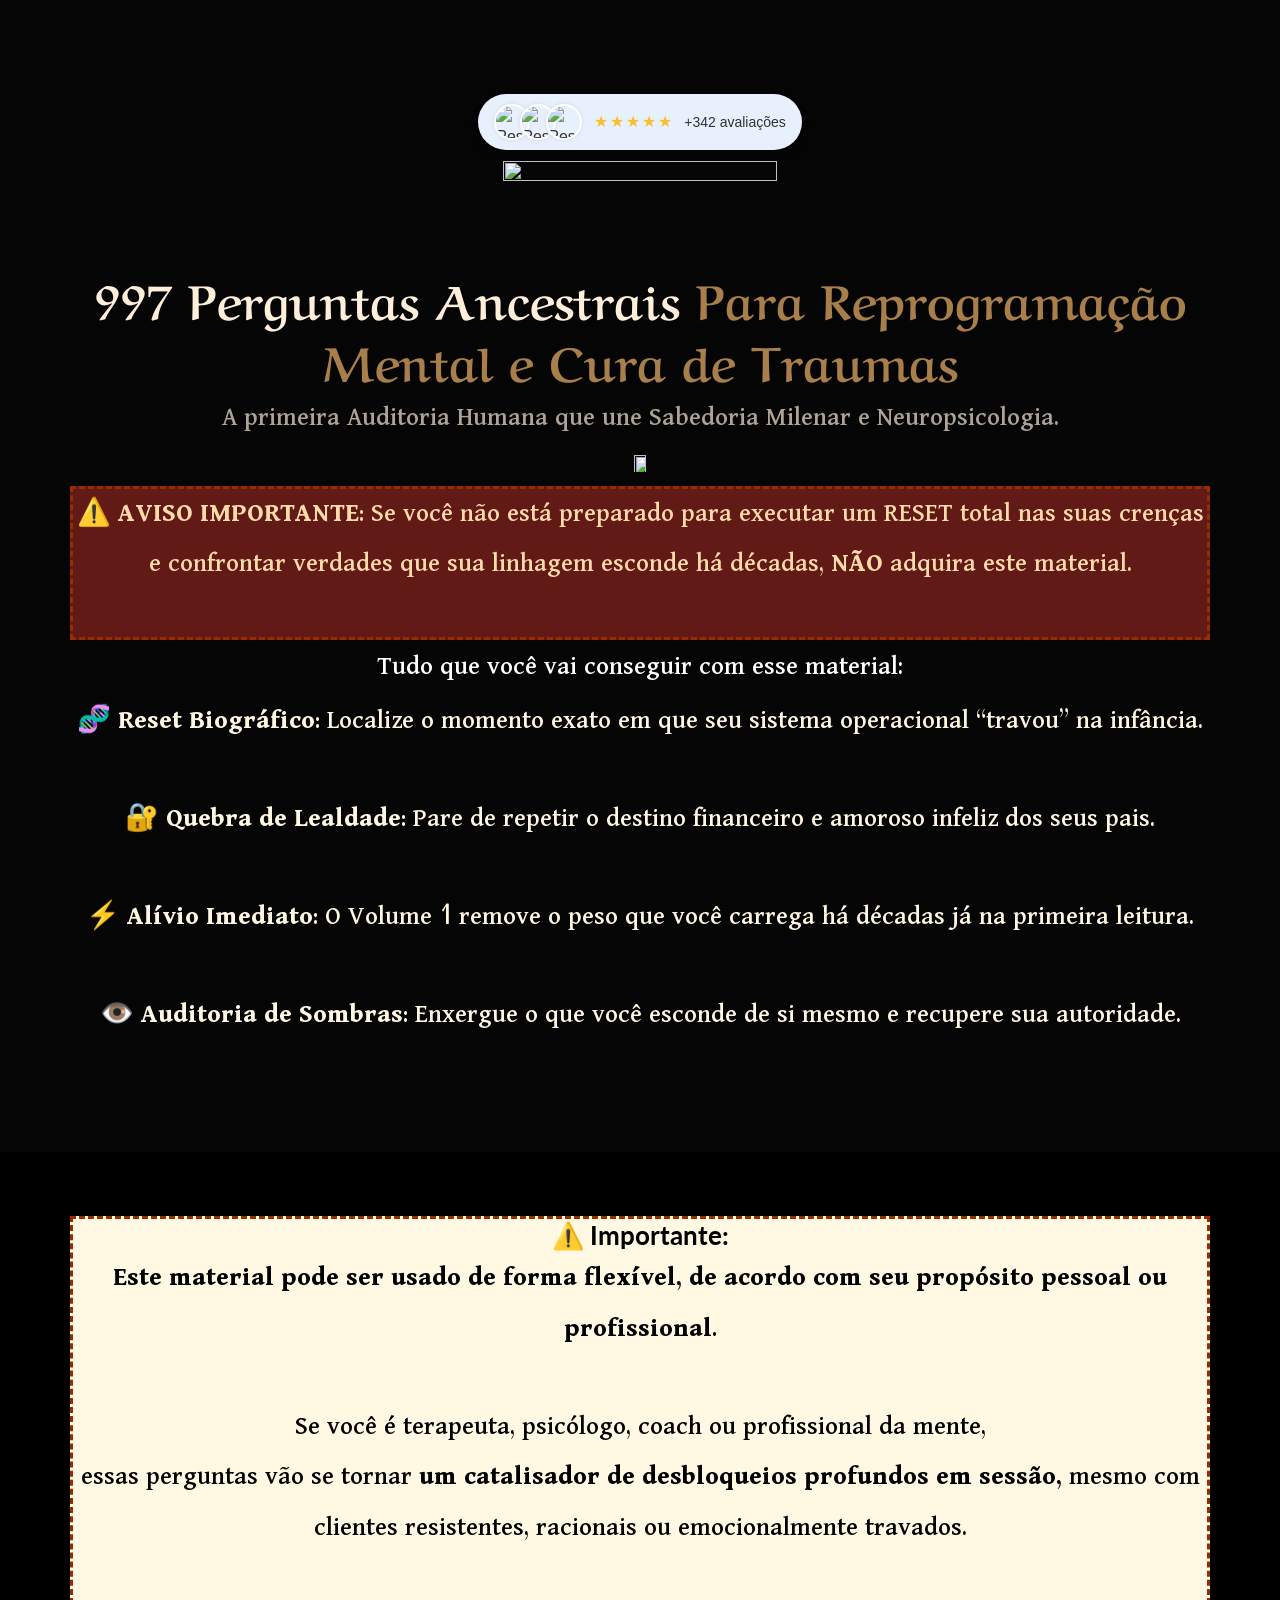
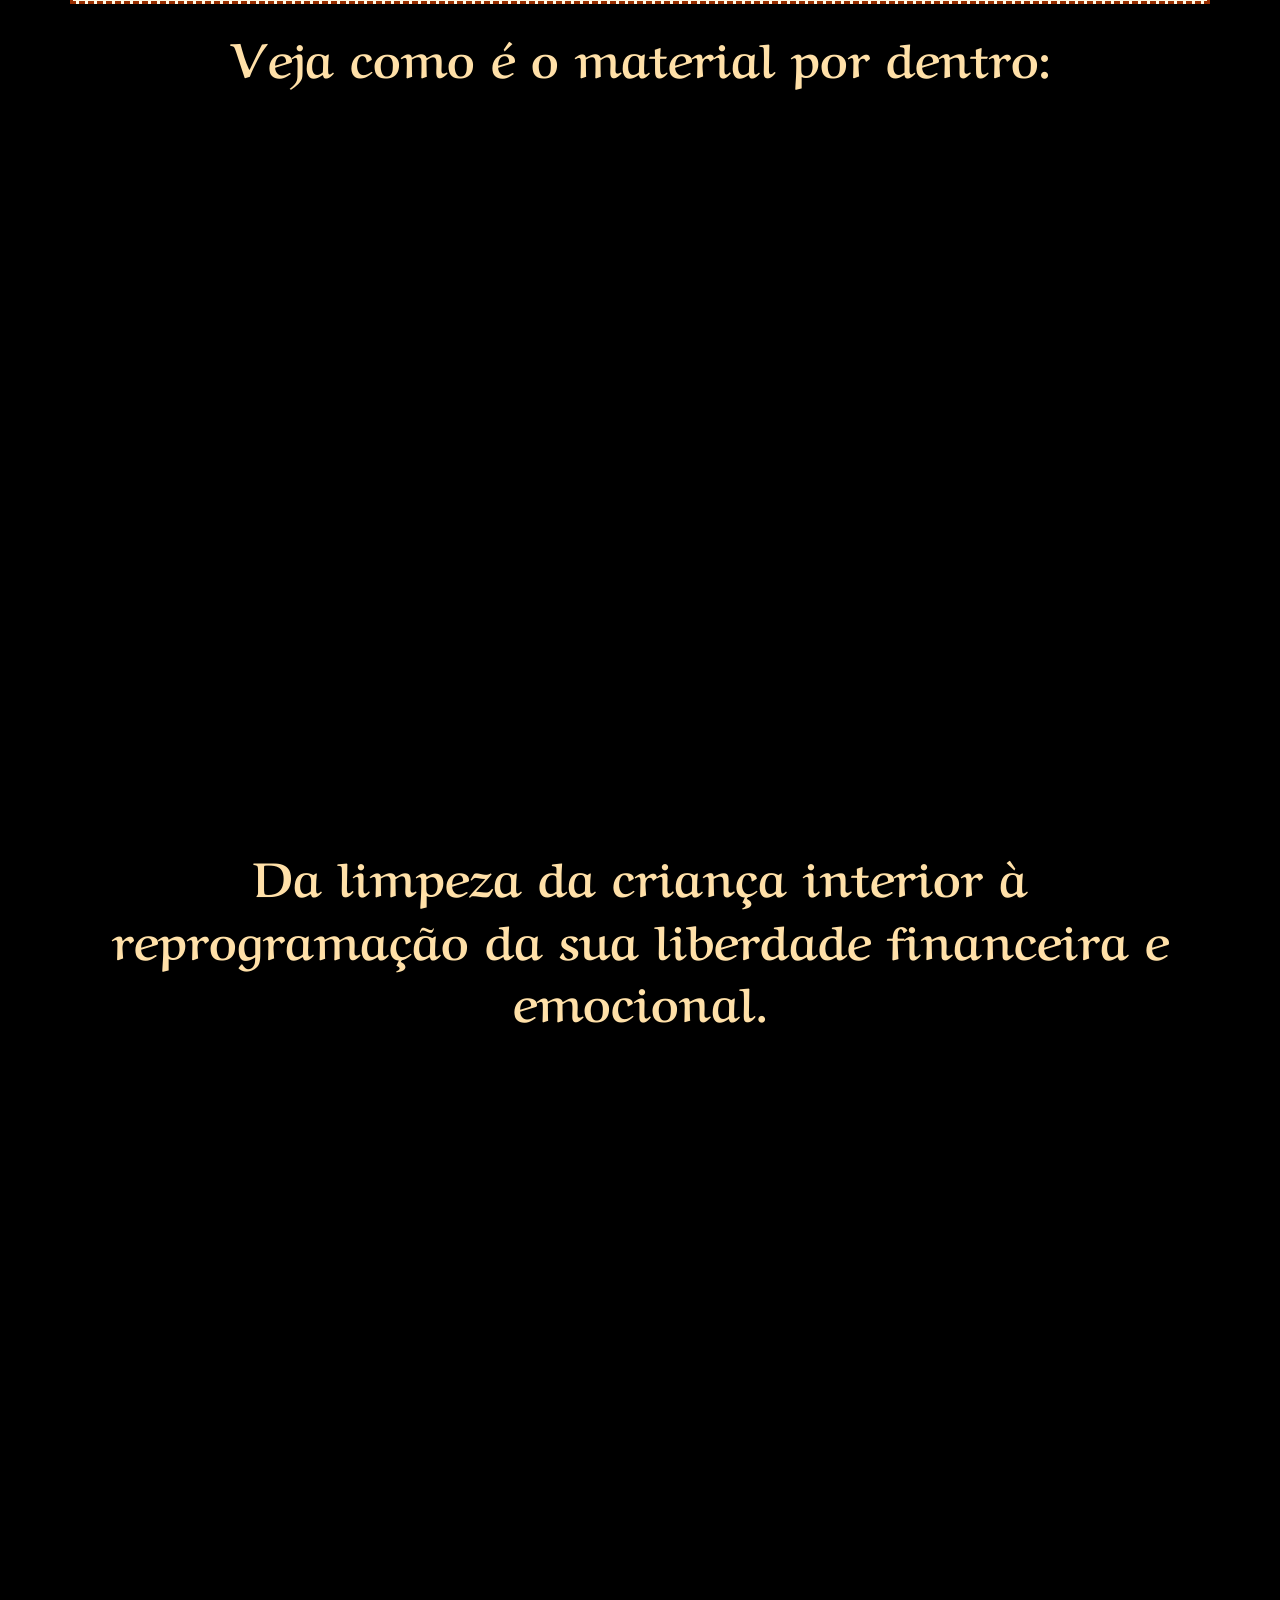
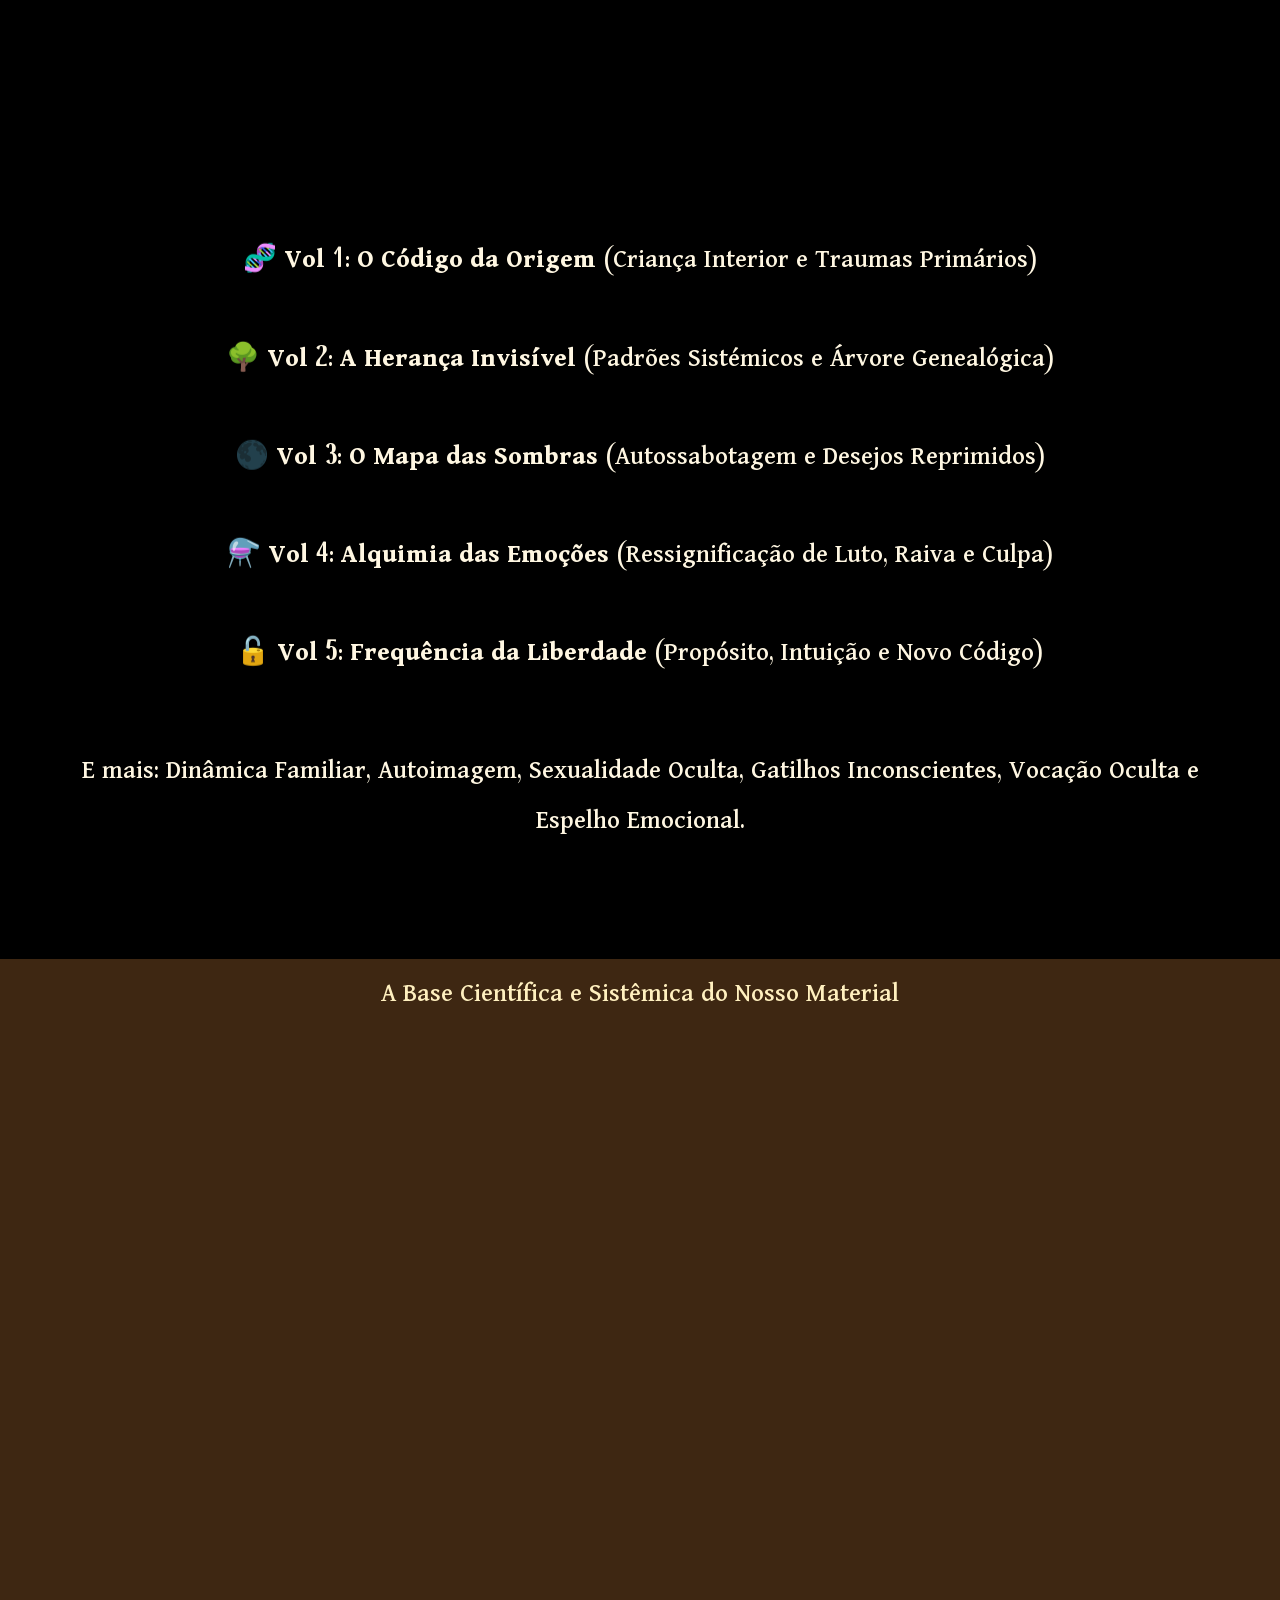
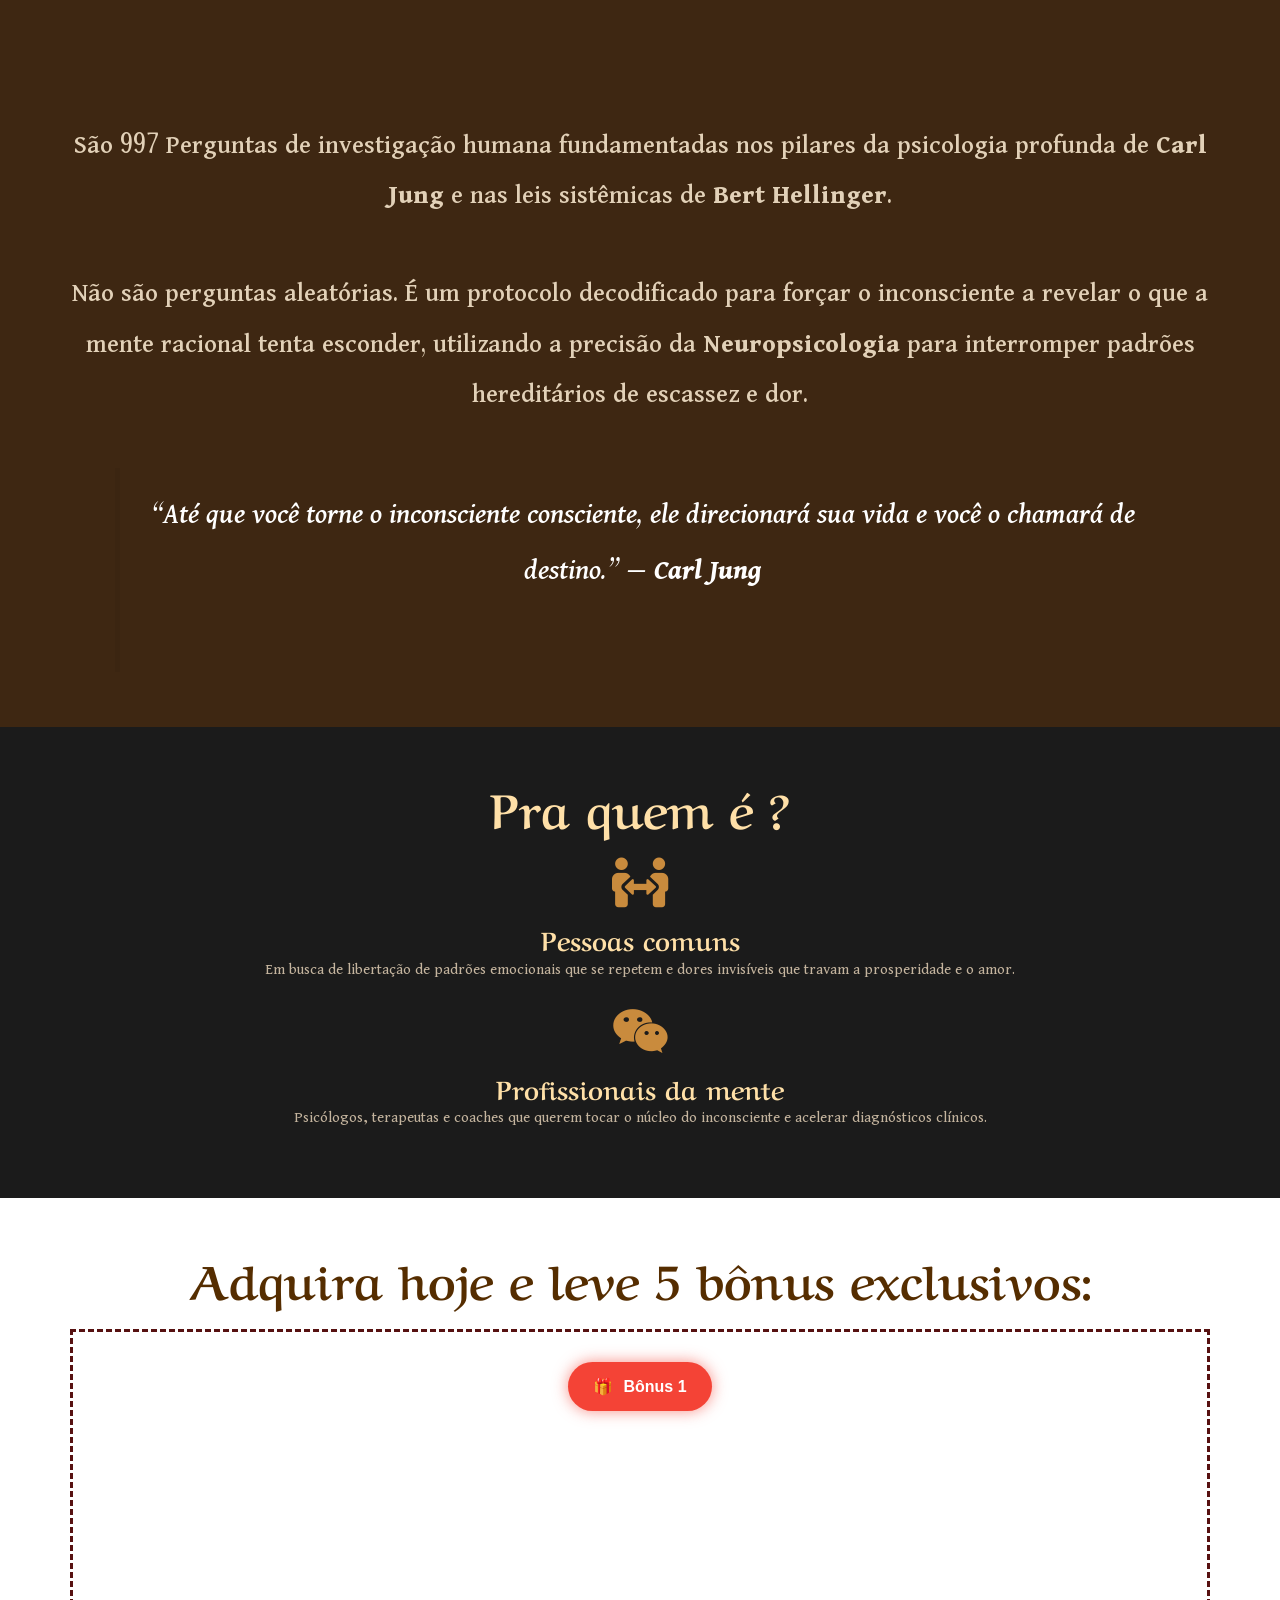
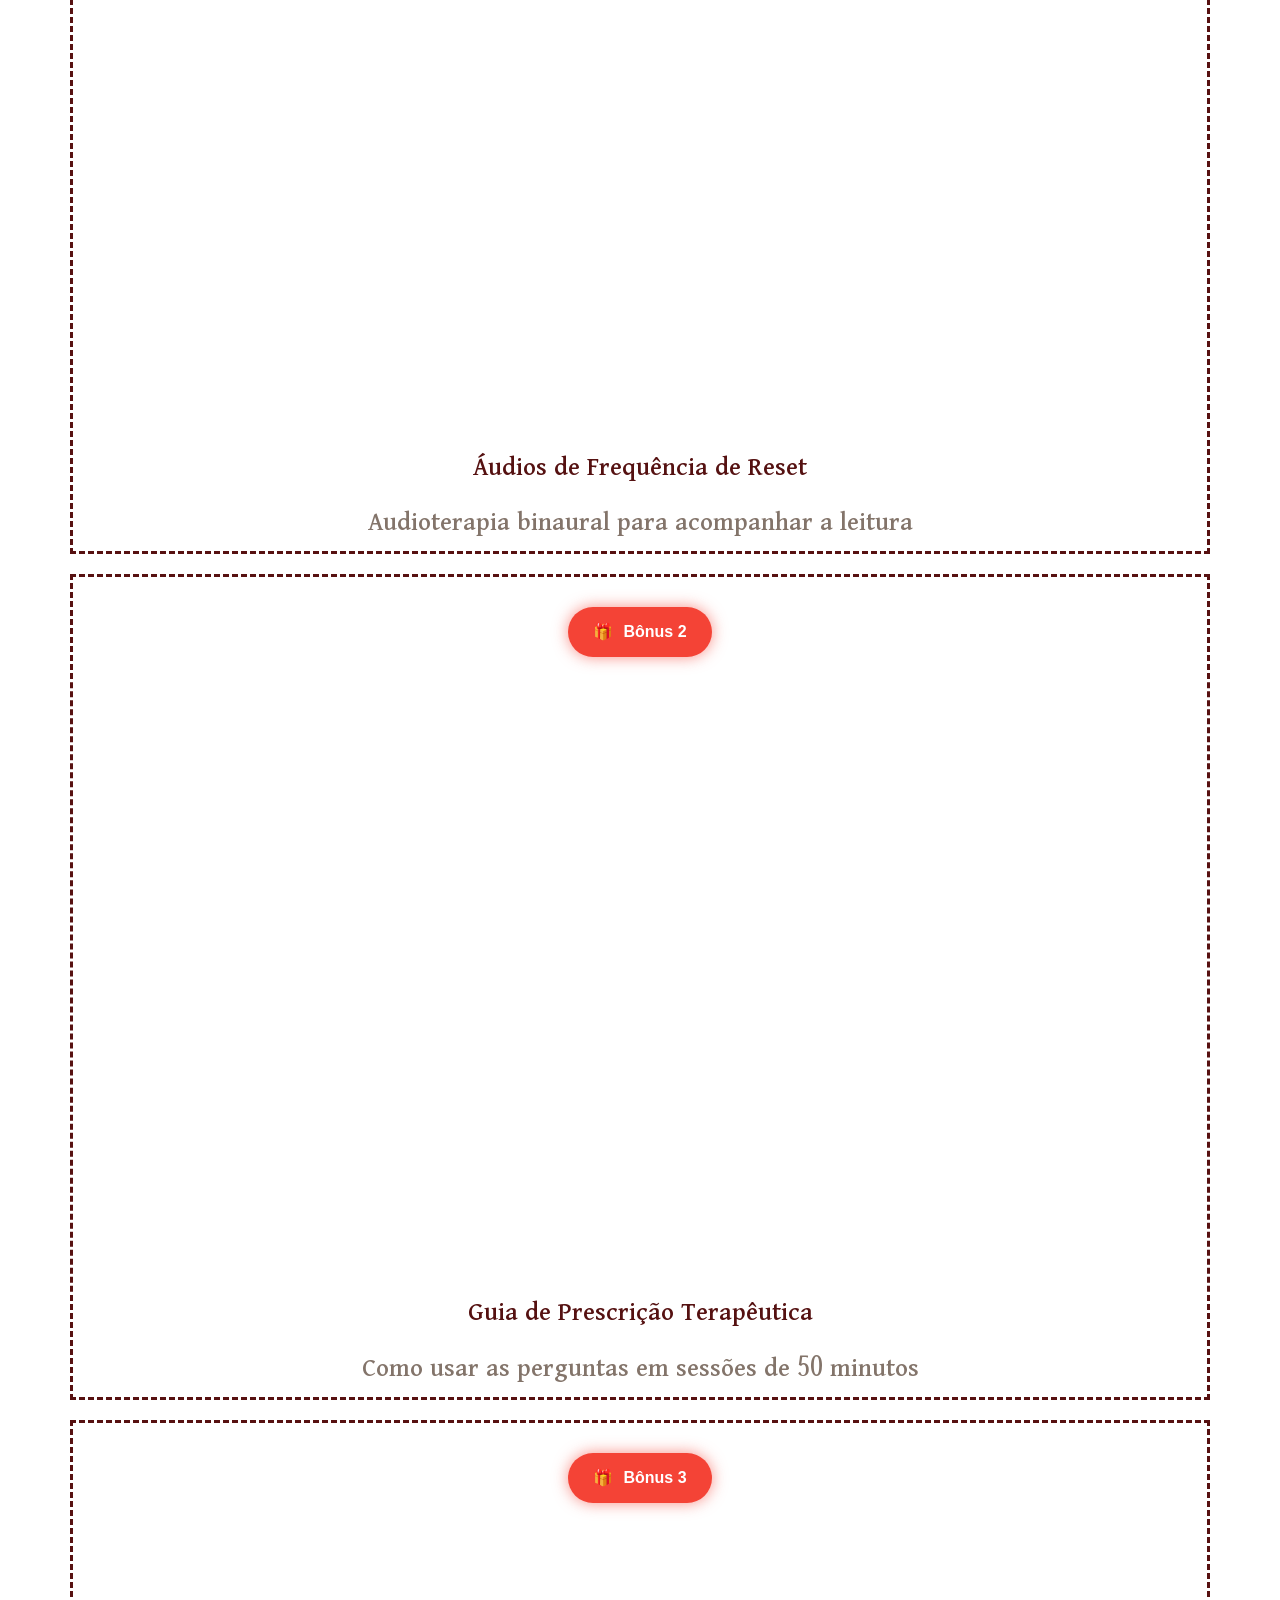
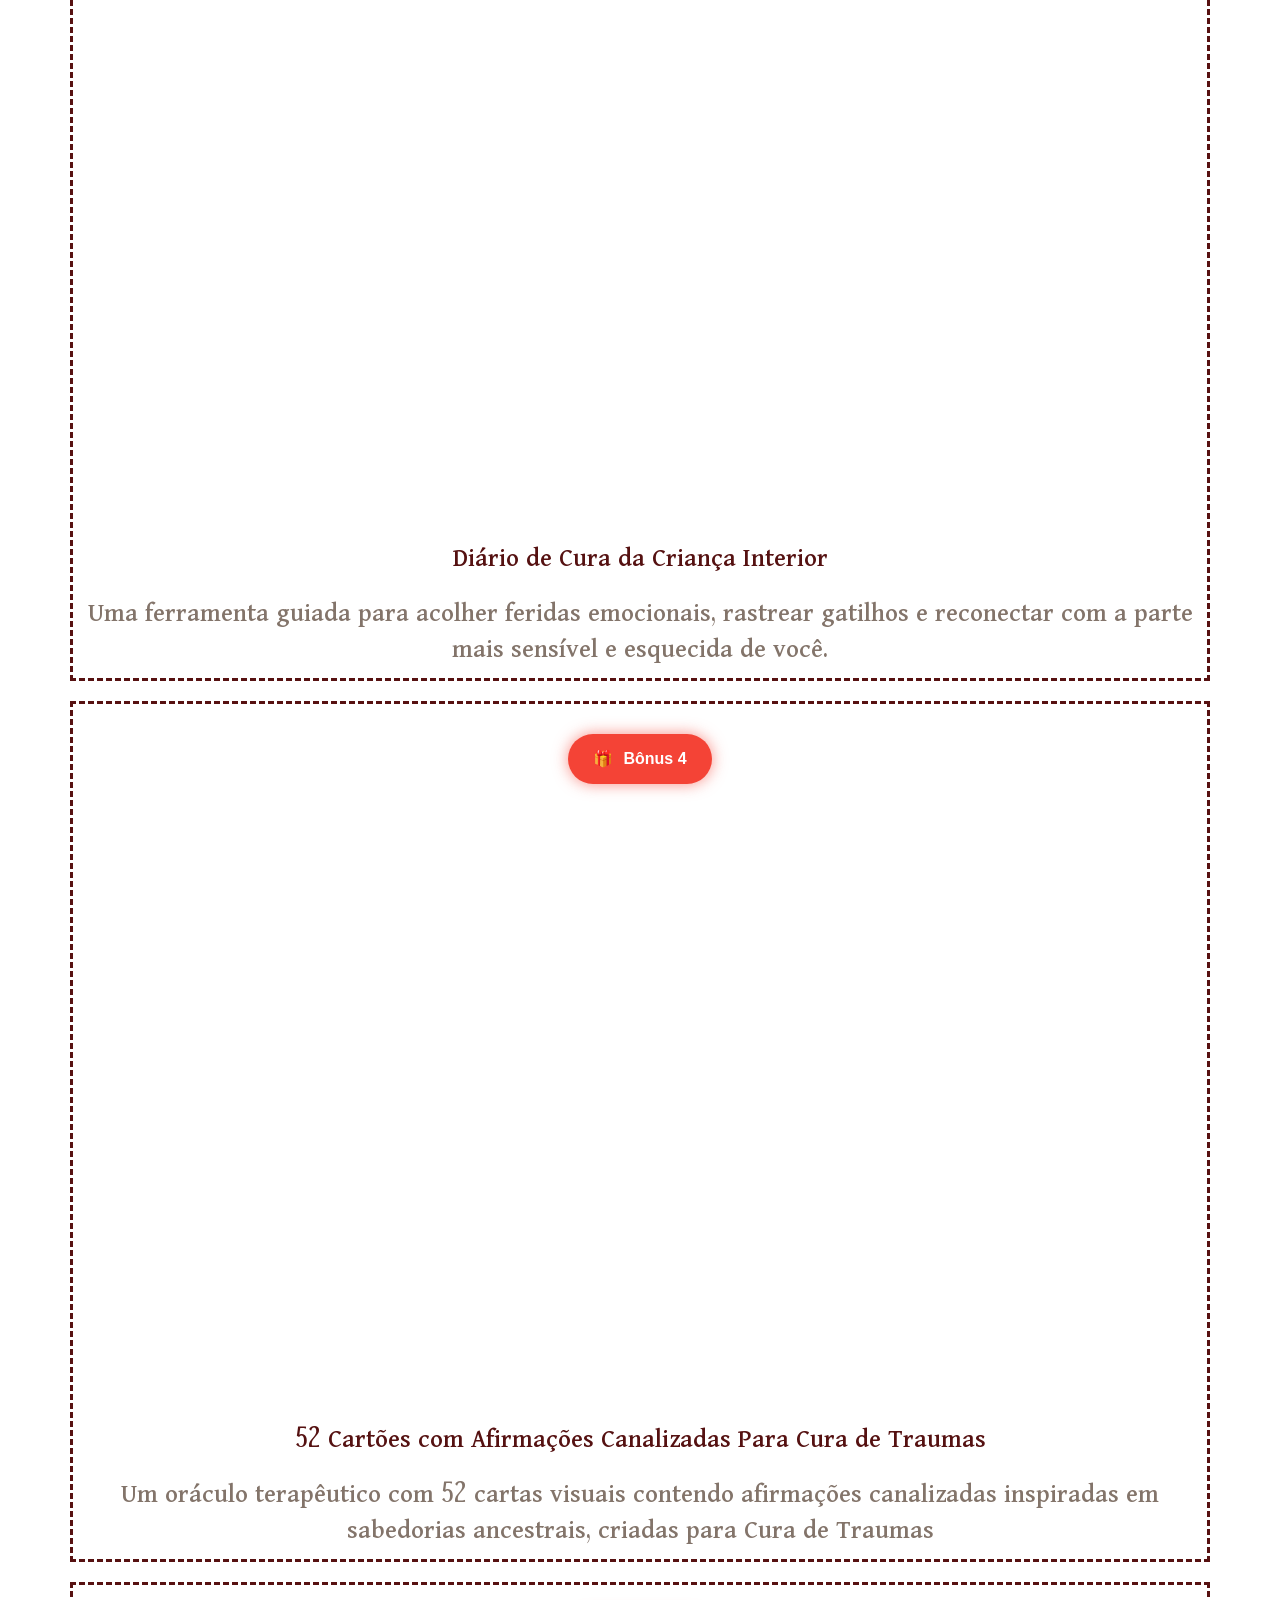
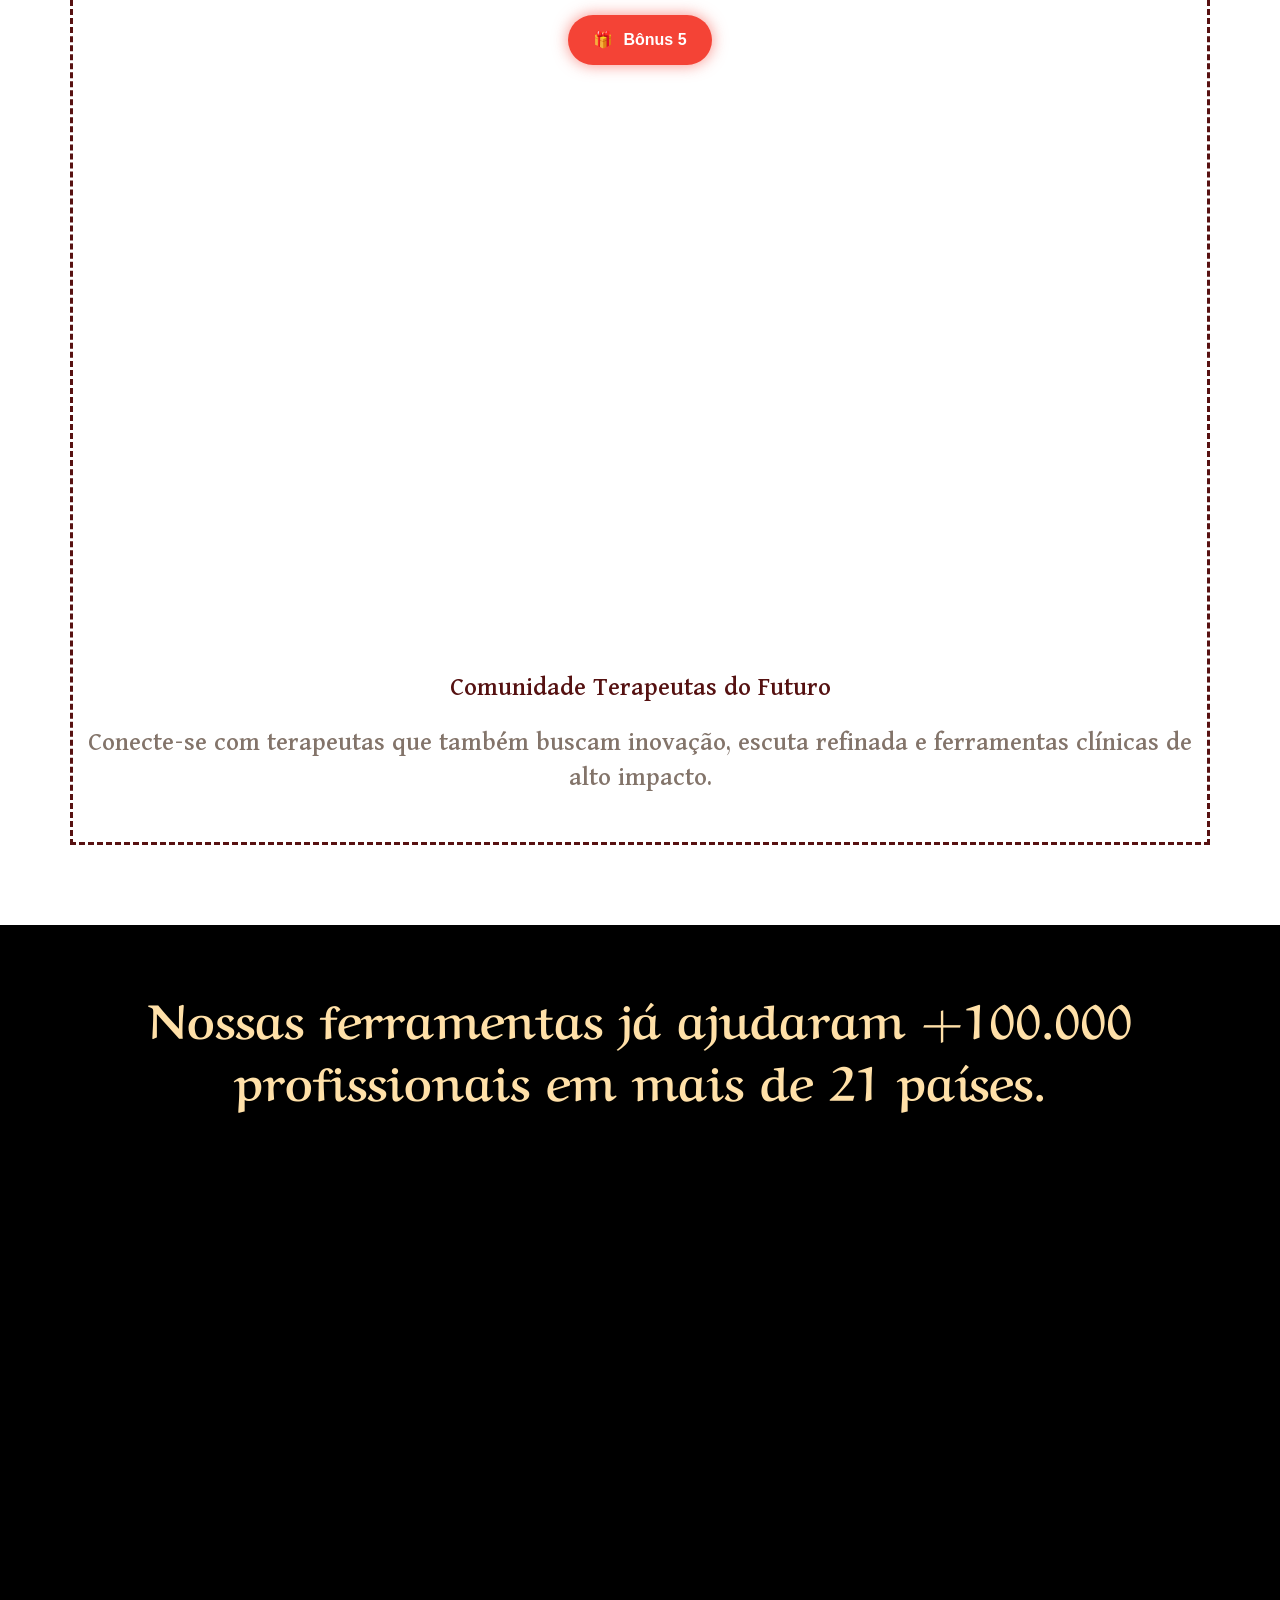
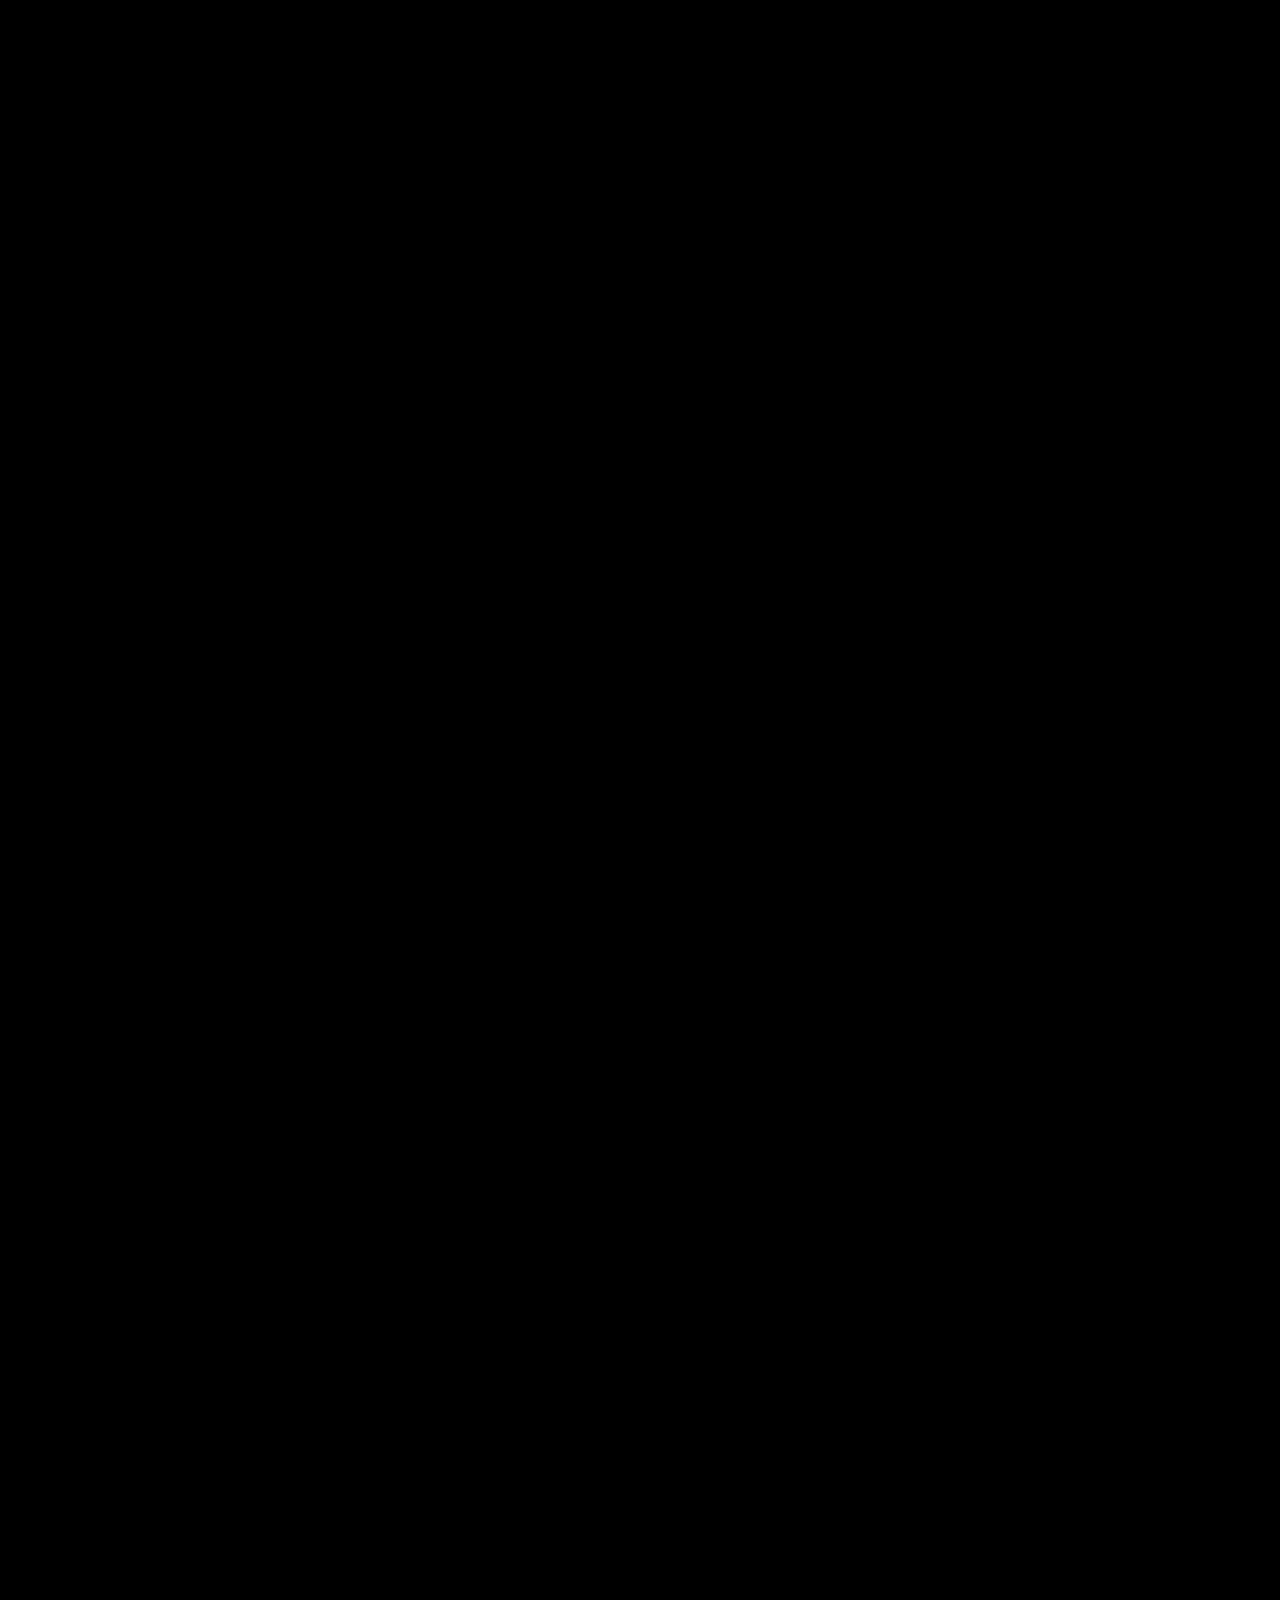
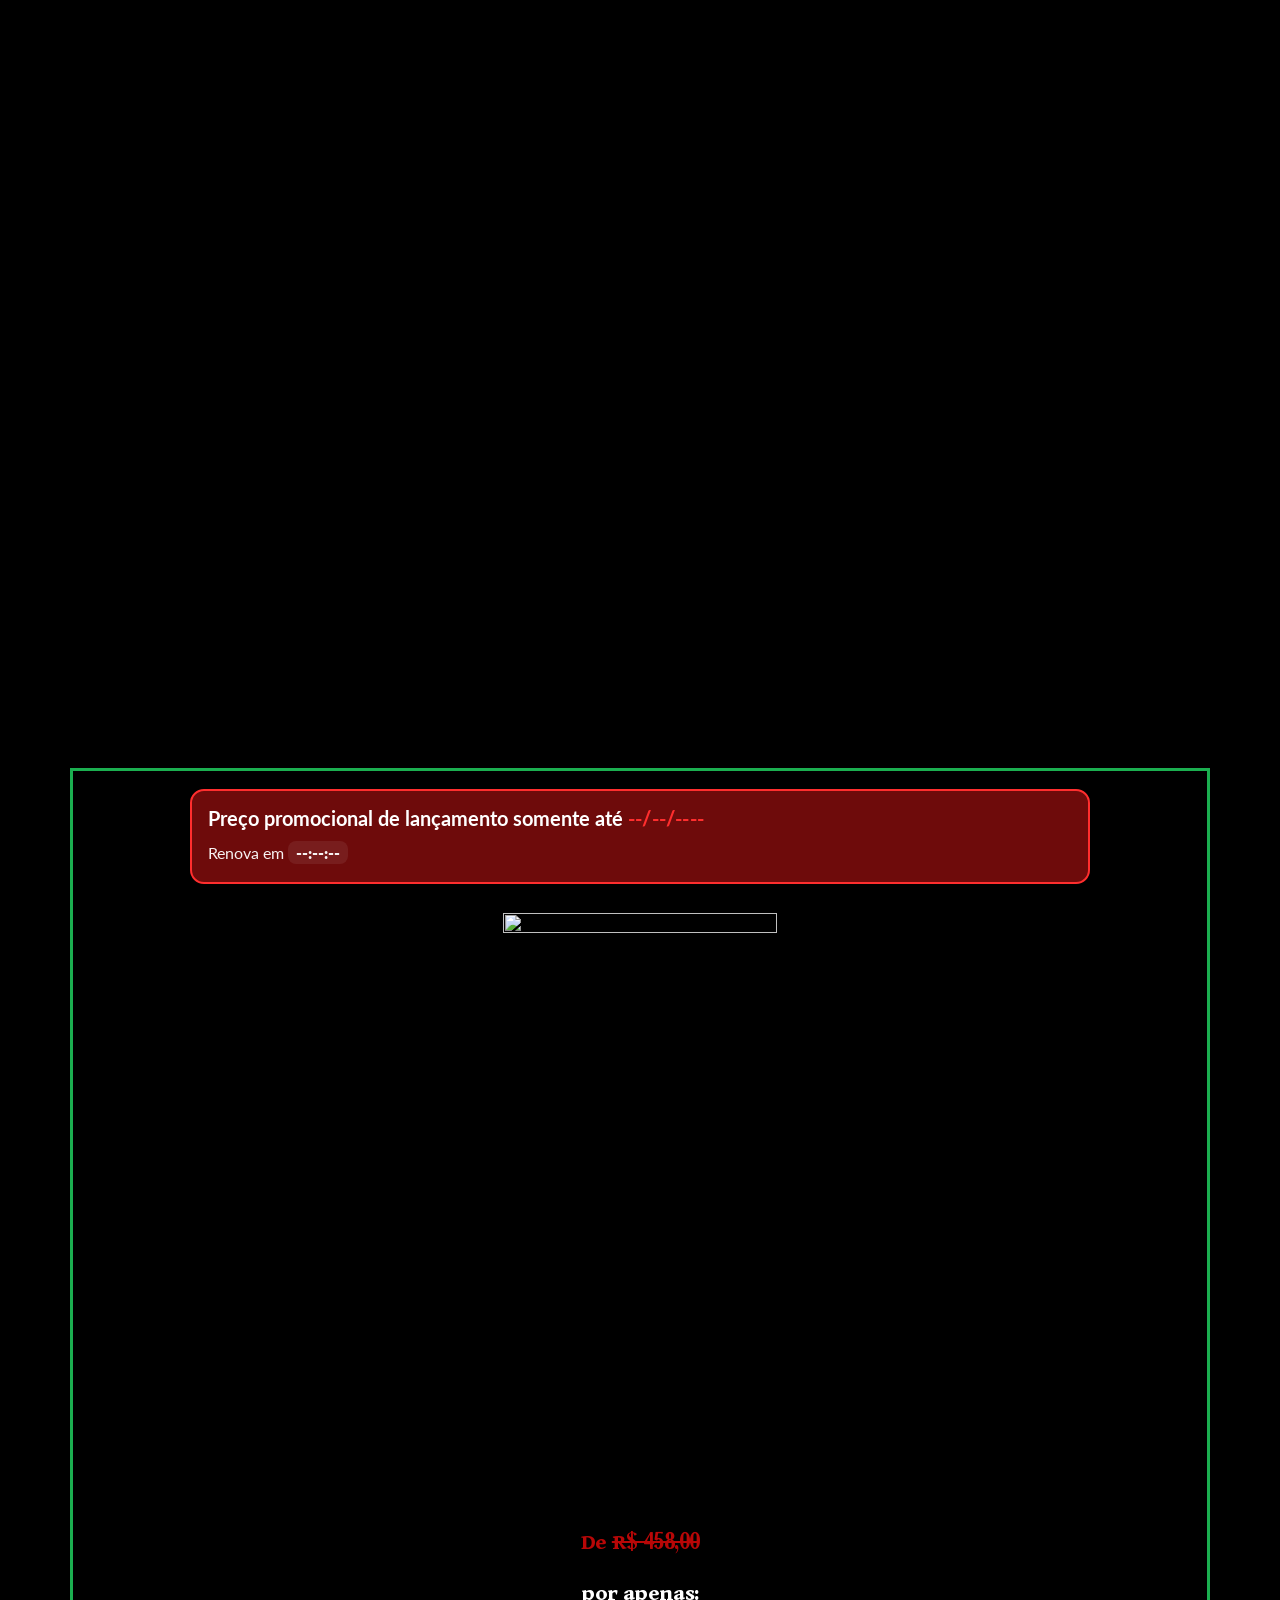
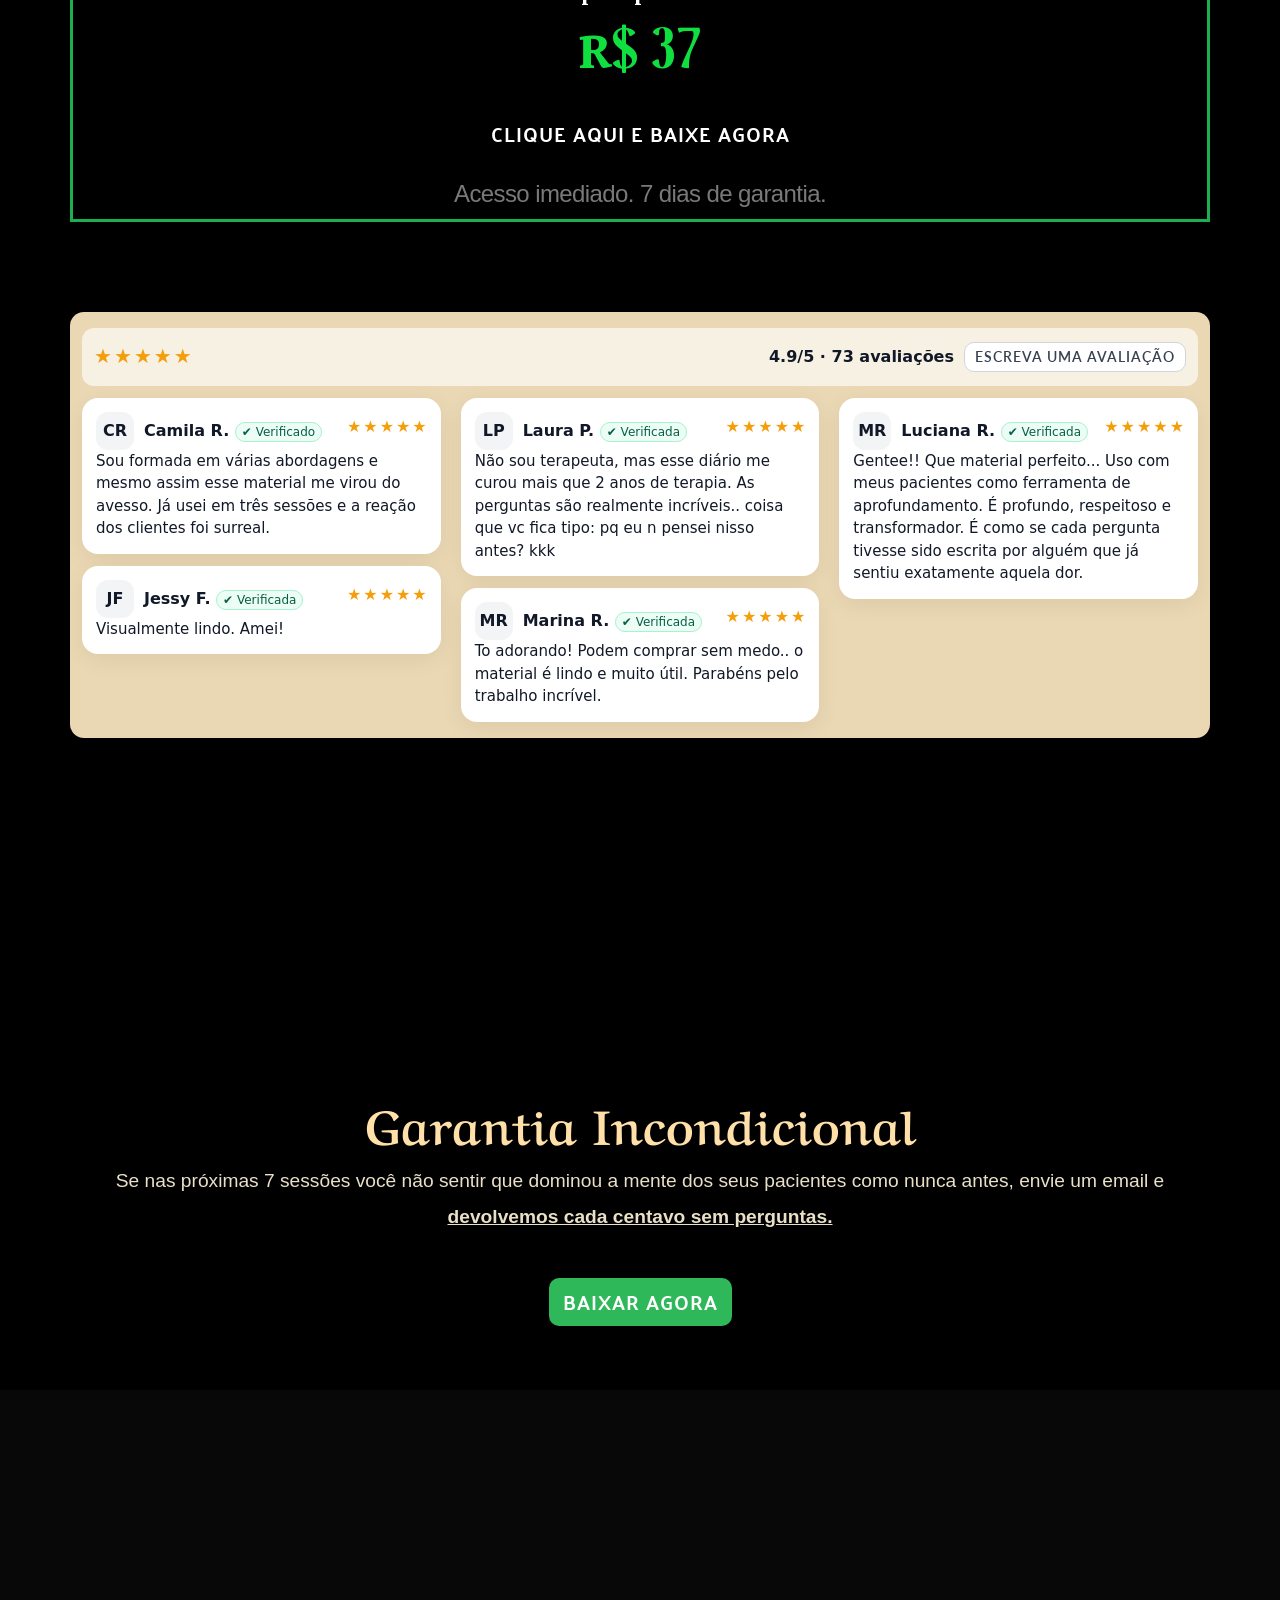
==== index.html @ b0d96e8a "Add files via upload" ====
<!DOCTYPE html><html lang="pt-PT"><head><meta charset="UTF-8"><script>if(navigator.userAgent.match(/MSIE|Internet Explorer/i)||navigator.userAgent.match(/Trident\/7\..*?rv:11/i)){var href=document.location.href;if(!href.match(/[?&]nowprocket/)){if(href.indexOf("?")==-1){if(href.indexOf("#")==-1){document.location.href=href+"?nowprocket=1"}else{document.location.href=href.replace("#","?nowprocket=1#")}}else{if(href.indexOf("#")==-1){document.location.href=href+"&nowprocket=1"}else{document.location.href=href.replace("#","&nowprocket=1#")}}}}</script><script>class RocketLazyLoadScripts{constructor(){this.triggerEvents=["keydown","mousedown","mousemove","touchmove","touchstart","touchend","wheel"],this.userEventHandler=this._triggerListener.bind(this),this.touchStartHandler=this._onTouchStart.bind(this),this.touchMoveHandler=this._onTouchMove.bind(this),this.touchEndHandler=this._onTouchEnd.bind(this),this.clickHandler=this._onClick.bind(this),this.interceptedClicks=[],window.addEventListener("pageshow",(e=>{this.persisted=e.persisted})),window.addEventListener("DOMContentLoaded",(()=>{this._preconnect3rdParties()})),this.delayedScripts={normal:[],async:[],defer:[]},this.allJQueries=[]}_addUserInteractionListener(e){document.hidden?e._triggerListener():(this.triggerEvents.forEach((t=>window.addEventListener(t,e.userEventHandler,{passive:!0}))),window.addEventListener("touchstart",e.touchStartHandler,{passive:!0}),window.addEventListener("mousedown",e.touchStartHandler),document.addEventListener("visibilitychange",e.userEventHandler))}_removeUserInteractionListener(){this.triggerEvents.forEach((e=>window.removeEventListener(e,this.userEventHandler,{passive:!0}))),document.removeEventListener("visibilitychange",this.userEventHandler)}_onTouchStart(e){"HTML"!==e.target.tagName&&(window.addEventListener("touchend",this.touchEndHandler),window.addEventListener("mouseup",this.touchEndHandler),window.addEventListener("touchmove",this.touchMoveHandler,{passive:!0}),window.addEventListener("mousemove",this.touchMoveHandler),e.target.addEventListener("click",this.clickHandler),this._renameDOMAttribute(e.target,"onclick","rocket-onclick"))}_onTouchMove(e){window.removeEventListener("touchend",this.touchEndHandler),window.removeEventListener("mouseup",this.touchEndHandler),window.removeEventListener("touchmove",this.touchMoveHandler,{passive:!0}),window.removeEventListener("mousemove",this.touchMoveHandler),e.target.removeEventListener("click",this.clickHandler),this._renameDOMAttribute(e.target,"rocket-onclick","onclick")}_onTouchEnd(e){window.removeEventListener("touchend",this.touchEndHandler),window.removeEventListener("mouseup",this.touchEndHandler),window.removeEventListener("touchmove",this.touchMoveHandler,{passive:!0}),window.removeEventListener("mousemove",this.touchMoveHandler)}_onClick(e){e.target.removeEventListener("click",this.clickHandler),this._renameDOMAttribute(e.target,"rocket-onclick","onclick"),this.interceptedClicks.push(e),e.preventDefault(),e.stopPropagation(),e.stopImmediatePropagation()}_replayClicks(){window.removeEventListener("touchstart",this.touchStartHandler,{passive:!0}),window.removeEventListener("mousedown",this.touchStartHandler),this.interceptedClicks.forEach((e=>{e.target.dispatchEvent(new MouseEvent("click",{view:e.view,bubbles:!0,cancelable:!0}))}))}_renameDOMAttribute(e,t,n){e.hasAttribute&&e.hasAttribute(t)&&(event.target.setAttribute(n,event.target.getAttribute(t)),event.target.removeAttribute(t))}_triggerListener(){this._removeUserInteractionListener(this),"loading"===document.readyState?document.addEventListener("DOMContentLoaded",this._loadEverythingNow.bind(this)):this._loadEverythingNow()}_preconnect3rdParties(){let e=[];document.querySelectorAll("script[type=rocketlazyloadscript]").forEach((t=>{if(t.hasAttribute("src")){const n=new URL(t.src).origin;n!==location.origin&&e.push({src:n,crossOrigin:t.crossOrigin||"module"===t.getAttribute("data-rocket-type")})}})),e=[...new Map(e.map((e=>[JSON.stringify(e),e]))).values()],this._batchInjectResourceHints(e,"preconnect")}async _loadEverythingNow(){this.lastBreath=Date.now(),this._delayEventListeners(),this._delayJQueryReady(this),this._handleDocumentWrite(),this._registerAllDelayedScripts(),this._preloadAllScripts(),await this._loadScriptsFromList(this.delayedScripts.normal),await this._loadScriptsFromList(this.delayedScripts.defer),await this._loadScriptsFromList(this.delayedScripts.async);try{await this._triggerDOMContentLoaded(),await this._triggerWindowLoad()}catch(e){}window.dispatchEvent(new Event("rocket-allScriptsLoaded")),this._replayClicks()}_registerAllDelayedScripts(){document.querySelectorAll("script[type=rocketlazyloadscript]").forEach((e=>{e.hasAttribute("src")?e.hasAttribute("async")&&!1!==e.async?this.delayedScripts.async.push(e):e.hasAttribute("defer")&&!1!==e.defer||"module"===e.getAttribute("data-rocket-type")?this.delayedScripts.defer.push(e):this.delayedScripts.normal.push(e):this.delayedScripts.normal.push(e)}))}async _transformScript(e){return await this._littleBreath(),new Promise((t=>{const n=document.createElement("script");[...e.attributes].forEach((e=>{let t=e.nodeName;"type"!==t&&("data-rocket-type"===t&&(t="type"),n.setAttribute(t,e.nodeValue))})),e.hasAttribute("src")?(n.addEventListener("load",t),n.addEventListener("error",t)):(n.text=e.text,t());try{e.parentNode.replaceChild(n,e)}catch(e){t()}}))}async _loadScriptsFromList(e){const t=e.shift();return t?(await this._transformScript(t),this._loadScriptsFromList(e)):Promise.resolve()}_preloadAllScripts(){this._batchInjectResourceHints([...this.delayedScripts.normal,...this.delayedScripts.defer,...this.delayedScripts.async],"preload")}_batchInjectResourceHints(e,t){var n=document.createDocumentFragment();e.forEach((e=>{if(e.src){const i=document.createElement("link");i.href=e.src,i.rel=t,"preconnect"!==t&&(i.as="script"),e.getAttribute&&"module"===e.getAttribute("data-rocket-type")&&(i.crossOrigin=!0),e.crossOrigin&&(i.crossOrigin=e.crossOrigin),n.appendChild(i)}})),document.head.appendChild(n)}_delayEventListeners(){let e={};function t(t,n){!function(t){function n(n){return e[t].eventsToRewrite.indexOf(n)>=0?"rocket-"+n:n}e[t]||(e[t]={originalFunctions:{add:t.addEventListener,remove:t.removeEventListener},eventsToRewrite:[]},t.addEventListener=function(){arguments[0]=n(arguments[0]),e[t].originalFunctions.add.apply(t,arguments)},t.removeEventListener=function(){arguments[0]=n(arguments[0]),e[t].originalFunctions.remove.apply(t,arguments)})}(t),e[t].eventsToRewrite.push(n)}function n(e,t){let n=e[t];Object.defineProperty(e,t,{get:()=>n||function(){},set(i){e["rocket"+t]=n=i}})}t(document,"DOMContentLoaded"),t(window,"DOMContentLoaded"),t(window,"load"),t(window,"pageshow"),t(document,"readystatechange"),n(document,"onreadystatechange"),n(window,"onload"),n(window,"onpageshow")}_delayJQueryReady(e){let t=window.jQuery;Object.defineProperty(window,"jQuery",{get:()=>t,set(n){if(n&&n.fn&&!e.allJQueries.includes(n)){n.fn.ready=n.fn.init.prototype.ready=function(t){e.domReadyFired?t.bind(document)(n):document.addEventListener("rocket-DOMContentLoaded",(()=>t.bind(document)(n)))};const t=n.fn.on;n.fn.on=n.fn.init.prototype.on=function(){if(this[0]===window){function e(e){return e.split(" ").map((e=>"load"===e||0===e.indexOf("load.")?"rocket-jquery-load":e)).join(" ")}"string"==typeof arguments[0]||arguments[0]instanceof String?arguments[0]=e(arguments[0]):"object"==typeof arguments[0]&&Object.keys(arguments[0]).forEach((t=>{delete Object.assign(arguments[0],{[e(t)]:arguments[0][t]})[t]}))}return t.apply(this,arguments),this},e.allJQueries.push(n)}t=n}})}async _triggerDOMContentLoaded(){this.domReadyFired=!0,await this._littleBreath(),document.dispatchEvent(new Event("rocket-DOMContentLoaded")),await this._littleBreath(),window.dispatchEvent(new Event("rocket-DOMContentLoaded")),await this._littleBreath(),document.dispatchEvent(new Event("rocket-readystatechange")),await this._littleBreath(),document.rocketonreadystatechange&&document.rocketonreadystatechange()}async _triggerWindowLoad(){await this._littleBreath(),window.dispatchEvent(new Event("rocket-load")),await this._littleBreath(),window.rocketonload&&window.rocketonload(),await this._littleBreath(),this.allJQueries.forEach((e=>e(window).trigger("rocket-jquery-load"))),await this._littleBreath();const e=new Event("rocket-pageshow");e.persisted=this.persisted,window.dispatchEvent(e),await this._littleBreath(),window.rocketonpageshow&&window.rocketonpageshow({persisted:this.persisted})}_handleDocumentWrite(){const e=new Map;document.write=document.writeln=function(t){const n=document.currentScript,i=document.createRange(),r=n.parentElement;let o=e.get(n);void 0===o&&(o=n.nextSibling,e.set(n,o));const s=document.createDocumentFragment();i.setStart(s,0),s.appendChild(i.createContextualFragment(t)),r.insertBefore(s,o)}}async _littleBreath(){Date.now()-this.lastBreath>45&&(await this._requestAnimFrame(),this.lastBreath=Date.now())}async _requestAnimFrame(){return document.hidden?new Promise((e=>setTimeout(e))):new Promise((e=>requestAnimationFrame(e)))}static run(){const e=new RocketLazyLoadScripts;e._addUserInteractionListener(e)}}RocketLazyLoadScripts.run();</script>
	
		<title>997 Perguntas Ancestrais – PT – Brandstore</title>
<meta name="robots" content="max-image-preview:large">
<link rel="dns-prefetch" href="//fonts.googleapis.com">
<link rel="dns-prefetch" href="//maps.googleapis.com">
<link rel="dns-prefetch" href="//maps.gstatic.com">
<link rel="dns-prefetch" href="//fonts.gstatic.com">
<link rel="dns-prefetch" href="//ajax.googleapis.com">
<link rel="dns-prefetch" href="//apis.google.com">
<link rel="dns-prefetch" href="//google-analytics.com">
<link rel="dns-prefetch" href="//www.google-analytics.com">
<link rel="dns-prefetch" href="//ssl.google-analytics.com">
<link rel="dns-prefetch" href="//youtube.com">
<link rel="dns-prefetch" href="//api.pinterest.com">
<link rel="dns-prefetch" href="//cdnjs.cloudflare.com">
<link rel="dns-prefetch" href="//connect.facebook.net">
<link rel="dns-prefetch" href="//platform.twitter.com">
<link rel="dns-prefetch" href="//syndication.twitter.com">
<link rel="dns-prefetch" href="//platform.instagram.com">
<link rel="dns-prefetch" href="//disqus.com">
<link rel="dns-prefetch" href="//sitename.disqus.com">
<link rel="dns-prefetch" href="//s7.addthis.com">
<link rel="dns-prefetch" href="//platform.linkedin.com">
<link rel="dns-prefetch" href="//w.sharethis.com">
<link rel="dns-prefetch" href="//i0.wp.com">
<link rel="dns-prefetch" href="//i1.wp.com">
<link rel="dns-prefetch" href="//i2.wp.com">
<link rel="dns-prefetch" href="//stats.wp.com">
<link rel="dns-prefetch" href="//pixel.wp.com">
<link rel="dns-prefetch" href="//s.gravatar.com">
<link rel="dns-prefetch" href="//0.gravatar.com">
<link rel="dns-prefetch" href="//2.gravatar.com">
<link rel="dns-prefetch" href="//1.gravatar.com">
<link rel="dns-prefetch" href="//www.googletagmanager.com">
<link rel="dns-prefetch" href="//googletagmanager.com">
<link rel="alternate" type="application/rss+xml" title="Brandstore » Feed" href="https://terapeutadofuturo.com/feed/">
<link rel="alternate" type="application/rss+xml" title="Brandstore » Feed de comentários" href="https://terapeutadofuturo.com/comments/feed/">
<link rel="alternate" title="oEmbed (JSON)" type="application/json+oembed" href="https://terapeutadofuturo.com/wp-json/oembed/1.0/embed?url=https%3A%2F%2Fterapeutadofuturo.com%2F997-perguntas-ancestrais%2F">
<link rel="alternate" title="oEmbed (XML)" type="text/xml+oembed" href="https://terapeutadofuturo.com/wp-json/oembed/1.0/embed?url=https%3A%2F%2Fterapeutadofuturo.com%2F997-perguntas-ancestrais%2F&format=xml">
<style id="wp-img-auto-sizes-contain-inline-css">
img:is([sizes=auto i],[sizes^="auto," i]){contain-intrinsic-size:3000px 1500px}
/*# sourceURL=wp-img-auto-sizes-contain-inline-css */
</style>
<link rel="stylesheet" id="astra-theme-css-css" href="css/main.min.css" media="all">
<style id="astra-theme-css-inline-css">
:root{--ast-post-nav-space:0;--ast-container-default-xlg-padding:6.67em;--ast-container-default-lg-padding:5.67em;--ast-container-default-slg-padding:4.34em;--ast-container-default-md-padding:3.34em;--ast-container-default-sm-padding:6.67em;--ast-container-default-xs-padding:2.4em;--ast-container-default-xxs-padding:1.4em;--ast-code-block-background:#EEEEEE;--ast-comment-inputs-background:#FAFAFA;--ast-normal-container-width:1200px;--ast-narrow-container-width:750px;--ast-blog-title-font-weight:normal;--ast-blog-meta-weight:inherit;--ast-global-color-primary:var(--ast-global-color-5);--ast-global-color-secondary:var(--ast-global-color-4);--ast-global-color-alternate-background:var(--ast-global-color-7);--ast-global-color-subtle-background:var(--ast-global-color-6);--ast-bg-style-guide:#F8FAFC;--ast-shadow-style-guide:0px 0px 4px 0 #00000057;--ast-global-dark-bg-style:#fff;--ast-global-dark-lfs:#fbfbfb;--ast-widget-bg-color:#fafafa;--ast-wc-container-head-bg-color:#fbfbfb;--ast-title-layout-bg:#eeeeee;--ast-search-border-color:#e7e7e7;--ast-lifter-hover-bg:#e6e6e6;--ast-gallery-block-color:#000;--srfm-color-input-label:var(--ast-global-color-2);}html{font-size:100%;}a,.page-title{color:var(--ast-global-color-2);}a:hover,a:focus{color:var(--ast-global-color-1);}body,button,input,select,textarea,.ast-button,.ast-custom-button{font-family:'Lato',sans-serif;font-weight:400;font-size:16px;font-size:1rem;}blockquote{color:var(--ast-global-color-3);}h1,h2,h3,h4,h5,h6,.entry-content :where(h1,h2,h3,h4,h5,h6),.entry-content :where(h1,h2,h3,h4,h5,h6) a,.site-title,.site-title a{font-family:'Lato',sans-serif;font-weight:700;}.site-title{font-size:35px;font-size:2.1875rem;display:none;}header .custom-logo-link img{max-width:120px;width:120px;}.astra-logo-svg{width:120px;}.site-header .site-description{font-size:15px;font-size:0.9375rem;display:none;}.entry-title{font-size:30px;font-size:1.875rem;}.archive .ast-article-post .ast-article-inner,.blog .ast-article-post .ast-article-inner,.archive .ast-article-post .ast-article-inner:hover,.blog .ast-article-post .ast-article-inner:hover{overflow:hidden;}h1,.entry-content :where(h1),.entry-content :where(h1) a{font-size:66px;font-size:4.125rem;font-family:'Lato',sans-serif;line-height:1.4em;}h2,.entry-content :where(h2),.entry-content :where(h2) a{font-size:42px;font-size:2.625rem;font-family:'Lato',sans-serif;line-height:1.3em;}h3,.entry-content :where(h3),.entry-content :where(h3) a{font-size:26px;font-size:1.625rem;font-family:'Lato',sans-serif;line-height:1.3em;}h4,.entry-content :where(h4),.entry-content :where(h4) a{font-size:20px;font-size:1.25rem;line-height:1.2em;font-family:'Lato',sans-serif;}h5,.entry-content :where(h5),.entry-content :where(h5) a{font-size:18px;font-size:1.125rem;line-height:1.2em;font-family:'Lato',sans-serif;}h6,.entry-content :where(h6),.entry-content :where(h6) a{font-size:15px;font-size:0.9375rem;line-height:1.25em;font-family:'Lato',sans-serif;}::selection{background-color:var(--ast-global-color-0);color:#ffffff;}body,h1,h2,h3,h4,h5,h6,.entry-title a,.entry-content :where(h1,h2,h3,h4,h5,h6),.entry-content :where(h1,h2,h3,h4,h5,h6) a{color:var(--ast-global-color-3);}.tagcloud a:hover,.tagcloud a:focus,.tagcloud a.current-item{color:#ffffff;border-color:var(--ast-global-color-2);background-color:var(--ast-global-color-2);}input:focus,input[type="text"]:focus,input[type="email"]:focus,input[type="url"]:focus,input[type="password"]:focus,input[type="reset"]:focus,input[type="search"]:focus,textarea:focus{border-color:var(--ast-global-color-2);}input[type="radio"]:checked,input[type=reset],input[type="checkbox"]:checked,input[type="checkbox"]:hover:checked,input[type="checkbox"]:focus:checked,input[type=range]::-webkit-slider-thumb{border-color:var(--ast-global-color-2);background-color:var(--ast-global-color-2);box-shadow:none;}.site-footer a:hover + .post-count,.site-footer a:focus + .post-count{background:var(--ast-global-color-2);border-color:var(--ast-global-color-2);}.single .nav-links .nav-previous,.single .nav-links .nav-next{color:var(--ast-global-color-2);}.entry-meta,.entry-meta *{line-height:1.45;color:var(--ast-global-color-2);}.entry-meta a:not(.ast-button):hover,.entry-meta a:not(.ast-button):hover *,.entry-meta a:not(.ast-button):focus,.entry-meta a:not(.ast-button):focus *,.page-links > .page-link,.page-links .page-link:hover,.post-navigation a:hover{color:var(--ast-global-color-1);}#cat option,.secondary .calendar_wrap thead a,.secondary .calendar_wrap thead a:visited{color:var(--ast-global-color-2);}.secondary .calendar_wrap #today,.ast-progress-val span{background:var(--ast-global-color-2);}.secondary a:hover + .post-count,.secondary a:focus + .post-count{background:var(--ast-global-color-2);border-color:var(--ast-global-color-2);}.calendar_wrap #today > a{color:#ffffff;}.page-links .page-link,.single .post-navigation a{color:var(--ast-global-color-2);}.ast-search-menu-icon .search-form button.search-submit{padding:0 4px;}.ast-search-menu-icon form.search-form{padding-right:0;}.ast-search-menu-icon.slide-search input.search-field{width:0;}.ast-header-search .ast-search-menu-icon.ast-dropdown-active .search-form,.ast-header-search .ast-search-menu-icon.ast-dropdown-active .search-field:focus{transition:all 0.2s;}.search-form input.search-field:focus{outline:none;}.wp-block-latest-posts > li > a{color:var(--ast-global-color-2);}.widget-title,.widget .wp-block-heading{font-size:22px;font-size:1.375rem;color:var(--ast-global-color-3);}.ast-search-menu-icon.slide-search a:focus-visible:focus-visible,.astra-search-icon:focus-visible,#close:focus-visible,a:focus-visible,.ast-menu-toggle:focus-visible,.site .skip-link:focus-visible,.wp-block-loginout input:focus-visible,.wp-block-search.wp-block-search__button-inside .wp-block-search__inside-wrapper,.ast-header-navigation-arrow:focus-visible,.ast-orders-table__row .ast-orders-table__cell:focus-visible,a#ast-apply-coupon:focus-visible,#ast-apply-coupon:focus-visible,#close:focus-visible,.button.search-submit:focus-visible,#search_submit:focus,.normal-search:focus-visible,.ast-header-account-wrap:focus-visible,.astra-cart-drawer-close:focus,.ast-single-variation:focus,.ast-button:focus{outline-style:dotted;outline-color:inherit;outline-width:thin;}input:focus,input[type="text"]:focus,input[type="email"]:focus,input[type="url"]:focus,input[type="password"]:focus,input[type="reset"]:focus,input[type="search"]:focus,input[type="number"]:focus,textarea:focus,.wp-block-search__input:focus,[data-section="section-header-mobile-trigger"] .ast-button-wrap .ast-mobile-menu-trigger-minimal:focus,.ast-mobile-popup-drawer.active .menu-toggle-close:focus,#ast-scroll-top:focus,#coupon_code:focus,#ast-coupon-code:focus{border-style:dotted;border-color:inherit;border-width:thin;}input{outline:none;}.site-logo-img img{filter:url(997-perguntas-ancestrais.html#ast-img-color-filter); transition:all 0.2s linear;}.site-logo-img .transparent-custom-logo img,.ast-theme-transparent-header .site-logo-img img{filter:url(997-perguntas-ancestrais.html#ast-img-color-filter-2);}body .ast-oembed-container *{position:absolute;top:0;width:100%;height:100%;left:0;}body .wp-block-embed-pocket-casts .ast-oembed-container *{position:unset;}.ast-single-post-featured-section + article {margin-top: 2em;}.site-content .ast-single-post-featured-section img {width: 100%;overflow: hidden;object-fit: cover;}.site > .ast-single-related-posts-container {margin-top: 0;}@media (min-width: 922px) {.ast-desktop .ast-container--narrow {max-width: var(--ast-narrow-container-width);margin: 0 auto;}}@media (max-width:921.9px){#ast-desktop-header{display:none;}}@media (min-width:922px){#ast-mobile-header{display:none;}}.wp-block-buttons.aligncenter{justify-content:center;}.wp-block-buttons .wp-block-button.is-style-outline .wp-block-button__link.wp-element-button,.ast-outline-button,.wp-block-uagb-buttons-child .uagb-buttons-repeater.ast-outline-button{border-top-width:2px;border-right-width:2px;border-bottom-width:2px;border-left-width:2px;font-family:'Lato',sans-serif;font-weight:700;font-size:14px;font-size:0.875rem;line-height:1em;border-top-left-radius:0;border-top-right-radius:0;border-bottom-right-radius:0;border-bottom-left-radius:0;}.wp-block-button .wp-block-button__link.wp-element-button.is-style-outline:not(.has-background),.wp-block-button.is-style-outline>.wp-block-button__link.wp-element-button:not(.has-background),.ast-outline-button{background-color:transparent;}.entry-content[data-ast-blocks-layout] > figure{margin-bottom:1em;}.elementor-widget-container .elementor-loop-container .e-loop-item[data-elementor-type="loop-item"]{width:100%;}@media (max-width:921px){.ast-left-sidebar #content > .ast-container{display:flex;flex-direction:column-reverse;width:100%;}.ast-separate-container .ast-article-post,.ast-separate-container .ast-article-single{padding:1.5em 2.14em;}.ast-author-box img.avatar{margin:20px 0 0 0;}}@media (min-width:922px){.ast-separate-container.ast-right-sidebar #primary,.ast-separate-container.ast-left-sidebar #primary{border:0;}.search-no-results.ast-separate-container #primary{margin-bottom:4em;}}.elementor-widget-button .elementor-button{border-style:solid;text-decoration:none;border-top-width:0;border-right-width:0;border-left-width:0;border-bottom-width:0;}body .elementor-button.elementor-size-sm,body .elementor-button.elementor-size-xs,body .elementor-button.elementor-size-md,body .elementor-button.elementor-size-lg,body .elementor-button.elementor-size-xl,body .elementor-button{border-top-left-radius:0;border-top-right-radius:0;border-bottom-right-radius:0;border-bottom-left-radius:0;padding-top:16px;padding-right:28px;padding-bottom:16px;padding-left:28px;}.elementor-widget-button .elementor-button{border-color:var(--ast-global-color-0);background-color:var(--ast-global-color-0);}.elementor-widget-button .elementor-button:hover,.elementor-widget-button .elementor-button:focus{color:#ffffff;background-color:var(--ast-global-color-1);border-color:var(--ast-global-color-1);}.wp-block-button .wp-block-button__link ,.elementor-widget-button .elementor-button,.elementor-widget-button .elementor-button:visited{color:#ffffff;}.elementor-widget-button .elementor-button{font-family:'Lato',sans-serif;font-weight:700;font-size:14px;font-size:0.875rem;line-height:1em;text-transform:uppercase;letter-spacing:1px;}body .elementor-button.elementor-size-sm,body .elementor-button.elementor-size-xs,body .elementor-button.elementor-size-md,body .elementor-button.elementor-size-lg,body .elementor-button.elementor-size-xl,body .elementor-button{font-size:14px;font-size:0.875rem;}.wp-block-button .wp-block-button__link:hover,.wp-block-button .wp-block-button__link:focus{color:#ffffff;background-color:var(--ast-global-color-1);border-color:var(--ast-global-color-1);}.elementor-widget-heading h1.elementor-heading-title{line-height:1.4em;}.elementor-widget-heading h2.elementor-heading-title{line-height:1.3em;}.elementor-widget-heading h3.elementor-heading-title{line-height:1.3em;}.elementor-widget-heading h4.elementor-heading-title{line-height:1.2em;}.elementor-widget-heading h5.elementor-heading-title{line-height:1.2em;}.elementor-widget-heading h6.elementor-heading-title{line-height:1.25em;}.wp-block-button .wp-block-button__link,.wp-block-search .wp-block-search__button,body .wp-block-file .wp-block-file__button{border-color:var(--ast-global-color-0);background-color:var(--ast-global-color-0);color:#ffffff;font-family:'Lato',sans-serif;font-weight:700;line-height:1em;text-transform:uppercase;letter-spacing:1px;font-size:14px;font-size:0.875rem;border-top-left-radius:0;border-top-right-radius:0;border-bottom-right-radius:0;border-bottom-left-radius:0;padding-top:16px;padding-right:28px;padding-bottom:16px;padding-left:28px;}.menu-toggle,button,.ast-button,.ast-custom-button,.button,input#submit,input[type="button"],input[type="submit"],input[type="reset"],form[CLASS*="wp-block-search__"].wp-block-search .wp-block-search__inside-wrapper .wp-block-search__button,body .wp-block-file .wp-block-file__button{border-style:solid;border-top-width:0;border-right-width:0;border-left-width:0;border-bottom-width:0;color:#ffffff;border-color:var(--ast-global-color-0);background-color:var(--ast-global-color-0);padding-top:16px;padding-right:28px;padding-bottom:16px;padding-left:28px;font-family:'Lato',sans-serif;font-weight:700;font-size:14px;font-size:0.875rem;line-height:1em;text-transform:uppercase;letter-spacing:1px;border-top-left-radius:0;border-top-right-radius:0;border-bottom-right-radius:0;border-bottom-left-radius:0;}button:focus,.menu-toggle:hover,button:hover,.ast-button:hover,.ast-custom-button:hover .button:hover,.ast-custom-button:hover ,input[type=reset]:hover,input[type=reset]:focus,input#submit:hover,input#submit:focus,input[type="button"]:hover,input[type="button"]:focus,input[type="submit"]:hover,input[type="submit"]:focus,form[CLASS*="wp-block-search__"].wp-block-search .wp-block-search__inside-wrapper .wp-block-search__button:hover,form[CLASS*="wp-block-search__"].wp-block-search .wp-block-search__inside-wrapper .wp-block-search__button:focus,body .wp-block-file .wp-block-file__button:hover,body .wp-block-file .wp-block-file__button:focus{color:#ffffff;background-color:var(--ast-global-color-1);border-color:var(--ast-global-color-1);}@media (max-width:921px){.ast-mobile-header-stack .main-header-bar .ast-search-menu-icon{display:inline-block;}.ast-header-break-point.ast-header-custom-item-outside .ast-mobile-header-stack .main-header-bar .ast-search-icon{margin:0;}.ast-comment-avatar-wrap img{max-width:2.5em;}.ast-comment-meta{padding:0 1.8888em 1.3333em;}.ast-separate-container .ast-comment-list li.depth-1{padding:1.5em 2.14em;}.ast-separate-container .comment-respond{padding:2em 2.14em;}}@media (min-width:544px){.ast-container{max-width:100%;}}@media (max-width:544px){.ast-separate-container .ast-article-post,.ast-separate-container .ast-article-single,.ast-separate-container .comments-title,.ast-separate-container .ast-archive-description{padding:1.5em 1em;}.ast-separate-container #content .ast-container{padding-left:0.54em;padding-right:0.54em;}.ast-separate-container .ast-comment-list .bypostauthor{padding:.5em;}.ast-search-menu-icon.ast-dropdown-active .search-field{width:170px;}} #ast-mobile-header .ast-site-header-cart-li a{pointer-events:none;}body,.ast-separate-container{background-color:var(--ast-global-color-4);background-image:none;}@media (max-width:921px){.site-title{display:none;}.site-header .site-description{display:none;}h1,.entry-content :where(h1),.entry-content :where(h1) a{font-size:50px;}h2,.entry-content :where(h2),.entry-content :where(h2) a{font-size:25px;}h3,.entry-content :where(h3),.entry-content :where(h3) a{font-size:20px;}.astra-logo-svg{width:100px;}header .custom-logo-link img,.ast-header-break-point .site-logo-img .custom-mobile-logo-link img{max-width:100px;width:100px;}}@media (max-width:544px){.site-title{display:none;}.site-header .site-description{display:none;}h1,.entry-content :where(h1),.entry-content :where(h1) a{font-size:30px;}h2,.entry-content :where(h2),.entry-content :where(h2) a{font-size:25px;}h3,.entry-content :where(h3),.entry-content :where(h3) a{font-size:20px;}header .custom-logo-link img,.ast-header-break-point .site-branding img,.ast-header-break-point .custom-logo-link img{max-width:95px;width:95px;}.astra-logo-svg{width:95px;}.ast-header-break-point .site-logo-img .custom-mobile-logo-link img{max-width:95px;}}@media (max-width:921px){html{font-size:91.2%;}}@media (max-width:544px){html{font-size:91.2%;}}@media (min-width:922px){.ast-container{max-width:1240px;}}@media (min-width:922px){.site-content .ast-container{display:flex;}}@media (max-width:921px){.site-content .ast-container{flex-direction:column;}}@media (min-width:922px){.main-header-menu .sub-menu .menu-item.ast-left-align-sub-menu:hover > .sub-menu,.main-header-menu .sub-menu .menu-item.ast-left-align-sub-menu.focus > .sub-menu{margin-left:-2px;}}.site .comments-area{padding-bottom:3em;}.footer-widget-area[data-section^="section-fb-html-"] .ast-builder-html-element{text-align:center;}.wp-block-file {display: flex;align-items: center;flex-wrap: wrap;justify-content: space-between;}.wp-block-pullquote {border: none;}.wp-block-pullquote blockquote::before {content: "\201D";font-family: "Helvetica",sans-serif;display: flex;transform: rotate( 180deg );font-size: 6rem;font-style: normal;line-height: 1;font-weight: bold;align-items: center;justify-content: center;}.has-text-align-right > blockquote::before {justify-content: flex-start;}.has-text-align-left > blockquote::before {justify-content: flex-end;}figure.wp-block-pullquote.is-style-solid-color blockquote {max-width: 100%;text-align: inherit;}:root {--wp--custom--ast-default-block-top-padding: 3em;--wp--custom--ast-default-block-right-padding: 3em;--wp--custom--ast-default-block-bottom-padding: 3em;--wp--custom--ast-default-block-left-padding: 3em;--wp--custom--ast-container-width: 1200px;--wp--custom--ast-content-width-size: 1200px;--wp--custom--ast-wide-width-size: calc(1200px + var(--wp--custom--ast-default-block-left-padding) + var(--wp--custom--ast-default-block-right-padding));}.ast-narrow-container {--wp--custom--ast-content-width-size: 750px;--wp--custom--ast-wide-width-size: 750px;}@media(max-width: 921px) {:root {--wp--custom--ast-default-block-top-padding: 3em;--wp--custom--ast-default-block-right-padding: 2em;--wp--custom--ast-default-block-bottom-padding: 3em;--wp--custom--ast-default-block-left-padding: 2em;}}@media(max-width: 544px) {:root {--wp--custom--ast-default-block-top-padding: 3em;--wp--custom--ast-default-block-right-padding: 1.5em;--wp--custom--ast-default-block-bottom-padding: 3em;--wp--custom--ast-default-block-left-padding: 1.5em;}}.entry-content > .wp-block-group,.entry-content > .wp-block-cover,.entry-content > .wp-block-columns {padding-top: var(--wp--custom--ast-default-block-top-padding);padding-right: var(--wp--custom--ast-default-block-right-padding);padding-bottom: var(--wp--custom--ast-default-block-bottom-padding);padding-left: var(--wp--custom--ast-default-block-left-padding);}.ast-plain-container.ast-no-sidebar .entry-content > .alignfull,.ast-page-builder-template .ast-no-sidebar .entry-content > .alignfull {margin-left: calc( -50vw + 50%);margin-right: calc( -50vw + 50%);max-width: 100vw;width: 100vw;}.ast-plain-container.ast-no-sidebar .entry-content .alignfull .alignfull,.ast-page-builder-template.ast-no-sidebar .entry-content .alignfull .alignfull,.ast-plain-container.ast-no-sidebar .entry-content .alignfull .alignwide,.ast-page-builder-template.ast-no-sidebar .entry-content .alignfull .alignwide,.ast-plain-container.ast-no-sidebar .entry-content .alignwide .alignfull,.ast-page-builder-template.ast-no-sidebar .entry-content .alignwide .alignfull,.ast-plain-container.ast-no-sidebar .entry-content .alignwide .alignwide,.ast-page-builder-template.ast-no-sidebar .entry-content .alignwide .alignwide,.ast-plain-container.ast-no-sidebar .entry-content .wp-block-column .alignfull,.ast-page-builder-template.ast-no-sidebar .entry-content .wp-block-column .alignfull,.ast-plain-container.ast-no-sidebar .entry-content .wp-block-column .alignwide,.ast-page-builder-template.ast-no-sidebar .entry-content .wp-block-column .alignwide {margin-left: auto;margin-right: auto;width: 100%;}[data-ast-blocks-layout] .wp-block-separator:not(.is-style-dots) {height: 0;}[data-ast-blocks-layout] .wp-block-separator {margin: 20px auto;}[data-ast-blocks-layout] .wp-block-separator:not(.is-style-wide):not(.is-style-dots) {max-width: 100px;}[data-ast-blocks-layout] .wp-block-separator.has-background {padding: 0;}.entry-content[data-ast-blocks-layout] > * {max-width: var(--wp--custom--ast-content-width-size);margin-left: auto;margin-right: auto;}.entry-content[data-ast-blocks-layout] > .alignwide {max-width: var(--wp--custom--ast-wide-width-size);}.entry-content[data-ast-blocks-layout] .alignfull {max-width: none;}.entry-content .wp-block-columns {margin-bottom: 0;}blockquote {margin: 1.5em;border-color: rgba(0,0,0,0.05);}.wp-block-quote:not(.has-text-align-right):not(.has-text-align-center) {border-left: 5px solid rgba(0,0,0,0.05);}.has-text-align-right > blockquote,blockquote.has-text-align-right {border-right: 5px solid rgba(0,0,0,0.05);}.has-text-align-left > blockquote,blockquote.has-text-align-left {border-left: 5px solid rgba(0,0,0,0.05);}.wp-block-site-tagline,.wp-block-latest-posts .read-more {margin-top: 15px;}.wp-block-loginout p label {display: block;}.wp-block-loginout p:not(.login-remember):not(.login-submit) input {width: 100%;}.wp-block-loginout input:focus {border-color: transparent;}.wp-block-loginout input:focus {outline: thin dotted;}.entry-content .wp-block-media-text .wp-block-media-text__content {padding: 0 0 0 8%;}.entry-content .wp-block-media-text.has-media-on-the-right .wp-block-media-text__content {padding: 0 8% 0 0;}.entry-content .wp-block-media-text.has-background .wp-block-media-text__content {padding: 8%;}.entry-content .wp-block-cover:not([class*="background-color"]):not(.has-text-color.has-link-color) .wp-block-cover__inner-container,.entry-content .wp-block-cover:not([class*="background-color"]) .wp-block-cover-image-text,.entry-content .wp-block-cover:not([class*="background-color"]) .wp-block-cover-text,.entry-content .wp-block-cover-image:not([class*="background-color"]) .wp-block-cover__inner-container,.entry-content .wp-block-cover-image:not([class*="background-color"]) .wp-block-cover-image-text,.entry-content .wp-block-cover-image:not([class*="background-color"]) .wp-block-cover-text {color: var(--ast-global-color-primary,var(--ast-global-color-5));}.wp-block-loginout .login-remember input {width: 1.1rem;height: 1.1rem;margin: 0 5px 4px 0;vertical-align: middle;}.wp-block-latest-posts > li > *:first-child,.wp-block-latest-posts:not(.is-grid) > li:first-child {margin-top: 0;}.entry-content > .wp-block-buttons,.entry-content > .wp-block-uagb-buttons {margin-bottom: 1.5em;}.wp-block-search__inside-wrapper .wp-block-search__input {padding: 0 10px;color: var(--ast-global-color-3);background: var(--ast-global-color-primary,var(--ast-global-color-5));border-color: var(--ast-border-color);}.wp-block-latest-posts .read-more {margin-bottom: 1.5em;}.wp-block-search__no-button .wp-block-search__inside-wrapper .wp-block-search__input {padding-top: 5px;padding-bottom: 5px;}.wp-block-latest-posts .wp-block-latest-posts__post-date,.wp-block-latest-posts .wp-block-latest-posts__post-author {font-size: 1rem;}.wp-block-latest-posts > li > *,.wp-block-latest-posts:not(.is-grid) > li {margin-top: 12px;margin-bottom: 12px;}.ast-page-builder-template .entry-content[data-ast-blocks-layout] > *,.ast-page-builder-template .entry-content[data-ast-blocks-layout] > .alignfull:where(:not(.wp-block-group):not(.uagb-is-root-container):not(.spectra-is-root-container)) > * {max-width: none;}.ast-page-builder-template .entry-content[data-ast-blocks-layout] > .alignwide:where(:not(.uagb-is-root-container):not(.spectra-is-root-container)) > * {max-width: var(--wp--custom--ast-wide-width-size);}.ast-page-builder-template .entry-content[data-ast-blocks-layout] > .inherit-container-width > *,.ast-page-builder-template .entry-content[data-ast-blocks-layout] > *:not(.wp-block-group):where(:not(.uagb-is-root-container):not(.spectra-is-root-container)) > *,.entry-content[data-ast-blocks-layout] > .wp-block-cover .wp-block-cover__inner-container {max-width: var(--wp--custom--ast-content-width-size) ;margin-left: auto;margin-right: auto;}.entry-content[data-ast-blocks-layout] .wp-block-cover:not(.alignleft):not(.alignright) {width: auto;}@media(max-width: 1200px) {.ast-separate-container .entry-content > .alignfull,.ast-separate-container .entry-content[data-ast-blocks-layout] > .alignwide,.ast-plain-container .entry-content[data-ast-blocks-layout] > .alignwide,.ast-plain-container .entry-content .alignfull {margin-left: calc(-1 * min(var(--ast-container-default-xlg-padding),20px)) ;margin-right: calc(-1 * min(var(--ast-container-default-xlg-padding),20px));}}@media(min-width: 1201px) {.ast-separate-container .entry-content > .alignfull {margin-left: calc(-1 * var(--ast-container-default-xlg-padding) );margin-right: calc(-1 * var(--ast-container-default-xlg-padding) );}.ast-separate-container .entry-content[data-ast-blocks-layout] > .alignwide,.ast-plain-container .entry-content[data-ast-blocks-layout] > .alignwide {margin-left: calc(-1 * var(--wp--custom--ast-default-block-left-padding) );margin-right: calc(-1 * var(--wp--custom--ast-default-block-right-padding) );}}@media(min-width: 921px) {.ast-separate-container .entry-content .wp-block-group.alignwide:not(.inherit-container-width) > :where(:not(.alignleft):not(.alignright)),.ast-plain-container .entry-content .wp-block-group.alignwide:not(.inherit-container-width) > :where(:not(.alignleft):not(.alignright)) {max-width: calc( var(--wp--custom--ast-content-width-size) + 80px );}.ast-plain-container.ast-right-sidebar .entry-content[data-ast-blocks-layout] .alignfull,.ast-plain-container.ast-left-sidebar .entry-content[data-ast-blocks-layout] .alignfull {margin-left: -60px;margin-right: -60px;}}@media(min-width: 544px) {.entry-content > .alignleft {margin-right: 20px;}.entry-content > .alignright {margin-left: 20px;}}@media (max-width:544px){.wp-block-columns .wp-block-column:not(:last-child){margin-bottom:20px;}.wp-block-latest-posts{margin:0;}}@media( max-width: 600px ) {.entry-content .wp-block-media-text .wp-block-media-text__content,.entry-content .wp-block-media-text.has-media-on-the-right .wp-block-media-text__content {padding: 8% 0 0;}.entry-content .wp-block-media-text.has-background .wp-block-media-text__content {padding: 8%;}}.ast-page-builder-template .entry-header {padding-left: 0;}.ast-narrow-container .site-content .wp-block-uagb-image--align-full .wp-block-uagb-image__figure {max-width: 100%;margin-left: auto;margin-right: auto;}.ast-header-break-point .ast-mobile-header-wrap .ast-above-header-wrap .main-header-bar-navigation .inline-on-mobile .menu-item .menu-link,.ast-header-break-point .ast-mobile-header-wrap .ast-main-header-wrap .main-header-bar-navigation .inline-on-mobile .menu-item .menu-link,.ast-header-break-point .ast-mobile-header-wrap .ast-below-header-wrap .main-header-bar-navigation .inline-on-mobile .menu-item .menu-link {border: none;}.ast-header-break-point .ast-mobile-header-wrap .ast-above-header-wrap .main-header-bar-navigation .inline-on-mobile .menu-item-has-children > .ast-menu-toggle::before,.ast-header-break-point .ast-mobile-header-wrap .ast-main-header-wrap .main-header-bar-navigation .inline-on-mobile .menu-item-has-children > .ast-menu-toggle::before,.ast-header-break-point .ast-mobile-header-wrap .ast-below-header-wrap .main-header-bar-navigation .inline-on-mobile .menu-item-has-children > .ast-menu-toggle::before {font-size: .6rem;}.ast-header-break-point .ast-mobile-header-wrap .ast-flex.inline-on-mobile {flex-wrap: unset;}.ast-header-break-point .ast-mobile-header-wrap .ast-flex.inline-on-mobile .menu-item.ast-submenu-expanded > .sub-menu .menu-link {padding: .1em 1em;}.ast-header-break-point .ast-mobile-header-wrap .ast-flex.inline-on-mobile .menu-item.ast-submenu-expanded > .sub-menu > .menu-item .ast-menu-toggle::before {transform: rotate(-90deg);}.ast-header-break-point .ast-mobile-header-wrap .ast-flex.inline-on-mobile .menu-item.ast-submenu-expanded > .sub-menu > .menu-item.ast-submenu-expanded .ast-menu-toggle::before {transform: rotate(-270deg);}.ast-header-break-point .ast-mobile-header-wrap .ast-flex.inline-on-mobile .menu-item > .sub-menu > .menu-item .menu-link:before {content: none;}.ast-header-break-point .ast-mobile-header-wrap .ast-flex.inline-on-mobile {flex-wrap: unset;}.ast-header-break-point .ast-mobile-header-wrap .ast-flex.inline-on-mobile .menu-item.ast-submenu-expanded > .sub-menu .menu-link {padding: .1em 1em;}.ast-header-break-point .ast-mobile-header-wrap .ast-flex.inline-on-mobile .menu-item.ast-submenu-expanded > .sub-menu > .menu-item .ast-menu-toggle::before {transform: rotate(-90deg);}.ast-header-break-point .ast-mobile-header-wrap .ast-flex.inline-on-mobile .menu-item.ast-submenu-expanded > .sub-menu > .menu-item.ast-submenu-expanded .ast-menu-toggle::before {transform: rotate(-270deg);}.ast-header-break-point .ast-mobile-header-wrap .ast-flex.inline-on-mobile .menu-item > .sub-menu > .menu-item .menu-link:before {content: none;}.ast-header-break-point .inline-on-mobile .sub-menu {width: 150px;}.ast-header-break-point .ast-mobile-header-wrap .ast-flex.inline-on-mobile .menu-item.menu-item-has-children {margin-right: 10px;}.ast-header-break-point .ast-mobile-header-wrap .ast-flex.inline-on-mobile .menu-item.ast-submenu-expanded > .sub-menu {display: block;position: absolute;right: auto;left: 0;}.ast-header-break-point .ast-mobile-header-wrap .ast-flex.inline-on-mobile .menu-item.ast-submenu-expanded > .sub-menu .menu-item .ast-menu-toggle {padding: 0;right: 1em;}.ast-header-break-point .ast-mobile-header-wrap .ast-flex.inline-on-mobile .menu-item.ast-submenu-expanded > .sub-menu > .menu-item > .sub-menu {left: 100%;right: auto;}.ast-header-break-point .ast-mobile-header-wrap .ast-flex.inline-on-mobile .ast-menu-toggle {right: -15px;}.ast-header-break-point .ast-mobile-header-wrap .ast-flex.inline-on-mobile .menu-item.menu-item-has-children {margin-right: 10px;}.ast-header-break-point .ast-mobile-header-wrap .ast-flex.inline-on-mobile .menu-item.ast-submenu-expanded > .sub-menu {display: block;position: absolute;right: auto;left: 0;}.ast-header-break-point .ast-mobile-header-wrap .ast-flex.inline-on-mobile .menu-item.ast-submenu-expanded > .sub-menu > .menu-item > .sub-menu {left: 100%;right: auto;}.ast-header-break-point .ast-mobile-header-wrap .ast-flex.inline-on-mobile .ast-menu-toggle {right: -15px;}:root .has-ast-global-color-0-color{color:var(--ast-global-color-0);}:root .has-ast-global-color-0-background-color{background-color:var(--ast-global-color-0);}:root .wp-block-button .has-ast-global-color-0-color{color:var(--ast-global-color-0);}:root .wp-block-button .has-ast-global-color-0-background-color{background-color:var(--ast-global-color-0);}:root .has-ast-global-color-1-color{color:var(--ast-global-color-1);}:root .has-ast-global-color-1-background-color{background-color:var(--ast-global-color-1);}:root .wp-block-button .has-ast-global-color-1-color{color:var(--ast-global-color-1);}:root .wp-block-button .has-ast-global-color-1-background-color{background-color:var(--ast-global-color-1);}:root .has-ast-global-color-2-color{color:var(--ast-global-color-2);}:root .has-ast-global-color-2-background-color{background-color:var(--ast-global-color-2);}:root .wp-block-button .has-ast-global-color-2-color{color:var(--ast-global-color-2);}:root .wp-block-button .has-ast-global-color-2-background-color{background-color:var(--ast-global-color-2);}:root .has-ast-global-color-3-color{color:var(--ast-global-color-3);}:root .has-ast-global-color-3-background-color{background-color:var(--ast-global-color-3);}:root .wp-block-button .has-ast-global-color-3-color{color:var(--ast-global-color-3);}:root .wp-block-button .has-ast-global-color-3-background-color{background-color:var(--ast-global-color-3);}:root .has-ast-global-color-4-color{color:var(--ast-global-color-4);}:root .has-ast-global-color-4-background-color{background-color:var(--ast-global-color-4);}:root .wp-block-button .has-ast-global-color-4-color{color:var(--ast-global-color-4);}:root .wp-block-button .has-ast-global-color-4-background-color{background-color:var(--ast-global-color-4);}:root .has-ast-global-color-5-color{color:var(--ast-global-color-5);}:root .has-ast-global-color-5-background-color{background-color:var(--ast-global-color-5);}:root .wp-block-button .has-ast-global-color-5-color{color:var(--ast-global-color-5);}:root .wp-block-button .has-ast-global-color-5-background-color{background-color:var(--ast-global-color-5);}:root .has-ast-global-color-6-color{color:var(--ast-global-color-6);}:root .has-ast-global-color-6-background-color{background-color:var(--ast-global-color-6);}:root .wp-block-button .has-ast-global-color-6-color{color:var(--ast-global-color-6);}:root .wp-block-button .has-ast-global-color-6-background-color{background-color:var(--ast-global-color-6);}:root .has-ast-global-color-7-color{color:var(--ast-global-color-7);}:root .has-ast-global-color-7-background-color{background-color:var(--ast-global-color-7);}:root .wp-block-button .has-ast-global-color-7-color{color:var(--ast-global-color-7);}:root .wp-block-button .has-ast-global-color-7-background-color{background-color:var(--ast-global-color-7);}:root .has-ast-global-color-8-color{color:var(--ast-global-color-8);}:root .has-ast-global-color-8-background-color{background-color:var(--ast-global-color-8);}:root .wp-block-button .has-ast-global-color-8-color{color:var(--ast-global-color-8);}:root .wp-block-button .has-ast-global-color-8-background-color{background-color:var(--ast-global-color-8);}:root{--ast-global-color-0:#0084d6;--ast-global-color-1:#0075be;--ast-global-color-2:#000000;--ast-global-color-3:#333333;--ast-global-color-4:#f5f7f9;--ast-global-color-5:#ffffff;--ast-global-color-6:#243673;--ast-global-color-7:#000000;--ast-global-color-8:#BFD1FF;}:root {--ast-border-color : #e2e2e2;}.ast-single-entry-banner {-js-display: flex;display: flex;flex-direction: column;justify-content: center;text-align: center;position: relative;background: var(--ast-title-layout-bg);}.ast-single-entry-banner[data-banner-layout="layout-1"] {max-width: 1200px;background: inherit;padding: 20px 0;}.ast-single-entry-banner[data-banner-width-type="custom"] {margin: 0 auto;width: 100%;}.ast-single-entry-banner + .site-content .entry-header {margin-bottom: 0;}.site .ast-author-avatar {--ast-author-avatar-size: ;}a.ast-underline-text {text-decoration: underline;}.ast-container > .ast-terms-link {position: relative;display: block;}a.ast-button.ast-badge-tax {padding: 4px 8px;border-radius: 3px;font-size: inherit;}header.entry-header{text-align:left;}header.entry-header .entry-title{font-size:30px;font-size:1.875rem;}header.entry-header > *:not(:last-child){margin-bottom:10px;}@media (max-width:921px){header.entry-header{text-align:left;}}@media (max-width:544px){header.entry-header{text-align:left;}}.ast-archive-entry-banner {-js-display: flex;display: flex;flex-direction: column;justify-content: center;text-align: center;position: relative;background: var(--ast-title-layout-bg);}.ast-archive-entry-banner[data-banner-width-type="custom"] {margin: 0 auto;width: 100%;}.ast-archive-entry-banner[data-banner-layout="layout-1"] {background: inherit;padding: 20px 0;text-align: left;}body.archive .ast-archive-description{max-width:1200px;width:100%;text-align:left;padding-top:3em;padding-right:3em;padding-bottom:3em;padding-left:3em;}body.archive .ast-archive-description .ast-archive-title,body.archive .ast-archive-description .ast-archive-title *{font-size:40px;font-size:2.5rem;}body.archive .ast-archive-description > *:not(:last-child){margin-bottom:10px;}@media (max-width:921px){body.archive .ast-archive-description{text-align:left;}}@media (max-width:544px){body.archive .ast-archive-description{text-align:left;}}.ast-breadcrumbs .trail-browse,.ast-breadcrumbs .trail-items,.ast-breadcrumbs .trail-items li{display:inline-block;margin:0;padding:0;border:none;background:inherit;text-indent:0;text-decoration:none;}.ast-breadcrumbs .trail-browse{font-size:inherit;font-style:inherit;font-weight:inherit;color:inherit;}.ast-breadcrumbs .trail-items{list-style:none;}.trail-items li::after{padding:0 0.3em;content:"\00bb";}.trail-items li:last-of-type::after{display:none;}h1,h2,h3,h4,h5,h6,.entry-content :where(h1,h2,h3,h4,h5,h6){color:var(--ast-global-color-2);}@media (max-width:921px){.ast-builder-grid-row-container.ast-builder-grid-row-tablet-3-firstrow .ast-builder-grid-row > *:first-child,.ast-builder-grid-row-container.ast-builder-grid-row-tablet-3-lastrow .ast-builder-grid-row > *:last-child{grid-column:1 / -1;}}@media (max-width:544px){.ast-builder-grid-row-container.ast-builder-grid-row-mobile-3-firstrow .ast-builder-grid-row > *:first-child,.ast-builder-grid-row-container.ast-builder-grid-row-mobile-3-lastrow .ast-builder-grid-row > *:last-child{grid-column:1 / -1;}}.ast-header-break-point .ast-has-mobile-header-logo .custom-logo-link,.ast-header-break-point .wp-block-site-logo .custom-logo-link,.ast-desktop .wp-block-site-logo .custom-mobile-logo-link {display: none;}.ast-header-break-point .ast-has-mobile-header-logo .custom-mobile-logo-link {display: inline-block;}.ast-header-break-point.ast-mobile-inherit-site-logo .ast-has-mobile-header-logo .custom-logo-link,.ast-header-break-point.ast-mobile-inherit-site-logo .ast-has-mobile-header-logo .astra-logo-svg {display: block;}.ast-builder-layout-element[data-section="title_tagline"]{display:flex;}@media (max-width:921px){.ast-header-break-point .ast-builder-layout-element[data-section="title_tagline"]{display:flex;}}@media (max-width:544px){.ast-header-break-point .ast-builder-layout-element[data-section="title_tagline"]{display:flex;}}.ast-builder-menu-1{font-family:inherit;font-weight:700;text-transform:uppercase;}.ast-builder-menu-1 .menu-item > .menu-link{font-size:0.9em;color:var(--ast-global-color-3);}.ast-builder-menu-1 .menu-item > .ast-menu-toggle{color:var(--ast-global-color-3);}.ast-builder-menu-1 .menu-item:hover > .menu-link,.ast-builder-menu-1 .inline-on-mobile .menu-item:hover > .ast-menu-toggle{color:var(--ast-global-color-1);}.ast-builder-menu-1 .menu-item:hover > .ast-menu-toggle{color:var(--ast-global-color-1);}.ast-builder-menu-1 .menu-item.current-menu-item > .menu-link,.ast-builder-menu-1 .inline-on-mobile .menu-item.current-menu-item > .ast-menu-toggle,.ast-builder-menu-1 .current-menu-ancestor > .menu-link{color:var(--ast-global-color-1);}.ast-builder-menu-1 .menu-item.current-menu-item > .ast-menu-toggle{color:var(--ast-global-color-1);}.ast-builder-menu-1 .sub-menu,.ast-builder-menu-1 .inline-on-mobile .sub-menu{border-top-width:1px;border-bottom-width:1px;border-right-width:1px;border-left-width:1px;border-color:#dddddd;border-style:solid;}.ast-builder-menu-1 .sub-menu .sub-menu{top:-1px;}.ast-builder-menu-1 .main-header-menu > .menu-item > .sub-menu,.ast-builder-menu-1 .main-header-menu > .menu-item > .astra-full-megamenu-wrapper{margin-top:0;}.ast-desktop .ast-builder-menu-1 .main-header-menu > .menu-item > .sub-menu:before,.ast-desktop .ast-builder-menu-1 .main-header-menu > .menu-item > .astra-full-megamenu-wrapper:before{height:calc( 0px + 1px + 5px );}.ast-desktop .ast-builder-menu-1 .menu-item .sub-menu .menu-link,.ast-header-break-point .main-navigation ul .menu-item .menu-link{border-bottom-width:1px;border-color:#eaeaea;border-style:solid;}.ast-desktop .ast-builder-menu-1 .menu-item .sub-menu:last-child > .menu-item > .menu-link,.ast-header-break-point .main-navigation ul .menu-item .menu-link{border-bottom-width:1px;}.ast-desktop .ast-builder-menu-1 .menu-item:last-child > .menu-item > .menu-link{border-bottom-width:0;}@media (max-width:921px){.ast-header-break-point .ast-builder-menu-1 .main-header-menu .menu-item > .menu-link{padding-top:15px;padding-bottom:15px;padding-left:25px;padding-right:25px;}.ast-builder-menu-1 .main-header-menu .menu-item > .menu-link{color:var(--ast-global-color-2);}.ast-builder-menu-1 .menu-item > .ast-menu-toggle{color:var(--ast-global-color-2);}.ast-builder-menu-1 .menu-item:hover > .menu-link,.ast-builder-menu-1 .inline-on-mobile .menu-item:hover > .ast-menu-toggle{color:var(--ast-global-color-1);background:var(--ast-global-color-4);}.ast-builder-menu-1 .menu-item:hover > .ast-menu-toggle{color:var(--ast-global-color-1);}.ast-builder-menu-1 .menu-item.current-menu-item > .menu-link,.ast-builder-menu-1 .inline-on-mobile .menu-item.current-menu-item > .ast-menu-toggle,.ast-builder-menu-1 .current-menu-ancestor > .menu-link,.ast-builder-menu-1 .current-menu-ancestor > .ast-menu-toggle{color:var(--ast-global-color-1);background:var(--ast-global-color-4);}.ast-builder-menu-1 .menu-item.current-menu-item > .ast-menu-toggle{color:var(--ast-global-color-1);}.ast-header-break-point .ast-builder-menu-1 .menu-item.menu-item-has-children > .ast-menu-toggle{top:15px;right:calc( 25px - 0.907em );}.ast-builder-menu-1 .inline-on-mobile .menu-item.menu-item-has-children > .ast-menu-toggle{right:-15px;}.ast-builder-menu-1 .menu-item-has-children > .menu-link:after{content:unset;}.ast-builder-menu-1 .main-header-menu > .menu-item > .sub-menu,.ast-builder-menu-1 .main-header-menu > .menu-item > .astra-full-megamenu-wrapper{margin-top:0;}.ast-builder-menu-1 .main-header-menu,.ast-builder-menu-1 .main-header-menu .sub-menu{background-color:var(--ast-global-color-4);background-image:none;}}@media (max-width:544px){.ast-header-break-point .ast-builder-menu-1 .menu-item.menu-item-has-children > .ast-menu-toggle{top:0;}.ast-builder-menu-1 .main-header-menu > .menu-item > .sub-menu,.ast-builder-menu-1 .main-header-menu > .menu-item > .astra-full-megamenu-wrapper{margin-top:0;}}.ast-builder-menu-1{display:flex;}@media (max-width:921px){.ast-header-break-point .ast-builder-menu-1{display:flex;}}@media (max-width:544px){.ast-header-break-point .ast-builder-menu-1{display:flex;}}.ast-builder-menu-2{font-family:inherit;font-weight:500;text-transform:uppercase;}.ast-builder-menu-2 .menu-item > .menu-link{font-size:13px;font-size:0.8125rem;}.ast-builder-menu-2 .sub-menu,.ast-builder-menu-2 .inline-on-mobile .sub-menu{border-top-width:2px;border-bottom-width:0;border-right-width:0;border-left-width:0;border-color:var(--ast-global-color-0);border-style:solid;}.ast-builder-menu-2 .sub-menu .sub-menu{top:-2px;}.ast-builder-menu-2 .main-header-menu > .menu-item > .sub-menu,.ast-builder-menu-2 .main-header-menu > .menu-item > .astra-full-megamenu-wrapper{margin-top:0;}.ast-desktop .ast-builder-menu-2 .main-header-menu > .menu-item > .sub-menu:before,.ast-desktop .ast-builder-menu-2 .main-header-menu > .menu-item > .astra-full-megamenu-wrapper:before{height:calc( 0px + 2px + 5px );}.ast-desktop .ast-builder-menu-2 .menu-item .sub-menu .menu-link{border-style:none;}@media (max-width:921px){.ast-header-break-point .ast-builder-menu-2 .menu-item > .menu-link{font-size:13px;font-size:0.8125rem;}.ast-header-break-point .ast-builder-menu-2 .main-header-menu .menu-item > .menu-link{padding-top:15px;padding-bottom:15px;padding-left:25px;padding-right:25px;}.ast-header-break-point .ast-builder-menu-2 .menu-item.menu-item-has-children > .ast-menu-toggle{top:15px;right:calc( 25px - 0.907em );}.ast-builder-menu-2 .inline-on-mobile .menu-item.menu-item-has-children > .ast-menu-toggle{right:-15px;}.ast-builder-menu-2 .menu-item-has-children > .menu-link:after{content:unset;}.ast-builder-menu-2 .main-header-menu,.ast-header-break-point .ast-builder-menu-2 .main-header-menu{margin-top:50px;}.ast-builder-menu-2 .main-header-menu > .menu-item > .sub-menu,.ast-builder-menu-2 .main-header-menu > .menu-item > .astra-full-megamenu-wrapper{margin-top:0;}}@media (max-width:544px){.ast-header-break-point .ast-builder-menu-2 .menu-item.menu-item-has-children > .ast-menu-toggle{top:0;}.ast-builder-menu-2 .main-header-menu > .menu-item > .sub-menu,.ast-builder-menu-2 .main-header-menu > .menu-item > .astra-full-megamenu-wrapper{margin-top:0;}}.ast-builder-menu-2{display:flex;}@media (max-width:921px){.ast-header-break-point .ast-builder-menu-2{display:flex;}}@media (max-width:544px){.ast-header-break-point .ast-builder-menu-2{display:flex;}}.ast-header-account-type-icon{-js-display:inline-flex;display:inline-flex;align-self:center;vertical-align:middle;}.ast-header-account-type-avatar .avatar{display:inline;border-radius:100%;max-width:100%;}.as.site-header-focus-item.ast-header-account:hover > .customize-partial-edit-shortcut{opacity:0;}.site-header-focus-item.ast-header-account:hover > * > .customize-partial-edit-shortcut{opacity:1;}.ast-header-account-wrap .ast-header-account-type-icon .ahfb-svg-iconset svg path:not( .ast-hf-account-unfill ),.ast-header-account-wrap .ast-header-account-type-icon .ahfb-svg-iconset svg circle{fill:var(--ast-global-color-2);}.ast-mobile-popup-content .ast-header-account-wrap .ast-header-account-type-icon .ahfb-svg-iconset svg path:not( .ast-hf-account-unfill ),.ast-mobile-popup-content .ast-header-account-wrap .ast-header-account-type-icon .ahfb-svg-iconset svg circle{fill:var(--ast-global-color-2);}.ast-header-account-wrap .ast-header-account-type-icon .ahfb-svg-iconset svg{height:18px;width:18px;}.ast-header-account-wrap .ast-header-account-type-avatar .avatar{width:38px;}@media (max-width:921px){.ast-header-account-wrap .ast-header-account-type-icon .ahfb-svg-iconset svg{height:48px;width:48px;}.ast-header-account-wrap .ast-header-account-type-avatar .avatar{width:40px;}.ast-header-account-wrap{margin-top:25px;margin-bottom:25px;margin-left:25px;margin-right:25px;}}@media (max-width:544px){.ast-header-account-wrap .ast-header-account-type-icon .ahfb-svg-iconset svg{height:18px;width:18px;}.ast-header-account-wrap .ast-header-account-type-avatar .avatar{width:20px;}}.ast-header-account-wrap{display:flex;}@media (max-width:921px){.ast-header-break-point .ast-header-account-wrap{display:flex;}}@media (max-width:544px){.ast-header-break-point .ast-header-account-wrap{display:flex;}}.site-below-footer-wrap{padding-top:20px;padding-bottom:20px;}.site-below-footer-wrap[data-section="section-below-footer-builder"]{background-color:var(--ast-global-color-5);background-image:none;min-height:80px;border-style:solid;border-width:0px;border-top-width:1px;border-top-color:#dddddd;}.site-below-footer-wrap[data-section="section-below-footer-builder"] .ast-builder-grid-row{grid-column-gap:1px;max-width:1200px;min-height:80px;margin-left:auto;margin-right:auto;}.site-below-footer-wrap[data-section="section-below-footer-builder"] .ast-builder-grid-row,.site-below-footer-wrap[data-section="section-below-footer-builder"] .site-footer-section{align-items:center;}.site-below-footer-wrap[data-section="section-below-footer-builder"].ast-footer-row-inline .site-footer-section{display:flex;margin-bottom:0;}.ast-builder-grid-row-4-lheavy .ast-builder-grid-row{grid-template-columns:2fr 1fr 1fr 1fr;}@media (max-width:921px){.site-below-footer-wrap[data-section="section-below-footer-builder"].ast-footer-row-tablet-inline .site-footer-section{display:flex;margin-bottom:0;}.site-below-footer-wrap[data-section="section-below-footer-builder"].ast-footer-row-tablet-stack .site-footer-section{display:block;margin-bottom:10px;}.ast-builder-grid-row-container.ast-builder-grid-row-tablet-4-equal .ast-builder-grid-row{grid-template-columns:repeat( 4,1fr );}}@media (max-width:544px){.site-below-footer-wrap[data-section="section-below-footer-builder"].ast-footer-row-mobile-inline .site-footer-section{display:flex;margin-bottom:0;}.site-below-footer-wrap[data-section="section-below-footer-builder"].ast-footer-row-mobile-stack .site-footer-section{display:block;margin-bottom:10px;}.ast-builder-grid-row-container.ast-builder-grid-row-mobile-full .ast-builder-grid-row{grid-template-columns:1fr;}}@media (max-width:921px){.site-below-footer-wrap[data-section="section-below-footer-builder"]{padding-left:20px;padding-right:20px;}}@media (max-width:544px){.site-below-footer-wrap[data-section="section-below-footer-builder"]{padding-left:20px;padding-right:20px;}}.site-below-footer-wrap[data-section="section-below-footer-builder"]{display:grid;}@media (max-width:921px){.ast-header-break-point .site-below-footer-wrap[data-section="section-below-footer-builder"]{display:grid;}}@media (max-width:544px){.ast-header-break-point .site-below-footer-wrap[data-section="section-below-footer-builder"]{display:grid;}}.ast-builder-html-element img.alignnone{display:inline-block;}.ast-builder-html-element p:first-child{margin-top:0;}.ast-builder-html-element p:last-child{margin-bottom:0;}.ast-header-break-point .main-header-bar .ast-builder-html-element{line-height:1.85714285714286;}.footer-widget-area[data-section="section-fb-html-1"] .ast-builder-html-element{color:var(--ast-global-color-3);font-size:15px;font-size:0.9375rem;}.footer-widget-area[data-section="section-fb-html-1"]{font-size:15px;font-size:0.9375rem;}.footer-widget-area[data-section="section-fb-html-1"]{display:block;}@media (max-width:921px){.ast-header-break-point .footer-widget-area[data-section="section-fb-html-1"]{display:block;}}@media (max-width:544px){.ast-header-break-point .footer-widget-area[data-section="section-fb-html-1"]{display:block;}}.footer-widget-area[data-section="section-fb-html-1"] .ast-builder-html-element{text-align:left;}@media (max-width:921px){.footer-widget-area[data-section="section-fb-html-1"] .ast-builder-html-element{text-align:left;}}@media (max-width:544px){.footer-widget-area[data-section="section-fb-html-1"] .ast-builder-html-element{text-align:center;}}.ast-footer-copyright{text-align:left;}.ast-footer-copyright.site-footer-focus-item {color:var(--ast-global-color-3);}@media (max-width:921px){.ast-footer-copyright{text-align:left;}}@media (max-width:544px){.ast-footer-copyright{text-align:center;}}.ast-footer-copyright.site-footer-focus-item {font-size:15px;font-size:0.9375rem;}.ast-footer-copyright.ast-builder-layout-element{display:flex;}@media (max-width:921px){.ast-header-break-point .ast-footer-copyright.ast-builder-layout-element{display:flex;}}@media (max-width:544px){.ast-header-break-point .ast-footer-copyright.ast-builder-layout-element{display:flex;}}.ast-social-stack-desktop .ast-builder-social-element,.ast-social-stack-tablet .ast-builder-social-element,.ast-social-stack-mobile .ast-builder-social-element {margin-top: 6px;margin-bottom: 6px;}.social-show-label-true .ast-builder-social-element {width: auto;padding: 0 0.4em;}[data-section^="section-fb-social-icons-"] .footer-social-inner-wrap {text-align: center;}.ast-footer-social-wrap {width: 100%;}.ast-footer-social-wrap .ast-builder-social-element:first-child {margin-left: 0;}.ast-footer-social-wrap .ast-builder-social-element:last-child {margin-right: 0;}.ast-header-social-wrap .ast-builder-social-element:first-child {margin-left: 0;}.ast-header-social-wrap .ast-builder-social-element:last-child {margin-right: 0;}.ast-builder-social-element {line-height: 1;color: var(--ast-global-color-2);background: transparent;vertical-align: middle;transition: all 0.01s;margin-left: 6px;margin-right: 6px;justify-content: center;align-items: center;}.ast-builder-social-element .social-item-label {padding-left: 6px;}.ast-footer-social-1-wrap .ast-builder-social-element,.ast-footer-social-1-wrap .social-show-label-true .ast-builder-social-element{margin-left:12.5px;margin-right:12.5px;}.ast-footer-social-1-wrap .ast-builder-social-element svg{width:18px;height:18px;}.ast-footer-social-1-wrap .ast-social-color-type-custom svg{fill:var(--ast-global-color-3);}.ast-footer-social-1-wrap .ast-social-color-type-custom .ast-builder-social-element:hover{color:var(--ast-global-color-0);}.ast-footer-social-1-wrap .ast-social-color-type-custom .ast-builder-social-element:hover svg{fill:var(--ast-global-color-0);}.ast-footer-social-1-wrap .ast-social-color-type-custom .social-item-label{color:var(--ast-global-color-3);}.ast-footer-social-1-wrap .ast-builder-social-element:hover .social-item-label{color:var(--ast-global-color-0);}[data-section="section-fb-social-icons-1"] .footer-social-inner-wrap{text-align:left;}@media (max-width:921px){.ast-footer-social-1-wrap .ast-builder-social-element{margin-left:6px;margin-right:6px;}[data-section="section-fb-social-icons-1"] .footer-social-inner-wrap{text-align:left;}}@media (max-width:544px){.ast-footer-social-1-wrap .ast-builder-social-element{margin-left:15px;margin-right:15px;}[data-section="section-fb-social-icons-1"] .footer-social-inner-wrap{text-align:center;}}.ast-builder-layout-element[data-section="section-fb-social-icons-1"]{display:flex;}@media (max-width:921px){.ast-header-break-point .ast-builder-layout-element[data-section="section-fb-social-icons-1"]{display:flex;}}@media (max-width:544px){.ast-header-break-point .ast-builder-layout-element[data-section="section-fb-social-icons-1"]{display:flex;}}.site-above-footer-wrap{padding-top:20px;padding-bottom:20px;}.site-above-footer-wrap[data-section="section-above-footer-builder"]{min-height:100px;border-style:solid;border-width:0px;border-top-width:1px;border-top-color:#dddddd;}.site-above-footer-wrap[data-section="section-above-footer-builder"] .ast-builder-grid-row{grid-column-gap:1px;max-width:1200px;min-height:100px;margin-left:auto;margin-right:auto;}.site-above-footer-wrap[data-section="section-above-footer-builder"] .ast-builder-grid-row,.site-above-footer-wrap[data-section="section-above-footer-builder"] .site-footer-section{align-items:center;}.site-above-footer-wrap[data-section="section-above-footer-builder"].ast-footer-row-inline .site-footer-section{display:flex;margin-bottom:0;}.ast-builder-grid-row-full .ast-builder-grid-row{grid-template-columns:1fr;}@media (max-width:921px){.site-above-footer-wrap[data-section="section-above-footer-builder"].ast-footer-row-tablet-inline .site-footer-section{display:flex;margin-bottom:0;}.site-above-footer-wrap[data-section="section-above-footer-builder"].ast-footer-row-tablet-stack .site-footer-section{display:block;margin-bottom:10px;}.ast-builder-grid-row-container.ast-builder-grid-row-tablet-full .ast-builder-grid-row{grid-template-columns:1fr;}}@media (max-width:544px){.site-above-footer-wrap[data-section="section-above-footer-builder"].ast-footer-row-mobile-inline .site-footer-section{display:flex;margin-bottom:0;}.site-above-footer-wrap[data-section="section-above-footer-builder"].ast-footer-row-mobile-stack .site-footer-section{display:block;margin-bottom:10px;}.ast-builder-grid-row-container.ast-builder-grid-row-mobile-full .ast-builder-grid-row{grid-template-columns:1fr;}}@media (max-width:921px){.site-above-footer-wrap[data-section="section-above-footer-builder"]{padding-left:20px;padding-right:20px;}}@media (max-width:544px){.site-above-footer-wrap[data-section="section-above-footer-builder"]{padding-top:35px;padding-bottom:20px;padding-left:20px;padding-right:20px;}}.site-above-footer-wrap[data-section="section-above-footer-builder"]{display:grid;}@media (max-width:921px){.ast-header-break-point .site-above-footer-wrap[data-section="section-above-footer-builder"]{display:grid;}}@media (max-width:544px){.ast-header-break-point .site-above-footer-wrap[data-section="section-above-footer-builder"]{display:grid;}}.site-footer{background-color:var(--ast-global-color-5);background-image:none;}@media (max-width:921px){.ast-hfb-header .site-footer{padding-top:0px;padding-bottom:0px;padding-left:0px;padding-right:0px;}}.site-primary-footer-wrap{padding-top:45px;padding-bottom:45px;}.site-primary-footer-wrap[data-section="section-primary-footer-builder"]{background-color:var(--ast-global-color-5);background-image:none;border-style:solid;border-width:0px;border-top-width:1px;border-top-color:#dddddd;}.site-primary-footer-wrap[data-section="section-primary-footer-builder"] .ast-builder-grid-row{grid-column-gap:1px;max-width:1200px;margin-left:auto;margin-right:auto;}.site-primary-footer-wrap[data-section="section-primary-footer-builder"] .ast-builder-grid-row,.site-primary-footer-wrap[data-section="section-primary-footer-builder"] .site-footer-section{align-items:flex-start;}.site-primary-footer-wrap[data-section="section-primary-footer-builder"].ast-footer-row-inline .site-footer-section{display:flex;margin-bottom:0;}.ast-builder-grid-row-4-lheavy .ast-builder-grid-row{grid-template-columns:2fr 1fr 1fr 1fr;}@media (max-width:921px){.site-primary-footer-wrap[data-section="section-primary-footer-builder"] .ast-builder-grid-row{grid-column-gap:1px;grid-row-gap:1px;}.site-primary-footer-wrap[data-section="section-primary-footer-builder"].ast-footer-row-tablet-inline .site-footer-section{display:flex;margin-bottom:0;}.site-primary-footer-wrap[data-section="section-primary-footer-builder"].ast-footer-row-tablet-stack .site-footer-section{display:block;margin-bottom:10px;}.ast-builder-grid-row-container.ast-builder-grid-row-tablet-4-equal .ast-builder-grid-row{grid-template-columns:repeat( 4,1fr );}}@media (max-width:544px){.site-primary-footer-wrap[data-section="section-primary-footer-builder"] .ast-builder-grid-row{grid-column-gap:1px;grid-row-gap:1px;}.site-primary-footer-wrap[data-section="section-primary-footer-builder"].ast-footer-row-mobile-inline .site-footer-section{display:flex;margin-bottom:0;}.site-primary-footer-wrap[data-section="section-primary-footer-builder"].ast-footer-row-mobile-stack .site-footer-section{display:block;margin-bottom:10px;}.ast-builder-grid-row-container.ast-builder-grid-row-mobile-full .ast-builder-grid-row{grid-template-columns:1fr;}}.site-primary-footer-wrap[data-section="section-primary-footer-builder"]{padding-top:75px;padding-bottom:100px;padding-left:0px;padding-right:0px;}@media (max-width:921px){.site-primary-footer-wrap[data-section="section-primary-footer-builder"]{padding-top:50px;padding-bottom:50px;padding-left:20px;padding-right:20px;}}@media (max-width:544px){.site-primary-footer-wrap[data-section="section-primary-footer-builder"]{padding-top:40px;padding-bottom:40px;padding-left:20px;padding-right:20px;}}.site-primary-footer-wrap[data-section="section-primary-footer-builder"]{display:grid;}@media (max-width:921px){.ast-header-break-point .site-primary-footer-wrap[data-section="section-primary-footer-builder"]{display:grid;}}@media (max-width:544px){.ast-header-break-point .site-primary-footer-wrap[data-section="section-primary-footer-builder"]{display:grid;}}.footer-widget-area[data-section="sidebar-widgets-footer-widget-1"].footer-widget-area-inner{text-align:left;}@media (max-width:921px){.footer-widget-area[data-section="sidebar-widgets-footer-widget-1"].footer-widget-area-inner{text-align:left;}}@media (max-width:544px){.footer-widget-area[data-section="sidebar-widgets-footer-widget-1"].footer-widget-area-inner{text-align:center;}}.footer-widget-area[data-section="sidebar-widgets-footer-widget-2"].footer-widget-area-inner{text-align:left;}@media (max-width:921px){.footer-widget-area[data-section="sidebar-widgets-footer-widget-2"].footer-widget-area-inner{text-align:left;}}@media (max-width:544px){.footer-widget-area[data-section="sidebar-widgets-footer-widget-2"].footer-widget-area-inner{text-align:center;}}.footer-widget-area[data-section="sidebar-widgets-footer-widget-3"].footer-widget-area-inner{text-align:left;}@media (max-width:921px){.footer-widget-area[data-section="sidebar-widgets-footer-widget-3"].footer-widget-area-inner{text-align:left;}}@media (max-width:544px){.footer-widget-area[data-section="sidebar-widgets-footer-widget-3"].footer-widget-area-inner{text-align:center;}}.footer-widget-area[data-section="sidebar-widgets-footer-widget-4"].footer-widget-area-inner{text-align:left;}@media (max-width:921px){.footer-widget-area[data-section="sidebar-widgets-footer-widget-4"].footer-widget-area-inner{text-align:left;}}@media (max-width:544px){.footer-widget-area[data-section="sidebar-widgets-footer-widget-4"].footer-widget-area-inner{text-align:center;}}.footer-widget-area[data-section="sidebar-widgets-footer-widget-1"].footer-widget-area-inner{color:var(--ast-global-color-3);}.footer-widget-area[data-section="sidebar-widgets-footer-widget-1"].footer-widget-area-inner a{color:rgba(0,0,0,0.51);}.footer-widget-area[data-section="sidebar-widgets-footer-widget-1"].footer-widget-area-inner a:hover{color:var(--ast-global-color-1);}.footer-widget-area[data-section="sidebar-widgets-footer-widget-1"] .widget-title,.footer-widget-area[data-section="sidebar-widgets-footer-widget-1"] h1,.footer-widget-area[data-section="sidebar-widgets-footer-widget-1"] .widget-area h1,.footer-widget-area[data-section="sidebar-widgets-footer-widget-1"] h2,.footer-widget-area[data-section="sidebar-widgets-footer-widget-1"] .widget-area h2,.footer-widget-area[data-section="sidebar-widgets-footer-widget-1"] h3,.footer-widget-area[data-section="sidebar-widgets-footer-widget-1"] .widget-area h3,.footer-widget-area[data-section="sidebar-widgets-footer-widget-1"] h4,.footer-widget-area[data-section="sidebar-widgets-footer-widget-1"] .widget-area h4,.footer-widget-area[data-section="sidebar-widgets-footer-widget-1"] h5,.footer-widget-area[data-section="sidebar-widgets-footer-widget-1"] .widget-area h5,.footer-widget-area[data-section="sidebar-widgets-footer-widget-1"] h6,.footer-widget-area[data-section="sidebar-widgets-footer-widget-1"] .widget-area h6{color:var(--ast-global-color-2);}@media (max-width:544px){.footer-widget-area[data-section="sidebar-widgets-footer-widget-1"]{margin-top:30px;}}.footer-widget-area[data-section="sidebar-widgets-footer-widget-1"]{display:block;}@media (max-width:921px){.ast-header-break-point .footer-widget-area[data-section="sidebar-widgets-footer-widget-1"]{display:block;}}@media (max-width:544px){.ast-header-break-point .footer-widget-area[data-section="sidebar-widgets-footer-widget-1"]{display:block;}}.footer-widget-area[data-section="sidebar-widgets-footer-widget-2"].footer-widget-area-inner{color:var(--ast-global-color-3);}.footer-widget-area[data-section="sidebar-widgets-footer-widget-2"].footer-widget-area-inner a{color:var(--ast-global-color-3);}.footer-widget-area[data-section="sidebar-widgets-footer-widget-2"].footer-widget-area-inner a:hover{color:var(--ast-global-color-1);}.footer-widget-area[data-section="sidebar-widgets-footer-widget-2"] .widget-title,.footer-widget-area[data-section="sidebar-widgets-footer-widget-2"] h1,.footer-widget-area[data-section="sidebar-widgets-footer-widget-2"] .widget-area h1,.footer-widget-area[data-section="sidebar-widgets-footer-widget-2"] h2,.footer-widget-area[data-section="sidebar-widgets-footer-widget-2"] .widget-area h2,.footer-widget-area[data-section="sidebar-widgets-footer-widget-2"] h3,.footer-widget-area[data-section="sidebar-widgets-footer-widget-2"] .widget-area h3,.footer-widget-area[data-section="sidebar-widgets-footer-widget-2"] h4,.footer-widget-area[data-section="sidebar-widgets-footer-widget-2"] .widget-area h4,.footer-widget-area[data-section="sidebar-widgets-footer-widget-2"] h5,.footer-widget-area[data-section="sidebar-widgets-footer-widget-2"] .widget-area h5,.footer-widget-area[data-section="sidebar-widgets-footer-widget-2"] h6,.footer-widget-area[data-section="sidebar-widgets-footer-widget-2"] .widget-area h6{color:var(--ast-global-color-2);}@media (max-width:544px){.footer-widget-area[data-section="sidebar-widgets-footer-widget-2"]{margin-top:50px;}}.footer-widget-area[data-section="sidebar-widgets-footer-widget-2"]{display:block;}@media (max-width:921px){.ast-header-break-point .footer-widget-area[data-section="sidebar-widgets-footer-widget-2"]{display:block;}}@media (max-width:544px){.ast-header-break-point .footer-widget-area[data-section="sidebar-widgets-footer-widget-2"]{display:block;}}.footer-widget-area[data-section="sidebar-widgets-footer-widget-3"].footer-widget-area-inner{color:var(--ast-global-color-3);}.footer-widget-area[data-section="sidebar-widgets-footer-widget-3"].footer-widget-area-inner a{color:var(--ast-global-color-3);}.footer-widget-area[data-section="sidebar-widgets-footer-widget-3"].footer-widget-area-inner a:hover{color:var(--ast-global-color-1);}.footer-widget-area[data-section="sidebar-widgets-footer-widget-3"] .widget-title,.footer-widget-area[data-section="sidebar-widgets-footer-widget-3"] h1,.footer-widget-area[data-section="sidebar-widgets-footer-widget-3"] .widget-area h1,.footer-widget-area[data-section="sidebar-widgets-footer-widget-3"] h2,.footer-widget-area[data-section="sidebar-widgets-footer-widget-3"] .widget-area h2,.footer-widget-area[data-section="sidebar-widgets-footer-widget-3"] h3,.footer-widget-area[data-section="sidebar-widgets-footer-widget-3"] .widget-area h3,.footer-widget-area[data-section="sidebar-widgets-footer-widget-3"] h4,.footer-widget-area[data-section="sidebar-widgets-footer-widget-3"] .widget-area h4,.footer-widget-area[data-section="sidebar-widgets-footer-widget-3"] h5,.footer-widget-area[data-section="sidebar-widgets-footer-widget-3"] .widget-area h5,.footer-widget-area[data-section="sidebar-widgets-footer-widget-3"] h6,.footer-widget-area[data-section="sidebar-widgets-footer-widget-3"] .widget-area h6{color:var(--ast-global-color-2);}@media (max-width:921px){.footer-widget-area[data-section="sidebar-widgets-footer-widget-3"]{margin-top:0px;}}.footer-widget-area[data-section="sidebar-widgets-footer-widget-3"]{display:block;}@media (max-width:921px){.ast-header-break-point .footer-widget-area[data-section="sidebar-widgets-footer-widget-3"]{display:block;}}@media (max-width:544px){.ast-header-break-point .footer-widget-area[data-section="sidebar-widgets-footer-widget-3"]{display:block;}}.footer-widget-area[data-section="sidebar-widgets-footer-widget-4"].footer-widget-area-inner{color:var(--ast-global-color-3);}.footer-widget-area[data-section="sidebar-widgets-footer-widget-4"].footer-widget-area-inner a{color:var(--ast-global-color-3);}.footer-widget-area[data-section="sidebar-widgets-footer-widget-4"].footer-widget-area-inner a:hover{color:var(--ast-global-color-1);}.footer-widget-area[data-section="sidebar-widgets-footer-widget-4"] .widget-title,.footer-widget-area[data-section="sidebar-widgets-footer-widget-4"] h1,.footer-widget-area[data-section="sidebar-widgets-footer-widget-4"] .widget-area h1,.footer-widget-area[data-section="sidebar-widgets-footer-widget-4"] h2,.footer-widget-area[data-section="sidebar-widgets-footer-widget-4"] .widget-area h2,.footer-widget-area[data-section="sidebar-widgets-footer-widget-4"] h3,.footer-widget-area[data-section="sidebar-widgets-footer-widget-4"] .widget-area h3,.footer-widget-area[data-section="sidebar-widgets-footer-widget-4"] h4,.footer-widget-area[data-section="sidebar-widgets-footer-widget-4"] .widget-area h4,.footer-widget-area[data-section="sidebar-widgets-footer-widget-4"] h5,.footer-widget-area[data-section="sidebar-widgets-footer-widget-4"] .widget-area h5,.footer-widget-area[data-section="sidebar-widgets-footer-widget-4"] h6,.footer-widget-area[data-section="sidebar-widgets-footer-widget-4"] .widget-area h6{color:var(--ast-global-color-2);}@media (max-width:921px){.footer-widget-area[data-section="sidebar-widgets-footer-widget-4"]{margin-top:0px;}}.footer-widget-area[data-section="sidebar-widgets-footer-widget-4"]{display:block;}@media (max-width:921px){.ast-header-break-point .footer-widget-area[data-section="sidebar-widgets-footer-widget-4"]{display:block;}}@media (max-width:544px){.ast-header-break-point .footer-widget-area[data-section="sidebar-widgets-footer-widget-4"]{display:block;}}.elementor-widget-heading .elementor-heading-title{margin:0;}.elementor-page .ast-menu-toggle{color:unset !important;background:unset !important;}.elementor-post.elementor-grid-item.hentry{margin-bottom:0;}.woocommerce div.product .elementor-element.elementor-products-grid .related.products ul.products li.product,.elementor-element .elementor-wc-products .woocommerce[class*='columns-'] ul.products li.product{width:auto;margin:0;float:none;}body .elementor hr{background-color:#ccc;margin:0;}.ast-left-sidebar .elementor-section.elementor-section-stretched,.ast-right-sidebar .elementor-section.elementor-section-stretched{max-width:100%;left:0 !important;}.elementor-posts-container [CLASS*="ast-width-"]{width:100%;}.elementor-template-full-width .ast-container{display:block;}.elementor-screen-only,.screen-reader-text,.screen-reader-text span,.ui-helper-hidden-accessible{top:0 !important;}@media (max-width:544px){.elementor-element .elementor-wc-products .woocommerce[class*="columns-"] ul.products li.product{width:auto;margin:0;}.elementor-element .woocommerce .woocommerce-result-count{float:none;}}.ast-header-break-point .main-header-bar{border-bottom-width:1px;}@media (min-width:922px){.main-header-bar{border-bottom-width:1px;}}.ast-flex{-webkit-align-content:center;-ms-flex-line-pack:center;align-content:center;-webkit-box-align:center;-webkit-align-items:center;-moz-box-align:center;-ms-flex-align:center;align-items:center;}.main-header-bar{padding:1em 0;}.ast-site-identity{padding:0;}.header-main-layout-1 .ast-flex.main-header-container, .header-main-layout-3 .ast-flex.main-header-container{-webkit-align-content:center;-ms-flex-line-pack:center;align-content:center;-webkit-box-align:center;-webkit-align-items:center;-moz-box-align:center;-ms-flex-align:center;align-items:center;}.header-main-layout-1 .ast-flex.main-header-container, .header-main-layout-3 .ast-flex.main-header-container{-webkit-align-content:center;-ms-flex-line-pack:center;align-content:center;-webkit-box-align:center;-webkit-align-items:center;-moz-box-align:center;-ms-flex-align:center;align-items:center;}.ast-header-break-point .main-navigation ul .menu-item .menu-link .icon-arrow:first-of-type svg{top:.2em;margin-top:0px;margin-left:0px;width:.65em;transform:translate(0, -2px) rotateZ(270deg);}.ast-mobile-popup-content .ast-submenu-expanded > .ast-menu-toggle{transform:rotateX(180deg);overflow-y:auto;}@media (min-width:922px){.ast-builder-menu .main-navigation > ul > li:last-child a{margin-right:0;}}.ast-separate-container .ast-article-inner{background-color:transparent;background-image:none;}.ast-separate-container .ast-article-post{background-color:var(--ast-global-color-5);background-image:none;}.ast-separate-container .ast-article-single:not(.ast-related-post), .ast-separate-container .error-404, .ast-separate-container .no-results, .single.ast-separate-container  .ast-author-meta, .ast-separate-container .related-posts-title-wrapper, .ast-separate-container .comments-count-wrapper, .ast-box-layout.ast-plain-container .site-content, .ast-padded-layout.ast-plain-container .site-content, .ast-separate-container .ast-archive-description, .ast-separate-container .comments-area .comment-respond, .ast-separate-container .comments-area .ast-comment-list li, .ast-separate-container .comments-area .comments-title{background-color:var(--ast-global-color-5);background-image:none;}.ast-separate-container.ast-two-container #secondary .widget{background-color:var(--ast-global-color-5);background-image:none;}.ast-off-canvas-active body.ast-main-header-nav-open {overflow: hidden;}.ast-mobile-popup-drawer .ast-mobile-popup-overlay {background-color: rgba(0,0,0,0.4);position: fixed;top: 0;right: 0;bottom: 0;left: 0;visibility: hidden;opacity: 0;transition: opacity 0.2s ease-in-out;}.ast-mobile-popup-drawer .ast-mobile-popup-header {-js-display: flex;display: flex;justify-content: flex-end;min-height: calc( 1.2em + 24px);}.ast-mobile-popup-drawer .ast-mobile-popup-header .menu-toggle-close {background: transparent;border: 0;font-size: 24px;line-height: 1;padding: .6em;color: inherit;-js-display: flex;display: flex;box-shadow: none;}.ast-mobile-popup-drawer.ast-mobile-popup-full-width .ast-mobile-popup-inner {max-width: none;transition: transform 0s ease-in,opacity 0.2s ease-in;}.ast-mobile-popup-drawer.active {left: 0;opacity: 1;right: 0;z-index: 100000;transition: opacity 0.25s ease-out;}.ast-mobile-popup-drawer.active .ast-mobile-popup-overlay {opacity: 1;cursor: pointer;visibility: visible;}body.admin-bar .ast-mobile-popup-drawer,body.admin-bar .ast-mobile-popup-drawer .ast-mobile-popup-inner {top: 32px;}body.admin-bar.ast-primary-sticky-header-active .ast-mobile-popup-drawer,body.admin-bar.ast-primary-sticky-header-active .ast-mobile-popup-drawer .ast-mobile-popup-inner{top: 0px;}@media (max-width: 782px) {body.admin-bar .ast-mobile-popup-drawer,body.admin-bar .ast-mobile-popup-drawer .ast-mobile-popup-inner {top: 46px;}}.ast-mobile-popup-content > *,.ast-desktop-popup-content > *{padding: 10px 0;height: auto;}.ast-mobile-popup-content > *:first-child,.ast-desktop-popup-content > *:first-child{padding-top: 10px;}.ast-mobile-popup-content > .ast-builder-menu,.ast-desktop-popup-content > .ast-builder-menu{padding-top: 0;}.ast-mobile-popup-content > *:last-child,.ast-desktop-popup-content > *:last-child {padding-bottom: 0;}.ast-mobile-popup-drawer .ast-mobile-popup-content .ast-search-icon,.ast-mobile-popup-drawer .main-header-bar-navigation .menu-item-has-children .sub-menu,.ast-mobile-popup-drawer .ast-desktop-popup-content .ast-search-icon {display: none;}.ast-mobile-popup-drawer .ast-mobile-popup-content .ast-search-menu-icon.ast-inline-search label,.ast-mobile-popup-drawer .ast-desktop-popup-content .ast-search-menu-icon.ast-inline-search label {width: 100%;}.ast-mobile-popup-content .ast-builder-menu-mobile .main-header-menu,.ast-mobile-popup-content .ast-builder-menu-mobile .main-header-menu .sub-menu {background-color: transparent;}.ast-mobile-popup-content .ast-icon svg {height: .85em;width: .95em;margin-top: 15px;}.ast-mobile-popup-content .ast-icon.icon-search svg {margin-top: 0;}.ast-desktop .ast-desktop-popup-content .astra-menu-animation-slide-up > .menu-item > .sub-menu,.ast-desktop .ast-desktop-popup-content .astra-menu-animation-slide-up > .menu-item .menu-item > .sub-menu,.ast-desktop .ast-desktop-popup-content .astra-menu-animation-slide-down > .menu-item > .sub-menu,.ast-desktop .ast-desktop-popup-content .astra-menu-animation-slide-down > .menu-item .menu-item > .sub-menu,.ast-desktop .ast-desktop-popup-content .astra-menu-animation-fade > .menu-item > .sub-menu,.ast-mobile-popup-drawer.show,.ast-desktop .ast-desktop-popup-content .astra-menu-animation-fade > .menu-item .menu-item > .sub-menu{opacity: 1;visibility: visible;}.ast-mobile-popup-drawer {position: fixed;top: 0;bottom: 0;left: -99999rem;right: 99999rem;transition: opacity 0.25s ease-in,left 0s 0.25s,right 0s 0.25s;opacity: 0;visibility: hidden;}.ast-mobile-popup-drawer .ast-mobile-popup-inner {width: 100%;transform: translateX(100%);max-width: 90%;right: 0;top: 0;background: #fafafa;color: #3a3a3a;bottom: 0;opacity: 0;position: fixed;box-shadow: 0 0 2rem 0 rgba(0,0,0,0.1);-js-display: flex;display: flex;flex-direction: column;transition: transform 0.2s ease-in,opacity 0.2s ease-in;overflow-y:auto;overflow-x:hidden;}.ast-mobile-popup-drawer.ast-mobile-popup-left .ast-mobile-popup-inner {transform: translateX(-100%);right: auto;left: 0;}.ast-hfb-header.ast-default-menu-enable.ast-header-break-point .ast-mobile-popup-drawer .main-header-bar-navigation ul .menu-item .sub-menu .menu-link {padding-left: 30px;}.ast-hfb-header.ast-default-menu-enable.ast-header-break-point .ast-mobile-popup-drawer .main-header-bar-navigation .sub-menu .menu-item .menu-item .menu-link {padding-left: 40px;}.ast-mobile-popup-drawer .main-header-bar-navigation .menu-item-has-children > .ast-menu-toggle {right: calc( 20px - 0.907em);}.ast-mobile-popup-drawer.content-align-flex-end .main-header-bar-navigation .menu-item-has-children > .ast-menu-toggle {left: calc( 20px - 0.907em);width: fit-content;}.ast-mobile-popup-drawer .ast-mobile-popup-content .ast-search-menu-icon,.ast-mobile-popup-drawer .ast-mobile-popup-content .ast-search-menu-icon.slide-search,.ast-mobile-popup-drawer .ast-desktop-popup-content .ast-search-menu-icon,.ast-mobile-popup-drawer .ast-desktop-popup-content .ast-search-menu-icon.slide-search {width: 100%;position: relative;display: block;right: auto;transform: none;}.ast-mobile-popup-drawer .ast-mobile-popup-content .ast-search-menu-icon.slide-search .search-form,.ast-mobile-popup-drawer .ast-mobile-popup-content .ast-search-menu-icon .search-form,.ast-mobile-popup-drawer .ast-desktop-popup-content .ast-search-menu-icon.slide-search .search-form,.ast-mobile-popup-drawer .ast-desktop-popup-content .ast-search-menu-icon .search-form {right: 0;visibility: visible;opacity: 1;position: relative;top: auto;transform: none;padding: 0;display: block;overflow: hidden;}.ast-mobile-popup-drawer .ast-mobile-popup-content .ast-search-menu-icon.ast-inline-search .search-field,.ast-mobile-popup-drawer .ast-mobile-popup-content .ast-search-menu-icon .search-field,.ast-mobile-popup-drawer .ast-desktop-popup-content .ast-search-menu-icon.ast-inline-search .search-field,.ast-mobile-popup-drawer .ast-desktop-popup-content .ast-search-menu-icon .search-field {width: 100%;padding-right: 5.5em;}.ast-mobile-popup-drawer .ast-mobile-popup-content .ast-search-menu-icon .search-submit,.ast-mobile-popup-drawer .ast-desktop-popup-content .ast-search-menu-icon .search-submit {display: block;position: absolute;height: 100%;top: 0;right: 0;padding: 0 1em;border-radius: 0;}.ast-mobile-popup-drawer.active .ast-mobile-popup-inner {opacity: 1;visibility: visible;transform: translateX(0%);}.ast-mobile-popup-drawer.active .ast-mobile-popup-inner{background-color:var(--ast-global-color-5);;}.ast-mobile-header-wrap .ast-mobile-header-content, .ast-desktop-header-content{background-color:var(--ast-global-color-5);;}.ast-mobile-popup-content > *, .ast-mobile-header-content > *, .ast-desktop-popup-content > *, .ast-desktop-header-content > *{padding-top:0;padding-bottom:0;}.content-align-flex-start .ast-builder-layout-element{justify-content:flex-start;}.content-align-flex-start .main-header-menu{text-align:left;}.ast-mobile-popup-drawer.active .menu-toggle-close{color:#3a3a3a;}.ast-mobile-header-wrap .ast-primary-header-bar,.ast-primary-header-bar .site-primary-header-wrap{min-height:70px;}.ast-desktop .ast-primary-header-bar .main-header-menu > .menu-item{line-height:70px;}#masthead .ast-container,.site-header-focus-item + .ast-breadcrumbs-wrapper{max-width:100%;padding-left:35px;padding-right:35px;}.ast-header-break-point #masthead .ast-mobile-header-wrap .ast-primary-header-bar,.ast-header-break-point #masthead .ast-mobile-header-wrap .ast-below-header-bar,.ast-header-break-point #masthead .ast-mobile-header-wrap .ast-above-header-bar{padding-left:20px;padding-right:20px;}.ast-header-break-point .ast-primary-header-bar{border-bottom-width:0;border-bottom-style:solid;}@media (min-width:922px){.ast-primary-header-bar{border-bottom-width:0;border-bottom-style:solid;}}.ast-primary-header-bar{background-color:var(--ast-global-color-5);background-image:none;}@media (max-width:544px){.ast-mobile-header-wrap .ast-primary-header-bar ,.ast-primary-header-bar .site-primary-header-wrap{min-height:30px;}}@media (max-width:921px){.ast-desktop .ast-primary-header-bar.main-header-bar, .ast-header-break-point #masthead .ast-primary-header-bar.main-header-bar{padding-top:0px;padding-bottom:0px;padding-left:15px;padding-right:15px;}}@media (max-width:544px){.ast-desktop .ast-primary-header-bar.main-header-bar, .ast-header-break-point #masthead .ast-primary-header-bar.main-header-bar{padding-top:0px;padding-bottom:0px;padding-left:15px;padding-right:15px;}}.ast-primary-header-bar{display:block;}@media (max-width:921px){.ast-header-break-point .ast-primary-header-bar{display:grid;}}@media (max-width:544px){.ast-header-break-point .ast-primary-header-bar{display:grid;}}[data-section="section-header-mobile-trigger"] .ast-button-wrap .ast-mobile-menu-trigger-fill{color:var(--ast-global-color-5);border:none;background:var(--ast-global-color-2);border-top-left-radius:0;border-top-right-radius:0;border-bottom-right-radius:0;border-bottom-left-radius:0;}[data-section="section-header-mobile-trigger"] .ast-button-wrap .mobile-menu-toggle-icon .ast-mobile-svg{width:22px;height:22px;fill:var(--ast-global-color-5);}[data-section="section-header-mobile-trigger"] .ast-button-wrap .mobile-menu-wrap .mobile-menu{color:var(--ast-global-color-5);}:root{--e-global-color-astglobalcolor0:#0084d6;--e-global-color-astglobalcolor1:#0075be;--e-global-color-astglobalcolor2:#000000;--e-global-color-astglobalcolor3:#333333;--e-global-color-astglobalcolor4:#f5f7f9;--e-global-color-astglobalcolor5:#ffffff;--e-global-color-astglobalcolor6:#243673;--e-global-color-astglobalcolor7:#000000;--e-global-color-astglobalcolor8:#BFD1FF;}
/*# sourceURL=astra-theme-css-inline-css */
</style>
<link rel="stylesheet" id="astra-google-fonts-css" href="https://fonts.googleapis.com/css?family=Lato%3A400%2C700&display=fallback&ver=4.11.12" media="all">
<link rel="stylesheet" id="astra-menu-animation-css" href="css/menu-animation.min.css" media="all">
<style id="wp-emoji-styles-inline-css">

	img.wp-smiley, img.emoji {
		display: inline !important;
		border: none !important;
		box-shadow: none !important;
		height: 1em !important;
		width: 1em !important;
		margin: 0 0.07em !important;
		vertical-align: -0.1em !important;
		background: none !important;
		padding: 0 !important;
	}
/*# sourceURL=wp-emoji-styles-inline-css */
</style>
<link data-minify="1" rel="stylesheet" id="elementor-icons-css" href="css/elementor-icons.min.css" media="all">
<link rel="stylesheet" id="elementor-frontend-css" href="css/frontend.min.css" media="all">
<link rel="stylesheet" id="elementor-post-2885-css" href="css/post-2885.css" media="all">
<link data-minify="1" rel="stylesheet" id="font-awesome-5-all-css" href="css/all.min.css" media="all">
<link rel="stylesheet" id="font-awesome-4-shim-css" href="css/v4-shims.min.css" media="all">
<link rel="stylesheet" id="widget-heading-css" href="css/widget-heading.min.css" media="all">
<link rel="stylesheet" id="widget-image-css" href="css/widget-image.min.css" media="all">
<link rel="stylesheet" id="widget-icon-box-css" href="css/widget-icon-box.min.css" media="all">
<link rel="stylesheet" id="elementor-post-6383-css" href="css/post-6383.css" media="all">
<style id="rocket-lazyload-inline-css">
.rll-youtube-player{position:relative;padding-bottom:56.23%;height:0;overflow:hidden;max-width:100%;}.rll-youtube-player:focus-within{outline: 2px solid currentColor;outline-offset: 5px;}.rll-youtube-player iframe{position:absolute;top:0;left:0;width:100%;height:100%;z-index:100;background:0 0}.rll-youtube-player img{bottom:0;display:block;left:0;margin:auto;max-width:100%;width:100%;position:absolute;right:0;top:0;border:none;height:auto;-webkit-transition:.4s all;-moz-transition:.4s all;transition:.4s all}.rll-youtube-player img:hover{-webkit-filter:brightness(75%)}.rll-youtube-player .play{height:100%;width:100%;left:0;top:0;position:absolute;background:url(images/youtube.png) no-repeat center;background-color: transparent !important;cursor:pointer;border:none;}
/*# sourceURL=rocket-lazyload-inline-css */
</style>
<link data-minify="1" rel="stylesheet" id="elementor-gf-local-roboto-css" href="css/roboto.css" media="all">
<link data-minify="1" rel="stylesheet" id="elementor-gf-local-robotoslab-css" href="css/robotoslab.css" media="all">
<link data-minify="1" rel="stylesheet" id="elementor-gf-local-arefruqaa-css" href="css/arefruqaa.css" media="all">
<link data-minify="1" rel="stylesheet" id="elementor-gf-local-daibannasil-css" href="css/daibannasil.css" media="all">
<link data-minify="1" rel="stylesheet" id="elementor-gf-local-palanquin-css" href="css/palanquin.css" media="all">
<link rel="stylesheet" id="elementor-icons-shared-0-css" href="css/fontawesome.min.css" media="all">
<link data-minify="1" rel="stylesheet" id="elementor-icons-fa-solid-css" href="css/solid.min.css" media="all">
<link data-minify="1" rel="stylesheet" id="elementor-icons-fa-brands-css" href="css/brands.min.css" media="all">
<script type="rocketlazyloadscript" defer="defer" src="js/v4-shims.min.js" id="font-awesome-4-shim-js"></script>
<script type="rocketlazyloadscript" src="js/jquery.min.js" id="jquery-core-js" defer=""></script>
<script type="rocketlazyloadscript" defer="defer" src="js/jquery-migrate.min.js" id="jquery-migrate-js"></script>
<link rel="https://api.w.org/" href="https://terapeutadofuturo.com/wp-json/"><link rel="alternate" title="JSON" type="application/json" href="https://terapeutadofuturo.com/wp-json/wp/v2/pages/6383"><link rel="EditURI" type="application/rsd+xml" title="RSD" href="https://terapeutadofuturo.com/xmlrpc.php?rsd">
<meta name="generator" content="WordPress 6.9.4">
<link rel="canonical" href="https://terapeutadofuturo.com/997-perguntas-ancestrais/">
<link rel="shortlink" href="https://terapeutadofuturo.com/?p=6383">
<meta name="generator" content="Elementor 3.32.5; features: additional_custom_breakpoints; settings: css_print_method-external, google_font-enabled, font_display-auto">
			<style>
				.e-con.e-parent:nth-of-type(n+4):not(.e-lazyloaded):not(.e-no-lazyload),
				.e-con.e-parent:nth-of-type(n+4):not(.e-lazyloaded):not(.e-no-lazyload) * {
					background-image: none !important;
				}
				@media screen and (max-height: 1024px) {
					.e-con.e-parent:nth-of-type(n+3):not(.e-lazyloaded):not(.e-no-lazyload),
					.e-con.e-parent:nth-of-type(n+3):not(.e-lazyloaded):not(.e-no-lazyload) * {
						background-image: none !important;
					}
				}
				@media screen and (max-height: 640px) {
					.e-con.e-parent:nth-of-type(n+2):not(.e-lazyloaded):not(.e-no-lazyload),
					.e-con.e-parent:nth-of-type(n+2):not(.e-lazyloaded):not(.e-no-lazyload) * {
						background-image: none !important;
					}
				}
			</style>
			<link rel="icon" href="images/369261202_122097988844020789_788996458093507846_n-100x100.jpg" sizes="32x32">
<link rel="icon" href="images/369261202_122097988844020789_788996458093507846_n-300x300.jpg" sizes="192x192">
<link rel="apple-touch-icon" href="images/369261202_122097988844020789_788996458093507846_n-300x300.jpg">
<meta name="msapplication-TileImage" content="https://terapeutadofuturo.com/wp-content/uploads/2025/09/369261202_122097988844020789_788996458093507846_n-300x300.jpg">
<noscript><style id="rocket-lazyload-nojs-css">.rll-youtube-player, [data-lazy-src]{display:none !important;}</style></noscript>	<meta name="viewport" content="width=device-width, initial-scale=1.0, viewport-fit=cover"><style id="global-styles-inline-css">
:root{--wp--preset--aspect-ratio--square: 1;--wp--preset--aspect-ratio--4-3: 4/3;--wp--preset--aspect-ratio--3-4: 3/4;--wp--preset--aspect-ratio--3-2: 3/2;--wp--preset--aspect-ratio--2-3: 2/3;--wp--preset--aspect-ratio--16-9: 16/9;--wp--preset--aspect-ratio--9-16: 9/16;--wp--preset--color--black: #000000;--wp--preset--color--cyan-bluish-gray: #abb8c3;--wp--preset--color--white: #ffffff;--wp--preset--color--pale-pink: #f78da7;--wp--preset--color--vivid-red: #cf2e2e;--wp--preset--color--luminous-vivid-orange: #ff6900;--wp--preset--color--luminous-vivid-amber: #fcb900;--wp--preset--color--light-green-cyan: #7bdcb5;--wp--preset--color--vivid-green-cyan: #00d084;--wp--preset--color--pale-cyan-blue: #8ed1fc;--wp--preset--color--vivid-cyan-blue: #0693e3;--wp--preset--color--vivid-purple: #9b51e0;--wp--preset--color--ast-global-color-0: var(--ast-global-color-0);--wp--preset--color--ast-global-color-1: var(--ast-global-color-1);--wp--preset--color--ast-global-color-2: var(--ast-global-color-2);--wp--preset--color--ast-global-color-3: var(--ast-global-color-3);--wp--preset--color--ast-global-color-4: var(--ast-global-color-4);--wp--preset--color--ast-global-color-5: var(--ast-global-color-5);--wp--preset--color--ast-global-color-6: var(--ast-global-color-6);--wp--preset--color--ast-global-color-7: var(--ast-global-color-7);--wp--preset--color--ast-global-color-8: var(--ast-global-color-8);--wp--preset--gradient--vivid-cyan-blue-to-vivid-purple: linear-gradient(135deg,rgb(6,147,227) 0%,rgb(155,81,224) 100%);--wp--preset--gradient--light-green-cyan-to-vivid-green-cyan: linear-gradient(135deg,rgb(122,220,180) 0%,rgb(0,208,130) 100%);--wp--preset--gradient--luminous-vivid-amber-to-luminous-vivid-orange: linear-gradient(135deg,rgb(252,185,0) 0%,rgb(255,105,0) 100%);--wp--preset--gradient--luminous-vivid-orange-to-vivid-red: linear-gradient(135deg,rgb(255,105,0) 0%,rgb(207,46,46) 100%);--wp--preset--gradient--very-light-gray-to-cyan-bluish-gray: linear-gradient(135deg,rgb(238,238,238) 0%,rgb(169,184,195) 100%);--wp--preset--gradient--cool-to-warm-spectrum: linear-gradient(135deg,rgb(74,234,220) 0%,rgb(151,120,209) 20%,rgb(207,42,186) 40%,rgb(238,44,130) 60%,rgb(251,105,98) 80%,rgb(254,248,76) 100%);--wp--preset--gradient--blush-light-purple: linear-gradient(135deg,rgb(255,206,236) 0%,rgb(152,150,240) 100%);--wp--preset--gradient--blush-bordeaux: linear-gradient(135deg,rgb(254,205,165) 0%,rgb(254,45,45) 50%,rgb(107,0,62) 100%);--wp--preset--gradient--luminous-dusk: linear-gradient(135deg,rgb(255,203,112) 0%,rgb(199,81,192) 50%,rgb(65,88,208) 100%);--wp--preset--gradient--pale-ocean: linear-gradient(135deg,rgb(255,245,203) 0%,rgb(182,227,212) 50%,rgb(51,167,181) 100%);--wp--preset--gradient--electric-grass: linear-gradient(135deg,rgb(202,248,128) 0%,rgb(113,206,126) 100%);--wp--preset--gradient--midnight: linear-gradient(135deg,rgb(2,3,129) 0%,rgb(40,116,252) 100%);--wp--preset--font-size--small: 13px;--wp--preset--font-size--medium: 20px;--wp--preset--font-size--large: 36px;--wp--preset--font-size--x-large: 42px;--wp--preset--spacing--20: 0.44rem;--wp--preset--spacing--30: 0.67rem;--wp--preset--spacing--40: 1rem;--wp--preset--spacing--50: 1.5rem;--wp--preset--spacing--60: 2.25rem;--wp--preset--spacing--70: 3.38rem;--wp--preset--spacing--80: 5.06rem;--wp--preset--shadow--natural: 6px 6px 9px rgba(0, 0, 0, 0.2);--wp--preset--shadow--deep: 12px 12px 50px rgba(0, 0, 0, 0.4);--wp--preset--shadow--sharp: 6px 6px 0px rgba(0, 0, 0, 0.2);--wp--preset--shadow--outlined: 6px 6px 0px -3px rgb(255, 255, 255), 6px 6px rgb(0, 0, 0);--wp--preset--shadow--crisp: 6px 6px 0px rgb(0, 0, 0);}:root { --wp--style--global--content-size: var(--wp--custom--ast-content-width-size);--wp--style--global--wide-size: var(--wp--custom--ast-wide-width-size); }:where(body) { margin: 0; }.wp-site-blocks > .alignleft { float: left; margin-right: 2em; }.wp-site-blocks > .alignright { float: right; margin-left: 2em; }.wp-site-blocks > .aligncenter { justify-content: center; margin-left: auto; margin-right: auto; }:where(.wp-site-blocks) > * { margin-block-start: 24px; margin-block-end: 0; }:where(.wp-site-blocks) > :first-child { margin-block-start: 0; }:where(.wp-site-blocks) > :last-child { margin-block-end: 0; }:root { --wp--style--block-gap: 24px; }:root :where(.is-layout-flow) > :first-child{margin-block-start: 0;}:root :where(.is-layout-flow) > :last-child{margin-block-end: 0;}:root :where(.is-layout-flow) > *{margin-block-start: 24px;margin-block-end: 0;}:root :where(.is-layout-constrained) > :first-child{margin-block-start: 0;}:root :where(.is-layout-constrained) > :last-child{margin-block-end: 0;}:root :where(.is-layout-constrained) > *{margin-block-start: 24px;margin-block-end: 0;}:root :where(.is-layout-flex){gap: 24px;}:root :where(.is-layout-grid){gap: 24px;}.is-layout-flow > .alignleft{float: left;margin-inline-start: 0;margin-inline-end: 2em;}.is-layout-flow > .alignright{float: right;margin-inline-start: 2em;margin-inline-end: 0;}.is-layout-flow > .aligncenter{margin-left: auto !important;margin-right: auto !important;}.is-layout-constrained > .alignleft{float: left;margin-inline-start: 0;margin-inline-end: 2em;}.is-layout-constrained > .alignright{float: right;margin-inline-start: 2em;margin-inline-end: 0;}.is-layout-constrained > .aligncenter{margin-left: auto !important;margin-right: auto !important;}.is-layout-constrained > :where(:not(.alignleft):not(.alignright):not(.alignfull)){max-width: var(--wp--style--global--content-size);margin-left: auto !important;margin-right: auto !important;}.is-layout-constrained > .alignwide{max-width: var(--wp--style--global--wide-size);}body .is-layout-flex{display: flex;}.is-layout-flex{flex-wrap: wrap;align-items: center;}.is-layout-flex > :is(*, div){margin: 0;}body .is-layout-grid{display: grid;}.is-layout-grid > :is(*, div){margin: 0;}body{padding-top: 0px;padding-right: 0px;padding-bottom: 0px;padding-left: 0px;}a:where(:not(.wp-element-button)){text-decoration: none;}:root :where(.wp-element-button, .wp-block-button__link){background-color: #32373c;border-width: 0;color: #fff;font-family: inherit;font-size: inherit;font-style: inherit;font-weight: inherit;letter-spacing: inherit;line-height: inherit;padding-top: calc(0.667em + 2px);padding-right: calc(1.333em + 2px);padding-bottom: calc(0.667em + 2px);padding-left: calc(1.333em + 2px);text-decoration: none;text-transform: inherit;}.has-black-color{color: var(--wp--preset--color--black) !important;}.has-cyan-bluish-gray-color{color: var(--wp--preset--color--cyan-bluish-gray) !important;}.has-white-color{color: var(--wp--preset--color--white) !important;}.has-pale-pink-color{color: var(--wp--preset--color--pale-pink) !important;}.has-vivid-red-color{color: var(--wp--preset--color--vivid-red) !important;}.has-luminous-vivid-orange-color{color: var(--wp--preset--color--luminous-vivid-orange) !important;}.has-luminous-vivid-amber-color{color: var(--wp--preset--color--luminous-vivid-amber) !important;}.has-light-green-cyan-color{color: var(--wp--preset--color--light-green-cyan) !important;}.has-vivid-green-cyan-color{color: var(--wp--preset--color--vivid-green-cyan) !important;}.has-pale-cyan-blue-color{color: var(--wp--preset--color--pale-cyan-blue) !important;}.has-vivid-cyan-blue-color{color: var(--wp--preset--color--vivid-cyan-blue) !important;}.has-vivid-purple-color{color: var(--wp--preset--color--vivid-purple) !important;}.has-ast-global-color-0-color{color: var(--wp--preset--color--ast-global-color-0) !important;}.has-ast-global-color-1-color{color: var(--wp--preset--color--ast-global-color-1) !important;}.has-ast-global-color-2-color{color: var(--wp--preset--color--ast-global-color-2) !important;}.has-ast-global-color-3-color{color: var(--wp--preset--color--ast-global-color-3) !important;}.has-ast-global-color-4-color{color: var(--wp--preset--color--ast-global-color-4) !important;}.has-ast-global-color-5-color{color: var(--wp--preset--color--ast-global-color-5) !important;}.has-ast-global-color-6-color{color: var(--wp--preset--color--ast-global-color-6) !important;}.has-ast-global-color-7-color{color: var(--wp--preset--color--ast-global-color-7) !important;}.has-ast-global-color-8-color{color: var(--wp--preset--color--ast-global-color-8) !important;}.has-black-background-color{background-color: var(--wp--preset--color--black) !important;}.has-cyan-bluish-gray-background-color{background-color: var(--wp--preset--color--cyan-bluish-gray) !important;}.has-white-background-color{background-color: var(--wp--preset--color--white) !important;}.has-pale-pink-background-color{background-color: var(--wp--preset--color--pale-pink) !important;}.has-vivid-red-background-color{background-color: var(--wp--preset--color--vivid-red) !important;}.has-luminous-vivid-orange-background-color{background-color: var(--wp--preset--color--luminous-vivid-orange) !important;}.has-luminous-vivid-amber-background-color{background-color: var(--wp--preset--color--luminous-vivid-amber) !important;}.has-light-green-cyan-background-color{background-color: var(--wp--preset--color--light-green-cyan) !important;}.has-vivid-green-cyan-background-color{background-color: var(--wp--preset--color--vivid-green-cyan) !important;}.has-pale-cyan-blue-background-color{background-color: var(--wp--preset--color--pale-cyan-blue) !important;}.has-vivid-cyan-blue-background-color{background-color: var(--wp--preset--color--vivid-cyan-blue) !important;}.has-vivid-purple-background-color{background-color: var(--wp--preset--color--vivid-purple) !important;}.has-ast-global-color-0-background-color{background-color: var(--wp--preset--color--ast-global-color-0) !important;}.has-ast-global-color-1-background-color{background-color: var(--wp--preset--color--ast-global-color-1) !important;}.has-ast-global-color-2-background-color{background-color: var(--wp--preset--color--ast-global-color-2) !important;}.has-ast-global-color-3-background-color{background-color: var(--wp--preset--color--ast-global-color-3) !important;}.has-ast-global-color-4-background-color{background-color: var(--wp--preset--color--ast-global-color-4) !important;}.has-ast-global-color-5-background-color{background-color: var(--wp--preset--color--ast-global-color-5) !important;}.has-ast-global-color-6-background-color{background-color: var(--wp--preset--color--ast-global-color-6) !important;}.has-ast-global-color-7-background-color{background-color: var(--wp--preset--color--ast-global-color-7) !important;}.has-ast-global-color-8-background-color{background-color: var(--wp--preset--color--ast-global-color-8) !important;}.has-black-border-color{border-color: var(--wp--preset--color--black) !important;}.has-cyan-bluish-gray-border-color{border-color: var(--wp--preset--color--cyan-bluish-gray) !important;}.has-white-border-color{border-color: var(--wp--preset--color--white) !important;}.has-pale-pink-border-color{border-color: var(--wp--preset--color--pale-pink) !important;}.has-vivid-red-border-color{border-color: var(--wp--preset--color--vivid-red) !important;}.has-luminous-vivid-orange-border-color{border-color: var(--wp--preset--color--luminous-vivid-orange) !important;}.has-luminous-vivid-amber-border-color{border-color: var(--wp--preset--color--luminous-vivid-amber) !important;}.has-light-green-cyan-border-color{border-color: var(--wp--preset--color--light-green-cyan) !important;}.has-vivid-green-cyan-border-color{border-color: var(--wp--preset--color--vivid-green-cyan) !important;}.has-pale-cyan-blue-border-color{border-color: var(--wp--preset--color--pale-cyan-blue) !important;}.has-vivid-cyan-blue-border-color{border-color: var(--wp--preset--color--vivid-cyan-blue) !important;}.has-vivid-purple-border-color{border-color: var(--wp--preset--color--vivid-purple) !important;}.has-ast-global-color-0-border-color{border-color: var(--wp--preset--color--ast-global-color-0) !important;}.has-ast-global-color-1-border-color{border-color: var(--wp--preset--color--ast-global-color-1) !important;}.has-ast-global-color-2-border-color{border-color: var(--wp--preset--color--ast-global-color-2) !important;}.has-ast-global-color-3-border-color{border-color: var(--wp--preset--color--ast-global-color-3) !important;}.has-ast-global-color-4-border-color{border-color: var(--wp--preset--color--ast-global-color-4) !important;}.has-ast-global-color-5-border-color{border-color: var(--wp--preset--color--ast-global-color-5) !important;}.has-ast-global-color-6-border-color{border-color: var(--wp--preset--color--ast-global-color-6) !important;}.has-ast-global-color-7-border-color{border-color: var(--wp--preset--color--ast-global-color-7) !important;}.has-ast-global-color-8-border-color{border-color: var(--wp--preset--color--ast-global-color-8) !important;}.has-vivid-cyan-blue-to-vivid-purple-gradient-background{background: var(--wp--preset--gradient--vivid-cyan-blue-to-vivid-purple) !important;}.has-light-green-cyan-to-vivid-green-cyan-gradient-background{background: var(--wp--preset--gradient--light-green-cyan-to-vivid-green-cyan) !important;}.has-luminous-vivid-amber-to-luminous-vivid-orange-gradient-background{background: var(--wp--preset--gradient--luminous-vivid-amber-to-luminous-vivid-orange) !important;}.has-luminous-vivid-orange-to-vivid-red-gradient-background{background: var(--wp--preset--gradient--luminous-vivid-orange-to-vivid-red) !important;}.has-very-light-gray-to-cyan-bluish-gray-gradient-background{background: var(--wp--preset--gradient--very-light-gray-to-cyan-bluish-gray) !important;}.has-cool-to-warm-spectrum-gradient-background{background: var(--wp--preset--gradient--cool-to-warm-spectrum) !important;}.has-blush-light-purple-gradient-background{background: var(--wp--preset--gradient--blush-light-purple) !important;}.has-blush-bordeaux-gradient-background{background: var(--wp--preset--gradient--blush-bordeaux) !important;}.has-luminous-dusk-gradient-background{background: var(--wp--preset--gradient--luminous-dusk) !important;}.has-pale-ocean-gradient-background{background: var(--wp--preset--gradient--pale-ocean) !important;}.has-electric-grass-gradient-background{background: var(--wp--preset--gradient--electric-grass) !important;}.has-midnight-gradient-background{background: var(--wp--preset--gradient--midnight) !important;}.has-small-font-size{font-size: var(--wp--preset--font-size--small) !important;}.has-medium-font-size{font-size: var(--wp--preset--font-size--medium) !important;}.has-large-font-size{font-size: var(--wp--preset--font-size--large) !important;}.has-x-large-font-size{font-size: var(--wp--preset--font-size--x-large) !important;}
/*# sourceURL=global-styles-inline-css */
</style>

</head>
<body class="wp-singular page-template page-template-elementor_canvas page page-id-6383 wp-custom-logo wp-theme-astra ast-header-break-point ast-separate-container ast-two-container ast-no-sidebar astra-4.11.12 ast-single-post ast-replace-site-logo-transparent ast-inherit-site-logo-transparent ast-hfb-header ast-full-width-primary-header ast-normal-title-enabled elementor-default elementor-template-canvas elementor-kit-2885 elementor-page elementor-page-6383">
			<div data-elementor-type="wp-page" data-elementor-id="6383" class="elementor elementor-6383" data-elementor-post-type="page">
				<div class="elementor-element elementor-element-72f0c788 elementor-hidden-desktop elementor-hidden-tablet elementor-hidden-mobile e-flex e-con-boxed e-con e-parent" data-id="72f0c788" data-element_type="container" data-settings="{" background_background":"classic"}"="">
					<div class="e-con-inner">
				<div class="elementor-element elementor-element-4c283a4b elementor-widget elementor-widget-html" data-id="4c283a4b" data-element_type="widget" data-widget_type="html.default">
				<div class="elementor-widget-container">
					<div id="barra-topo" style="background-color: #d60000; color: white; text-align: center; padding: 10px; font-weight: bold; font-size: 16px; position: relative;">
  <span class="bolinha"></span>
  <span id="mensagem">Restam apenas <span id="contador">17</span> acessos</span>
</div>

<style>
  .bolinha {
    display: inline-block;
    width: 10px;
    height: 10px;
    background-color: yellow;
    border-radius: 50%;
    margin-right: 10px;
    animation: piscar 1s infinite;
    vertical-align: middle;
  }

  @keyframes piscar {
    0% { opacity: 1; }
    50% { opacity: 0; }
    100% { opacity: 1; }
  }
</style>

<script type="rocketlazyloadscript">
  let contador = 17;
  const elementoContador = document.getElementById("contador");

  function diminuirContador() {
    if (contador > 3) {
      contador--;
      elementoContador.textContent = contador;
    }
  }

  // Diminui a cada 10 segundos (ajuste se quiser mais lento ou rápido)
  setInterval(diminuirContador, 10000);
</script>
				</div>
				</div>
					</div>
				</div>
		<div class="elementor-element elementor-element-36dd3de elementor-hidden-desktop elementor-hidden-tablet elementor-hidden-mobile e-flex e-con-boxed e-con e-parent" data-id="36dd3de" data-element_type="container" data-settings="{" background_background":"classic"}"="">
					<div class="e-con-inner">
				<div class="elementor-element elementor-element-bd58c9 elementor-widget elementor-widget-heading" data-id="bd58c9" data-element_type="widget" data-widget_type="heading.default">
				<div class="elementor-widget-container">
					<h2 class="elementor-heading-title elementor-size-default">ATENÇÃO: Este Material Foi BANIDO de Universidades de Psicologia</h2>				</div>
				</div>
					</div>
				</div>
		<div class="elementor-element elementor-element-7d8c29 e-flex e-con-boxed e-con e-parent" data-id="7d8c29" data-element_type="container" data-settings="{" background_background":"classic"}"="">
					<div class="e-con-inner">
				<div class="elementor-element elementor-element-ef76020 elementor-widget elementor-widget-html" data-id="ef76020" data-element_type="widget" data-widget_type="html.default">
				<div class="elementor-widget-container">
					<script type="rocketlazyloadscript">
  // ALTERE O LINK PARA A PÁGINA QUE QUISER MOSTRAR QUANDO O USUÁRIO TENTAR SAIR
  const link = 'https://terapeutadofuturo.com/997-perguntas-pt-backredirect/';

  function setBackRedirect(url) {
    let urlBackRedirect = url;
    urlBackRedirect = urlBackRedirect =
      urlBackRedirect.trim() +
      (urlBackRedirect.indexOf('?') > 0 ? '&' : '?') +
      document.location.search.replace('?', '').toString();

    history.pushState({}, '', location.href);
    history.pushState({}, '', location.href);
    history.pushState({}, '', location.href);

    window.addEventListener('popstate', () => {
      console.log('onpopstate', urlBackRedirect);
      setTimeout(() => {
        location.href = urlBackRedirect;
      }, 1);
    });
  }

  setBackRedirect(link);
</script>
				</div>
				</div>
				<div class="elementor-element elementor-element-6256c3d0 elementor-widget elementor-widget-html" data-id="6256c3d0" data-element_type="widget" data-widget_type="html.default">
				<div class="elementor-widget-container">
					<!-- Meta Pixel Code -->
<script type="rocketlazyloadscript">
!function(f,b,e,v,n,t,s)
{if(f.fbq)return;n=f.fbq=function(){n.callMethod?
n.callMethod.apply(n,arguments):n.queue.push(arguments)};
if(!f._fbq)f._fbq=n;n.push=n;n.loaded=!0;n.version='2.0';
n.queue=[];t=b.createElement(e);t.async=!0;
t.src=v;s=b.getElementsByTagName(e)[0];
s.parentNode.insertBefore(t,s)}(window, document,'script',
'https://connect.facebook.net/en_US/fbevents.js');
fbq('init', '1399844474267640');
fbq('track', 'PageView');
</script>
<noscript><img height="1" width="1" style="display:none"
src="https://www.facebook.com/tr?id=1399844474267640&ev=PageView&noscript=1"
/></noscript>
<!-- End Meta Pixel Code -->

<!-- Meta Pixel Code -->
<script type="rocketlazyloadscript">
!function(f,b,e,v,n,t,s)
{if(f.fbq)return;n=f.fbq=function(){n.callMethod?
n.callMethod.apply(n,arguments):n.queue.push(arguments)};
if(!f._fbq)f._fbq=n;n.push=n;n.loaded=!0;n.version='2.0';
n.queue=[];t=b.createElement(e);t.async=!0;
t.src=v;s=b.getElementsByTagName(e)[0];
s.parentNode.insertBefore(t,s)}(window, document,'script',
'https://connect.facebook.net/en_US/fbevents.js');
fbq('init', '5368686996568838');
fbq('track', 'PageView');
</script>
<noscript><img height="1" width="1" style="display:none"
src="https://www.facebook.com/tr?id=5368686996568838&ev=PageView&noscript=1"
/></noscript>
<!-- End Meta Pixel Code -->

<!-- Meta Pixel Code -->
<script type="rocketlazyloadscript">
!function(f,b,e,v,n,t,s)
{if(f.fbq)return;n=f.fbq=function(){n.callMethod?
n.callMethod.apply(n,arguments):n.queue.push(arguments)};
if(!f._fbq)f._fbq=n;n.push=n;n.loaded=!0;n.version='2.0';
n.queue=[];t=b.createElement(e);t.async=!0;
t.src=v;s=b.getElementsByTagName(e)[0];
s.parentNode.insertBefore(t,s)}(window, document,'script',
'https://connect.facebook.net/en_US/fbevents.js');
fbq('init', '634220728389118');
fbq('track', 'PageView');
</script>
<noscript><img height="1" width="1" style="display:none"
src="https://www.facebook.com/tr?id=634220728389118&ev=PageView&noscript=1"
/></noscript>
<!-- End Meta Pixel Code -->				</div>
				</div>
				<div class="elementor-element elementor-element-8817384 elementor-widget elementor-widget-html" data-id="8817384" data-element_type="widget" data-widget_type="html.default">
				<div class="elementor-widget-container">
					<!-- ✅ Notificações de compras (demo). Cole em um Widget HTML do Elementor -->
<div id="buytoasts-root" aria-live="polite" aria-atomic="true"></div>

<style>
  :root{
    --toast-bg:#ffffff;
    --toast-text:#1f2937;
    --toast-muted:#6b7280;
    --toast-accent:#a16207;  /* dourado suave */
    --toast-shadow:0 12px 30px rgba(0,0,0,.18);
    --toast-radius:16px;
  }
  #buytoasts-root{
    position:fixed;
    z-index:999999;  /* acima do Elementor */
    left:14px; bottom:14px;
    display:flex; flex-direction:column; gap:10px;
    pointer-events:none;
  }
  .buytoast{
    width:min(92vw, 520px);
    background:var(--toast-bg);
    color:var(--toast-text);
    box-shadow:var(--toast-shadow);
    border-radius:var(--toast-radius);
    display:grid;
    grid-template-columns:58px 1fr;
    gap:12px;
    padding:10px 12px;
    align-items:center;
    transform:translateY(24px);
    opacity:0;
    pointer-events:auto; /* permite hover em desktop */
    animation:toast-in .5s ease forwards, toast-out .5s ease 5.5s forwards; /* sai após 6s */
  }
  .buytoast.hidden{ display:none; }
  .buytoast .thumb{
    width:58px;height:58px;border-radius:12px;overflow:hidden;
    background:#f3f4f6;border:1px solid #e5e7eb;flex:0 0 auto;
  }
  .buytoast .thumb img{width:100%;height:100%;object-fit:cover}
  .buytoast .title{
    font-weight:800;font-size:16px;line-height:1.2;margin:0 0 2px;
  }
  .buytoast .line{font-size:15px;margin:0}
  .buytoast .line .dot{color:var(--toast-accent);font-weight:700}
  .buytoast .time{font-size:14px;color:var(--toast-muted);margin-top:6px}
  .buytoast .badge{
    display:inline-flex;align-items:center;gap:6px;margin-left:6px;
    font-size:12px;color:#065f46;background:#ecfdf5;border:1px solid #a7f3d0;
    padding:1px 6px;border-radius:999px;font-weight:700
  }
  @keyframes toast-in{
    from{transform:translateY(24px);opacity:0}
    to{transform:translateY(0);opacity:1}
  }
  @keyframes toast-out{
    to{transform:translateY(24px);opacity:0}
  }

  /* Desktop: posicione no canto inferior esquerdo com leve elevação */
  @media (min-width:768px){
    #buytoasts-root{ left:24px; bottom:24px; gap:12px }
  }
</style>

<script type="rocketlazyloadscript">
  (() => {
    // ====== DADOS DEMO (substitua por dados reais quando puder) ======
    const nomes = [
      "Ângela", "Bruno", "Camila", "Diego", "Eloá",
      "Fernanda", "Gabriel", "Helena", "Igor", "Joana",
      "Larissa", "Matheus"
    ];
    const cidades = [
      "Recife-PE", "São Paulo-SP", "Belo Horizonte-MG", "Curitiba-PR",
      "Salvador-BA", "Porto Alegre-RS", "Brasília-DF", "Fortaleza-CE",
      "Goiânia-GO", "Vitória-ES", "Florianópolis-SC", "Manaus-AM"
    ];
    const tempos = [
      "2 minutos atrás", "5 minutos atrás", "12 minutos atrás",
      "28 minutos atrás", "1 hora atrás", "2 horas atrás",
      "3 horas atrás", "13 horas atrás"
    ];
    // Opcional: rotação de produtos (se desejar mostrar o nome do produto)
    const produtos = [
      "997 Perguntas", 
    ];
    // Imagem padrão (substitua pelo seu mockup)
    const thumbURL = "https://terapeutadofuturo.com/wp-content/uploads/2026/01/mockup-principal.png";

    // ====== Util ======
    const pick = arr => arr[Math.floor(Math.random() * arr.length)];
    const root = document.getElementById("buytoasts-root");

    function montarMensagem() {
      const nome = pick(nomes);
      const cidade = pick(cidades);
      // 50% de chance de incluir nome do produto
      const showProduto = Math.random() > 0.5;
      const produto = pick(produtos);

      const title = `${nome} de ${cidade}`;
      const line = showProduto
        ? `comprou <span class="dot">•</span> ${produto}`
        : `acabou de comprar`;
      const time = pick(tempos);

      return { title, line, time };
    }

    function criarToast() {
      const { title, line, time } = montarMensagem();

      const toast = document.createElement("div");
      toast.className = "buytoast";
      toast.setAttribute("role", "status");

      toast.innerHTML = `
        <div class="thumb"><img decoding="async" src="${thumbURL}" alt="Imagem do produto"></div>
        <div class="content">
          <p class="title">${title} <span class="badge">✔ Verificado</span></p>
          <p class="line">${line}</p>
          <div class="time">${time}</div>
        </div>
      `;

      // Remover depois da animação de saída (6s + margem)
      setTimeout(() => toast.remove(), 6500);

      return toast;
    }

    function ciclo() {
      const toast = criarToast();
      root.appendChild(toast);

      // Tempo até o próximo toast (aleatório 8–20s)
      const prox = Math.floor(8000 + Math.random() * 12000);
      setTimeout(ciclo, prox);
    }

    // Dispara o primeiro imediatamente, depois segue no ciclo
    ciclo();
  })();
</script>
				</div>
				</div>
				<div class="elementor-element elementor-element-5fbc9a8d elementor-widget elementor-widget-html" data-id="5fbc9a8d" data-element_type="widget" data-widget_type="html.default">
				<div class="elementor-widget-container">
					<style>
  .barra-avaliacoes {
    display: flex;
    align-items: center;
    background-color: #e8f0fe;
    padding: 10px 16px;
    border-radius: 50px;
    width: fit-content;
    gap: 12px;
    box-shadow: 0 4px 12px rgba(0, 0, 0, 0.05);
    font-family: sans-serif;
    flex-wrap: wrap;
  }

  .fotos-avaliadores {
    display: flex;
    position: relative;
  }

  .fotos-avaliadores img {
    width: 36px;
    height: 36px;
    border-radius: 50%;
    border: 2px solid white;
    object-fit: cover;
    position: relative;
    margin-left: -10px;
    box-shadow: 0 0 4px rgba(0, 0, 0, 0.1);
  }

  .fotos-avaliadores img:first-child {
    margin-left: 0;
  }

  .estrelas {
    display: flex;
    align-items: center;
    gap: 2px;
  }

  .estrela {
    color: #fbc02d;
    font-size: 16px;
  }

  .texto-avaliacoes {
    font-weight: 500;
    color: #333;
    font-size: 14px;
  }

  /* Responsivo */
  @media (max-width: 480px) {
    .barra-avaliacoes {
      padding: 8px 12px;
      gap: 8px;
    }

    .estrela {
      font-size: 14px;
    }

    .texto-avaliacoes {
      font-size: 13px;
    }

    .fotos-avaliadores img {
      width: 30px;
      height: 30px;
      margin-left: -8px;
    }
  }
</style>

<div class="barra-avaliacoes">
  <div class="fotos-avaliadores">
    <img decoding="async" src="data:image/svg+xml,%3Csvg%20xmlns='http://www.w3.org/2000/svg'%20viewBox='0%200%200%200'%3E%3C/svg%3E" alt="Pessoa 1" data-lazy-src="https://randomuser.me/api/portraits/men/32.jpg"><noscript><img decoding="async" src="https://randomuser.me/api/portraits/men/32.jpg" alt="Pessoa 1"></noscript>
    <img decoding="async" src="data:image/svg+xml,%3Csvg%20xmlns='http://www.w3.org/2000/svg'%20viewBox='0%200%200%200'%3E%3C/svg%3E" alt="Pessoa 2" data-lazy-src="https://randomuser.me/api/portraits/women/45.jpg"><noscript><img decoding="async" src="https://randomuser.me/api/portraits/women/45.jpg" alt="Pessoa 2"></noscript>
    <img decoding="async" src="data:image/svg+xml,%3Csvg%20xmlns='http://www.w3.org/2000/svg'%20viewBox='0%200%200%200'%3E%3C/svg%3E" alt="Pessoa 3" data-lazy-src="https://randomuser.me/api/portraits/men/76.jpg"><noscript><img decoding="async" src="https://randomuser.me/api/portraits/men/76.jpg" alt="Pessoa 3"></noscript>
  </div>
  <div class="estrelas">
    <span class="estrela">★</span>
    <span class="estrela">★</span>
    <span class="estrela">★</span>
    <span class="estrela">★</span>
    <span class="estrela">★</span>
  </div>
  <div class="texto-avaliacoes">+342 avaliações</div>
</div>
				</div>
				</div>
				<div class="elementor-element elementor-element-41ebb84 elementor-widget elementor-widget-image" data-id="41ebb84" data-element_type="widget" data-widget_type="image.default">
				<div class="elementor-widget-container">
															<img decoding="async" width="274" height="96" src="data:image/svg+xml,%3Csvg%20xmlns='http://www.w3.org/2000/svg'%20viewBox='0%200%20274%2096'%3E%3C/svg%3E" class="attachment-large size-large wp-image-6444" alt="" data-lazy-src="https://terapeutadofuturo.com/wp-content/uploads/2026/01/selo-ok.png"><noscript><img loading="lazy" decoding="async" width="274" height="96" src="https://terapeutadofuturo.com/wp-content/uploads/2026/01/selo-ok.png" class="attachment-large size-large wp-image-6444" alt="" /></noscript>															</div>
				</div>
				<div class="elementor-element elementor-element-9dbe69e elementor-widget elementor-widget-heading" data-id="9dbe69e" data-element_type="widget" data-widget_type="heading.default">
				<div class="elementor-widget-container">
					<h2 class="elementor-heading-title elementor-size-default"><font color="#FFEFDA">997 Perguntas Ancestrais</font> Para Reprogramação Mental e Cura de Traumas</h2>				</div>
				</div>
				<div class="elementor-element elementor-element-403053 elementor-widget elementor-widget-heading" data-id="403053" data-element_type="widget" data-widget_type="heading.default">
				<div class="elementor-widget-container">
					<h2 class="elementor-heading-title elementor-size-default">A primeira Auditoria Humana que une Sabedoria Milenar e Neuropsicologia.</h2>				</div>
				</div>
				<div class="elementor-element elementor-element-7b437ead elementor-widget elementor-widget-image" data-id="7b437ead" data-element_type="widget" data-widget_type="image.default">
				<div class="elementor-widget-container">
															<img decoding="async" width="538" height="629" src="data:image/svg+xml,%3Csvg%20xmlns='http://www.w3.org/2000/svg'%20viewBox='0%200%20538%20629'%3E%3C/svg%3E" class="attachment-full size-full wp-image-6408" alt="" data-lazy-srcset="https://terapeutadofuturo.com/wp-content/uploads/2026/01/mockup-principal.png 538w, https://terapeutadofuturo.com/wp-content/uploads/2026/01/mockup-principal-257x300.png 257w" data-lazy-sizes="(max-width: 538px) 100vw, 538px" data-lazy-src="https://terapeutadofuturo.com/wp-content/uploads/2026/01/mockup-principal.png"><noscript><img loading="lazy" decoding="async" width="538" height="629" src="https://terapeutadofuturo.com/wp-content/uploads/2026/01/mockup-principal.png" class="attachment-full size-full wp-image-6408" alt="" srcset="https://terapeutadofuturo.com/wp-content/uploads/2026/01/mockup-principal.png 538w, https://terapeutadofuturo.com/wp-content/uploads/2026/01/mockup-principal-257x300.png 257w" sizes="(max-width: 538px) 100vw, 538px" /></noscript>															</div>
				</div>
				<div class="elementor-element elementor-element-e6b3181 elementor-widget elementor-widget-text-editor" data-id="e6b3181" data-element_type="widget" data-widget_type="text-editor.default">
				<div class="elementor-widget-container">
									<p class="whitespace-normal break-words"><strong>⚠️ AVISO IMPORTANTE:</strong> Se você não está preparado para executar um RESET total nas suas crenças e confrontar verdades que sua linhagem esconde há décadas, <b data-path-to-node="9,0" data-index-in-node="153">NÃO</b> adquira este material.</p>								</div>
				</div>
				<div class="elementor-element elementor-element-eb81a58 elementor-widget elementor-widget-heading" data-id="eb81a58" data-element_type="widget" data-widget_type="heading.default">
				<div class="elementor-widget-container">
					<h2 class="elementor-heading-title elementor-size-default">Tudo que você vai conseguir com esse material:</h2>				</div>
				</div>
				<div class="elementor-element elementor-element-3cca7af elementor-widget elementor-widget-text-editor" data-id="3cca7af" data-element_type="widget" data-widget_type="text-editor.default">
				<div class="elementor-widget-container">
									<p data-path-to-node="13,0,0"><b data-path-to-node="13,0,0" data-index-in-node="0">🧬 Reset Biográfico:</b> Localize o momento exato em que seu sistema operacional “travou” na infância.</p><p data-path-to-node="13,1,0"><b data-path-to-node="13,1,0" data-index-in-node="0">🔐 Quebra de Lealdade:</b> Pare de repetir o destino financeiro e amoroso infeliz dos seus pais.</p><p data-path-to-node="13,2,0"><b data-path-to-node="13,2,0" data-index-in-node="0">⚡ Alívio Imediato:</b> O Volume 1 remove o peso que você carrega há décadas já na primeira leitura.</p><p data-path-to-node="13,3,0"><b data-path-to-node="13,3,0" data-index-in-node="0">👁️ Auditoria de Sombras:</b> Enxergue o que você esconde de si mesmo e recupere sua autoridade.</p>								</div>
				</div>
					</div>
				</div>
		<div class="elementor-element elementor-element-783da352 e-flex e-con-boxed e-con e-parent" data-id="783da352" data-element_type="container" data-settings="{" background_background":"classic"}"="">
					<div class="e-con-inner">
				<div class="elementor-element elementor-element-2c65b74 elementor-widget elementor-widget-text-editor" data-id="2c65b74" data-element_type="widget" data-widget_type="text-editor.default">
				<div class="elementor-widget-container">
									<h3 data-start="459" data-end="477">⚠️ Importante:</h3><p data-start="479" data-end="583"><strong data-start="479" data-end="583">Este material pode ser usado de forma flexível, de acordo com seu propósito pessoal ou profissional.</strong></p><p data-start="585" data-end="809">Se você é terapeuta, psicólogo, coach ou profissional da mente,<br data-start="648" data-end="651">essas perguntas vão se tornar <strong data-start="681" data-end="735">um catalisador de desbloqueios profundos em sessão, </strong>mesmo com clientes resistentes, racionais ou emocionalmente travados.</p>								</div>
				</div>
				<div class="elementor-element elementor-element-935ccc2 elementor-widget elementor-widget-heading" data-id="935ccc2" data-element_type="widget" data-widget_type="heading.default">
				<div class="elementor-widget-container">
					<h2 class="elementor-heading-title elementor-size-default">Veja como é o material por dentro:</h2>				</div>
				</div>
				<div class="elementor-element elementor-element-7e340a0 elementor-widget elementor-widget-image" data-id="7e340a0" data-element_type="widget" data-widget_type="image.default">
				<div class="elementor-widget-container">
															<img decoding="async" width="717" height="960" src="data:image/svg+xml,%3Csvg%20xmlns='http://www.w3.org/2000/svg'%20viewBox='0%200%20717%20960'%3E%3C/svg%3E" class="attachment-large size-large wp-image-6462" alt="" data-lazy-srcset="https://terapeutadofuturo.com/wp-content/uploads/2026/01/material-por-dentro.png 717w, https://terapeutadofuturo.com/wp-content/uploads/2026/01/material-por-dentro-224x300.png 224w" data-lazy-sizes="(max-width: 717px) 100vw, 717px" data-lazy-src="https://terapeutadofuturo.com/wp-content/uploads/2026/01/material-por-dentro.png"><noscript><img loading="lazy" decoding="async" width="717" height="960" src="https://terapeutadofuturo.com/wp-content/uploads/2026/01/material-por-dentro.png" class="attachment-large size-large wp-image-6462" alt="" srcset="https://terapeutadofuturo.com/wp-content/uploads/2026/01/material-por-dentro.png 717w, https://terapeutadofuturo.com/wp-content/uploads/2026/01/material-por-dentro-224x300.png 224w" sizes="(max-width: 717px) 100vw, 717px" /></noscript>															</div>
				</div>
				<div class="elementor-element elementor-element-d29fe56 elementor-widget elementor-widget-heading" data-id="d29fe56" data-element_type="widget" data-widget_type="heading.default">
				<div class="elementor-widget-container">
					<h2 class="elementor-heading-title elementor-size-default">Da limpeza da criança interior à reprogramação da sua liberdade financeira e emocional.</h2>				</div>
				</div>
				<div class="elementor-element elementor-element-4c0c8dc elementor-widget elementor-widget-image" data-id="4c0c8dc" data-element_type="widget" data-widget_type="image.default">
				<div class="elementor-widget-container">
															<img decoding="async" width="765" height="1024" src="data:image/svg+xml,%3Csvg%20xmlns='http://www.w3.org/2000/svg'%20viewBox='0%200%20765%201024'%3E%3C/svg%3E" class="attachment-large size-large wp-image-6432" alt="" data-lazy-srcset="https://terapeutadofuturo.com/wp-content/uploads/2026/01/freepik__luxury-premium-book-mockup-vintage-collectors-edit__53974-765x1024.png 765w, https://terapeutadofuturo.com/wp-content/uploads/2026/01/freepik__luxury-premium-book-mockup-vintage-collectors-edit__53974-224x300.png 224w, https://terapeutadofuturo.com/wp-content/uploads/2026/01/freepik__luxury-premium-book-mockup-vintage-collectors-edit__53974-768x1029.png 768w, https://terapeutadofuturo.com/wp-content/uploads/2026/01/freepik__luxury-premium-book-mockup-vintage-collectors-edit__53974-1147x1536.png 1147w, https://terapeutadofuturo.com/wp-content/uploads/2026/01/freepik__luxury-premium-book-mockup-vintage-collectors-edit__53974-1529x2048.png 1529w, https://terapeutadofuturo.com/wp-content/uploads/2026/01/freepik__luxury-premium-book-mockup-vintage-collectors-edit__53974.png 1792w" data-lazy-sizes="(max-width: 765px) 100vw, 765px" data-lazy-src="https://terapeutadofuturo.com/wp-content/uploads/2026/01/freepik__luxury-premium-book-mockup-vintage-collectors-edit__53974-765x1024.png"><noscript><img loading="lazy" decoding="async" width="765" height="1024" src="https://terapeutadofuturo.com/wp-content/uploads/2026/01/freepik__luxury-premium-book-mockup-vintage-collectors-edit__53974-765x1024.png" class="attachment-large size-large wp-image-6432" alt="" srcset="https://terapeutadofuturo.com/wp-content/uploads/2026/01/freepik__luxury-premium-book-mockup-vintage-collectors-edit__53974-765x1024.png 765w, https://terapeutadofuturo.com/wp-content/uploads/2026/01/freepik__luxury-premium-book-mockup-vintage-collectors-edit__53974-224x300.png 224w, https://terapeutadofuturo.com/wp-content/uploads/2026/01/freepik__luxury-premium-book-mockup-vintage-collectors-edit__53974-768x1029.png 768w, https://terapeutadofuturo.com/wp-content/uploads/2026/01/freepik__luxury-premium-book-mockup-vintage-collectors-edit__53974-1147x1536.png 1147w, https://terapeutadofuturo.com/wp-content/uploads/2026/01/freepik__luxury-premium-book-mockup-vintage-collectors-edit__53974-1529x2048.png 1529w, https://terapeutadofuturo.com/wp-content/uploads/2026/01/freepik__luxury-premium-book-mockup-vintage-collectors-edit__53974.png 1792w" sizes="(max-width: 765px) 100vw, 765px" /></noscript>															</div>
				</div>
				<div class="elementor-element elementor-element-caae5b5 elementor-widget elementor-widget-text-editor" data-id="caae5b5" data-element_type="widget" data-widget_type="text-editor.default">
				<div class="elementor-widget-container">
									<p data-path-to-node="22,0,0">🧬 <b data-path-to-node="22,0,0" data-index-in-node="3">Vol 1: O Código da Origem</b> (Criança Interior e Traumas Primários)</p><p data-path-to-node="22,1,0">🌳 <b data-path-to-node="22,1,0" data-index-in-node="3">Vol 2: A Herança Invisível</b> (Padrões Sistémicos e Árvore Genealógica)</p><p data-path-to-node="22,2,0">🌑 <b data-path-to-node="22,2,0" data-index-in-node="3">Vol 3: O Mapa das Sombras</b> (Autossabotagem e Desejos Reprimidos)</p><p data-path-to-node="22,3,0">⚗️ <b data-path-to-node="22,3,0" data-index-in-node="3">Vol 4: Alquimia das Emoções</b> (Ressignificação de Luto, Raiva e Culpa)</p><p data-path-to-node="22,4,0">🔓 <b data-path-to-node="22,4,0" data-index-in-node="3">Vol 5: Frequência da Liberdade</b> (Propósito, Intuição e Novo Código)</p>								</div>
				</div>
				<div class="elementor-element elementor-element-290d356 elementor-widget elementor-widget-text-editor" data-id="290d356" data-element_type="widget" data-widget_type="text-editor.default">
				<div class="elementor-widget-container">
									<p>E mais: Dinâmica Familiar, Autoimagem, Sexualidade Oculta, Gatilhos Inconscientes, Vocação Oculta e Espelho Emocional.</p>								</div>
				</div>
					</div>
				</div>
		<div class="elementor-element elementor-element-845b73d e-flex e-con-boxed e-con e-parent" data-id="845b73d" data-element_type="container" data-settings="{" background_background":"classic"}"="">
					<div class="e-con-inner">
				<div class="elementor-element elementor-element-8fbb4b4 elementor-widget elementor-widget-text-editor" data-id="8fbb4b4" data-element_type="widget" data-widget_type="text-editor.default">
				<div class="elementor-widget-container">
									<p>A Base Científica e Sistêmica do Nosso Material</p>								</div>
				</div>
				<div class="elementor-element elementor-element-1090975 elementor-widget elementor-widget-image" data-id="1090975" data-element_type="widget" data-widget_type="image.default">
				<div class="elementor-widget-container">
															<img decoding="async" width="614" height="409" src="data:image/svg+xml,%3Csvg%20xmlns='http://www.w3.org/2000/svg'%20viewBox='0%200%20614%20409'%3E%3C/svg%3E" class="attachment-large size-large wp-image-6455" alt="" data-lazy-srcset="https://terapeutadofuturo.com/wp-content/uploads/2026/01/selo-cientifico-v2.png 614w, https://terapeutadofuturo.com/wp-content/uploads/2026/01/selo-cientifico-v2-300x200.png 300w" data-lazy-sizes="(max-width: 614px) 100vw, 614px" data-lazy-src="https://terapeutadofuturo.com/wp-content/uploads/2026/01/selo-cientifico-v2.png"><noscript><img loading="lazy" decoding="async" width="614" height="409" src="https://terapeutadofuturo.com/wp-content/uploads/2026/01/selo-cientifico-v2.png" class="attachment-large size-large wp-image-6455" alt="" srcset="https://terapeutadofuturo.com/wp-content/uploads/2026/01/selo-cientifico-v2.png 614w, https://terapeutadofuturo.com/wp-content/uploads/2026/01/selo-cientifico-v2-300x200.png 300w" sizes="(max-width: 614px) 100vw, 614px" /></noscript>															</div>
				</div>
				<div class="elementor-element elementor-element-7414b6f elementor-widget elementor-widget-text-editor" data-id="7414b6f" data-element_type="widget" data-widget_type="text-editor.default">
				<div class="elementor-widget-container">
									<p data-path-to-node="1">São 997 Perguntas de investigação humana fundamentadas nos pilares da psicologia profunda de <b data-path-to-node="1" data-index-in-node="113">Carl Jung</b> e nas leis sistêmicas de <b data-path-to-node="1" data-index-in-node="148">Bert Hellinger</b>.</p><p data-path-to-node="2">Não são perguntas aleatórias. É um protocolo decodificado para forçar o inconsciente a revelar o que a mente racional tenta esconder, utilizando a precisão da <b data-path-to-node="2" data-index-in-node="159">Neuropsicologia</b> para interromper padrões hereditários de escassez e dor.</p><blockquote data-path-to-node="3"><p data-path-to-node="3,0"><span style="color: #ffffff;"><i data-path-to-node="3,0" data-index-in-node="0">“Até que você torne o inconsciente consciente, ele direcionará sua vida e você o chamará de destino.”</i> — <b data-path-to-node="3,0" data-index-in-node="104">Carl Jung</b></span></p></blockquote>								</div>
				</div>
					</div>
				</div>
		<div class="elementor-element elementor-element-d8d4d17 e-flex e-con-boxed e-con e-parent" data-id="d8d4d17" data-element_type="container" data-settings="{" background_background":"classic"}"="">
					<div class="e-con-inner">
				<div class="elementor-element elementor-element-927c8de elementor-widget elementor-widget-heading" data-id="927c8de" data-element_type="widget" data-widget_type="heading.default">
				<div class="elementor-widget-container">
					<h2 class="elementor-heading-title elementor-size-default">Pra quem é ?</h2>				</div>
				</div>
				<div class="elementor-element elementor-element-cfd76bd elementor-view-default elementor-position-top elementor-mobile-position-top elementor-widget elementor-widget-icon-box" data-id="cfd76bd" data-element_type="widget" data-widget_type="icon-box.default">
				<div class="elementor-widget-container">
							<div class="elementor-icon-box-wrapper">

						<div class="elementor-icon-box-icon">
				<span class="elementor-icon">
				<i aria-hidden="true" class="fas fa-people-arrows"></i>				</span>
			</div>
			
						<div class="elementor-icon-box-content">

									<h3 class="elementor-icon-box-title">
						<span>
							Pessoas comuns						</span>
					</h3>
				
									<p class="elementor-icon-box-description">
						Em busca de libertação de padrões emocionais que se repetem e dores invisíveis que travam a prosperidade e o amor.					</p>
				
			</div>
			
		</div>
						</div>
				</div>
				<div class="elementor-element elementor-element-c975d2e elementor-view-default elementor-position-top elementor-mobile-position-top elementor-widget elementor-widget-icon-box" data-id="c975d2e" data-element_type="widget" data-widget_type="icon-box.default">
				<div class="elementor-widget-container">
							<div class="elementor-icon-box-wrapper">

						<div class="elementor-icon-box-icon">
				<span class="elementor-icon">
				<i aria-hidden="true" class="fab fa-weixin"></i>				</span>
			</div>
			
						<div class="elementor-icon-box-content">

									<h3 class="elementor-icon-box-title">
						<span>
							Profissionais da mente						</span>
					</h3>
				
									<p class="elementor-icon-box-description">
						Psicólogos, terapeutas e coaches que querem tocar o núcleo do inconsciente e acelerar diagnósticos clínicos.					</p>
				
			</div>
			
		</div>
						</div>
				</div>
					</div>
				</div>
		<div class="elementor-element elementor-element-25a81367 e-flex e-con-boxed e-con e-parent" data-id="25a81367" data-element_type="container" data-settings="{" background_background":"classic"}"="">
					<div class="e-con-inner">
				<div class="elementor-element elementor-element-70ab57a7 elementor-widget elementor-widget-heading" data-id="70ab57a7" data-element_type="widget" data-widget_type="heading.default">
				<div class="elementor-widget-container">
					<h2 class="elementor-heading-title elementor-size-default">Adquira hoje e leve 5 bônus exclusivos:</h2>				</div>
				</div>
		<div class="elementor-element elementor-element-4489e82 e-con-full e-flex e-con e-child" data-id="4489e82" data-element_type="container">
				<div class="elementor-element elementor-element-bc19a29 elementor-widget elementor-widget-html" data-id="bc19a29" data-element_type="widget" data-widget_type="html.default">
				<div class="elementor-widget-container">
					<style>
  .bonus-topico {
    display: inline-flex;
    align-items: center;
    justify-content: center;
    background-color: #F44336; /* Vermelho */
    color: white;
    padding: 10px 25px;
    border-radius: 40px;
    font-weight: bold;
    font-size: 16px;
    gap: 10px;
    text-align: center;
    box-shadow: 0 0 15px rgba(244, 67, 54, 0.6);
    font-family: sans-serif;
  }

  .emoji-pulsando {
    animation: pulsarEmoji 1.2s infinite;
    display: inline-block;
  }

  @keyframes pulsarEmoji {
    0% { transform: scale(1); }
    50% { transform: scale(1.3); }
    100% { transform: scale(1); }
  }
</style>

<!-- USO -->
<div style="text-align: center; margin: 20px 0;">
  <div class="bonus-topico">
    <span class="emoji-pulsando">🎁</span>
    Bônus 1
  </div>
</div>
				</div>
				</div>
				<div class="elementor-element elementor-element-a54a9b3 elementor-widget elementor-widget-image" data-id="a54a9b3" data-element_type="widget" data-widget_type="image.default">
				<div class="elementor-widget-container">
															<img decoding="async" width="1024" height="1024" src="data:image/svg+xml,%3Csvg%20xmlns='http://www.w3.org/2000/svg'%20viewBox='0%200%201024%201024'%3E%3C/svg%3E" class="attachment-large size-large wp-image-6357" alt="" data-lazy-srcset="https://terapeutadofuturo.com/wp-content/uploads/2026/01/BONUS-1-PORTUGUES-1024x1024.webp 1024w, https://terapeutadofuturo.com/wp-content/uploads/2026/01/BONUS-1-PORTUGUES-300x300.webp 300w, https://terapeutadofuturo.com/wp-content/uploads/2026/01/BONUS-1-PORTUGUES-150x150.webp 150w, https://terapeutadofuturo.com/wp-content/uploads/2026/01/BONUS-1-PORTUGUES-768x768.webp 768w, https://terapeutadofuturo.com/wp-content/uploads/2026/01/BONUS-1-PORTUGUES-1536x1536.webp 1536w, https://terapeutadofuturo.com/wp-content/uploads/2026/01/BONUS-1-PORTUGUES.webp 2048w" data-lazy-sizes="(max-width: 1024px) 100vw, 1024px" data-lazy-src="https://terapeutadofuturo.com/wp-content/uploads/2026/01/BONUS-1-PORTUGUES-1024x1024.webp"><noscript><img loading="lazy" decoding="async" width="1024" height="1024" src="https://terapeutadofuturo.com/wp-content/uploads/2026/01/BONUS-1-PORTUGUES-1024x1024.webp" class="attachment-large size-large wp-image-6357" alt="" srcset="https://terapeutadofuturo.com/wp-content/uploads/2026/01/BONUS-1-PORTUGUES-1024x1024.webp 1024w, https://terapeutadofuturo.com/wp-content/uploads/2026/01/BONUS-1-PORTUGUES-300x300.webp 300w, https://terapeutadofuturo.com/wp-content/uploads/2026/01/BONUS-1-PORTUGUES-150x150.webp 150w, https://terapeutadofuturo.com/wp-content/uploads/2026/01/BONUS-1-PORTUGUES-768x768.webp 768w, https://terapeutadofuturo.com/wp-content/uploads/2026/01/BONUS-1-PORTUGUES-1536x1536.webp 1536w, https://terapeutadofuturo.com/wp-content/uploads/2026/01/BONUS-1-PORTUGUES.webp 2048w" sizes="(max-width: 1024px) 100vw, 1024px" /></noscript>															</div>
				</div>
				<div class="elementor-element elementor-element-8a6be86 elementor-widget elementor-widget-heading" data-id="8a6be86" data-element_type="widget" data-widget_type="heading.default">
				<div class="elementor-widget-container">
					<h2 class="elementor-heading-title elementor-size-default">Áudios de Frequência de Reset</h2>				</div>
				</div>
				<div class="elementor-element elementor-element-707a1e8 elementor-widget elementor-widget-heading" data-id="707a1e8" data-element_type="widget" data-widget_type="heading.default">
				<div class="elementor-widget-container">
					<h2 class="elementor-heading-title elementor-size-default">Audioterapia binaural para acompanhar a leitura</h2>				</div>
				</div>
				</div>
		<div class="elementor-element elementor-element-b2c5395 e-con-full e-flex e-con e-child" data-id="b2c5395" data-element_type="container">
				<div class="elementor-element elementor-element-a4cc2ea elementor-widget elementor-widget-html" data-id="a4cc2ea" data-element_type="widget" data-widget_type="html.default">
				<div class="elementor-widget-container">
					<style>
  .bonus-topico {
    display: inline-flex;
    align-items: center;
    justify-content: center;
    background-color: #F44336; /* Vermelho */
    color: white;
    padding: 10px 25px;
    border-radius: 40px;
    font-weight: bold;
    font-size: 16px;
    gap: 10px;
    text-align: center;
    box-shadow: 0 0 15px rgba(244, 67, 54, 0.6);
    font-family: sans-serif;
  }

  .emoji-pulsando {
    animation: pulsarEmoji 1.2s infinite;
    display: inline-block;
  }

  @keyframes pulsarEmoji {
    0% { transform: scale(1); }
    50% { transform: scale(1.3); }
    100% { transform: scale(1); }
  }
</style>

<!-- USO -->
<div style="text-align: center; margin: 20px 0;">
  <div class="bonus-topico">
    <span class="emoji-pulsando">🎁</span>
    Bônus 2
  </div>
</div>
				</div>
				</div>
				<div class="elementor-element elementor-element-87dbe5a elementor-widget elementor-widget-image" data-id="87dbe5a" data-element_type="widget" data-widget_type="image.default">
				<div class="elementor-widget-container">
															<img decoding="async" width="1024" height="1024" src="data:image/svg+xml,%3Csvg%20xmlns='http://www.w3.org/2000/svg'%20viewBox='0%200%201024%201024'%3E%3C/svg%3E" class="attachment-large size-large wp-image-6402" alt="" data-lazy-srcset="https://terapeutadofuturo.com/wp-content/uploads/2026/01/ChatGPT-Image-23-de-jan.-de-2026-14_23_33.png 1024w, https://terapeutadofuturo.com/wp-content/uploads/2026/01/ChatGPT-Image-23-de-jan.-de-2026-14_23_33-300x300.png 300w, https://terapeutadofuturo.com/wp-content/uploads/2026/01/ChatGPT-Image-23-de-jan.-de-2026-14_23_33-150x150.png 150w, https://terapeutadofuturo.com/wp-content/uploads/2026/01/ChatGPT-Image-23-de-jan.-de-2026-14_23_33-768x768.png 768w" data-lazy-sizes="(max-width: 1024px) 100vw, 1024px" data-lazy-src="https://terapeutadofuturo.com/wp-content/uploads/2026/01/ChatGPT-Image-23-de-jan.-de-2026-14_23_33.png"><noscript><img loading="lazy" decoding="async" width="1024" height="1024" src="https://terapeutadofuturo.com/wp-content/uploads/2026/01/ChatGPT-Image-23-de-jan.-de-2026-14_23_33.png" class="attachment-large size-large wp-image-6402" alt="" srcset="https://terapeutadofuturo.com/wp-content/uploads/2026/01/ChatGPT-Image-23-de-jan.-de-2026-14_23_33.png 1024w, https://terapeutadofuturo.com/wp-content/uploads/2026/01/ChatGPT-Image-23-de-jan.-de-2026-14_23_33-300x300.png 300w, https://terapeutadofuturo.com/wp-content/uploads/2026/01/ChatGPT-Image-23-de-jan.-de-2026-14_23_33-150x150.png 150w, https://terapeutadofuturo.com/wp-content/uploads/2026/01/ChatGPT-Image-23-de-jan.-de-2026-14_23_33-768x768.png 768w" sizes="(max-width: 1024px) 100vw, 1024px" /></noscript>															</div>
				</div>
				<div class="elementor-element elementor-element-2bc8d40 elementor-widget elementor-widget-heading" data-id="2bc8d40" data-element_type="widget" data-widget_type="heading.default">
				<div class="elementor-widget-container">
					<h2 class="elementor-heading-title elementor-size-default">Guia de Prescrição Terapêutica</h2>				</div>
				</div>
				<div class="elementor-element elementor-element-87f2ea1 elementor-widget elementor-widget-heading" data-id="87f2ea1" data-element_type="widget" data-widget_type="heading.default">
				<div class="elementor-widget-container">
					<h2 class="elementor-heading-title elementor-size-default">Como usar as perguntas em sessões de 50 minutos</h2>				</div>
				</div>
				</div>
		<div class="elementor-element elementor-element-a420398 e-con-full e-flex e-con e-child" data-id="a420398" data-element_type="container">
				<div class="elementor-element elementor-element-bf52791 elementor-widget elementor-widget-html" data-id="bf52791" data-element_type="widget" data-widget_type="html.default">
				<div class="elementor-widget-container">
					<style>
  .bonus-topico {
    display: inline-flex;
    align-items: center;
    justify-content: center;
    background-color: #F44336; /* Vermelho */
    color: white;
    padding: 10px 25px;
    border-radius: 40px;
    font-weight: bold;
    font-size: 16px;
    gap: 10px;
    text-align: center;
    box-shadow: 0 0 15px rgba(244, 67, 54, 0.6);
    font-family: sans-serif;
  }

  .emoji-pulsando {
    animation: pulsarEmoji 1.2s infinite;
    display: inline-block;
  }

  @keyframes pulsarEmoji {
    0% { transform: scale(1); }
    50% { transform: scale(1.3); }
    100% { transform: scale(1); }
  }
</style>

<!-- USO -->
<div style="text-align: center; margin: 20px 0;">
  <div class="bonus-topico">
    <span class="emoji-pulsando">🎁</span>
    Bônus 3
  </div>
</div>
				</div>
				</div>
				<div class="elementor-element elementor-element-13d5ac1 elementor-widget elementor-widget-image" data-id="13d5ac1" data-element_type="widget" data-widget_type="image.default">
				<div class="elementor-widget-container">
															<img decoding="async" width="768" height="768" src="data:image/svg+xml,%3Csvg%20xmlns='http://www.w3.org/2000/svg'%20viewBox='0%200%20768%20768'%3E%3C/svg%3E" class="attachment-large size-large wp-image-6370" alt="" data-lazy-srcset="https://terapeutadofuturo.com/wp-content/uploads/2026/01/Borracha-magica-com-IA_image-4-768x768-1.webp 768w, https://terapeutadofuturo.com/wp-content/uploads/2026/01/Borracha-magica-com-IA_image-4-768x768-1-300x300.webp 300w, https://terapeutadofuturo.com/wp-content/uploads/2026/01/Borracha-magica-com-IA_image-4-768x768-1-150x150.webp 150w" data-lazy-sizes="(max-width: 768px) 100vw, 768px" data-lazy-src="https://terapeutadofuturo.com/wp-content/uploads/2026/01/Borracha-magica-com-IA_image-4-768x768-1.webp"><noscript><img loading="lazy" decoding="async" width="768" height="768" src="https://terapeutadofuturo.com/wp-content/uploads/2026/01/Borracha-magica-com-IA_image-4-768x768-1.webp" class="attachment-large size-large wp-image-6370" alt="" srcset="https://terapeutadofuturo.com/wp-content/uploads/2026/01/Borracha-magica-com-IA_image-4-768x768-1.webp 768w, https://terapeutadofuturo.com/wp-content/uploads/2026/01/Borracha-magica-com-IA_image-4-768x768-1-300x300.webp 300w, https://terapeutadofuturo.com/wp-content/uploads/2026/01/Borracha-magica-com-IA_image-4-768x768-1-150x150.webp 150w" sizes="(max-width: 768px) 100vw, 768px" /></noscript>															</div>
				</div>
				<div class="elementor-element elementor-element-cbca2cc elementor-widget elementor-widget-heading" data-id="cbca2cc" data-element_type="widget" data-widget_type="heading.default">
				<div class="elementor-widget-container">
					<h2 class="elementor-heading-title elementor-size-default">Diário de Cura da Criança Interior</h2>				</div>
				</div>
				<div class="elementor-element elementor-element-77e95f5 elementor-widget elementor-widget-heading" data-id="77e95f5" data-element_type="widget" data-widget_type="heading.default">
				<div class="elementor-widget-container">
					<h2 class="elementor-heading-title elementor-size-default">Uma ferramenta guiada para acolher feridas emocionais, rastrear gatilhos e reconectar com a parte mais sensível e esquecida de você.</h2>				</div>
				</div>
				</div>
		<div class="elementor-element elementor-element-c7cba9b e-con-full e-flex e-con e-child" data-id="c7cba9b" data-element_type="container">
				<div class="elementor-element elementor-element-3fb05ed elementor-widget elementor-widget-html" data-id="3fb05ed" data-element_type="widget" data-widget_type="html.default">
				<div class="elementor-widget-container">
					<style>
  .bonus-topico {
    display: inline-flex;
    align-items: center;
    justify-content: center;
    background-color: #F44336; /* Vermelho */
    color: white;
    padding: 10px 25px;
    border-radius: 40px;
    font-weight: bold;
    font-size: 16px;
    gap: 10px;
    text-align: center;
    box-shadow: 0 0 15px rgba(244, 67, 54, 0.6);
    font-family: sans-serif;
  }

  .emoji-pulsando {
    animation: pulsarEmoji 1.2s infinite;
    display: inline-block;
  }

  @keyframes pulsarEmoji {
    0% { transform: scale(1); }
    50% { transform: scale(1.3); }
    100% { transform: scale(1); }
  }
</style>

<!-- USO -->
<div style="text-align: center; margin: 20px 0;">
  <div class="bonus-topico">
    <span class="emoji-pulsando">🎁</span>
    Bônus 4
  </div>
</div>
				</div>
				</div>
				<div class="elementor-element elementor-element-138c944 elementor-widget elementor-widget-image" data-id="138c944" data-element_type="widget" data-widget_type="image.default">
				<div class="elementor-widget-container">
															<img decoding="async" width="1024" height="1024" src="data:image/svg+xml,%3Csvg%20xmlns='http://www.w3.org/2000/svg'%20viewBox='0%200%201024%201024'%3E%3C/svg%3E" class="attachment-large size-large wp-image-6374" alt="" data-lazy-srcset="https://terapeutadofuturo.com/wp-content/uploads/2026/01/ChatGPT-Image-23-de-jan.-de-2026-09_38_06.png 1024w, https://terapeutadofuturo.com/wp-content/uploads/2026/01/ChatGPT-Image-23-de-jan.-de-2026-09_38_06-300x300.png 300w, https://terapeutadofuturo.com/wp-content/uploads/2026/01/ChatGPT-Image-23-de-jan.-de-2026-09_38_06-150x150.png 150w, https://terapeutadofuturo.com/wp-content/uploads/2026/01/ChatGPT-Image-23-de-jan.-de-2026-09_38_06-768x768.png 768w" data-lazy-sizes="(max-width: 1024px) 100vw, 1024px" data-lazy-src="https://terapeutadofuturo.com/wp-content/uploads/2026/01/ChatGPT-Image-23-de-jan.-de-2026-09_38_06.png"><noscript><img loading="lazy" decoding="async" width="1024" height="1024" src="https://terapeutadofuturo.com/wp-content/uploads/2026/01/ChatGPT-Image-23-de-jan.-de-2026-09_38_06.png" class="attachment-large size-large wp-image-6374" alt="" srcset="https://terapeutadofuturo.com/wp-content/uploads/2026/01/ChatGPT-Image-23-de-jan.-de-2026-09_38_06.png 1024w, https://terapeutadofuturo.com/wp-content/uploads/2026/01/ChatGPT-Image-23-de-jan.-de-2026-09_38_06-300x300.png 300w, https://terapeutadofuturo.com/wp-content/uploads/2026/01/ChatGPT-Image-23-de-jan.-de-2026-09_38_06-150x150.png 150w, https://terapeutadofuturo.com/wp-content/uploads/2026/01/ChatGPT-Image-23-de-jan.-de-2026-09_38_06-768x768.png 768w" sizes="(max-width: 1024px) 100vw, 1024px" /></noscript>															</div>
				</div>
				<div class="elementor-element elementor-element-b7f3200 elementor-widget elementor-widget-heading" data-id="b7f3200" data-element_type="widget" data-widget_type="heading.default">
				<div class="elementor-widget-container">
					<h2 class="elementor-heading-title elementor-size-default">52 Cartões com Afirmações Canalizadas Para Cura de Traumas</h2>				</div>
				</div>
				<div class="elementor-element elementor-element-7e9c01b elementor-widget elementor-widget-heading" data-id="7e9c01b" data-element_type="widget" data-widget_type="heading.default">
				<div class="elementor-widget-container">
					<h2 class="elementor-heading-title elementor-size-default">Um oráculo terapêutico com 52 cartas visuais contendo afirmações canalizadas inspiradas em sabedorias ancestrais, criadas para Cura de Traumas</h2>				</div>
				</div>
				</div>
		<div class="elementor-element elementor-element-59734f0 e-con-full e-flex e-con e-child" data-id="59734f0" data-element_type="container">
				<div class="elementor-element elementor-element-a4f55d4 elementor-widget elementor-widget-html" data-id="a4f55d4" data-element_type="widget" data-widget_type="html.default">
				<div class="elementor-widget-container">
					<style>
  .bonus-topico {
    display: inline-flex;
    align-items: center;
    justify-content: center;
    background-color: #F44336; /* Vermelho */
    color: white;
    padding: 10px 25px;
    border-radius: 40px;
    font-weight: bold;
    font-size: 16px;
    gap: 10px;
    text-align: center;
    box-shadow: 0 0 15px rgba(244, 67, 54, 0.6);
    font-family: sans-serif;
  }

  .emoji-pulsando {
    animation: pulsarEmoji 1.2s infinite;
    display: inline-block;
  }

  @keyframes pulsarEmoji {
    0% { transform: scale(1); }
    50% { transform: scale(1.3); }
    100% { transform: scale(1); }
  }
</style>

<!-- USO -->
<div style="text-align: center; margin: 20px 0;">
  <div class="bonus-topico">
    <span class="emoji-pulsando">🎁</span>
    Bônus 5
  </div>
</div>
				</div>
				</div>
				<div class="elementor-element elementor-element-2fa5f1a elementor-widget elementor-widget-image" data-id="2fa5f1a" data-element_type="widget" data-widget_type="image.default">
				<div class="elementor-widget-container">
															<img decoding="async" width="1024" height="1022" src="data:image/svg+xml,%3Csvg%20xmlns='http://www.w3.org/2000/svg'%20viewBox='0%200%201024%201022'%3E%3C/svg%3E" class="attachment-large size-large wp-image-195" alt="" data-lazy-srcset="https://terapeutadofuturo.com/wp-content/uploads/2025/05/zap-1024x1022.webp 1024w, https://terapeutadofuturo.com/wp-content/uploads/2025/05/zap-300x300.webp 300w, https://terapeutadofuturo.com/wp-content/uploads/2025/05/zap-100x100.webp 100w, https://terapeutadofuturo.com/wp-content/uploads/2025/05/zap-600x599.webp 600w, https://terapeutadofuturo.com/wp-content/uploads/2025/05/zap-150x150.webp 150w, https://terapeutadofuturo.com/wp-content/uploads/2025/05/zap-768x767.webp 768w, https://terapeutadofuturo.com/wp-content/uploads/2025/05/zap-1536x1533.webp 1536w, https://terapeutadofuturo.com/wp-content/uploads/2025/05/zap.webp 1625w" data-lazy-sizes="(max-width: 1024px) 100vw, 1024px" data-lazy-src="https://terapeutadofuturo.com/wp-content/uploads/2025/05/zap-1024x1022.webp"><noscript><img loading="lazy" decoding="async" width="1024" height="1022" src="https://terapeutadofuturo.com/wp-content/uploads/2025/05/zap-1024x1022.webp" class="attachment-large size-large wp-image-195" alt="" srcset="https://terapeutadofuturo.com/wp-content/uploads/2025/05/zap-1024x1022.webp 1024w, https://terapeutadofuturo.com/wp-content/uploads/2025/05/zap-300x300.webp 300w, https://terapeutadofuturo.com/wp-content/uploads/2025/05/zap-100x100.webp 100w, https://terapeutadofuturo.com/wp-content/uploads/2025/05/zap-600x599.webp 600w, https://terapeutadofuturo.com/wp-content/uploads/2025/05/zap-150x150.webp 150w, https://terapeutadofuturo.com/wp-content/uploads/2025/05/zap-768x767.webp 768w, https://terapeutadofuturo.com/wp-content/uploads/2025/05/zap-1536x1533.webp 1536w, https://terapeutadofuturo.com/wp-content/uploads/2025/05/zap.webp 1625w" sizes="(max-width: 1024px) 100vw, 1024px" /></noscript>															</div>
				</div>
				<div class="elementor-element elementor-element-68289fc elementor-widget elementor-widget-heading" data-id="68289fc" data-element_type="widget" data-widget_type="heading.default">
				<div class="elementor-widget-container">
					<h2 class="elementor-heading-title elementor-size-default">Comunidade Terapeutas do Futuro</h2>				</div>
				</div>
				<div class="elementor-element elementor-element-6073da4 elementor-widget elementor-widget-heading" data-id="6073da4" data-element_type="widget" data-widget_type="heading.default">
				<div class="elementor-widget-container">
					<h2 class="elementor-heading-title elementor-size-default">Conecte-se com terapeutas que também buscam inovação, escuta refinada e ferramentas clínicas de alto impacto.<br><br></h2>				</div>
				</div>
				</div>
					</div>
				</div>
				<section class="elementor-section elementor-top-section elementor-element elementor-element-a22851f elementor-section-boxed elementor-section-height-default elementor-section-height-default" data-id="a22851f" data-element_type="section" data-settings="{" background_background":"classic"}"="">
						<div class="elementor-container elementor-column-gap-default">
					<div class="elementor-column elementor-col-100 elementor-top-column elementor-element elementor-element-d6318af" data-id="d6318af" data-element_type="column">
			<div class="elementor-widget-wrap elementor-element-populated">
						<div class="elementor-element elementor-element-e47366e elementor-widget elementor-widget-heading" data-id="e47366e" data-element_type="widget" data-widget_type="heading.default">
				<div class="elementor-widget-container">
					<h2 class="elementor-heading-title elementor-size-default">Nossas ferramentas já ajudaram <b>+100.000 profissionais</b> em mais de 21 países.</h2>				</div>
				</div>
				<div class="elementor-element elementor-element-41607ac1 elementor-widget elementor-widget-image" data-id="41607ac1" data-element_type="widget" data-widget_type="image.default">
				<div class="elementor-widget-container">
															<img decoding="async" width="600" height="321" src="data:image/svg+xml,%3Csvg%20xmlns='http://www.w3.org/2000/svg'%20viewBox='0%200%20600%20321'%3E%3C/svg%3E" class="attachment-large size-large wp-image-5606" alt="" data-lazy-srcset="https://terapeutadofuturo.com/wp-content/uploads/2025/10/admin-ajax-18-1.jpg 600w, https://terapeutadofuturo.com/wp-content/uploads/2025/10/admin-ajax-18-1-300x161.jpg 300w" data-lazy-sizes="(max-width: 600px) 100vw, 600px" data-lazy-src="https://terapeutadofuturo.com/wp-content/uploads/2025/10/admin-ajax-18-1.jpg"><noscript><img loading="lazy" decoding="async" width="600" height="321" src="https://terapeutadofuturo.com/wp-content/uploads/2025/10/admin-ajax-18-1.jpg" class="attachment-large size-large wp-image-5606" alt="" srcset="https://terapeutadofuturo.com/wp-content/uploads/2025/10/admin-ajax-18-1.jpg 600w, https://terapeutadofuturo.com/wp-content/uploads/2025/10/admin-ajax-18-1-300x161.jpg 300w" sizes="(max-width: 600px) 100vw, 600px" /></noscript>															</div>
				</div>
				<div class="elementor-element elementor-element-e28b65d elementor-widget elementor-widget-image" data-id="e28b65d" data-element_type="widget" data-widget_type="image.default">
				<div class="elementor-widget-container">
															<img decoding="async" width="1024" height="367" src="data:image/svg+xml,%3Csvg%20xmlns='http://www.w3.org/2000/svg'%20viewBox='0%200%201024%20367'%3E%3C/svg%3E" class="attachment-large size-large wp-image-5581" alt="" data-lazy-srcset="https://terapeutadofuturo.com/wp-content/uploads/2025/10/Screenshot_20251029_103158_Instagram-1024x367.jpg 1024w, https://terapeutadofuturo.com/wp-content/uploads/2025/10/Screenshot_20251029_103158_Instagram-300x108.jpg 300w, https://terapeutadofuturo.com/wp-content/uploads/2025/10/Screenshot_20251029_103158_Instagram-768x275.jpg 768w, https://terapeutadofuturo.com/wp-content/uploads/2025/10/Screenshot_20251029_103158_Instagram.jpg 1080w" data-lazy-sizes="(max-width: 1024px) 100vw, 1024px" data-lazy-src="https://terapeutadofuturo.com/wp-content/uploads/2025/10/Screenshot_20251029_103158_Instagram-1024x367.jpg"><noscript><img loading="lazy" decoding="async" width="1024" height="367" src="https://terapeutadofuturo.com/wp-content/uploads/2025/10/Screenshot_20251029_103158_Instagram-1024x367.jpg" class="attachment-large size-large wp-image-5581" alt="" srcset="https://terapeutadofuturo.com/wp-content/uploads/2025/10/Screenshot_20251029_103158_Instagram-1024x367.jpg 1024w, https://terapeutadofuturo.com/wp-content/uploads/2025/10/Screenshot_20251029_103158_Instagram-300x108.jpg 300w, https://terapeutadofuturo.com/wp-content/uploads/2025/10/Screenshot_20251029_103158_Instagram-768x275.jpg 768w, https://terapeutadofuturo.com/wp-content/uploads/2025/10/Screenshot_20251029_103158_Instagram.jpg 1080w" sizes="(max-width: 1024px) 100vw, 1024px" /></noscript>															</div>
				</div>
				<div class="elementor-element elementor-element-7de08ce3 elementor-widget elementor-widget-image" data-id="7de08ce3" data-element_type="widget" data-widget_type="image.default">
				<div class="elementor-widget-container">
															<img decoding="async" width="746" height="1024" src="data:image/svg+xml,%3Csvg%20xmlns='http://www.w3.org/2000/svg'%20viewBox='0%200%20746%201024'%3E%3C/svg%3E" class="attachment-large size-large wp-image-5587" alt="" data-lazy-srcset="https://terapeutadofuturo.com/wp-content/uploads/2025/10/IMG_7510-746x1024.jpg 746w, https://terapeutadofuturo.com/wp-content/uploads/2025/10/IMG_7510-218x300.jpg 218w, https://terapeutadofuturo.com/wp-content/uploads/2025/10/IMG_7510-768x1055.jpg 768w, https://terapeutadofuturo.com/wp-content/uploads/2025/10/IMG_7510-1119x1536.jpg 1119w, https://terapeutadofuturo.com/wp-content/uploads/2025/10/IMG_7510.jpg 1179w" data-lazy-sizes="(max-width: 746px) 100vw, 746px" data-lazy-src="https://terapeutadofuturo.com/wp-content/uploads/2025/10/IMG_7510-746x1024.jpg"><noscript><img loading="lazy" decoding="async" width="746" height="1024" src="https://terapeutadofuturo.com/wp-content/uploads/2025/10/IMG_7510-746x1024.jpg" class="attachment-large size-large wp-image-5587" alt="" srcset="https://terapeutadofuturo.com/wp-content/uploads/2025/10/IMG_7510-746x1024.jpg 746w, https://terapeutadofuturo.com/wp-content/uploads/2025/10/IMG_7510-218x300.jpg 218w, https://terapeutadofuturo.com/wp-content/uploads/2025/10/IMG_7510-768x1055.jpg 768w, https://terapeutadofuturo.com/wp-content/uploads/2025/10/IMG_7510-1119x1536.jpg 1119w, https://terapeutadofuturo.com/wp-content/uploads/2025/10/IMG_7510.jpg 1179w" sizes="(max-width: 746px) 100vw, 746px" /></noscript>															</div>
				</div>
				<div class="elementor-element elementor-element-1d3c0528 elementor-widget elementor-widget-image" data-id="1d3c0528" data-element_type="widget" data-widget_type="image.default">
				<div class="elementor-widget-container">
															<img decoding="async" width="768" height="1024" src="data:image/svg+xml,%3Csvg%20xmlns='http://www.w3.org/2000/svg'%20viewBox='0%200%20768%201024'%3E%3C/svg%3E" class="attachment-large size-large wp-image-5580" alt="" data-lazy-srcset="https://terapeutadofuturo.com/wp-content/uploads/2025/10/Screenshot_20251029_102924_Instagram-768x1024.jpg 768w, https://terapeutadofuturo.com/wp-content/uploads/2025/10/Screenshot_20251029_102924_Instagram-225x300.jpg 225w, https://terapeutadofuturo.com/wp-content/uploads/2025/10/Screenshot_20251029_102924_Instagram.jpg 1080w" data-lazy-sizes="(max-width: 768px) 100vw, 768px" data-lazy-src="https://terapeutadofuturo.com/wp-content/uploads/2025/10/Screenshot_20251029_102924_Instagram-768x1024.jpg"><noscript><img loading="lazy" decoding="async" width="768" height="1024" src="https://terapeutadofuturo.com/wp-content/uploads/2025/10/Screenshot_20251029_102924_Instagram-768x1024.jpg" class="attachment-large size-large wp-image-5580" alt="" srcset="https://terapeutadofuturo.com/wp-content/uploads/2025/10/Screenshot_20251029_102924_Instagram-768x1024.jpg 768w, https://terapeutadofuturo.com/wp-content/uploads/2025/10/Screenshot_20251029_102924_Instagram-225x300.jpg 225w, https://terapeutadofuturo.com/wp-content/uploads/2025/10/Screenshot_20251029_102924_Instagram.jpg 1080w" sizes="(max-width: 768px) 100vw, 768px" /></noscript>															</div>
				</div>
				<div class="elementor-element elementor-element-5ea730b3 elementor-widget elementor-widget-image" data-id="5ea730b3" data-element_type="widget" data-widget_type="image.default">
				<div class="elementor-widget-container">
															<img decoding="async" width="709" height="1024" src="data:image/svg+xml,%3Csvg%20xmlns='http://www.w3.org/2000/svg'%20viewBox='0%200%20709%201024'%3E%3C/svg%3E" class="attachment-large size-large wp-image-5588" alt="" data-lazy-srcset="https://terapeutadofuturo.com/wp-content/uploads/2025/10/IMG_7506-709x1024.jpg 709w, https://terapeutadofuturo.com/wp-content/uploads/2025/10/IMG_7506-208x300.jpg 208w, https://terapeutadofuturo.com/wp-content/uploads/2025/10/IMG_7506-768x1109.jpg 768w, https://terapeutadofuturo.com/wp-content/uploads/2025/10/IMG_7506-1064x1536.jpg 1064w, https://terapeutadofuturo.com/wp-content/uploads/2025/10/IMG_7506.jpg 1108w" data-lazy-sizes="(max-width: 709px) 100vw, 709px" data-lazy-src="https://terapeutadofuturo.com/wp-content/uploads/2025/10/IMG_7506-709x1024.jpg"><noscript><img loading="lazy" decoding="async" width="709" height="1024" src="https://terapeutadofuturo.com/wp-content/uploads/2025/10/IMG_7506-709x1024.jpg" class="attachment-large size-large wp-image-5588" alt="" srcset="https://terapeutadofuturo.com/wp-content/uploads/2025/10/IMG_7506-709x1024.jpg 709w, https://terapeutadofuturo.com/wp-content/uploads/2025/10/IMG_7506-208x300.jpg 208w, https://terapeutadofuturo.com/wp-content/uploads/2025/10/IMG_7506-768x1109.jpg 768w, https://terapeutadofuturo.com/wp-content/uploads/2025/10/IMG_7506-1064x1536.jpg 1064w, https://terapeutadofuturo.com/wp-content/uploads/2025/10/IMG_7506.jpg 1108w" sizes="(max-width: 709px) 100vw, 709px" /></noscript>															</div>
				</div>
				<div class="elementor-element elementor-element-fb722b4 elementor-widget elementor-widget-image" data-id="fb722b4" data-element_type="widget" data-widget_type="image.default">
				<div class="elementor-widget-container">
															<img decoding="async" width="644" height="1024" src="data:image/svg+xml,%3Csvg%20xmlns='http://www.w3.org/2000/svg'%20viewBox='0%200%20644%201024'%3E%3C/svg%3E" class="attachment-large size-large wp-image-5585" alt="" data-lazy-srcset="https://terapeutadofuturo.com/wp-content/uploads/2025/10/IMG_7492-644x1024.jpg 644w, https://terapeutadofuturo.com/wp-content/uploads/2025/10/IMG_7492-189x300.jpg 189w, https://terapeutadofuturo.com/wp-content/uploads/2025/10/IMG_7492-768x1221.jpg 768w, https://terapeutadofuturo.com/wp-content/uploads/2025/10/IMG_7492-966x1536.jpg 966w, https://terapeutadofuturo.com/wp-content/uploads/2025/10/IMG_7492.jpg 1179w" data-lazy-sizes="(max-width: 644px) 100vw, 644px" data-lazy-src="https://terapeutadofuturo.com/wp-content/uploads/2025/10/IMG_7492-644x1024.jpg"><noscript><img loading="lazy" decoding="async" width="644" height="1024" src="https://terapeutadofuturo.com/wp-content/uploads/2025/10/IMG_7492-644x1024.jpg" class="attachment-large size-large wp-image-5585" alt="" srcset="https://terapeutadofuturo.com/wp-content/uploads/2025/10/IMG_7492-644x1024.jpg 644w, https://terapeutadofuturo.com/wp-content/uploads/2025/10/IMG_7492-189x300.jpg 189w, https://terapeutadofuturo.com/wp-content/uploads/2025/10/IMG_7492-768x1221.jpg 768w, https://terapeutadofuturo.com/wp-content/uploads/2025/10/IMG_7492-966x1536.jpg 966w, https://terapeutadofuturo.com/wp-content/uploads/2025/10/IMG_7492.jpg 1179w" sizes="(max-width: 644px) 100vw, 644px" /></noscript>															</div>
				</div>
				<div class="elementor-element elementor-element-f7d08fa elementor-widget elementor-widget-image" data-id="f7d08fa" data-element_type="widget" data-widget_type="image.default">
				<div class="elementor-widget-container">
															<img decoding="async" width="1024" height="879" src="data:image/svg+xml,%3Csvg%20xmlns='http://www.w3.org/2000/svg'%20viewBox='0%200%201024%20879'%3E%3C/svg%3E" class="attachment-large size-large wp-image-5584" alt="" data-lazy-srcset="https://terapeutadofuturo.com/wp-content/uploads/2025/10/IMG_7441-1-1024x879.jpg 1024w, https://terapeutadofuturo.com/wp-content/uploads/2025/10/IMG_7441-1-300x258.jpg 300w, https://terapeutadofuturo.com/wp-content/uploads/2025/10/IMG_7441-1-768x659.jpg 768w, https://terapeutadofuturo.com/wp-content/uploads/2025/10/IMG_7441-1.jpg 1179w" data-lazy-sizes="(max-width: 1024px) 100vw, 1024px" data-lazy-src="https://terapeutadofuturo.com/wp-content/uploads/2025/10/IMG_7441-1-1024x879.jpg"><noscript><img loading="lazy" decoding="async" width="1024" height="879" src="https://terapeutadofuturo.com/wp-content/uploads/2025/10/IMG_7441-1-1024x879.jpg" class="attachment-large size-large wp-image-5584" alt="" srcset="https://terapeutadofuturo.com/wp-content/uploads/2025/10/IMG_7441-1-1024x879.jpg 1024w, https://terapeutadofuturo.com/wp-content/uploads/2025/10/IMG_7441-1-300x258.jpg 300w, https://terapeutadofuturo.com/wp-content/uploads/2025/10/IMG_7441-1-768x659.jpg 768w, https://terapeutadofuturo.com/wp-content/uploads/2025/10/IMG_7441-1.jpg 1179w" sizes="(max-width: 1024px) 100vw, 1024px" /></noscript>															</div>
				</div>
					</div>
		</div>
					</div>
		</section>
		<div class="elementor-element elementor-element-4f36e53 e-flex e-con-boxed e-con e-parent" data-id="4f36e53" data-element_type="container" data-settings="{" background_background":"classic"}"="">
					<div class="e-con-inner">
		<div class="elementor-element elementor-element-8fbffa0 e-con-full e-flex e-con e-child" data-id="8fbffa0" data-element_type="container" data-settings="{" background_background":"classic"}"="">
				<div class="elementor-element elementor-element-f922930 elementor-widget elementor-widget-html" data-id="f922930" data-element_type="widget" data-widget_type="html.default">
				<div class="elementor-widget-container">
					<!-- 🔴 Box de preço promocional com contador diário (auto-reinício à meia-noite) -->
<div class="promo-daily" role="status" aria-live="polite">
  <p class="promo-line">
    Preço promocional de lançamento somente até
    <strong class="promo-date" id="promoDate">--/--/----</strong>
  </p>
  <p class="promo-countdown">
    Renova em <span id="promoCountdown">--:--:--</span>
  </p>
</div>

<style>
  .promo-daily{
    --bg:#6e0b0b;          /* vermelho escuro (fundo) */
    --border:#ff2e2e;      /* vermelho vivo (borda e data) */
    --text:#ffffff;        /* textos brancos */
    border:2px solid var(--border);
    background:var(--bg);
    color:var(--text);
    border-radius:14px;
    padding:14px 16px;
    box-shadow:0 10px 24px rgba(0,0,0,.18);
    max-width:900px;
    margin:8px auto;
  }
  .promo-line{
    margin:0 0 6px 0;
    font-weight:700;
    font-size:clamp(17px, 2.6vw, 20px);
    line-height:1.35;
  }
  .promo-date{
    color:var(--border);
    font-weight:900;
    letter-spacing:.2px;
  }
  .promo-countdown{
    margin:0;
    font-size:clamp(14px, 2.2vw, 16px);
    opacity:.95;
  }
  #promoCountdown{
    font-variant-numeric: tabular-nums;
    font-weight:800;
    color:#fff;
    background:rgba(255,255,255,.08);
    padding:2px 8px;
    border-radius:8px;
  }
</style>

<script type="rocketlazyloadscript">
  (function(){
    const dateEl = document.getElementById('promoDate');
    const cdEl   = document.getElementById('promoCountdown');

    // Formata a data no padrão brasileiro DD/MM/AAAA
    function hojeBR(){
      const d = new Date();
      return d.toLocaleDateString('pt-BR', { day:'2-digit', month:'2-digit', year:'numeric' });
    }

    // Retorna o timestamp de hoje às 23:59:59.999 (fim do dia)
    function fimDoDia(){
      const n = new Date();
      const end = new Date(n.getFullYear(), n.getMonth(), n.getDate(), 23, 59, 59, 999);
      return end.getTime();
    }

    function pad2(v){ return String(v).padStart(2,'0'); }

    function tick(){
      // Atualiza a data do dia
      dateEl.textContent = hojeBR();

      // Calcula tempo até o fim do dia
      const now = Date.now();
      let delta = Math.max(0, fimDoDia() - now);

      const h = Math.floor(delta / 3600000); delta -= h*3600000;
      const m = Math.floor(delta / 60000);   delta -= m*60000;
      const s = Math.floor(delta / 1000);

      cdEl.textContent = `${pad2(h)}:${pad2(m)}:${pad2(s)}`;
    }

    // Atualiza a cada segundo
    tick();
    setInterval(tick, 1000);
  })();
</script>
				</div>
				</div>
				<div class="elementor-element elementor-element-225ce61 elementor-widget elementor-widget-image" data-id="225ce61" data-element_type="widget" data-widget_type="image.default">
				<div class="elementor-widget-container">
															<img decoding="async" width="274" height="96" src="data:image/svg+xml,%3Csvg%20xmlns='http://www.w3.org/2000/svg'%20viewBox='0%200%20274%2096'%3E%3C/svg%3E" class="attachment-large size-large wp-image-6444" alt="" data-lazy-src="https://terapeutadofuturo.com/wp-content/uploads/2026/01/selo-ok.png"><noscript><img loading="lazy" decoding="async" width="274" height="96" src="https://terapeutadofuturo.com/wp-content/uploads/2026/01/selo-ok.png" class="attachment-large size-large wp-image-6444" alt="" /></noscript>															</div>
				</div>
				<div class="elementor-element elementor-element-c240a2d elementor-widget elementor-widget-image" data-id="c240a2d" data-element_type="widget" data-widget_type="image.default">
				<div class="elementor-widget-container">
															<img decoding="async" width="765" height="1024" src="data:image/svg+xml,%3Csvg%20xmlns='http://www.w3.org/2000/svg'%20viewBox='0%200%20765%201024'%3E%3C/svg%3E" class="attachment-large size-large wp-image-6436" alt="" data-lazy-srcset="https://terapeutadofuturo.com/wp-content/uploads/2026/01/freepik__luxury-premium-product-mockup-for-pricing-section-__53975-765x1024.png 765w, https://terapeutadofuturo.com/wp-content/uploads/2026/01/freepik__luxury-premium-product-mockup-for-pricing-section-__53975-224x300.png 224w, https://terapeutadofuturo.com/wp-content/uploads/2026/01/freepik__luxury-premium-product-mockup-for-pricing-section-__53975-768x1029.png 768w, https://terapeutadofuturo.com/wp-content/uploads/2026/01/freepik__luxury-premium-product-mockup-for-pricing-section-__53975-1147x1536.png 1147w, https://terapeutadofuturo.com/wp-content/uploads/2026/01/freepik__luxury-premium-product-mockup-for-pricing-section-__53975-1529x2048.png 1529w, https://terapeutadofuturo.com/wp-content/uploads/2026/01/freepik__luxury-premium-product-mockup-for-pricing-section-__53975.png 1792w" data-lazy-sizes="(max-width: 765px) 100vw, 765px" data-lazy-src="https://terapeutadofuturo.com/wp-content/uploads/2026/01/freepik__luxury-premium-product-mockup-for-pricing-section-__53975-765x1024.png"><noscript><img loading="lazy" decoding="async" width="765" height="1024" src="https://terapeutadofuturo.com/wp-content/uploads/2026/01/freepik__luxury-premium-product-mockup-for-pricing-section-__53975-765x1024.png" class="attachment-large size-large wp-image-6436" alt="" srcset="https://terapeutadofuturo.com/wp-content/uploads/2026/01/freepik__luxury-premium-product-mockup-for-pricing-section-__53975-765x1024.png 765w, https://terapeutadofuturo.com/wp-content/uploads/2026/01/freepik__luxury-premium-product-mockup-for-pricing-section-__53975-224x300.png 224w, https://terapeutadofuturo.com/wp-content/uploads/2026/01/freepik__luxury-premium-product-mockup-for-pricing-section-__53975-768x1029.png 768w, https://terapeutadofuturo.com/wp-content/uploads/2026/01/freepik__luxury-premium-product-mockup-for-pricing-section-__53975-1147x1536.png 1147w, https://terapeutadofuturo.com/wp-content/uploads/2026/01/freepik__luxury-premium-product-mockup-for-pricing-section-__53975-1529x2048.png 1529w, https://terapeutadofuturo.com/wp-content/uploads/2026/01/freepik__luxury-premium-product-mockup-for-pricing-section-__53975.png 1792w" sizes="(max-width: 765px) 100vw, 765px" /></noscript>															</div>
				</div>
				<div class="elementor-element elementor-element-5634c38 elementor-widget elementor-widget-heading" data-id="5634c38" data-element_type="widget" data-widget_type="heading.default">
				<div class="elementor-widget-container">
					<h2 class="elementor-heading-title elementor-size-default">De <s>R$ 458,00</s></h2>				</div>
				</div>
				<div class="elementor-element elementor-element-fa938b5 elementor-widget elementor-widget-heading" data-id="fa938b5" data-element_type="widget" data-widget_type="heading.default">
				<div class="elementor-widget-container">
					<h2 class="elementor-heading-title elementor-size-default">por apenas:</h2>				</div>
				</div>
				<div class="elementor-element elementor-element-0208249 elementor-widget elementor-widget-heading" data-id="0208249" data-element_type="widget" data-widget_type="heading.default">
				<div class="elementor-widget-container">
					<h2 class="elementor-heading-title elementor-size-default">R$ 37</h2>				</div>
				</div>
				<div class="elementor-element elementor-element-e00e635 elementor-mobile-align-center elementor-align-center elementor-widget elementor-widget-button" data-id="e00e635" data-element_type="widget" data-widget_type="button.default">
				<div class="elementor-widget-container">
									<div class="elementor-button-wrapper">
					<a class="elementor-button elementor-button-link elementor-size-sm" href="https://pay.kirvano.com/04251947-b94e-4368-ad8f-80b45620fedb">
						<span class="elementor-button-content-wrapper">
									<span class="elementor-button-text">CLIQUE AQUI E BAIXE AGORA</span>
					</span>
					</a>
				</div>
								</div>
				</div>
				<div class="elementor-element elementor-element-3491cb6 elementor-widget elementor-widget-heading" data-id="3491cb6" data-element_type="widget" data-widget_type="heading.default">
				<div class="elementor-widget-container">
					<h2 class="elementor-heading-title elementor-size-default">Acesso imediado. 7 dias de garantia.</h2>				</div>
				</div>
				</div>
					</div>
				</div>
		<div class="elementor-element elementor-element-3fb9a80 e-flex e-con-boxed e-con e-parent" data-id="3fb9a80" data-element_type="container" data-settings="{" background_background":"classic"}"="">
					<div class="e-con-inner">
				<div class="elementor-element elementor-element-ec13e48 elementor-widget elementor-widget-html" data-id="ec13e48" data-element_type="widget" data-widget_type="html.default">
				<div class="elementor-widget-container">
					<section class="tmn-wrap" itemscope="" itemtype="https://schema.org/Product">
  <meta itemprop="name" content="Seu Produto ou Curso">

  <div class="tmn-head" itemprop="aggregateRating" itemscope="" itemtype="https://schema.org/AggregateRating">
    <div class="tmn-stars" aria-label="Avaliação média 4,9 de 5">
      <span class="star">★</span><span class="star">★</span><span class="star">★</span><span class="star">★</span><span class="star">★</span>
    </div>
    <div class="tmn-count">
      <span><span itemprop="ratingValue">4.9</span>/<span>5</span> · <span itemprop="reviewCount">73</span> avaliações</span>
      <button class="tmn-cta" type="button" aria-label="Escrever uma avaliação">Escreva uma avaliação</button>
    </div>
  </div>

  <!-- LISTA -->
  <div class="tmn-list" role="list">
    <!-- Depoimento -->
    <article class="tmn-card" role="listitem" itemprop="review" itemscope="" itemtype="https://schema.org/Review">
      <header class="tmn-card-hd">
        <div class="tmn-author">
          <div class="avatar">CR</div>
          <div>
            <strong itemprop="author" itemscope="" itemtype="https://schema.org/Person">
              <span itemprop="name">Camila R.</span>
            </strong>
            <span class="badge">✔ Verificado</span>
          </div>
        </div>
        <div class="tmn-stars sm" itemprop="reviewRating" itemscope="" itemtype="https://schema.org/Rating" aria-label="5 de 5">
          <meta itemprop="ratingValue" content="5">
          <span class="star">★</span><span class="star">★</span><span class="star">★</span><span class="star">★</span><span class="star">★</span>
        </div>
      </header>
      <p class="tmn-text" itemprop="reviewBody">
        Sou formada em várias abordagens e mesmo assim esse material me virou do avesso. Já usei em três sessões e a reação dos clientes foi surreal.
      </p>
    </article>
    
    <article class="tmn-card" role="listitem" itemprop="review" itemscope="" itemtype="https://schema.org/Review"> <header class="tmn-card-hd"> <div class="tmn-author"> <div class="avatar">JF</div> <div> <strong itemprop="author" itemscope="" itemtype="https://schema.org/Person"> <span itemprop="name">Jessy F.</span> </strong> <span class="badge">✔ Verificada</span> </div> </div> <div class="tmn-stars sm" itemprop="reviewRating" itemscope="" itemtype="https://schema.org/Rating" aria-label="5 de 5"> <meta itemprop="ratingValue" content="5"> <span class="star">★</span><span class="star">★</span><span class="star">★</span><span class="star">★</span><span class="star">★</span> </div> </header> <p class="tmn-text" itemprop="reviewBody">Visualmente lindo. Amei!</p> </article> <article class="tmn-card" role="listitem" itemprop="review" itemscope="" itemtype="https://schema.org/Review"> <header class="tmn-card-hd"> <div class="tmn-author"> <div class="avatar">LP</div> <div> <strong itemprop="author" itemscope="" itemtype="https://schema.org/Person"> <span itemprop="name">Laura P.</span> </strong> <span class="badge">✔ Verificada</span> </div> </div> <div class="tmn-stars sm" itemprop="reviewRating" itemscope="" itemtype="https://schema.org/Rating" aria-label="5 de 5"> <meta itemprop="ratingValue" content="5"> <span class="star">★</span><span class="star">★</span><span class="star">★</span><span class="star">★</span><span class="star">★</span> </div> </header> <p class="tmn-text" itemprop="reviewBody">Não sou terapeuta, mas esse diário me curou mais que 2 anos de terapia. As perguntas são realmente incríveis.. coisa que vc fica tipo: pq eu n pensei nisso antes? kkk </p> </article> <article class="tmn-card" role="listitem" itemprop="review" itemscope="" itemtype="https://schema.org/Review"> <header class="tmn-card-hd"> <div class="tmn-author"> <div class="avatar">MR</div> <div> <strong itemprop="author" itemscope="" itemtype="https://schema.org/Person"> <span itemprop="name">Marina R.</span> </strong> <span class="badge">✔ Verificada</span> </div> </div> <div class="tmn-stars sm" itemprop="reviewRating" itemscope="" itemtype="https://schema.org/Rating" aria-label="5 de 5"> <meta itemprop="ratingValue" content="5"> <span class="star">★</span><span class="star">★</span><span class="star">★</span><span class="star">★</span><span class="star">★</span> </div> </header> <p class="tmn-text" itemprop="reviewBody">To adorando! Podem comprar sem medo.. o material é lindo e muito útil. Parabéns pelo trabalho incrível.</p> </article> <article class="tmn-card" role="listitem" itemprop="review" itemscope="" itemtype="https://schema.org/Review"> <header class="tmn-card-hd"> <div class="tmn-author"> <div class="avatar">MR</div> <div> <strong itemprop="author" itemscope="" itemtype="https://schema.org/Person"> <span itemprop="name">Luciana R.</span> </strong> <span class="badge">✔ Verificada</span> </div> </div> <div class="tmn-stars sm" itemprop="reviewRating" itemscope="" itemtype="https://schema.org/Rating" aria-label="5 de 5"> <meta itemprop="ratingValue" content="5"> <span class="star">★</span><span class="star">★</span><span class="star">★</span><span class="star">★</span><span class="star">★</span> </div> </header> <p class="tmn-text" itemprop="reviewBody">Gentee!! Que material perfeito... Uso com meus pacientes como ferramenta de aprofundamento. É profundo, respeitoso e transformador. É como se cada pergunta tivesse sido escrita por alguém que já sentiu exatamente aquela dor.</p> </article>

    <!-- Mais cards... -->
  </div>
</section>

<style>
/* ====== Base ====== */
.tmn-wrap{
  --bg:#ead7b3; --card:#fff; --text:#111827; --shadow:0 6px 24px rgba(0,0,0,.06);
  font-family: system-ui,-apple-system,Segoe UI,Roboto,"Helvetica Neue",Arial,sans-serif;
  background:var(--bg); color:var(--text); padding:16px 12px; border-radius:14px;
}
.tmn-head{display:flex;align-items:center;justify-content:space-between;gap:10px;background:rgba(255,255,255,.65);padding:10px 12px;border-radius:12px;margin-bottom:12px}
.tmn-stars{display:inline-flex;gap:2px;font-size:20px}.tmn-stars .star{color:#f59e0b}.tmn-stars.sm{font-size:16px}
.tmn-count{display:flex;align-items:center;gap:10px;font-weight:600}
.tmn-cta{border:1px solid #d1d5db;background:#fff;font-weight:600;padding:7px 10px;border-radius:10px;color:#374151}

/* ====== Lista ====== */
.tmn-list{column-count:1; column-gap:0;} /* MOBILE: uma coluna só */
.tmn-card{
  display:block; background:var(--card); box-shadow:var(--shadow);
  border-radius:16px; padding:14px; margin:0 0 12px; break-inside: avoid;
}
.tmn-card-hd{display:flex;align-items:flex-start;justify-content:space-between;gap:10px}
.tmn-author{display:flex;align-items:center;gap:10px}
.avatar{width:38px;height:38px;border-radius:12px;background:#f3f4f6;display:grid;place-items:center;font-weight:700}
.badge{font-size:12px;color:#065f46;background:#ecfdf5;border:1px solid #a7f3d0;padding:2px 6px;border-radius:999px}
.tmn-text{font-size:15px;line-height:1.5;margin:0}

/* ====== Responsivo ====== */
/* Tablets: 2 colunas */
@media (min-width:600px){
  .tmn-list{column-count:2; column-gap:16px;}
}
/* Desktop: 3 colunas */
@media (min-width:1024px){
  .tmn-list{column-count:3; column-gap:20px;}
}
</style>
				</div>
				</div>
					</div>
				</div>
		<div class="elementor-element elementor-element-36bb79f6 e-flex e-con-boxed e-con e-parent" data-id="36bb79f6" data-element_type="container" data-settings="{" background_background":"classic"}"="">
					<div class="e-con-inner">
				<div class="elementor-element elementor-element-9bf55b1 elementor-widget elementor-widget-image" data-id="9bf55b1" data-element_type="widget" data-widget_type="image.default">
				<div class="elementor-widget-container">
															<img decoding="async" width="1024" height="1024" src="data:image/svg+xml,%3Csvg%20xmlns='http://www.w3.org/2000/svg'%20viewBox='0%200%201024%201024'%3E%3C/svg%3E" class="attachment-large size-large wp-image-34" alt="" data-lazy-srcset="https://terapeutadofuturo.com/wp-content/uploads/2025/05/SELO-BLOCO-08-3-1.png 1024w, https://terapeutadofuturo.com/wp-content/uploads/2025/05/SELO-BLOCO-08-3-1-300x300.png 300w, https://terapeutadofuturo.com/wp-content/uploads/2025/05/SELO-BLOCO-08-3-1-100x100.png 100w, https://terapeutadofuturo.com/wp-content/uploads/2025/05/SELO-BLOCO-08-3-1-600x600.png 600w, https://terapeutadofuturo.com/wp-content/uploads/2025/05/SELO-BLOCO-08-3-1-150x150.png 150w, https://terapeutadofuturo.com/wp-content/uploads/2025/05/SELO-BLOCO-08-3-1-768x768.png 768w" data-lazy-sizes="(max-width: 1024px) 100vw, 1024px" data-lazy-src="https://terapeutadofuturo.com/wp-content/uploads/2025/05/SELO-BLOCO-08-3-1.png"><noscript><img loading="lazy" decoding="async" width="1024" height="1024" src="https://terapeutadofuturo.com/wp-content/uploads/2025/05/SELO-BLOCO-08-3-1.png" class="attachment-large size-large wp-image-34" alt="" srcset="https://terapeutadofuturo.com/wp-content/uploads/2025/05/SELO-BLOCO-08-3-1.png 1024w, https://terapeutadofuturo.com/wp-content/uploads/2025/05/SELO-BLOCO-08-3-1-300x300.png 300w, https://terapeutadofuturo.com/wp-content/uploads/2025/05/SELO-BLOCO-08-3-1-100x100.png 100w, https://terapeutadofuturo.com/wp-content/uploads/2025/05/SELO-BLOCO-08-3-1-600x600.png 600w, https://terapeutadofuturo.com/wp-content/uploads/2025/05/SELO-BLOCO-08-3-1-150x150.png 150w, https://terapeutadofuturo.com/wp-content/uploads/2025/05/SELO-BLOCO-08-3-1-768x768.png 768w" sizes="(max-width: 1024px) 100vw, 1024px" /></noscript>															</div>
				</div>
				<div class="elementor-element elementor-element-7a71e8d9 elementor-widget elementor-widget-heading" data-id="7a71e8d9" data-element_type="widget" data-widget_type="heading.default">
				<div class="elementor-widget-container">
					<h2 class="elementor-heading-title elementor-size-default">Garantia Incondicional</h2>				</div>
				</div>
				<div class="elementor-element elementor-element-3e06cc2b elementor-widget elementor-widget-text-editor" data-id="3e06cc2b" data-element_type="widget" data-widget_type="text-editor.default">
				<div class="elementor-widget-container">
									<p><span style="font-weight: 400;">Se nas próximas 7 sessões você não sentir que dominou a mente dos seus pacientes como nunca antes, envie um email e <span style="text-decoration: underline;"><strong>devolvemos cada centavo sem perguntas.</strong></span></span></p>								</div>
				</div>
				<div class="elementor-element elementor-element-af8394e elementor-mobile-align-center elementor-align-center elementor-widget elementor-widget-button" data-id="af8394e" data-element_type="widget" data-widget_type="button.default">
				<div class="elementor-widget-container">
									<div class="elementor-button-wrapper">
					<a class="elementor-button elementor-button-link elementor-size-sm" href="https://pay.kirvano.com/04251947-b94e-4368-ad8f-80b45620fedb">
						<span class="elementor-button-content-wrapper">
									<span class="elementor-button-text">BAIXAR AGORA</span>
					</span>
					</a>
				</div>
								</div>
				</div>
					</div>
				</div>
		<div class="elementor-element elementor-element-51abfad1 e-flex e-con-boxed e-con e-parent" data-id="51abfad1" data-element_type="container" data-settings="{" background_background":"classic"}"="">
					<div class="e-con-inner">
				<div class="elementor-element elementor-element-7a54fcbe elementor-mobile-align-center elementor-hidden-desktop elementor-hidden-tablet elementor-hidden-mobile elementor-widget elementor-widget-button" data-id="7a54fcbe" data-element_type="widget" data-widget_type="button.default">
				<div class="elementor-widget-container">
									<div class="elementor-button-wrapper">
					<a class="elementor-button elementor-button-link elementor-size-sm" href="#">
						<span class="elementor-button-content-wrapper">
						<span class="elementor-button-icon">
				<i aria-hidden="true" class="fab fa-whatsapp"></i>			</span>
									<span class="elementor-button-text">Tirar dúvidas no Whatsapp</span>
					</span>
					</a>
				</div>
								</div>
				</div>
				<div class="elementor-element elementor-element-237fc63e elementor-widget elementor-widget-image" data-id="237fc63e" data-element_type="widget" data-widget_type="image.default">
				<div class="elementor-widget-container">
															<img decoding="async" width="368" height="115" src="data:image/svg+xml,%3Csvg%20xmlns='http://www.w3.org/2000/svg'%20viewBox='0%200%20368%20115'%3E%3C/svg%3E" class="attachment-large size-large wp-image-35" alt="" data-lazy-srcset="https://terapeutadofuturo.com/wp-content/uploads/2025/05/Ativo-1.webp 368w, https://terapeutadofuturo.com/wp-content/uploads/2025/05/Ativo-1-300x94.webp 300w" data-lazy-sizes="(max-width: 368px) 100vw, 368px" data-lazy-src="https://terapeutadofuturo.com/wp-content/uploads/2025/05/Ativo-1.webp"><noscript><img loading="lazy" decoding="async" width="368" height="115" src="https://terapeutadofuturo.com/wp-content/uploads/2025/05/Ativo-1.webp" class="attachment-large size-large wp-image-35" alt="" srcset="https://terapeutadofuturo.com/wp-content/uploads/2025/05/Ativo-1.webp 368w, https://terapeutadofuturo.com/wp-content/uploads/2025/05/Ativo-1-300x94.webp 300w" sizes="(max-width: 368px) 100vw, 368px" /></noscript>															</div>
				</div>
				<div class="elementor-element elementor-element-1187c633 elementor-widget elementor-widget-text-editor" data-id="1187c633" data-element_type="widget" data-widget_type="text-editor.default">
				<div class="elementor-widget-container">
									<p>Terapeuta do Futuro © Copyright – Todos os direitos reservados.</p>								</div>
				</div>
					</div>
				</div>
				</div>
		<script type="speculationrules">
{"prefetch":[{"source":"document","where":{"and":[{"href_matches":"/*"},{"not":{"href_matches":["/wp-*.php","/wp-admin/*","/wp-content/uploads/*","/wp-content/*","/wp-content/plugins/*","/wp-content/themes/astra/*","/*\\?(.+)"]}},{"not":{"selector_matches":"a[rel~=\"nofollow\"]"}},{"not":{"selector_matches":".no-prefetch, .no-prefetch a"}}]},"eagerness":"conservative"}]}
</script>
<svg xmlns="http://www.w3.org/2000/svg" viewBox="0 0 0 0" width="0" height="0" focusable="false" role="none" style="visibility: hidden; position: absolute; left: -9999px; overflow: hidden;"><defs><filter id="ast-img-color-filter"><feColorMatrix color-interpolation-filters="sRGB" type="matrix" values=" .299 .587 .114 0 0 .299 .587 .114 0 0 .299 .587 .114 0 0 .299 .587 .114 0 0 "></feColorMatrix><feComponentTransfer color-interpolation-filters="sRGB"><feFuncR type="table" tableValues="0 0"></feFuncR><feFuncG type="table" tableValues="0 0"></feFuncG><feFuncB type="table" tableValues="0 0"></feFuncB><feFuncA type="table" tableValues="1 1"></feFuncA></feComponentTransfer><feComposite in2="SourceGraphic" operator="in"></feComposite></filter></defs></svg><svg xmlns="http://www.w3.org/2000/svg" viewBox="0 0 0 0" width="0" height="0" focusable="false" role="none" style="visibility: hidden; position: absolute; left: -9999px; overflow: hidden;"><defs><filter id="ast-img-color-filter-2"><feColorMatrix color-interpolation-filters="sRGB" type="matrix" values=" .299 .587 .114 0 0 .299 .587 .114 0 0 .299 .587 .114 0 0 .299 .587 .114 0 0 "></feColorMatrix><feComponentTransfer color-interpolation-filters="sRGB"><feFuncR type="table" tableValues="1 1"></feFuncR><feFuncG type="table" tableValues="1 1"></feFuncG><feFuncB type="table" tableValues="1 1"></feFuncB><feFuncA type="table" tableValues="1 1"></feFuncA></feComponentTransfer><feComposite in2="SourceGraphic" operator="in"></feComposite></filter></defs></svg>			<script type="rocketlazyloadscript">
				const lazyloadRunObserver = () => {
					const lazyloadBackgrounds = document.querySelectorAll( `.e-con.e-parent:not(.e-lazyloaded)` );
					const lazyloadBackgroundObserver = new IntersectionObserver( ( entries ) => {
						entries.forEach( ( entry ) => {
							if ( entry.isIntersecting ) {
								let lazyloadBackground = entry.target;
								if( lazyloadBackground ) {
									lazyloadBackground.classList.add( 'e-lazyloaded' );
								}
								lazyloadBackgroundObserver.unobserve( entry.target );
							}
						});
					}, { rootMargin: '200px 0px 200px 0px' } );
					lazyloadBackgrounds.forEach( ( lazyloadBackground ) => {
						lazyloadBackgroundObserver.observe( lazyloadBackground );
					} );
				};
				const events = [
					'DOMContentLoaded',
					'elementor/lazyload/observe',
				];
				events.forEach( ( event ) => {
					document.addEventListener( event, lazyloadRunObserver );
				} );
			</script>
						<script type="rocketlazyloadscript">
			/(trident|msie)/i.test(navigator.userAgent)&&document.getElementById&&window.addEventListener&&window.addEventListener("hashchange",function(){var t,e=location.hash.substring(1);/^[A-z0-9_-]+$/.test(e)&&(t=document.getElementById(e))&&(/^(?:a|select|input|button|textarea)$/i.test(t.tagName)||(t.tabIndex=-1),t.focus())},!1);
			</script>
			<script id="astra-theme-js-js-extra">
var astra = {"break_point":"921","isRtl":"","is_scroll_to_id":"","is_scroll_to_top":"","is_header_footer_builder_active":"1","responsive_cart_click":"flyout","is_dark_palette":""};
//# sourceURL=astra-theme-js-js-extra
</script>
<script type="rocketlazyloadscript" defer="defer" src="js/frontend.min_1.js" id="astra-theme-js-js"></script>
<script type="rocketlazyloadscript" defer="defer" src="js/webpack.runtime.min.js" id="elementor-webpack-runtime-js"></script>
<script type="rocketlazyloadscript" defer="defer" src="js/frontend-modules.min.js" id="elementor-frontend-modules-js"></script>
<script type="rocketlazyloadscript" defer="defer" src="js/core.min.js" id="jquery-ui-core-js"></script>
<script type="rocketlazyloadscript" id="elementor-frontend-js-before">
var elementorFrontendConfig = {"environmentMode":{"edit":false,"wpPreview":false,"isScriptDebug":false},"i18n":{"shareOnFacebook":"Partilhar no Facebook","shareOnTwitter":"Partilhar no Twitter","pinIt":"Fix\u00e1-lo","download":"Download","downloadImage":"Descarregar Imagem","fullscreen":"\u00c9cr\u00e3 Inteiro","zoom":"Zoom","share":"Partilhar","playVideo":"Reproduzir v\u00eddeo","previous":"Anterior","next":"Seguinte","close":"Fechar","a11yCarouselPrevSlideMessage":"Previous slide","a11yCarouselNextSlideMessage":"Next slide","a11yCarouselFirstSlideMessage":"This is the first slide","a11yCarouselLastSlideMessage":"This is the last slide","a11yCarouselPaginationBulletMessage":"Go to slide"},"is_rtl":false,"breakpoints":{"xs":0,"sm":480,"md":768,"lg":1025,"xl":1440,"xxl":1600},"responsive":{"breakpoints":{"mobile":{"label":"Mobile ao alto","value":767,"default_value":767,"direction":"max","is_enabled":true},"mobile_extra":{"label":"Mobile ao baixo","value":880,"default_value":880,"direction":"max","is_enabled":false},"tablet":{"label":"Tablet Portrait","value":1024,"default_value":1024,"direction":"max","is_enabled":true},"tablet_extra":{"label":"Tablet Landscape","value":1200,"default_value":1200,"direction":"max","is_enabled":false},"laptop":{"label":"Port\u00e1til","value":1366,"default_value":1366,"direction":"max","is_enabled":false},"widescreen":{"label":"Widescreen","value":2400,"default_value":2400,"direction":"min","is_enabled":false}},
"hasCustomBreakpoints":false},"version":"3.32.5","is_static":false,"experimentalFeatures":{"additional_custom_breakpoints":true,"container":true,"theme_builder_v2":true,"nested-elements":true,"home_screen":true,"global_classes_should_enforce_capabilities":true,"e_variables":true,"cloud-library":true,"e_opt_in_v4_page":true,"import-export-customization":true,"mega-menu":true,"e_pro_variables":true},"urls":{"assets":"https:\/\/terapeutadofuturo.com\/wp-content\/plugins\/elementor\/assets\/","ajaxurl":"https:\/\/terapeutadofuturo.com\/wp-admin\/admin-ajax.php","uploadUrl":"https:\/\/terapeutadofuturo.com\/wp-content\/uploads"},"nonces":{"floatingButtonsClickTracking":"4ffae6aa45"},"swiperClass":"swiper","settings":{"page":[],"editorPreferences":[]},"kit":{"active_breakpoints":["viewport_mobile","viewport_tablet"],"global_image_lightbox":"yes","lightbox_enable_counter":"yes","lightbox_enable_fullscreen":"yes","lightbox_enable_zoom":"yes","lightbox_enable_share":"yes","lightbox_title_src":"title","lightbox_description_src":"description"},"post":{"id":6383,"title":"997%20Perguntas%20Ancestrais%20%E2%80%93%20PT%20%E2%80%93%20Brandstore","excerpt":"","featuredImage":false}};
//# sourceURL=elementor-frontend-js-before
</script>
<script type="rocketlazyloadscript" defer="defer" src="js/frontend.min.js" id="elementor-frontend-js"></script>
<script type="rocketlazyloadscript" defer="defer" src="js/heartbeat.js" id="heartbeat-js"></script>
<script type="rocketlazyloadscript" defer="defer" src="js/webpack-pro.runtime.min.js" id="elementor-pro-webpack-runtime-js"></script>
<script type="rocketlazyloadscript" defer="defer" src="js/hooks.min.js" id="wp-hooks-js"></script>
<script type="rocketlazyloadscript" defer="defer" src="js/i18n.min.js" id="wp-i18n-js"></script>
<script type="rocketlazyloadscript" id="wp-i18n-js-after">
wp.i18n.setLocaleData( { 'text direction\u0004ltr': [ 'ltr' ] } );
//# sourceURL=wp-i18n-js-after
</script>
<script type="rocketlazyloadscript" id="elementor-pro-frontend-js-before">
var ElementorProFrontendConfig = {"ajaxurl":"https:\/\/terapeutadofuturo.com\/wp-admin\/admin-ajax.php","nonce":"7c9ae11f0c","urls":{"assets":"https:\/\/terapeutadofuturo.com\/wp-content\/plugins\/pro-elements\/assets\/","rest":"https:\/\/terapeutadofuturo.com\/wp-json\/"},"settings":{"lazy_load_background_images":true},"popup":{"hasPopUps":true},"shareButtonsNetworks":{"facebook":{"title":"Facebook","has_counter":true},"twitter":{"title":"Twitter"},"linkedin":{"title":"LinkedIn","has_counter":true},"pinterest":{"title":"Pinterest","has_counter":true},"reddit":{"title":"Reddit","has_counter":true},"vk":{"title":"VK","has_counter":true},"odnoklassniki":{"title":"OK","has_counter":true},"tumblr":{"title":"Tumblr"},"digg":{"title":"Digg"},"skype":{"title":"Skype"},"stumbleupon":{"title":"StumbleUpon","has_counter":true},"mix":{"title":"Mix"},"telegram":{"title":"Telegram"},"pocket":{"title":"Pocket","has_counter":true},"xing":{"title":"XING","has_counter":true},"whatsapp":{"title":"WhatsApp"},"email":{"title":"Email"},"print":{"title":"Print"},"x-twitter":{"title":"X"},"threads":{"title":"Threads"}},
"facebook_sdk":{"lang":"pt_PT","app_id":""},"lottie":{"defaultAnimationUrl":"https:\/\/terapeutadofuturo.com\/wp-content\/plugins\/pro-elements\/modules\/lottie\/assets\/animations\/default.json"}};
//# sourceURL=elementor-pro-frontend-js-before
</script>
<script type="rocketlazyloadscript" defer="defer" src="js/frontend.min_2.js" id="elementor-pro-frontend-js"></script>
<script type="rocketlazyloadscript" defer="defer" src="js/elements-handlers.min.js" id="pro-elements-handlers-js"></script>
<script id="wp-emoji-settings" type="application/json">
{"baseUrl":"https://s.w.org/images/core/emoji/17.0.2/72x72/","ext":".png","svgUrl":"https://s.w.org/images/core/emoji/17.0.2/svg/","svgExt":".svg","source":{"concatemoji":"https://terapeutadofuturo.com/wp-includes/js/wp-emoji-release.min.js?ver=6.9.4"}}
</script>
<script type="rocketlazyloadscript" data-rocket-type="module">
/*! This file is auto-generated */
const a=JSON.parse(document.getElementById("wp-emoji-settings").textContent),o=(window._wpemojiSettings=a,"wpEmojiSettingsSupports"),s=["flag","emoji"];function i(e){try{var t={supportTests:e,timestamp:(new Date).valueOf()};sessionStorage.setItem(o,JSON.stringify(t))}catch(e){}}function c(e,t,n){e.clearRect(0,0,e.canvas.width,e.canvas.height),e.fillText(t,0,0);t=new Uint32Array(e.getImageData(0,0,e.canvas.width,e.canvas.height).data);e.clearRect(0,0,e.canvas.width,e.canvas.height),e.fillText(n,0,0);const a=new Uint32Array(e.getImageData(0,0,e.canvas.width,e.canvas.height).data);return t.every((e,t)=>e===a[t])}function p(e,t){e.clearRect(0,0,e.canvas.width,e.canvas.height),e.fillText(t,0,0);var n=e.getImageData(16,16,1,1);for(let e=0;e<n.data.length;e++)if(0!==n.data[e])return!1;return!0}function u(e,t,n,a){switch(t){case"flag":return n(e,"\ud83c\udff3\ufe0f\u200d\u26a7\ufe0f","\ud83c\udff3\ufe0f\u200b\u26a7\ufe0f")?!1:!n(e,"\ud83c\udde8\ud83c\uddf6","\ud83c\udde8\u200b\ud83c\uddf6")&&!n(e,"\ud83c\udff4\udb40\udc67\udb40\udc62\udb40\udc65\udb40\udc6e\udb40\udc67\udb40\udc7f","\ud83c\udff4\u200b\udb40\udc67\u200b\udb40\udc62\u200b\udb40\udc65\u200b\udb40\udc6e\u200b\udb40\udc67\u200b\udb40\udc7f");case"emoji":return!a(e,"\ud83e\u1fac8")}return!1}function f(e,t,n,a){let r;const o=(r="undefined"!=typeof WorkerGlobalScope&&self instanceof WorkerGlobalScope?new OffscreenCanvas(300,150):document.createElement("canvas")).getContext("2d",{willReadFrequently:!0}),s=(o.textBaseline="top",o.font="600 32px Arial",{});return e.forEach(e=>{s[e]=t(o,e,n,a)}),s}function r(e){var t=document.createElement("script");t.src=e,t.defer=!0,document.head.appendChild(t)}a.supports={everything:!0,everythingExceptFlag:!0},new Promise(t=>{let n=function(){try{var e=JSON.parse(sessionStorage.getItem(o));if("object"==typeof e&&"number"==typeof e.timestamp&&(new Date).valueOf()<e.timestamp+604800&&"object"==typeof e.supportTests)return e.supportTests}catch(e){}return null}();if(!n){if("undefined"!=typeof Worker&&"undefined"!=typeof OffscreenCanvas&&"undefined"!=typeof URL&&URL.createObjectURL&&"undefined"!=typeof Blob)try{var e="postMessage("+f.toString()+"("+[JSON.stringify(s),u.toString(),c.toString(),p.toString()].join(",")+"));",a=new Blob([e],{type:"text/javascript"});const r=new Worker(URL.createObjectURL(a),{name:"wpTestEmojiSupports"});return void(r.onmessage=e=>{i(n=e.data),r.terminate(),t(n)})}catch(e){}i(n=f(s,u,c,p))}t(n)}).then(e=>{for(const n in e)a.supports[n]=e[n],a.supports.everything=a.supports.everything&&a.supports[n],"flag"!==n&&(a.supports.everythingExceptFlag=a.supports.everythingExceptFlag&&a.supports[n]);var t;a.supports.everythingExceptFlag=a.supports.everythingExceptFlag&&!a.supports.flag,a.supports.everything||((t=a.source||{}).concatemoji?r(t.concatemoji):t.wpemoji&&t.twemoji&&(r(t.twemoji),r(t.wpemoji)))});
//# sourceURL=https://terapeutadofuturo.com/wp-includes/js/wp-emoji-loader.min.js
</script>
<script>window.lazyLoadOptions=[{elements_selector:"img[data-lazy-src],.rocket-lazyload,iframe[data-lazy-src]",data_src:"lazy-src",data_srcset:"lazy-srcset",data_sizes:"lazy-sizes",class_loading:"lazyloading",class_loaded:"lazyloaded",threshold:300,callback_loaded:function(element){if(element.tagName==="IFRAME"&&element.dataset.rocketLazyload=="fitvidscompatible"){if(element.classList.contains("lazyloaded")){if(typeof window.jQuery!="undefined"){if(jQuery.fn.fitVids){jQuery(element).parent().fitVids()}}}}}},{elements_selector:".rocket-lazyload",data_src:"lazy-src",data_srcset:"lazy-srcset",data_sizes:"lazy-sizes",class_loading:"lazyloading",class_loaded:"lazyloaded",threshold:300,}];window.addEventListener('LazyLoad::Initialized',function(e){var lazyLoadInstance=e.detail.instance;if(window.MutationObserver){var observer=new MutationObserver(function(mutations){var image_count=0;var iframe_count=0;var rocketlazy_count=0;mutations.forEach(function(mutation){for(var i=0;i<mutation.addedNodes.length;i++){if(typeof mutation.addedNodes[i].getElementsByTagName!=='function'){continue}
if(typeof mutation.addedNodes[i].getElementsByClassName!=='function'){continue}
images=mutation.addedNodes[i].getElementsByTagName('img');is_image=mutation.addedNodes[i].tagName=="IMG";iframes=mutation.addedNodes[i].getElementsByTagName('iframe');is_iframe=mutation.addedNodes[i].tagName=="IFRAME";rocket_lazy=mutation.addedNodes[i].getElementsByClassName('rocket-lazyload');image_count+=images.length;iframe_count+=iframes.length;rocketlazy_count+=rocket_lazy.length;if(is_image){image_count+=1}
if(is_iframe){iframe_count+=1}}});if(image_count>0||iframe_count>0||rocketlazy_count>0){lazyLoadInstance.update()}});var b=document.getElementsByTagName("body")[0];var config={childList:!0,subtree:!0};observer.observe(b,config)}},!1)</script><script data-no-minify="1" async="" src="js/lazyload.min.js"></script><script>function lazyLoadThumb(e){var t='<img data-lazy-src="https://i.ytimg.com/vi/ID/hqdefault.jpg" alt="" width="480" height="360"><noscript><img src="https://i.ytimg.com/vi/ID/hqdefault.jpg" alt="" width="480" height="360"></noscript>',a='<button class="play" aria-label="play Youtube video"></button>';return t.replace("ID",e)+a}function lazyLoadYoutubeIframe(){var e=document.createElement("iframe"),t="ID?autoplay=1";t+=0===this.parentNode.dataset.query.length?'':'&'+this.parentNode.dataset.query;e.setAttribute("src",t.replace("ID",this.parentNode.dataset.src)),e.setAttribute("frameborder","0"),e.setAttribute("allowfullscreen","1"),e.setAttribute("allow", "accelerometer; autoplay; encrypted-media; gyroscope; picture-in-picture"),this.parentNode.parentNode.replaceChild(e,this.parentNode)}document.addEventListener("DOMContentLoaded",function(){var e,t,p,a=document.getElementsByClassName("rll-youtube-player");for(t=0;t<a.length;t++)e=document.createElement("div"),e.setAttribute("data-id",a[t].dataset.id),e.setAttribute("data-query", a[t].dataset.query),e.setAttribute("data-src", a[t].dataset.src),e.innerHTML=lazyLoadThumb(a[t].dataset.id),a[t].appendChild(e),p=e.querySelector('.play'),p.onclick=lazyLoadYoutubeIframe});</script>	<script>class RocketElementorAnimation{constructor(){this.deviceMode=document.createElement("span"),this.deviceMode.id="elementor-device-mode",this.deviceMode.setAttribute("class","elementor-screen-only"),document.body.appendChild(this.deviceMode)}_detectAnimations(){let t=getComputedStyle(this.deviceMode,":after").content.replace(/"/g,"");this.animationSettingKeys=this._listAnimationSettingsKeys(t),document.querySelectorAll(".elementor-invisible[data-settings]").forEach(t=>{const e=t.getBoundingClientRect();if(e.bottom>=0&&e.top<=window.innerHeight)try{this._animateElement(t)}catch(t){}})}_animateElement(t){const e=JSON.parse(t.dataset.settings),i=e._animation_delay||e.animation_delay||0,n=e[this.animationSettingKeys.find(t=>e[t])];if("none"===n)return void t.classList.remove("elementor-invisible");t.classList.remove(n),this.currentAnimation&&t.classList.remove(this.currentAnimation),this.currentAnimation=n;let s=setTimeout(()=>{t.classList.remove("elementor-invisible"),t.classList.add("animated",n),this._removeAnimationSettings(t,e)},i);window.addEventListener("rocket-startLoading",function(){clearTimeout(s)})}_listAnimationSettingsKeys(t="mobile"){const e=[""];switch(t){case"mobile":e.unshift("_mobile");case"tablet":e.unshift("_tablet");case"desktop":e.unshift("_desktop")}const i=[];return["animation","_animation"].forEach(t=>{e.forEach(e=>{i.push(t+e)})}),i}_removeAnimationSettings(t,e){this._listAnimationSettingsKeys().forEach(t=>delete e[t]),t.dataset.settings=JSON.stringify(e)}static run(){const t=new RocketElementorAnimation;requestAnimationFrame(t._detectAnimations.bind(t))}}document.addEventListener("DOMContentLoaded",RocketElementorAnimation.run);</script>


<span id="elementor-device-mode" class="elementor-screen-only"></span></body></html><!-- This website is like a Rocket, isn't it? Performance optimized by WP Rocket. Learn more: https://wp-rocket.me - Debug: cached@1777864795 -->
---- css/main.min.css ----
@charset "UTF-8";address,blockquote,body,dd,dl,dt,fieldset,figure,h1,h2,h3,h4,h5,h6,hr,html,iframe,legend,li,ol,p,pre,textarea,ul{border:0;font-size:100%;font-style:inherit;font-weight:inherit;margin:0;outline:0;padding:0;vertical-align:baseline}html{-webkit-text-size-adjust:100%;-ms-text-size-adjust:100%}body{margin:0}main,nav{display:block}progress{display:inline-block;vertical-align:baseline}a{background-color:transparent}a:active{outline:0}a,a:focus,a:hover,a:visited{text-decoration:none}abbr[title]{border-bottom:1px dotted}b,strong{font-weight:700}dfn{font-style:italic}mark{background:#ff0;color:#000}small{font-size:80%}sub,sup{font-size:75%;line-height:0;position:relative;vertical-align:baseline}sup{top:-.5em}sub{bottom:-.25em}img{border:0}svg:not(:root){overflow:hidden}figure{margin:0}hr{box-sizing:content-box;height:0}pre{overflow:auto}code,kbd,pre,samp{font-size:1em}button,input,optgroup,select,textarea{color:inherit;font:inherit;margin:0}button{overflow:visible}button,select{text-transform:none}button,html input[type=button],input[type=reset],input[type=submit]{-webkit-appearance:button;cursor:pointer}button[disabled],html input[disabled]{cursor:default}button::-moz-focus-inner,input::-moz-focus-inner{border:0;padding:0}input{line-height:normal}input[type=checkbox],input[type=radio]{box-sizing:border-box;padding:0}input[type=number]::-webkit-inner-spin-button,input[type=number]::-webkit-outer-spin-button{height:auto}input[type=search]{-webkit-appearance:textfield;box-sizing:content-box}#comments .submit,.search .search-submit{padding:10px 15px;border-radius:2px;line-height:1.85714285714286;border:0}.archive .no-results .ast-search-submit,.search .site-main .ast-search-submit{display:none}input[type=search]::-webkit-search-cancel-button,input[type=search]::-webkit-search-decoration{-webkit-appearance:none}fieldset{border:1px solid var(--ast-border-color);margin:0 0;padding:.35em .625em .75em}legend{border:0;padding:0}fieldset legend{margin-bottom:1.5em;padding:0 .5em}textarea{overflow:auto}optgroup{font-weight:700}table{border-collapse:collapse;border-spacing:0}td,th{padding:0}/*!
 * Bootstrap v4.0.0-alpha.2 (https://getbootstrap.com)
 */.ast-container{max-width:100%}.ast-container,.ast-container-fluid{margin-left:auto;margin-right:auto;padding-left:20px;padding-right:20px}.ast-row{margin-left:-20px;margin-right:-20px}@media (min-width:768px) and (max-width:921px){.blog-layout-2 .ast-width-md-6,.blog-layout-3 .ast-width-md-6{float:none;width:100%}}@media (min-width:769px) and (max-width:921px){.blog-layout-2,.blog-layout-3{flex-direction:unset}}@media (max-width:768px){.blog-layout-3{flex-direction:column}}.ast-grid-common-col{position:relative;min-height:1px;padding-left:20px;padding-right:20px}.ast-float{float:left}@media (max-width:992px){.ast-width-sm-25{width:25%}.ast-width-md-50{width:50%}}@media (max-width:768px){.ast-width-md-25{width:25%}}.ast-full-width{width:100%}.ast-width-50{width:50%}@media (min-width:768px){.ast-width-md-4{width:33.3333333333%}.ast-width-md-16{width:16.6666666667%}.ast-width-md-6{width:50%;float:left}.ast-width-md-3{width:25%}.ast-width-md-66{width:66.6666666667%}}@media (min-width:769px){.ast-width-md-20{width:20%}}@media (min-width:992px){.ast-width-lg-33{width:33.3333333333%}.ast-width-lg-16{width:16.6666666667%}.ast-width-lg-50{width:50%}.ast-width-lg-66{width:66.6666666667%}}h1,h2,h3,h4,h5,h6{clear:both}.entry-content :where(h1),h1{color:#808285;font-size:2em;line-height:1.2}.entry-content :where(h2),h2{color:#808285;font-size:1.7em;line-height:1.3}.entry-content :where(h3),h3{color:#808285;font-size:1.5em;line-height:1.4}.entry-content :where(h4),h4{color:#808285;line-height:1.5;font-size:1.3em}.entry-content :where(h5),h5{color:#808285;line-height:1.6;font-size:1.2em}.entry-content :where(h6),h6{color:#808285;line-height:1.7;font-size:1.1em}html{box-sizing:border-box}*,:after,:before{box-sizing:inherit}body{color:#808285;background:#fff;font-style:normal}ol,ul{margin:0 0 1.5em 3em}ul{list-style:disc}ol{list-style:decimal}li>ol,li>ul{margin-bottom:0;margin-left:1.5em}dt{font-weight:600}dd{margin:0 1.5em 1em}b,strong{font-weight:700}cite,dfn,em,i{font-style:italic}blockquote,q{quotes:"" ""}blockquote:after,blockquote:before,q:after,q:before{content:""}blockquote{border-left:5px solid var(--ast-border-color);padding:20px;font-size:1.2em;font-style:italic;margin:0 0 1.5em;position:relative}address{margin:0 0 1.5em}address,cite{font-style:italic}abbr,acronym{border-bottom:1px dotted #666;cursor:help}pre{background:var(--ast-code-block-background);font-family:"Courier 10 Pitch",Courier,monospace;margin-bottom:1.6em;overflow:auto;max-width:100%;padding:1.6em}code,kbd,tt,var{font:1em Monaco,Consolas,"Andale Mono","DejaVu Sans Mono",monospace}img{height:auto;max-width:100%}hr{background-color:#ccc;border:0;height:1px;margin-bottom:1.5em}.ast-button,.button,button,input,select,textarea{color:#808285;font-weight:400;font-size:100%;margin:0;vertical-align:baseline}button,input{line-height:normal}.normal-search{margin-right:-5px}big{font-size:125%}ins,mark{background:0 0;text-decoration:none}table,td,th{border:1px solid var(--ast-border-color)}table{border-collapse:separate;border-spacing:0;border-width:1px 0 0 1px;margin:0 0 1.5em;width:100%}th{font-weight:600}td,th{padding:.7em 1em;border-width:0 1px 1px 0}.ast-button,.button,button,input[type=button],input[type=reset],input[type=submit]{border:1px solid;border-color:var(--ast-border-color);border-radius:2px;background:#e6e6e6;padding:.6em 1em .4em;color:#fff}.ast-button:focus,.ast-button:hover,.button:focus,.button:hover,button:focus,button:hover,input[type=button]:focus,input[type=button]:hover,input[type=reset]:focus,input[type=reset]:hover,input[type=submit]:focus,input[type=submit]:hover{color:#fff;border-color:var(--ast-border-color)}.ast-button:active,.ast-button:focus,.button:active,.button:focus,button:active,button:focus,input[type=button]:active,input[type=button]:focus,input[type=reset]:active,input[type=reset]:focus,input[type=submit]:active,input[type=submit]:focus{border-color:var(--ast-border-color);outline:0}input[type=email],input[type=password],input[type=search],input[type=tel],input[type=text],input[type=url],textarea{color:#666;border:1px solid var(--ast-border-color);border-radius:2px;-webkit-appearance:none}input[type=email]:focus,input[type=password]:focus,input[type=search]:focus,input[type=tel]:focus,input[type=text]:focus,input[type=url]:focus,textarea:focus{color:#111}textarea{padding-left:3px;width:100%}a{color:#4169e1}a:focus,a:hover{color:#191970}a:focus{outline:thin dotted}a:hover{outline:0}.screen-reader-text{border:0;clip:rect(1px,1px,1px,1px);height:1px;margin:-1px;overflow:hidden;padding:0;position:absolute;width:1px;word-wrap:normal!important}.screen-reader-text:focus{background-color:#f1f1f1;border-radius:2px;box-shadow:0 0 2px 2px rgba(0,0,0,.6);clip:auto!important;color:#21759b;display:block;font-size:12.25px;font-size:.875rem;height:auto;left:5px;line-height:normal;padding:15px 23px 14px;text-decoration:none;top:5px;width:auto;z-index:100000}.alignleft{display:inline;float:left;margin-right:1.5em}.alignright{display:inline;float:right;margin-left:1.5em}.aligncenter{clear:both;text-align:center;display:block;margin-left:auto;margin-right:auto}.entry-content[data-ast-blocks-layout]>embed,.entry-content[data-ast-blocks-layout]>iframe,.entry-content[data-ast-blocks-layout]>object,embed,iframe,object{max-width:100%}.wp-caption{margin-bottom:1.5em;max-width:100%}.wp-caption img[class*=wp-image-]{display:block;margin-left:auto;margin-right:auto}.wp-caption .wp-caption-text{margin:.8075em 0}.wp-caption-text{text-align:center}::selection{color:#fff;background:#0274be}body{-webkit-font-smoothing:antialiased;-moz-osx-font-smoothing:grayscale}body:not(.logged-in){position:relative}#page{position:relative}a,a:focus{text-decoration:none}.secondary a *,.site-footer a *,.site-header a *,a{transition:all .2s linear}.capitalize{text-transform:uppercase}img{vertical-align:middle}.entry-content :where(h1,h2,h3,h4,h5,h6){margin-bottom:20px}p{margin-bottom:1.75em}blockquote{margin:1.5em 1em 1.5em 3em;font-size:1.1em;line-height:inherit;position:relative}.ast-button,.button,input[type=button],input[type=submit]{border-radius:0;padding:18px 30px;border:0;box-shadow:none;text-shadow:none}.ast-button:hover,.button:hover,input[type=button]:hover,input[type=submit]:hover{box-shadow:none}.ast-button:active,.ast-button:focus,.button:active,.button:focus,input[type=button]:active,input[type=button]:focus,input[type=submit]:active,input[type=submit]:focus{box-shadow:none}.site-title{font-weight:400}.site-description,.site-title{margin-bottom:0}.site-description a,.site-description:focus a,.site-description:hover a,.site-title a,.site-title:focus a,.site-title:hover a{transition:all .2s linear}.site-title a,.site-title a:focus,.site-title a:hover,.site-title a:visited{color:#222}.site-description a,.site-description a:focus,.site-description a:hover,.site-description a:visited{color:#999}.search-form .search-field{outline:0}.ast-search-menu-icon{position:relative;z-index:3}.site .skip-link{background-color:#f1f1f1;box-shadow:0 0 1px 1px rgba(0,0,0,.2);color:#21759b;display:block;font-family:Montserrat,"Helvetica Neue",sans-serif;font-size:14px;font-weight:700;left:-9999em;outline:0;padding:15px 23px 14px;text-decoration:none;text-transform:none;top:-9999em}.site .skip-link:focus{clip:auto;height:auto;left:6px;top:7px;width:auto;z-index:100000;outline:thin dotted}.logged-in .site .skip-link{box-shadow:0 0 2px 2px rgba(0,0,0,.2);font-family:"Open Sans",sans-serif}input,select{line-height:1}.ast-button,.ast-custom-button,body,button,input[type=button],input[type=submit],textarea{line-height:1.85714285714286}.site-title a{line-height:1.2}.site-header .site-description{line-height:1.5}.ast-single-post .entry-title,.ast-single-post .entry-title a{line-height:1.2}.entry-title,.entry-title a{font-weight:var(--ast-blog-title-font-weight,normal)}.ast-oembed-container{position:relative;padding-top:56.25%;height:0;overflow:hidden;max-width:100%;height:auto}.ast-oembed-container embed,.ast-oembed-container iframe,.ast-oembed-container object{position:absolute;top:0;left:0;width:100%;height:100%}.ast-hidden{display:none!important}body{background-color:#fff}#page{display:block}#primary,#secondary{width:100%}#primary{margin:4em 0}.ast-separate-container{background-color:#f5f5f5}.ast-separate-container #primary{padding:4em 0;margin:0;border:0}.ast-separate-container .site-main>.ast-row{margin-left:0;margin-right:0}.ast-separate-container .ast-article-post,.ast-separate-container .ast-article-single:not(.ast-related-post){background-color:#fff}.ast-separate-container .ast-article-post,.ast-separate-container .ast-article-single{border-bottom:1px solid var(--ast-border-color);margin:0;padding:5.34em 6.67em}.ast-separate-container .blog-layout-1{padding:0;border-bottom:0}.ast-separate-container .ast-article-single{border-bottom:0}@media (max-width:1200px){.ast-separate-container .ast-article-post,.ast-separate-container .ast-article-single{margin:0;padding:3.34em 2.4em}}@media (min-width:993px){.ast-separate-container #primary,.ast-separate-container.ast-left-sidebar #primary,.ast-separate-container.ast-right-sidebar #primary{margin:4em 0;padding:0}.ast-right-sidebar #primary{padding-right:60px}.ast-left-sidebar #primary{padding-left:60px}}@media (max-width:992px){.ast-separate-container #primary,.ast-separate-container.ast-left-sidebar #primary,.ast-separate-container.ast-right-sidebar #primary{padding-left:0;padding-right:0}.ast-right-sidebar #primary{padding-right:30px}.ast-left-sidebar #primary{padding-left:30px}}.ast-search-icon .astra-search-icon{font-size:1.3em}.main-navigation{height:100%;-js-display:inline-flex;display:inline-flex}.main-navigation ul{list-style:none;margin:0;padding-left:0;position:relative}.main-header-menu .menu-link,.main-header-menu>a{text-decoration:none;padding:0 1em;display:inline-block;transition:all .2s linear}.main-header-menu .menu-item{position:relative}.main-header-menu .menu-item.focus>.sub-menu,.main-header-menu .menu-item:hover>.sub-menu,.main-header-menu .menu-item>.sub-menu.toggled-on{right:auto;left:0;visibility:visible}.main-header-menu .menu-item.focus>.sub-menu .sub-menu.toggled-on,.main-header-menu .menu-item:hover>.sub-menu .sub-menu.toggled-on,.main-header-menu .menu-item>.sub-menu.toggled-on .sub-menu.toggled-on{left:100%;right:auto;visibility:visible}.main-header-menu .ast-left-align-sub-menu.focus>.sub-menu,.main-header-menu .ast-left-align-sub-menu:hover>.sub-menu{right:0;left:auto}@media (min-width:769px){.main-header-menu .ast-sub-menu-goes-outside.focus>.sub-menu,.main-header-menu .ast-sub-menu-goes-outside:hover>.sub-menu{left:-100%}.main-header-menu .ast-left-align-sub-menu .sub-menu .menu-item.focus>.sub-menu,.main-header-menu .ast-left-align-sub-menu .sub-menu .menu-item:hover>.sub-menu{left:-100%}}.main-header-menu .sub-menu{width:240px;background:#fff;left:-999em;position:absolute;top:100%;z-index:99999;visibility:hidden}@media (min-width:769px){.main-header-menu .sub-menu .menu-item.focus>.sub-menu,.main-header-menu .sub-menu .menu-item:hover>.sub-menu{left:100%;right:auto}.main-header-menu .sub-menu .ast-left-align-sub-menu.focus>.sub-menu,.main-header-menu .sub-menu .ast-left-align-sub-menu:focus * .sub-menu,.main-header-menu .sub-menu .ast-left-align-sub-menu:hover * .sub-menu,.main-header-menu .sub-menu .ast-left-align-sub-menu:hover>.sub-menu{left:-100%}.main-header-menu .sub-menu .main-header-menu .ast-sub-menu-goes-outside.focus>.sub-menu,.main-header-menu .sub-menu .main-header-menu .ast-sub-menu-goes-outside:hover>.sub-menu{left:-100%}}.main-header-menu .sub-menu .menu-link{padding:.9em 1em;display:block;word-wrap:break-word}.main-header-menu .sub-menu .menu-item:not(.menu-item-has-children) .menu-link .icon-arrow:first-of-type{display:none}#ast-desktop-header .main-header-menu .sub-menu .menu-item.menu-item-has-children>.menu-link .icon-arrow{display:none}#ast-desktop-header .main-header-menu .sub-menu .menu-item.menu-item-has-children>.menu-link .ast-header-navigation-arrow{position:absolute;right:.6em;top:50%;transform:translate(0,-50%) rotate(270deg)}#ast-desktop-header .main-header-menu .sub-menu .menu-item.menu-item-has-children>.menu-link .ast-header-navigation-arrow .icon-arrow{display:block}#ast-desktop-header .main-header-menu .sub-menu .menu-item.menu-item-has-children>.menu-link .ast-header-navigation-arrow .icon-arrow svg{margin:0}#ast-desktop-header .account-main-navigation .sub-menu .menu-item.menu-item-has-children>.menu-link .ast-header-navigation-arrow{transform:translate(0,-50%) rotate(360deg)}.main-header-menu .sub-menu .sub-menu{top:0}.submenu-with-border .sub-menu{border-width:1px;border-style:solid}.submenu-with-border .sub-menu .menu-link{border-width:0 0 1px;border-style:solid}.submenu-with-border .sub-menu .sub-menu{top:-2px}.ast-desktop .submenu-with-border .sub-menu>.menu-item:last-child>.menu-link{border-bottom-style:none}.ast-header-break-point .main-navigation{padding-left:0}.ast-header-break-point .main-navigation ul .menu-item .menu-link{padding:0 20px;display:inline-block;width:100%;border:0;border-bottom-width:1px;border-style:solid;border-color:var(--ast-border-color)}.ast-header-break-point .main-navigation ul .menu-item .menu-link .icon-arrow:first-of-type{margin-right:5px}.ast-header-break-point .main-navigation ul .sub-menu .menu-item:not(.menu-item-has-children) .menu-link .icon-arrow:first-of-type{display:inline}.ast-header-break-point .main-navigation .sub-menu .menu-item .menu-link{padding-left:30px}.ast-header-break-point .main-navigation .sub-menu .menu-item .menu-item .menu-link{padding-left:40px}.ast-header-break-point .main-navigation .sub-menu .menu-item .menu-item .menu-item .menu-link{padding-left:50px}.ast-header-break-point .main-navigation .sub-menu .menu-item .menu-item .menu-item .menu-item .menu-link{padding-left:60px}.ast-header-break-point .main-header-menu{background-color:#f9f9f9;border-top-width:0}.ast-header-break-point .main-header-menu .sub-menu{background-color:#f9f9f9;position:static;opacity:1;visibility:visible;border:0;width:auto}.ast-header-break-point .main-header-menu .sub-menu .ast-left-align-sub-menu.focus>.sub-menu,.ast-header-break-point .main-header-menu .sub-menu .ast-left-align-sub-menu:hover>.sub-menu{left:0}.ast-header-break-point .main-header-menu .ast-sub-menu-goes-outside.focus>.sub-menu,.ast-header-break-point .main-header-menu .ast-sub-menu-goes-outside:hover>.sub-menu{left:0}.ast-header-break-point .submenu-with-border .sub-menu{border:0}.ast-header-break-point .dropdown-menu-toggle{display:none}.ast-mobile-menu-buttons{display:none}.ast-button-wrap{display:inline-block}.ast-button-wrap button{box-shadow:none;border:none}.ast-button-wrap .menu-toggle{padding:0;width:2.2em;height:2.1em;font-size:1.5em;font-weight:400;border-radius:2px;-webkit-font-smoothing:antialiased;-moz-osx-font-smoothing:grayscale;border-radius:2px;vertical-align:middle;line-height:1.85714285714286}.ast-button-wrap .menu-toggle.main-header-menu-toggle{padding:0 .5em;width:auto;text-align:center}.ast-button-wrap .menu-toggle.main-header-menu-toggle .mobile-menu{font-size:15px;font-size:1rem;font-weight:600}.ast-button-wrap .menu-toggle .menu-toggle-icon{font-style:normal;display:inline-block;vertical-align:middle;line-height:2.05}.ast-button-wrap .menu-toggle .menu-toggle-icon:before{content:"\e5d2";font-family:Astra;text-decoration:inherit}.ast-button-wrap .menu-toggle .icon-menu-bars svg:nth-child(2){display:none}.ast-button-wrap .menu-toggle.toggled .menu-toggle-icon:before{content:"\e5cd"}.ast-button-wrap .menu-toggle.toggled .icon-menu-bars svg:first-child{display:none}.ast-button-wrap .menu-toggle.toggled .icon-menu-bars svg:nth-child(2){display:block}.ast-button-wrap .menu-toggle .mobile-menu-wrap{display:inline-block}.ast-button-wrap .menu-toggle:focus{outline:thin dotted}.header-main-layout-1 .ast-main-header-bar-alignment{margin-left:auto}.site-navigation{height:100%}.site-header .menu-link *{transition:none}.ast-icon.icon-arrow svg{height:.6em;width:.6em;position:relative;margin-left:10px}.ast-icon.icon-search svg{height:1em;width:.9em;margin-top:3px;margin-right:2px}.ast-header-break-point .user-select{clear:both}.ast-header-break-point .ast-mobile-menu-buttons{display:block;align-self:center}.ast-header-break-point .main-header-bar-navigation{flex:auto}.ast-header-break-point .ast-main-header-bar-alignment{display:block;width:100%;flex:auto;order:4}.ast-header-break-point .ast-icon.icon-arrow svg{height:.85em;width:.95em;position:relative;margin-left:10px}.site-main .comment-navigation,.site-main .post-navigation,.site-main .posts-navigation{margin:0 0 1.5em;overflow:hidden}.comment-navigation .nav-previous,.post-navigation .nav-previous,.posts-navigation .nav-previous{position:relative;text-align:left}.comment-navigation .nav-next,.post-navigation .nav-next,.posts-navigation .nav-next{grid-column-start:2;text-align:right}.ast-icon svg:not([fill]){fill:currentColor}.post-navigation a{background:0 0;font-size:1.06666rem;font-size:1rem;padding:0 var(--ast-post-nav-space,1.5em);height:2.33333em;line-height:calc(2.33333em - 3px)}.sticky{display:block}.hentry{margin:0 0 1.5em}.byline{display:none}.group-blog .byline,.single .byline{display:inline}.page-links{clear:both;margin-top:1em}.page-links a{display:inline-block}.page-links a .page-link{border-color:var(--ast-border-color);background:0 0}.page-links .page-link{padding:0;margin:0 0 .3em .3em;border:2px solid var(--ast-border-color);color:#000;background:0 0;font-size:.8em;width:2.5em;height:2.5em;line-height:calc( 2.5em - 4px);display:inline-block;text-align:center;transition:all .2s linear}.page-links .page-link:focus,.page-links .page-link:hover{color:#000}@media (max-width:768px){.page-links .page-link{margin-bottom:6px}}.entry-content>:last-child,.entry-summary>:last-child,.page-content>:last-child{margin-bottom:0}.wp-block-separator:not(.is-style-wide):not(.is-style-dots){margin:20px auto}.bypostauthor{display:block}body{overflow-x:hidden}.widget-title{font-weight:400;margin-bottom:1em;line-height:1.5}.widget{margin:0 0 2.8em 0}.widget:last-child{margin-bottom:0}.widget select{max-width:100%}.widget ul{margin:0;list-style-type:none}.no-widget-text{margin-bottom:0}.widget_nav_menu ul ul.sub-menu{margin-top:.25em}.widget_nav_menu ul ul.sub-menu li{padding-left:20px}.widget_nav_menu ul ul.sub-menu a:after{left:-20px}.widget_nav_menu ul ul.sub-menu ul a:after{left:-40px}.widget_nav_menu ul ul.sub-menu ul ul a:after{left:-60px}.widget_nav_menu li{transition:all .2s linear}#secondary .wp-block-search__input{line-height:1}#secondary .wp-block-search__button{padding:.7em 1em}.widget_search .search-form{position:relative;padding:0;background:initial;color:inherit}.widget_search .search-form>label{position:relative}.widget_search .search-form i{color:#3a3a3a}.widget_search .search-form button{position:absolute;top:0;right:15px;border:none;padding:0;cursor:pointer;background:0 0}.widget_search .search-form input[type=submit],.widget_search .search-form input[type=submit]:focus,.widget_search .search-form input[type=submit]:hover{padding:13px 20px;border-radius:2px;border:none;top:0;right:0;position:absolute;color:transparent;background:0 0;max-width:45px;z-index:2}.widget_search .search-form .search-field{background:var(--ast-widget-bg-color);border-width:1px;border-color:var(--ast-border-color);border-radius:2px}.widget_search .search-field,.widget_search .search-field:focus{width:100%;padding:12px 45px 12px 15px}.widget_archive ul.children,.widget_categories ul.children,.widget_pages ul.children{position:relative;margin-top:5px;width:100%}.widget_archive ul.children li,.widget_categories ul.children li,.widget_pages ul.children li{padding-left:20px}.widget_archive li ul.children a:after,.widget_categories li ul.children a:after,.widget_pages li ul.children a:after{left:-20px}.widget_archive li ul.children ul a:after,.widget_categories li ul.children ul a:after,.widget_pages li ul.children ul a:after{left:-40px}.widget_tag_cloud .tagcloud{margin-top:10px;display:inline-block}.widget_tag_cloud .tagcloud a{border:1px solid var(--ast-border-color);padding:.5em .9em;display:inline-block;margin-bottom:4px;font-size:14px;margin-right:4px;line-height:1.5;transition:all .2s linear}.widget_calendar table,.widget_calendar td,.widget_calendar th{padding:0;text-align:center}.widget_calendar table,.widget_calendar th{border:none}.widget_calendar td{border-right:none;border-left:none}.widget_calendar caption{line-height:2.7em}.widget_calendar thead{line-height:2.5em}.widget_calendar thead a{color:#0274be;font-size:1rem;vertical-align:middle}.widget_calendar thead td{vertical-align:middle;font-weight:700}.widget_calendar thead>tr>th{line-height:2.5em;border-bottom:2px solid var(--ast-border-color);border-top:2px solid var(--ast-border-color)}.widget_calendar tbody{line-height:2.1em;text-align:center}.widget_calendar tbody>tr>td{width:14.2857%}.widget_calendar tbody>tr:first-child>td{padding-top:3px}.widget_calendar #today{color:#0274be;font-weight:700;border-bottom:2px solid #0274be}.ast-builder-grid-row{display:grid;grid-template-columns:auto auto;align-items:center;grid-column-gap:20px;overflow-wrap:anywhere}.ast-builder-grid-row>.site-header-section{flex-wrap:nowrap}.ast-builder-footer-grid-columns{grid-column-gap:50px}.ast-builder-grid-row.ast-grid-center-col-layout{grid-template-columns:1fr auto 1fr}.ast-builder-layout-element{align-items:center}.ast-builder-grid-row.ast-grid-center-col-layout-only{-js-display:flex;display:flex;height:100%;justify-content:center}.ast-builder-grid-row.ast-grid-center-col-layout-only .ast-grid-section-center{flex-grow:1}.site-header-section{height:100%;min-height:0;align-items:center}.site-header-section>*{padding:0 10px}.site-header-section>div:first-child{padding-left:0}.site-header-section>div:last-child{padding-right:0}.site-header-section .ast-builder-menu{align-items:center}.ast-builder-layout-element.ast-header-search{height:auto}.ast-grid-right-center-section{justify-content:flex-start;flex-grow:1}.ast-grid-right-section{justify-content:flex-end}.ast-grid-right-section .ast-site-identity>:first-child{text-align:right}.ast-grid-right-section .ast-grid-right-center-section .ast-site-identity>:first-child{text-align:left}.ast-grid-left-center-section{justify-content:flex-end;flex-grow:1}.elementor-nav-menu .ast-icon,.et_pb_menu__wrap .ast-icon,.fl-widget .menu-item .ast-icon{display:none}.ast-logo-title-inline .ast-site-identity{padding:1em 0;-js-display:inline-flex;display:inline-flex;vertical-align:middle;align-items:center;transition:all .2s linear}.ast-grid-section-center{justify-content:center}.ast-grid-section-center .ast-site-identity>:first-child{text-align:center}.ast-builder-social-element{line-height:1;color:#3a3a3a;background:0 0;vertical-align:middle;transition:all 10ms;margin-left:6px;margin-right:6px;justify-content:center;align-items:center}.ast-builder-social-element:hover{color:#0274be}.ast-builder-social-element .social-item-label{padding-left:6px}.ast-social-stack-desktop .ast-builder-social-element,.ast-social-stack-mobile .ast-builder-social-element,.ast-social-stack-tablet .ast-builder-social-element{margin-top:6px;margin-bottom:6px}.ahfb-svg-iconset{-js-display:inline-flex;display:inline-flex;align-self:center}.ahfb-svg-iconset svg{width:17px;height:17px;transition:none}.ahfb-svg-iconset svg>*{transition:none}.ast-footer-copyright p{margin-bottom:0}.ast-builder-grid-row-container{display:grid;align-content:center}.main-header-bar .main-header-bar-navigation{height:100%}.ast-nav-menu .sub-menu{line-height:1.45}.ast-builder-menu .main-navigation{padding:0}.ast-builder-menu .main-navigation>ul{align-self:center}.ast-footer-copyright,.ast-footer-social-wrap,.site-footer-focus-item{width:100%}#astra-footer-menu{margin:0;list-style:none;background:inherit}#astra-footer-menu>ul{margin:0;list-style:none;background:inherit}.ast-header-break-point #ast-mobile-header{display:block}.ast-header-break-point .main-header-bar-navigation{line-height:3}.ast-header-break-point .main-header-bar-navigation .menu-item-has-children>.ast-menu-toggle{display:inline-block;position:absolute;font-size:inherit;top:0;right:20px;cursor:pointer;-webkit-font-smoothing:antialiased;-moz-osx-font-smoothing:grayscale;padding:0 .907em;font-weight:400;line-height:inherit}.ast-header-break-point .main-header-bar-navigation .menu-item-has-children>.ast-menu-toggle>.ast-icon.icon-arrow{pointer-events:none}.ast-header-break-point .main-header-bar-navigation .menu-item-has-children .sub-menu{display:none}.ast-header-break-point .ast-mobile-header-wrap .ast-above-header-wrap .main-header-bar-navigation .ast-submenu-expanded>.ast-menu-toggle::before,.ast-header-break-point .ast-mobile-header-wrap .ast-main-header-wrap .main-header-bar-navigation .ast-submenu-expanded>.ast-menu-toggle::before{transform:rotateX(180deg)}.ast-header-break-point .ast-nav-menu .sub-menu{line-height:3}.site-footer-section{justify-content:center}.site-footer-section>*{margin-bottom:10px}.site-footer-section>:last-child{margin-bottom:0}.site-primary-footer-wrap{padding-top:45px;padding-bottom:45px}.site-above-footer-wrap,.site-below-footer-wrap{padding-top:20px;padding-bottom:20px}.ast-hfb-header.ast-header-break-point .main-header-bar-navigation{width:100%;margin:0}.ast-hfb-header .menu-toggle.toggled .ast-mobile-svg{display:none}.ast-hfb-header .menu-toggle.toggled .ast-close-svg{display:block}.menu-toggle .ast-close-svg{display:none}.ast-mobile-header-wrap .menu-toggle .mobile-menu-toggle-icon{-js-display:inline-flex;display:inline-flex;align-self:center}.ast-mobile-header-wrap .menu-toggle .mobile-menu-wrap{-js-display:inline-flex;display:inline-flex;align-self:center;margin-left:.4em}.ast-mobile-header-wrap .ast-button-wrap .menu-toggle.main-header-menu-toggle{-js-display:flex;display:flex;align-items:center;width:auto;height:auto}.menu-toggle .mobile-menu-toggle-icon{-js-display:inline-flex;display:inline-flex;align-self:center}.menu-toggle .mobile-menu-wrap{-js-display:inline-flex;display:inline-flex;align-self:center;margin-left:.4em}.ast-hfb-header .ast-button-wrap .menu-toggle .mobile-menu-wrap{align-items:center;-js-display:flex;display:flex}.ast-button-wrap .menu-toggle.main-header-menu-toggle{padding:.5em;align-items:center;-js-display:flex;display:flex}.ast-search-menu-icon.ast-inline-search .search-field{width:100%;padding:.6em;padding-right:5.5em}.ast-header-account-type-extend-text-profile-type{-js-display:flex;display:flex;gap:10px;align-items:center}@media (min-width:769px){.footer-nav-wrap .astra-footer-horizontal-menu li{margin:0}.footer-nav-wrap .astra-footer-horizontal-menu li:first-child a{padding-left:0}.footer-nav-wrap .astra-footer-horizontal-menu li:last-child a{padding-right:0}.footer-nav-wrap .astra-footer-horizontal-menu a{padding:0 .5em}}.site-header{z-index:99;position:relative}.main-header-container{position:relative}.main-header-bar-wrap{position:relative}.main-header-bar{background-color:#fff;border-bottom-color:var(--ast-border-color);border-bottom-style:solid}.ast-header-break-point .main-header-bar{border:0}.ast-header-break-point .main-header-bar{border-bottom-color:var(--ast-border-color);border-bottom-style:solid}.main-header-bar{margin-left:auto;margin-right:auto}.ast-desktop .main-header-menu.ast-menu-shadow .sub-menu{box-shadow:0 4px 10px -2px rgba(0,0,0,.1)}.ast-header-custom-item-inside .button-custom-menu-item .menu-link{display:none}.ast-header-custom-item-inside.ast-header-break-point .button-custom-menu-item{padding-left:0;padding-right:0;margin-top:0;margin-bottom:0}.ast-header-custom-item-inside.ast-header-break-point .button-custom-menu-item .ast-custom-button-link{display:none}.ast-header-custom-item-inside.ast-header-break-point .button-custom-menu-item .menu-link{display:block}.ast-theme-transparent-header .post-password-form{margin-top:100px}.site-branding{line-height:1;align-self:center}.ast-menu-toggle{display:none;background:0 0;color:inherit;border-style:dotted;border-color:transparent}.ast-menu-toggle:focus,.ast-menu-toggle:hover{background:0 0;border-color:inherit;color:inherit}.ast-menu-toggle:focus{outline:thin dotted}.ast-main-header-nav-open .main-header-bar{padding-bottom:0}.main-header-bar{z-index:4;position:relative}.main-header-bar .main-header-bar-navigation:empty{padding:0}.main-header-bar .main-header-bar-navigation .sub-menu{line-height:1.45}.main-header-bar .main-header-bar-navigation .menu-item-has-children>.menu-link:after{line-height:normal}.custom-mobile-logo-link{display:none}.ast-site-identity{padding:1em 0}.ast-header-break-point .site-header .main-header-bar-wrap .site-branding{flex:1;align-self:center}.ast-header-break-point .ast-site-identity{width:100%}.ast-header-break-point .main-header-bar{display:block;line-height:3}.ast-header-break-point .main-header-bar .main-header-bar-navigation{line-height:3}.ast-header-break-point .main-header-bar .main-header-bar-navigation .sub-menu{line-height:3}.ast-header-break-point .main-header-bar .main-header-bar-navigation .menu-item-has-children .sub-menu{display:none}.ast-header-break-point .main-header-bar .main-header-bar-navigation .menu-item-has-children>.ast-menu-toggle{display:inline-block;position:absolute;font-size:inherit;top:-1px;right:20px;cursor:pointer;-webkit-font-smoothing:antialiased;-moz-osx-font-smoothing:grayscale;padding:0 .907em;font-weight:400;line-height:inherit;transition:all .2s}.ast-header-break-point .main-header-bar .main-header-bar-navigation .ast-submenu-expanded>.ast-menu-toggle::before{transform:rotateX(180deg)}.ast-header-break-point .main-header-bar .main-header-bar-navigation .main-header-menu{border-top-width:0}.ast-header-break-point .main-navigation{display:block;width:100%}.ast-header-break-point .main-navigation ul ul{left:auto;right:auto}.ast-header-break-point .main-navigation .stack-on-mobile li{width:100%}.ast-header-break-point .main-navigation .widget{margin-bottom:1em}.ast-header-break-point .main-navigation .widget li{width:auto}.ast-header-break-point .main-navigation .widget:last-child{margin-bottom:0}.ast-header-break-point .main-header-bar-navigation{width:calc(100% + 40px);margin:0 -20px}.ast-header-break-point .main-header-menu ul ul{top:0}.ast-header-break-point .ast-builder-menu{width:100%}.ast-header-break-point .ast-mobile-header-wrap .ast-flex.stack-on-mobile{flex-wrap:wrap}.ast-desktop .main-header-menu>.menu-item .sub-menu:before{position:absolute;content:'';top:0;left:0;width:100%;transform:translateY(-100%)}input[type=email],input[type=number],input[type=password],input[type=reset],input[type=search],input[type=tel],input[type=text],input[type=url],select,textarea{color:#666;padding:.75em;height:auto;border-width:1px;border-style:solid;border-color:var(--ast-border-color);border-radius:2px;background:var(--ast-comment-inputs-background);box-shadow:none;box-sizing:border-box;transition:all .2s linear}input[type=email]:focus,input[type=password]:focus,input[type=reset]:focus,input[type=search]:focus,input[type=tel]:focus,input[type=text]:focus,input[type=url]:focus,select:focus,textarea:focus{background-color:#fff;border-color:var(--ast-border-color);box-shadow:none}input[type=button],input[type=button]:focus,input[type=button]:hover,input[type=reset],input[type=reset]:focus,input[type=reset]:hover,input[type=submit],input[type=submit]:focus,input[type=submit]:hover{box-shadow:none}textarea{width:100%}input[type=search]:focus{outline:thin dotted}.astra-dark-mode-enable form .form-row textarea,.astra-dark-mode-enable input[type=email],.astra-dark-mode-enable input[type=number],.astra-dark-mode-enable input[type=password],.astra-dark-mode-enable input[type=reset],.astra-dark-mode-enable input[type=search],.astra-dark-mode-enable input[type=tel],.astra-dark-mode-enable input[type=text],.astra-dark-mode-enable input[type=url],.astra-dark-mode-enable textarea{background-color:var(--ast-global-color-secondary,--ast-global-color-5);color:var(--ast-global-color-2)!important;border:1px solid var(--ast-border-color)}.astra-dark-mode-enable form .form-row textarea:focus,.astra-dark-mode-enable input[type=email]:focus,.astra-dark-mode-enable input[type=number]:focus,.astra-dark-mode-enable input[type=password]:focus,.astra-dark-mode-enable input[type=reset]:focus,.astra-dark-mode-enable input[type=search]:focus,.astra-dark-mode-enable input[type=tel]:focus,.astra-dark-mode-enable input[type=text]:focus,.astra-dark-mode-enable input[type=url]:focus,.astra-dark-mode-enable textarea:focus{border:1px solid var(--ast-global-color-0)!important;background-color:var(--ast-global-color-secondary,--ast-global-color-5)!important}.astra-dark-mode-enable .select2-container .select2-selection--single,.astra-dark-mode-enable .select2-dropdown,.astra-dark-mode-enable select{background-color:var(--ast-global-color-secondary,--ast-global-color-5);border-color:var(--ast-border-color);color:var(--ast-global-color-2)}.astra-dark-mode-enable .wc-block-components-form .wc-block-components-text-input input[type=email],.astra-dark-mode-enable .wc-block-components-form .wc-block-components-text-input input[type=number],.astra-dark-mode-enable .wc-block-components-form .wc-block-components-text-input input[type=password],.astra-dark-mode-enable .wc-block-components-form .wc-block-components-text-input input[type=url],.astra-dark-mode-enable .wc-block-components-text-input input[type=email],.astra-dark-mode-enable .wc-block-components-text-input input[type=number],.astra-dark-mode-enable .wc-block-components-text-input input[type=password],.astra-dark-mode-enable .wc-block-components-text-input input[type=tel],.astra-dark-mode-enable .wc-block-components-text-input input[type=text],.astra-dark-mode-enable .wc-block-components-text-input input[type=url],.wc-block-components-form .wc-block-components-text-input input[type=tel],.wc-block-components-form .wc-block-components-text-input input[type=text]{background-color:var(--ast-global-color-secondary,--ast-global-color-5);color:var(--ast-global-color-2)}input[type=range]{-webkit-appearance:none;width:100%;margin:5.7px 0;padding:0;border:none}input[type=range]:focus{outline:0}input[type=range]::-webkit-slider-runnable-track{width:100%;height:8.6px;cursor:pointer;box-shadow:2.6px 2.6px .4px #ccc,0 0 2.6px #d9d9d9;background:rgba(255,255,255,.2);border-radius:13.6px;border:0 solid #fff}input[type=range]::-webkit-slider-thumb{box-shadow:0 0 0 rgba(255,221,0,.37),0 0 0 rgba(255,224,26,.37);border:7.9px solid #0274be;height:20px;width:20px;border-radius:50px;background:#0274be;cursor:pointer;-webkit-appearance:none;margin-top:-5.7px}input[type=range]:focus::-webkit-slider-runnable-track{background:rgba(255,255,255,.2)}input[type=range]::-moz-range-track{width:100%;height:8.6px;cursor:pointer;box-shadow:2.6px 2.6px .4px #ccc,0 0 2.6px #d9d9d9;background:rgba(255,255,255,.2);border-radius:13.6px;border:0 solid #fff}input[type=range]::-moz-range-thumb{box-shadow:0 0 0 rgba(255,221,0,.37),0 0 0 rgba(255,224,26,.37);border:7.9px solid #0274be;height:20px;width:20px;border-radius:50px;background:#0274be;cursor:pointer}input[type=range]::-ms-track{width:100%;height:8.6px;cursor:pointer;background:0 0;border-color:transparent;color:transparent}input[type=range]::-ms-fill-lower{background:rgba(199,199,199,.2);border:0 solid #fff;border-radius:27.2px;box-shadow:2.6px 2.6px .4px #ccc,0 0 2.6px #d9d9d9}input[type=range]::-ms-fill-upper{background:rgba(255,255,255,.2);border:0 solid #fff;border-radius:27.2px;box-shadow:2.6px 2.6px .4px #ccc,0 0 2.6px #d9d9d9}input[type=range]::-ms-thumb{box-shadow:0 0 0 rgba(255,221,0,.37),0 0 0 rgba(255,224,26,.37);border:7.9px solid #0274be;height:20px;width:20px;border-radius:50px;background:#0274be;cursor:pointer;height:8.6px}input[type=range]:focus::-ms-fill-lower{background:rgba(255,255,255,.2)}input[type=range]:focus::-ms-fill-upper{background:rgba(255,255,255,.2)}input[type=color]{border:none;width:100px;padding:0;height:30px;cursor:pointer}input[type=color]::-webkit-color-swatch-wrapper{padding:0;border:none}input[type=color]::-webkit-color-swatch{border:none}.page .entry-header{margin-bottom:1.5em}.search .entry-header{margin-bottom:1em}.ast-single-post .entry-header.ast-header-without-markup,.ast-single-post .entry-header.ast-no-title.ast-no-thumbnail{margin-bottom:0}.entry-header{margin-bottom:1.2em;word-wrap:break-word}.entry-header+.ast-blog-featured-section{margin-top:.5em}.blog-layout-6 .entry-header+.ast-blog-featured-section{margin-top:0}.entry-content{word-wrap:break-word}.entry-content .wp-audio-shortcode,.entry-content .wp-embedded-audio,.entry-content .wp-embedded-video,.entry-content .wp-video,.entry-content p{margin-bottom:1.6em}.entry-content .wp-embedded-audio,.entry-content .wp-embedded-video{display:inline-block}.entry-content::after{display:table;clear:both;content:''}.post-content>.cat-links,.post-content>.read-more,.post-content>.tags-links{display:block;margin-bottom:.8em;font-weight:var(--ast-blog-meta-weight, "")}.ast-excerpt-container>p:last-child{margin-bottom:0}.post-content>.read-more{margin-top:1.5em}.ast-article-inner{width:100%;overflow-wrap:break-word}.read-more{margin-bottom:0}.read-more a{display:inline-block}.read-more .ast-right-arrow{font-size:1em}.ast-no-thumb .ast-blog-featured-section{margin-bottom:0}.ast-no-thumb .entry-header+.ast-blog-featured-section{margin-top:0}.ast-blog-featured-section{margin-bottom:1.5em}.blog-layout-2 .ast-blog-featured-section,.blog-layout-3 .ast-blog-featured-section{margin-bottom:0}.error404 .page-header{margin-bottom:1.5em}.error404 .page-header .page-title{margin-bottom:0}.archive .entry-title,.blog .entry-title,.search .entry-title{line-height:1.3}.archive .format-aside .entry-title,.archive .format-status .entry-title,.blog .format-aside .entry-title,.blog .format-status .entry-title{display:none}.page-title{margin-bottom:1em;font-weight:400}.entry-title{margin-bottom:.2em}.ast-article-post{margin-bottom:2.5em}.ast-article-post:last-child{margin-bottom:0;border-bottom:0}.search .site-content .content-area .search-form{margin-bottom:3em}.blog-layout-1 .post-thumb{padding-left:0;padding-right:0;position:relative}.blog .posted-on{z-index:1}.ast-blog-featured-section .posted-on{width:5.714285714em;height:5.714285714em;padding:.7em}.ast-blog-featured-section .posted-on .date-month,.ast-blog-featured-section .posted-on .date-year{font-size:.8571428571em;line-height:1em}.ast-blog-featured-section .posted-on .date-day{font-size:2.5em;line-height:.9em;font-weight:900;margin:.1em 0}.ast-author-box img.avatar{border-radius:50%;margin:0 0 0 20px}.ast-archive-description{margin-bottom:2.5em;padding-bottom:1.3333em;border-bottom:1px solid var(--ast-border-color)}.ast-archive-description .ast-archive-title{margin-bottom:4px;font-size:40px;font-size:2.85714rem;font-weight:300}.ast-archive-description p{margin-bottom:0;font-size:20px;font-size:1.42857rem;line-height:1.65;font-weight:300}.ast-separate-container .ast-archive-description,.ast-separate-container .ast-author-box{background-color:#eee;padding-bottom:0;border-bottom:0}@media (max-width:1200px){.ast-separate-container .ast-archive-description{margin:0;padding:3.34em 2.4em}}@media (max-width:992px){.ast-separate-container .ast-archive-description{padding:2.14em}}@media (min-width:1201px){.ast-separate-container .ast-archive-description,.ast-separate-container .ast-author-box{margin:0;padding:5em 6.67em 3.33333em}}.single .entry-header{margin-bottom:2em}.single .post-navigation{margin:0;padding:2em 0 0;border-top:1px solid var(--ast-single-post-border,var(--ast-border-color))}@media (max-width:768px){.single .post-navigation{padding-top:1.5em}}.single .post-navigation a{margin:2px;display:inline-block;color:#000}.single .post-navigation a p{white-space:nowrap;text-overflow:ellipsis;overflow:hidden}@media (min-width:421px){.single .post-navigation .nav-links{-js-display:flex;display:flex;width:100%}.single .post-navigation .nav-links:not(:has(.nav-previous)){justify-content:flex-end}.single .post-navigation .nav-links .nav-previous+.nav-next{width:50%}.single .post-navigation .nav-next,.single .post-navigation .nav-previous{width:50%}}@media (max-width:420px){.single .post-navigation .ast-left-arrow,.single .post-navigation .ast-right-arrow{display:none}.single .post-navigation .nav-links:not(:has(.nav-previous)){justify-content:flex-end}.single .post-navigation .nav-next,.single .post-navigation .nav-previous{width:50%}.single .post-navigation .nav-next a,.single .post-navigation .nav-previous a{max-width:95%;width:100%}.single .post-navigation .nav-previous{margin-bottom:1em}}.single .entry-header .post-thumb{margin-bottom:2em}.single .entry-header .post-thumb img{margin-top:0;margin-bottom:0}.page .has-post-thumbnail .post-thumb img{margin-bottom:1.5em}.post-password-form{text-align:center}@media (max-width:420px){.post-password-form input[type=password]{display:block;margin:10px auto}}.post-password-form input[type=submit]{padding:10px 20px;border-radius:2px}.ast-author-avatar{margin:0 5px}.ast-author-avatar img{border-radius:100%;width:var(--ast-author-avatar-size,30px);height:var(--ast-author-avatar-size,30px)}.ast-separate-container .post-navigation{border-top:0;padding-left:var(--ast-post-nav-space,3.33333em);padding-right:var(--ast-post-nav-space,3.33333em)}@media (max-width:420px){.ast-separate-container .post-navigation{padding-left:0;padding-right:0}}@media (max-width:768px){.ast-separate-container .entry-header{margin-bottom:1em}}.ast-404-layout-1{text-align:center;margin:4em auto}.ast-404-layout-1 .page-sub-title{font-size:1.5rem;font-weight:700}.ast-404-layout-1 .widget_search{padding-top:.5em}.ast-404-search{margin-top:1.5em}.ast-404-search .widget_search{max-width:370px;margin:0 auto}.ast-separate-container .error-404,.ast-separate-container .no-results{background-color:#fff}@media (max-width:1200px){.ast-separate-container .ast-404-layout-1,.ast-separate-container .no-results{margin:0;padding:3.34em 2.4em}}@media (max-width:768px){.ast-separate-container .ast-404-layout-1,.ast-separate-container .no-results{padding:1.5em 2.14em}}@media (max-width:544px){.ast-separate-container .ast-404-layout-1,.ast-separate-container .no-results{padding:1.5em 1em}}@media (min-width:1201px){.ast-separate-container .ast-404-layout-1,.ast-separate-container .no-results{margin:0;padding:5.34em 6.67em}}.blog-layout-1{width:100%;display:inline-block;padding-bottom:2em;vertical-align:middle;border-bottom:1px solid var(--ast-border-color)}.blog-layout-1 .posted-on{left:0}.blog-layout-1 .post-content,.blog-layout-1 .post-thumb{padding-left:0;padding-right:0}.ast-flex{-js-display:flex;display:flex;flex-wrap:wrap}.ast-flex-1{flex:1}.ast-inline-flex{-js-display:inline-flex;display:inline-flex;align-items:center;flex-wrap:wrap;align-content:center}.ast-justify-content-flex-start{justify-content:flex-start}.ast-justify-content-flex-end{justify-content:flex-end}.ast-justify-content-center{justify-content:center}.ast-justify-content-space-between{justify-content:space-between}.ast-justify-content-space-around{justify-content:space-around}.ast-align-content-flex-start{align-content:flex-start}.ast-align-content-flex-end{align-content:flex-end}.ast-align-content-center{align-content:center}.ast-align-content-space-between{align-content:space-between}.ast-align-content-space-around{align-content:space-around}.ast-align-content-stretch{align-content:stretch}.ast-flex-grow-1{flex-grow:1}
---- css/menu-animation.min.css ----
.ast-desktop .astra-menu-animation-slide-up>.menu-item>.astra-full-megamenu-wrapper,.ast-desktop .astra-menu-animation-slide-up>.menu-item>.sub-menu,.ast-desktop .astra-menu-animation-slide-up>.menu-item>.sub-menu .sub-menu{opacity:0;visibility:hidden;transform:translateY(.5em);transition:visibility .2s ease,transform .2s ease}.ast-desktop .astra-menu-animation-slide-up>.menu-item .menu-item.focus>.sub-menu,.ast-desktop .astra-menu-animation-slide-up>.menu-item .menu-item:hover>.sub-menu,.ast-desktop .astra-menu-animation-slide-up>.menu-item.focus>.astra-full-megamenu-wrapper,.ast-desktop .astra-menu-animation-slide-up>.menu-item.focus>.sub-menu,.ast-desktop .astra-menu-animation-slide-up>.menu-item:hover>.astra-full-megamenu-wrapper,.ast-desktop .astra-menu-animation-slide-up>.menu-item:hover>.sub-menu{opacity:1;visibility:visible;transform:translateY(0);transition:opacity .2s ease,visibility .2s ease,transform .2s ease}.ast-desktop .astra-menu-animation-slide-up>.full-width-mega.menu-item.focus>.astra-full-megamenu-wrapper,.ast-desktop .astra-menu-animation-slide-up>.full-width-mega.menu-item:hover>.astra-full-megamenu-wrapper{-js-display:flex;display:flex}.ast-desktop .astra-menu-animation-slide-down>.menu-item>.astra-full-megamenu-wrapper,.ast-desktop .astra-menu-animation-slide-down>.menu-item>.sub-menu,.ast-desktop .astra-menu-animation-slide-down>.menu-item>.sub-menu .sub-menu{opacity:0;visibility:hidden;transform:translateY(-.5em);transition:visibility .2s ease,transform .2s ease}.ast-desktop .astra-menu-animation-slide-down>.menu-item .menu-item.focus>.sub-menu,.ast-desktop .astra-menu-animation-slide-down>.menu-item .menu-item:hover>.sub-menu,.ast-desktop .astra-menu-animation-slide-down>.menu-item.focus>.astra-full-megamenu-wrapper,.ast-desktop .astra-menu-animation-slide-down>.menu-item.focus>.sub-menu,.ast-desktop .astra-menu-animation-slide-down>.menu-item:hover>.astra-full-megamenu-wrapper,.ast-desktop .astra-menu-animation-slide-down>.menu-item:hover>.sub-menu{opacity:1;visibility:visible;transform:translateY(0);transition:opacity .2s ease,visibility .2s ease,transform .2s ease}.ast-desktop .astra-menu-animation-slide-down>.full-width-mega.menu-item.focus>.astra-full-megamenu-wrapper,.ast-desktop .astra-menu-animation-slide-down>.full-width-mega.menu-item:hover>.astra-full-megamenu-wrapper{-js-display:flex;display:flex}.ast-desktop .astra-menu-animation-fade>.menu-item>.astra-full-megamenu-wrapper,.ast-desktop .astra-menu-animation-fade>.menu-item>.sub-menu,.ast-desktop .astra-menu-animation-fade>.menu-item>.sub-menu .sub-menu{opacity:0;visibility:hidden;transition:opacity ease-in-out .3s}.ast-desktop .astra-menu-animation-fade>.menu-item .menu-item.focus>.sub-menu,.ast-desktop .astra-menu-animation-fade>.menu-item .menu-item:hover>.sub-menu,.ast-desktop .astra-menu-animation-fade>.menu-item.focus>.astra-full-megamenu-wrapper,.ast-desktop .astra-menu-animation-fade>.menu-item.focus>.sub-menu,.ast-desktop .astra-menu-animation-fade>.menu-item:hover>.astra-full-megamenu-wrapper,.ast-desktop .astra-menu-animation-fade>.menu-item:hover>.sub-menu{opacity:1;visibility:visible;transition:opacity ease-in-out .3s}.ast-desktop .astra-menu-animation-fade>.full-width-mega.menu-item.focus>.astra-full-megamenu-wrapper,.ast-desktop .astra-menu-animation-fade>.full-width-mega.menu-item:hover>.astra-full-megamenu-wrapper{-js-display:flex;display:flex}.ast-desktop .menu-item.ast-menu-hover>.sub-menu.toggled-on{opacity:1;visibility:visible}
---- css/elementor-icons.min.css ----
/*! elementor-icons - v5.44.0 - 01-09-2025 */
@font-face{font-display:swap;font-family:eicons;src:url(../fonts/eicons.eot);src:url(../fonts/eicons.eot#iefix) format("embedded-opentype"),url(../fonts/eicons.woff2) format("woff2"),url(../fonts/eicons.woff) format("woff"),url(../fonts/eicons.ttf) format("truetype"),url(../images/eicons.svg#eicon) format("svg");font-weight:400;font-style:normal}[class*=" eicon-"],[class^=eicon]{display:inline-block;font-family:eicons;font-size:inherit;font-weight:400;font-style:normal;font-variant:normal;line-height:1;text-rendering:auto;-webkit-font-smoothing:antialiased;-moz-osx-font-smoothing:grayscale}@keyframes a{0%{transform:rotate(0deg)}to{transform:rotate(359deg)}}.eicon-animation-spin{animation:a 2s infinite linear}.eicon-editor-link:before{content:"\e800"}.eicon-editor-unlink:before{content:"\e801"}.eicon-editor-external-link:before{content:"\e802"}.eicon-editor-close:before{content:"\e803"}.eicon-editor-list-ol:before{content:"\e804"}.eicon-editor-list-ul:before{content:"\e805"}.eicon-editor-bold:before{content:"\e806"}.eicon-editor-italic:before{content:"\e807"}.eicon-editor-underline:before{content:"\e808"}.eicon-editor-paragraph:before{content:"\e809"}.eicon-editor-h1:before{content:"\e80a"}.eicon-editor-h2:before{content:"\e80b"}.eicon-editor-h3:before{content:"\e80c"}.eicon-editor-h4:before{content:"\e80d"}.eicon-editor-h5:before{content:"\e80e"}.eicon-editor-h6:before{content:"\e80f"}.eicon-editor-quote:before{content:"\e810"}.eicon-editor-code:before{content:"\e811"}.eicon-elementor:before{content:"\e812"}.eicon-elementor-circle:before{content:"\e813"}.eicon-pojome:before{content:"\e814"}.eicon-plus:before{content:"\e815"}.eicon-menu-bar:before{content:"\e816"}.eicon-apps:before{content:"\e817"}.eicon-accordion:before{content:"\e818"}.eicon-alert:before{content:"\e819"}.eicon-animation-text:before{content:"\e81a"}.eicon-animation:before{content:"\e81b"}.eicon-banner:before{content:"\e81c"}.eicon-blockquote:before{content:"\e81d"}.eicon-button:before{content:"\e81e"}.eicon-call-to-action:before{content:"\e81f"}.eicon-captcha:before{content:"\e820"}.eicon-carousel:before{content:"\e821"}.eicon-checkbox:before{content:"\e822"}.eicon-columns:before{content:"\e823"}.eicon-countdown:before{content:"\e824"}.eicon-counter:before{content:"\e825"}.eicon-date:before{content:"\e826"}.eicon-divider-shape:before{content:"\e827"}.eicon-divider:before{content:"\e828"}.eicon-download-button:before{content:"\e829"}.eicon-dual-button:before{content:"\e82a"}.eicon-email-field:before{content:"\e82b"}.eicon-facebook-comments:before{content:"\e82c"}.eicon-facebook-like-box:before{content:"\e82d"}.eicon-form-horizontal:before{content:"\e82e"}.eicon-form-vertical:before{content:"\e82f"}.eicon-gallery-grid:before{content:"\e830"}.eicon-gallery-group:before{content:"\e831"}.eicon-gallery-justified:before{content:"\e832"}.eicon-gallery-masonry:before{content:"\e833"}.eicon-icon-box:before{content:"\e834"}.eicon-image-before-after:before{content:"\e835"}.eicon-image-box:before{content:"\e836"}.eicon-image-hotspot:before{content:"\e837"}.eicon-image-rollover:before{content:"\e838"}.eicon-info-box:before{content:"\e839"}.eicon-inner-section:before{content:"\e83a"}.eicon-mailchimp:before{content:"\e83b"}.eicon-menu-card:before{content:"\e83c"}.eicon-navigation-horizontal:before{content:"\e83d"}.eicon-nav-menu:before{content:"\e83e"}.eicon-navigation-vertical:before{content:"\e83f"}.eicon-number-field:before{content:"\e840"}.eicon-parallax:before{content:"\e841"}.eicon-php7:before{content:"\e842"}.eicon-post-list:before{content:"\e843"}.eicon-post-slider:before{content:"\e844"}.eicon-post:before{content:"\e845"}.eicon-posts-carousel:before{content:"\e846"}.eicon-posts-grid:before{content:"\e847"}.eicon-posts-group:before{content:"\e848"}.eicon-posts-justified:before{content:"\e849"}.eicon-posts-masonry:before{content:"\e84a"}.eicon-posts-ticker:before{content:"\e84b"}.eicon-price-list:before{content:"\e84c"}.eicon-price-table:before{content:"\e84d"}.eicon-radio:before{content:"\e84e"}.eicon-rtl:before{content:"\e84f"}.eicon-scroll:before{content:"\e850"}.eicon-search:before{content:"\e851"}.eicon-select:before{content:"\e852"}.eicon-share:before{content:"\e853"}.eicon-sidebar:before{content:"\e854"}.eicon-skill-bar:before{content:"\e855"}.eicon-slider-3d:before{content:"\e856"}.eicon-slider-album:before{content:"\e857"}.eicon-slider-device:before{content:"\e858"}.eicon-slider-full-screen:before{content:"\e859"}.eicon-slider-push:before{content:"\e85a"}.eicon-slider-vertical:before{content:"\e85b"}.eicon-slider-video:before{content:"\e85c"}.eicon-slides:before{content:"\e85d"}.eicon-social-icons:before{content:"\e85e"}.eicon-spacer:before{content:"\e85f"}.eicon-table:before{content:"\e860"}.eicon-tabs:before{content:"\e861"}.eicon-tel-field:before{content:"\e862"}.eicon-text-area:before{content:"\e863"}.eicon-text-field:before{content:"\e864"}.eicon-thumbnails-down:before{content:"\e865"}.eicon-thumbnails-half:before{content:"\e866"}.eicon-thumbnails-right:before{content:"\e867"}.eicon-time-line:before{content:"\e868"}.eicon-toggle:before{content:"\e869"}.eicon-url:before{content:"\e86a"}.eicon-t-letter:before{content:"\e86b"}.eicon-wordpress:before{content:"\e86c"}.eicon-text:before{content:"\e86d"}.eicon-anchor:before{content:"\e86e"}.eicon-bullet-list:before{content:"\e86f"}.eicon-code:before{content:"\e870"}.eicon-favorite:before{content:"\e871"}.eicon-google-maps:before{content:"\e872"}.eicon-image:before{content:"\e873"}.eicon-photo-library:before{content:"\e874"}.eicon-woocommerce:before{content:"\e875"}.eicon-youtube:before{content:"\e876"}.eicon-flip-box:before{content:"\e877"}.eicon-settings:before{content:"\e878"}.eicon-headphones:before{content:"\e879"}.eicon-testimonial:before{content:"\e87a"}.eicon-counter-circle:before{content:"\e87b"}.eicon-person:before{content:"\e87c"}.eicon-chevron-right:before{content:"\e87d"}.eicon-chevron-left:before{content:"\e87e"}.eicon-close:before{content:"\e87f"}.eicon-file-download:before{content:"\e880"}.eicon-save:before{content:"\e881"}.eicon-zoom-in:before{content:"\e882"}.eicon-shortcode:before{content:"\e883"}.eicon-nerd:before{content:"\e884"}.eicon-device-desktop:before{content:"\e885"}.eicon-device-tablet:before{content:"\e886"}.eicon-device-mobile:before{content:"\e887"}.eicon-document-file:before{content:"\e888"}.eicon-folder-o:before{content:"\e889"}.eicon-hypster:before{content:"\e88a"}.eicon-h-align-left:before{content:"\e88b"}.eicon-h-align-right:before{content:"\e88c"}.eicon-h-align-center:before{content:"\e88d"}.eicon-h-align-stretch:before{content:"\e88e"}.eicon-v-align-top:before{content:"\e88f"}.eicon-v-align-bottom:before{content:"\e890"}.eicon-v-align-middle:before{content:"\e891"}.eicon-v-align-stretch:before{content:"\e892"}.eicon-pro-icon:before{content:"\e893"}.eicon-mail:before{content:"\e894"}.eicon-lock-user:before{content:"\e895"}.eicon-testimonial-carousel:before{content:"\e896"}.eicon-media-carousel:before{content:"\e897"}.eicon-section:before{content:"\e898"}.eicon-column:before{content:"\e899"}.eicon-edit:before{content:"\e89a"}.eicon-clone:before{content:"\e89b"}.eicon-trash:before{content:"\e89c"}.eicon-play:before{content:"\e89d"}.eicon-angle-right:before{content:"\e89e"}.eicon-angle-left:before{content:"\e89f"}.eicon-animated-headline:before{content:"\e8a0"}.eicon-menu-toggle:before{content:"\e8a1"}.eicon-fb-embed:before{content:"\e8a2"}.eicon-fb-feed:before{content:"\e8a3"}.eicon-twitter-embed:before{content:"\e8a4"}.eicon-twitter-feed:before{content:"\e8a5"}.eicon-sync:before{content:"\e8a6"}.eicon-import-export:before{content:"\e8a7"}.eicon-check-circle:before{content:"\e8a8"}.eicon-library-save:before{content:"\e8a9"}.eicon-library-download:before{content:"\e9dd"}.eicon-insert:before{content:"\e8ab"}.eicon-preview-medium:before{content:"\e8ac"}.eicon-sort-down:before{content:"\e8ad"}.eicon-sort-up:before{content:"\e8ae"}.eicon-heading:before{content:"\e8af"}.eicon-logo:before{content:"\e8b0"}.eicon-meta-data:before{content:"\e8b1"}.eicon-post-content:before{content:"\e8b2"}.eicon-post-excerpt:before{content:"\e8b3"}.eicon-post-navigation:before{content:"\e8b4"}.eicon-yoast:before{content:"\e8b5"}.eicon-nerd-chuckle:before{content:"\e8b6"}.eicon-nerd-wink:before{content:"\e8b7"}.eicon-comments:before{content:"\e8b8"}.eicon-download-circle-o:before{content:"\e8b9"}.eicon-library-upload:before{content:"\e8ba"}.eicon-save-o:before{content:"\e8bb"}.eicon-upload-circle-o:before{content:"\e8bc"}.eicon-ellipsis-h:before{content:"\e8bd"}.eicon-ellipsis-v:before{content:"\e8be"}.eicon-arrow-left:before{content:"\e8bf"}.eicon-arrow-right:before{content:"\e8c0"}.eicon-arrow-up:before{content:"\e8c1"}.eicon-arrow-down:before{content:"\e8c2"}.eicon-play-o:before{content:"\e8c3"}.eicon-archive-posts:before{content:"\e8c4"}.eicon-archive-title:before{content:"\e8c5"}.eicon-featured-image:before{content:"\e8c6"}.eicon-post-info:before{content:"\e8c7"}.eicon-post-title:before{content:"\e8c8"}.eicon-site-logo:before{content:"\e8c9"}.eicon-site-search:before{content:"\e8ca"}.eicon-site-title:before{content:"\e8cb"}.eicon-plus-square:before{content:"\e8cc"}.eicon-minus-square:before{content:"\e8cd"}.eicon-cloud-check:before{content:"\e8ce"}.eicon-drag-n-drop:before{content:"\e8cf"}.eicon-welcome:before{content:"\e8d0"}.eicon-handle:before{content:"\e8d1"}.eicon-cart:before{content:"\e8d2"}.eicon-product-add-to-cart:before{content:"\e8d3"}.eicon-product-breadcrumbs:before{content:"\e8d4"}.eicon-product-categories:before{content:"\e8d5"}.eicon-product-description:before{content:"\e8d6"}.eicon-product-images:before{content:"\e8d7"}.eicon-product-info:before{content:"\e8d8"}.eicon-product-meta:before{content:"\e8d9"}.eicon-product-pages:before{content:"\e8da"}.eicon-product-price:before{content:"\e8db"}.eicon-product-rating:before{content:"\e8dc"}.eicon-product-related:before{content:"\e8dd"}.eicon-product-stock:before{content:"\e8de"}.eicon-product-tabs:before{content:"\e8df"}.eicon-product-title:before{content:"\e8e0"}.eicon-product-upsell:before{content:"\e8e1"}.eicon-products:before{content:"\e8e2"}.eicon-bag-light:before{content:"\e8e3"}.eicon-bag-medium:before{content:"\e8e4"}.eicon-bag-solid:before{content:"\e8e5"}.eicon-basket-light:before{content:"\e8e6"}.eicon-basket-medium:before{content:"\e8e7"}.eicon-basket-solid:before{content:"\e8e8"}.eicon-cart-light:before{content:"\e8e9"}.eicon-cart-medium:before{content:"\e8ea"}.eicon-cart-solid:before{content:"\e8eb"}.eicon-exchange:before{content:"\e8ec"}.eicon-preview-thin:before{content:"\e8ed"}.eicon-device-laptop:before{content:"\e8ee"}.eicon-collapse:before{content:"\e8ef"}.eicon-expand:before{content:"\e8f0"}.eicon-navigator:before{content:"\e8f1"}.eicon-plug:before{content:"\e8f2"}.eicon-dashboard:before{content:"\e8f3"}.eicon-typography:before{content:"\e8f4"}.eicon-info-circle-o:before{content:"\e8f5"}.eicon-integration:before{content:"\e8f6"}.eicon-plus-circle-o:before{content:"\e8f7"}.eicon-rating:before{content:"\e8f8"}.eicon-review:before{content:"\e8f9"}.eicon-tools:before{content:"\e8fa"}.eicon-loading:before{content:"\e8fb"}.eicon-sitemap:before{content:"\e8fc"}.eicon-click:before{content:"\e8fd"}.eicon-clock:before{content:"\e8fe"}.eicon-library-open:before{content:"\e8ff"}.eicon-warning:before{content:"\e900"}.eicon-flow:before{content:"\e901"}.eicon-cursor-move:before{content:"\e902"}.eicon-arrow-circle-left:before{content:"\e903"}.eicon-flash:before{content:"\e904"}.eicon-redo:before{content:"\e905"}.eicon-ban:before{content:"\e906"}.eicon-barcode:before{content:"\e907"}.eicon-calendar:before{content:"\e908"}.eicon-caret-left:before{content:"\e909"}.eicon-caret-right:before{content:"\e90a"}.eicon-caret-up:before{content:"\e90b"}.eicon-chain-broken:before{content:"\e90c"}.eicon-check-circle-o:before{content:"\e90d"}.eicon-check:before{content:"\e90e"}.eicon-chevron-double-left:before{content:"\e90f"}.eicon-chevron-double-right:before{content:"\e910"}.eicon-undo:before{content:"\e911"}.eicon-filter:before{content:"\e912"}.eicon-circle-o:before{content:"\e913"}.eicon-circle:before{content:"\e914"}.eicon-clock-o:before{content:"\e915"}.eicon-cog:before{content:"\e916"}.eicon-cogs:before{content:"\e917"}.eicon-commenting-o:before{content:"\e918"}.eicon-copy:before{content:"\e919"}.eicon-database:before{content:"\e91a"}.eicon-dot-circle-o:before{content:"\e91b"}.eicon-envelope:before{content:"\e91c"}.eicon-external-link-square:before{content:"\e91d"}.eicon-eyedropper:before{content:"\e91e"}.eicon-folder:before{content:"\e91f"}.eicon-font:before{content:"\e920"}.eicon-adjust:before{content:"\e921"}.eicon-lightbox:before{content:"\e922"}.eicon-heart-o:before{content:"\e923"}.eicon-history:before{content:"\e924"}.eicon-image-bold:before{content:"\e925"}.eicon-info-circle:before{content:"\e926"}.eicon-link:before{content:"\e927"}.eicon-long-arrow-left:before{content:"\e928"}.eicon-long-arrow-right:before{content:"\e929"}.eicon-caret-down:before{content:"\e92a"}.eicon-paint-brush:before{content:"\e92b"}.eicon-pencil:before{content:"\e92c"}.eicon-plus-circle:before{content:"\e92d"}.eicon-zoom-in-bold:before{content:"\e92e"}.eicon-sort-amount-desc:before{content:"\e92f"}.eicon-sign-out:before{content:"\e930"}.eicon-spinner:before{content:"\e931"}.eicon-square:before{content:"\e932"}.eicon-star-o:before{content:"\e933"}.eicon-star:before{content:"\e934"}.eicon-text-align-justify:before{content:"\e935"}.eicon-text-align-center:before{content:"\e936"}.eicon-tags:before{content:"\e937"}.eicon-text-align-left:before{content:"\e938"}.eicon-text-align-right:before{content:"\e939"}.eicon-close-circle:before{content:"\e93a"}.eicon-trash-o:before{content:"\e93b"}.eicon-font-awesome:before{content:"\e93c"}.eicon-user-circle-o:before{content:"\e93d"}.eicon-video-camera:before{content:"\e93e"}.eicon-heart:before{content:"\e93f"}.eicon-wrench:before{content:"\e940"}.eicon-help:before{content:"\e941"}.eicon-help-o:before{content:"\e942"}.eicon-zoom-out-bold:before{content:"\e943"}.eicon-plus-square-o:before{content:"\e944"}.eicon-minus-square-o:before{content:"\e945"}.eicon-minus-circle:before{content:"\e946"}.eicon-minus-circle-o:before{content:"\e947"}.eicon-code-bold:before{content:"\e948"}.eicon-cloud-upload:before{content:"\e949"}.eicon-search-bold:before{content:"\e94a"}.eicon-map-pin:before{content:"\e94b"}.eicon-meetup:before{content:"\e94c"}.eicon-slideshow:before{content:"\e94d"}.eicon-t-letter-bold:before{content:"\e94e"}.eicon-preferences:before{content:"\e94f"}.eicon-table-of-contents:before{content:"\e950"}.eicon-tv:before{content:"\e951"}.eicon-upload:before{content:"\e952"}.eicon-instagram-comments:before{content:"\e953"}.eicon-instagram-nested-gallery:before{content:"\e954"}.eicon-instagram-post:before{content:"\e955"}.eicon-instagram-video:before{content:"\e956"}.eicon-instagram-gallery:before{content:"\e957"}.eicon-instagram-likes:before{content:"\e958"}.eicon-facebook:before{content:"\e959"}.eicon-twitter:before{content:"\e95a"}.eicon-pinterest:before{content:"\e95b"}.eicon-frame-expand:before{content:"\e95c"}.eicon-frame-minimize:before{content:"\e95d"}.eicon-archive:before{content:"\e95e"}.eicon-colors-typography:before{content:"\e95f"}.eicon-custom:before{content:"\e960"}.eicon-footer:before{content:"\e961"}.eicon-header:before{content:"\e962"}.eicon-layout-settings:before{content:"\e963"}.eicon-lightbox-expand:before{content:"\e964"}.eicon-error-404:before{content:"\e965"}.eicon-theme-style:before{content:"\e966"}.eicon-search-results:before{content:"\e967"}.eicon-single-post:before{content:"\e968"}.eicon-site-identity:before{content:"\e969"}.eicon-theme-builder:before{content:"\e96a"}.eicon-download-bold:before{content:"\e96b"}.eicon-share-arrow:before{content:"\e96c"}.eicon-global-settings:before{content:"\e96d"}.eicon-user-preferences:before{content:"\e96e"}.eicon-lock:before{content:"\e96f"}.eicon-export-kit:before{content:"\e970"}.eicon-import-kit:before{content:"\e971"}.eicon-lottie:before{content:"\e972"}.eicon-products-archive:before{content:"\e973"}.eicon-single-product:before{content:"\e974"}.eicon-disable-trash-o:before{content:"\e975"}.eicon-single-page:before{content:"\e976"}.eicon-wordpress-light:before{content:"\e977"}.eicon-cogs-check:before{content:"\e978"}.eicon-custom-css:before{content:"\e979"}.eicon-global-colors:before{content:"\e97a"}.eicon-globe:before{content:"\e97b"}.eicon-typography-1:before{content:"\e97c"}.eicon-background:before{content:"\e97d"}.eicon-device-responsive:before{content:"\e97e"}.eicon-device-wide:before{content:"\e97f"}.eicon-code-highlight:before{content:"\e980"}.eicon-video-playlist:before{content:"\e981"}.eicon-download-kit:before{content:"\e982"}.eicon-kit-details:before{content:"\e983"}.eicon-kit-parts:before{content:"\e984"}.eicon-kit-upload:before{content:"\e985"}.eicon-kit-plugins:before{content:"\e986"}.eicon-kit-upload-alt:before{content:"\e987"}.eicon-hotspot:before{content:"\e988"}.eicon-paypal-button:before{content:"\e989"}.eicon-shape:before{content:"\e98a"}.eicon-wordart:before{content:"\e98b"}.eicon-checkout:before{content:"\e98c"}.eicon-container:before{content:"\e98d"}.eicon-flip:before{content:"\e98e"}.eicon-info:before{content:"\e98f"}.eicon-my-account:before{content:"\e990"}.eicon-purchase-summary:before{content:"\e991"}.eicon-page-transition:before{content:"\e992"}.eicon-spotify:before{content:"\e993"}.eicon-stripe-button:before{content:"\e994"}.eicon-woo-settings:before{content:"\e995"}.eicon-woo-cart:before{content:"\e996"}.eicon-grow:before{content:"\e997"}.eicon-order-end:before{content:"\e998"}.eicon-nowrap:before{content:"\e999"}.eicon-order-start:before{content:"\e99a"}.eicon-progress-tracker:before{content:"\e99b"}.eicon-shrink:before{content:"\e99c"}.eicon-wrap:before{content:"\e99d"}.eicon-align-center-h:before{content:"\e99e"}.eicon-align-center-v:before{content:"\e99f"}.eicon-align-end-h:before{content:"\e9a0"}.eicon-align-end-v:before{content:"\e9a1"}.eicon-align-start-h:before{content:"\e9a2"}.eicon-align-start-v:before{content:"\e9a3"}.eicon-align-stretch-h:before{content:"\e9a4"}.eicon-align-stretch-v:before{content:"\e9a5"}.eicon-justify-center-h:before{content:"\e9a6"}.eicon-justify-center-v:before{content:"\e9a7"}.eicon-justify-end-h:before{content:"\e9a8"}.eicon-justify-end-v:before{content:"\e9a9"}.eicon-justify-space-around-h:before{content:"\e9aa"}.eicon-justify-space-around-v:before{content:"\e9ab"}.eicon-justify-space-between-h:before{content:"\e9ac"}.eicon-justify-space-between-v:before{content:"\e9ad"}.eicon-justify-space-evenly-h:before{content:"\e9ae"}.eicon-justify-space-evenly-v:before{content:"\e9af"}.eicon-justify-start-h:before{content:"\e9b0"}.eicon-justify-start-v:before{content:"\e9b1"}.eicon-woocommerce-cross-sells:before{content:"\e9b2"}.eicon-woocommerce-notices:before{content:"\e9b3"}.eicon-inner-container:before{content:"\e9b4"}.eicon-warning-full:before{content:"\e9b5"}.eicon-exit:before{content:"\e9b6"}.eicon-loop-builder:before{content:"\e9b7"}.eicon-notes:before{content:"\e9b8"}.eicon-read:before{content:"\e9b9"}.eicon-unread:before{content:"\e9ba"}.eicon-carousel-loop:before{content:"\e9bb"}.eicon-mega-menu:before{content:"\eb78"}.eicon-nested-carousel:before{content:"\e9bd"}.eicon-ai:before{content:"\e9be"}.eicon-taxonomy-filter:before{content:"\eb7d"}.eicon-container-grid:before{content:"\ef02"}.eicon-upgrade:before{content:"\e9c1"}.eicon-advanced:before{content:"\eb84"}.eicon-div-block:before{content:"\eb9b"}.eicon-notification:before{content:"\e9c3"}.eicon-light-mode:before{content:"\e9c4"}.eicon-dark-mode:before{content:"\e9c5"}.eicon-upgrade-crown:before{content:"\e9c6"}.eicon-off-canvas:before{content:"\e9c7"}.eicon-speakerphone:before{content:"\e9c9"}.eicon-ehp-cta:before{content:"\e9cb"}.eicon-ehp-forms:before{content:"\e9bc"}.eicon-ehp-hero:before{content:"\e9ca"}.eicon-ehp-zigzag:before{content:"\e9cc"}.eicon-e-button:before{content:"\e9ce"}.eicon-flexbox:before{content:"\e9d0"}.eicon-paragraph:before{content:"\e9d1"}.eicon-icon:before{content:"\e9d2"}.eicon-e-image:before{content:"\e9d3"}.eicon-video:before{content:"\e9d4"}.eicon-svg:before{content:"\e9d5"}.eicon-e-divider:before{content:"\e9d6"}.eicon-e-heading:before{content:"\e9d7"}.eicon-atomic:before{content:"\ebae"}.eicon-library-delete:before{content:"\e9d8"}.eicon-library-copy:before{content:"\e9d9"}.eicon-library-folder-empty:before{content:"\e9da"}.eicon-library-move:before{content:"\e9db"}.eicon-library-edit:before{content:"\e9dc"}.eicon-library-subscription-upgrade:before{content:"\e9de"}.eicon-library-folder-view:before{content:"\e9df"}.eicon-library-grid:before{content:"\e9e1"}.eicon-library-cloud-connect:before{content:"\e9e2"}.eicon-library-import:before{content:"\e9e3"}.eicon-library-list:before{content:"\e9e4"}.eicon-library-cloud-empty:before{content:"\e9e5"}.eicon-folder-plus:before{content:"\e8aa"}.eicon-library-folder:before{content:"\e9e6"}.eicon-accessibility:before{content:"\e9bf"}.eicon-lock-outline:before{content:"\e9e7"}.eicon-e-youtube:before{content:"\e9e8"}.eicon-contact:before{content:"\ebd2"}.eicon-eye:before{content:"\e8ac"}.eicon-elementor-square:before{content:"\e813"}
---- css/post-2885.css ----
.elementor-kit-2885{--e-global-color-primary:#6EC1E4;--e-global-color-secondary:#54595F;--e-global-color-text:#7A7A7A;--e-global-color-accent:#61CE70;--e-global-typography-primary-font-family:"Roboto";--e-global-typography-primary-font-weight:600;--e-global-typography-secondary-font-family:"Roboto Slab";--e-global-typography-secondary-font-weight:400;--e-global-typography-text-font-family:"Roboto";--e-global-typography-text-font-weight:400;--e-global-typography-accent-font-family:"Roboto";--e-global-typography-accent-font-weight:500;}.elementor-kit-2885 e-page-transition{background-color:#FFBC7D;}.elementor-section.elementor-section-boxed > .elementor-container{max-width:1140px;}.e-con{--container-max-width:1140px;}.elementor-widget:not(:last-child){margin-block-end:20px;}.elementor-element{--widgets-spacing:20px 20px;--widgets-spacing-row:20px;--widgets-spacing-column:20px;}{}h1.entry-title{display:var(--page-title-display);}@media(max-width:1024px){.elementor-section.elementor-section-boxed > .elementor-container{max-width:1024px;}.e-con{--container-max-width:1024px;}}@media(max-width:767px){.elementor-section.elementor-section-boxed > .elementor-container{max-width:767px;}.e-con{--container-max-width:767px;}}
---- css/v4-shims.min.css ----
/*!
 * Font Awesome Free 5.15.3 by @fontawesome - https://fontawesome.com
 * License - https://fontawesome.com/license/free (Icons: CC BY 4.0, Fonts: SIL OFL 1.1, Code: MIT License)
 */
.fa.fa-glass:before{content:"\f000"}.fa.fa-meetup{font-family:"Font Awesome 5 Brands";font-weight:400}.fa.fa-star-o{font-family:"Font Awesome 5 Free";font-weight:400}.fa.fa-star-o:before{content:"\f005"}.fa.fa-close:before,.fa.fa-remove:before{content:"\f00d"}.fa.fa-gear:before{content:"\f013"}.fa.fa-trash-o{font-family:"Font Awesome 5 Free";font-weight:400}.fa.fa-trash-o:before{content:"\f2ed"}.fa.fa-file-o{font-family:"Font Awesome 5 Free";font-weight:400}.fa.fa-file-o:before{content:"\f15b"}.fa.fa-clock-o{font-family:"Font Awesome 5 Free";font-weight:400}.fa.fa-clock-o:before{content:"\f017"}.fa.fa-arrow-circle-o-down{font-family:"Font Awesome 5 Free";font-weight:400}.fa.fa-arrow-circle-o-down:before{content:"\f358"}.fa.fa-arrow-circle-o-up{font-family:"Font Awesome 5 Free";font-weight:400}.fa.fa-arrow-circle-o-up:before{content:"\f35b"}.fa.fa-play-circle-o{font-family:"Font Awesome 5 Free";font-weight:400}.fa.fa-play-circle-o:before{content:"\f144"}.fa.fa-repeat:before,.fa.fa-rotate-right:before{content:"\f01e"}.fa.fa-refresh:before{content:"\f021"}.fa.fa-list-alt{font-family:"Font Awesome 5 Free";font-weight:400}.fa.fa-dedent:before{content:"\f03b"}.fa.fa-video-camera:before{content:"\f03d"}.fa.fa-picture-o{font-family:"Font Awesome 5 Free";font-weight:400}.fa.fa-picture-o:before{content:"\f03e"}.fa.fa-photo{font-family:"Font Awesome 5 Free";font-weight:400}.fa.fa-photo:before{content:"\f03e"}.fa.fa-image{font-family:"Font Awesome 5 Free";font-weight:400}.fa.fa-image:before{content:"\f03e"}.fa.fa-pencil:before{content:"\f303"}.fa.fa-map-marker:before{content:"\f3c5"}.fa.fa-pencil-square-o{font-family:"Font Awesome 5 Free";font-weight:400}.fa.fa-pencil-square-o:before{content:"\f044"}.fa.fa-share-square-o{font-family:"Font Awesome 5 Free";font-weight:400}.fa.fa-share-square-o:before{content:"\f14d"}.fa.fa-check-square-o{font-family:"Font Awesome 5 Free";font-weight:400}.fa.fa-check-square-o:before{content:"\f14a"}.fa.fa-arrows:before{content:"\f0b2"}.fa.fa-times-circle-o{font-family:"Font Awesome 5 Free";font-weight:400}.fa.fa-times-circle-o:before{content:"\f057"}.fa.fa-check-circle-o{font-family:"Font Awesome 5 Free";font-weight:400}.fa.fa-check-circle-o:before{content:"\f058"}.fa.fa-mail-forward:before{content:"\f064"}.fa.fa-expand:before{content:"\f424"}.fa.fa-compress:before{content:"\f422"}.fa.fa-eye,.fa.fa-eye-slash{font-family:"Font Awesome 5 Free";font-weight:400}.fa.fa-warning:before{content:"\f071"}.fa.fa-calendar:before{content:"\f073"}.fa.fa-arrows-v:before{content:"\f338"}.fa.fa-arrows-h:before{content:"\f337"}.fa.fa-bar-chart{font-family:"Font Awesome 5 Free";font-weight:400}.fa.fa-bar-chart:before{content:"\f080"}.fa.fa-bar-chart-o{font-family:"Font Awesome 5 Free";font-weight:400}.fa.fa-bar-chart-o:before{content:"\f080"}.fa.fa-facebook-square,.fa.fa-twitter-square{font-family:"Font Awesome 5 Brands";font-weight:400}.fa.fa-gears:before{content:"\f085"}.fa.fa-thumbs-o-up{font-family:"Font Awesome 5 Free";font-weight:400}.fa.fa-thumbs-o-up:before{content:"\f164"}.fa.fa-thumbs-o-down{font-family:"Font Awesome 5 Free";font-weight:400}.fa.fa-thumbs-o-down:before{content:"\f165"}.fa.fa-heart-o{font-family:"Font Awesome 5 Free";font-weight:400}.fa.fa-heart-o:before{content:"\f004"}.fa.fa-sign-out:before{content:"\f2f5"}.fa.fa-linkedin-square{font-family:"Font Awesome 5 Brands";font-weight:400}.fa.fa-linkedin-square:before{content:"\f08c"}.fa.fa-thumb-tack:before{content:"\f08d"}.fa.fa-external-link:before{content:"\f35d"}.fa.fa-sign-in:before{content:"\f2f6"}.fa.fa-github-square{font-family:"Font Awesome 5 Brands";font-weight:400}.fa.fa-lemon-o{font-family:"Font Awesome 5 Free";font-weight:400}.fa.fa-lemon-o:before{content:"\f094"}.fa.fa-square-o{font-family:"Font Awesome 5 Free";font-weight:400}.fa.fa-square-o:before{content:"\f0c8"}.fa.fa-bookmark-o{font-family:"Font Awesome 5 Free";font-weight:400}.fa.fa-bookmark-o:before{content:"\f02e"}.fa.fa-facebook,.fa.fa-twitter{font-family:"Font Awesome 5 Brands";font-weight:400}.fa.fa-facebook:before{content:"\f39e"}.fa.fa-facebook-f{font-family:"Font Awesome 5 Brands";font-weight:400}.fa.fa-facebook-f:before{content:"\f39e"}.fa.fa-github{font-family:"Font Awesome 5 Brands";font-weight:400}.fa.fa-credit-card{font-family:"Font Awesome 5 Free";font-weight:400}.fa.fa-feed:before{content:"\f09e"}.fa.fa-hdd-o{font-family:"Font Awesome 5 Free";font-weight:400}.fa.fa-hdd-o:before{content:"\f0a0"}.fa.fa-hand-o-right{font-family:"Font Awesome 5 Free";font-weight:400}.fa.fa-hand-o-right:before{content:"\f0a4"}.fa.fa-hand-o-left{font-family:"Font Awesome 5 Free";font-weight:400}.fa.fa-hand-o-left:before{content:"\f0a5"}.fa.fa-hand-o-up{font-family:"Font Awesome 5 Free";font-weight:400}.fa.fa-hand-o-up:before{content:"\f0a6"}.fa.fa-hand-o-down{font-family:"Font Awesome 5 Free";font-weight:400}.fa.fa-hand-o-down:before{content:"\f0a7"}.fa.fa-arrows-alt:before{content:"\f31e"}.fa.fa-group:before{content:"\f0c0"}.fa.fa-chain:before{content:"\f0c1"}.fa.fa-scissors:before{content:"\f0c4"}.fa.fa-files-o{font-family:"Font Awesome 5 Free";font-weight:400}.fa.fa-files-o:before{content:"\f0c5"}.fa.fa-floppy-o{font-family:"Font Awesome 5 Free";font-weight:400}.fa.fa-floppy-o:before{content:"\f0c7"}.fa.fa-navicon:before,.fa.fa-reorder:before{content:"\f0c9"}.fa.fa-google-plus,.fa.fa-google-plus-square,.fa.fa-pinterest,.fa.fa-pinterest-square{font-family:"Font Awesome 5 Brands";font-weight:400}.fa.fa-google-plus:before{content:"\f0d5"}.fa.fa-money{font-family:"Font Awesome 5 Free";font-weight:400}.fa.fa-money:before{content:"\f3d1"}.fa.fa-unsorted:before{content:"\f0dc"}.fa.fa-sort-desc:before{content:"\f0dd"}.fa.fa-sort-asc:before{content:"\f0de"}.fa.fa-linkedin{font-family:"Font Awesome 5 Brands";font-weight:400}.fa.fa-linkedin:before{content:"\f0e1"}.fa.fa-rotate-left:before{content:"\f0e2"}.fa.fa-legal:before{content:"\f0e3"}.fa.fa-dashboard:before,.fa.fa-tachometer:before{content:"\f3fd"}.fa.fa-comment-o{font-family:"Font Awesome 5 Free";font-weight:400}.fa.fa-comment-o:before{content:"\f075"}.fa.fa-comments-o{font-family:"Font Awesome 5 Free";font-weight:400}.fa.fa-comments-o:before{content:"\f086"}.fa.fa-flash:before{content:"\f0e7"}.fa.fa-clipboard,.fa.fa-paste{font-family:"Font Awesome 5 Free";font-weight:400}.fa.fa-paste:before{content:"\f328"}.fa.fa-lightbulb-o{font-family:"Font Awesome 5 Free";font-weight:400}.fa.fa-lightbulb-o:before{content:"\f0eb"}.fa.fa-exchange:before{content:"\f362"}.fa.fa-cloud-download:before{content:"\f381"}.fa.fa-cloud-upload:before{content:"\f382"}.fa.fa-bell-o{font-family:"Font Awesome 5 Free";font-weight:400}.fa.fa-bell-o:before{content:"\f0f3"}.fa.fa-cutlery:before{content:"\f2e7"}.fa.fa-file-text-o{font-family:"Font Awesome 5 Free";font-weight:400}.fa.fa-file-text-o:before{content:"\f15c"}.fa.fa-building-o{font-family:"Font Awesome 5 Free";font-weight:400}.fa.fa-building-o:before{content:"\f1ad"}.fa.fa-hospital-o{font-family:"Font Awesome 5 Free";font-weight:400}.fa.fa-hospital-o:before{content:"\f0f8"}.fa.fa-tablet:before{content:"\f3fa"}.fa.fa-mobile-phone:before,.fa.fa-mobile:before{content:"\f3cd"}.fa.fa-circle-o{font-family:"Font Awesome 5 Free";font-weight:400}.fa.fa-circle-o:before{content:"\f111"}.fa.fa-mail-reply:before{content:"\f3e5"}.fa.fa-github-alt{font-family:"Font Awesome 5 Brands";font-weight:400}.fa.fa-folder-o{font-family:"Font Awesome 5 Free";font-weight:400}.fa.fa-folder-o:before{content:"\f07b"}.fa.fa-folder-open-o{font-family:"Font Awesome 5 Free";font-weight:400}.fa.fa-folder-open-o:before{content:"\f07c"}.fa.fa-smile-o{font-family:"Font Awesome 5 Free";font-weight:400}.fa.fa-smile-o:before{content:"\f118"}.fa.fa-frown-o{font-family:"Font Awesome 5 Free";font-weight:400}.fa.fa-frown-o:before{content:"\f119"}.fa.fa-meh-o{font-family:"Font Awesome 5 Free";font-weight:400}.fa.fa-meh-o:before{content:"\f11a"}.fa.fa-keyboard-o{font-family:"Font Awesome 5 Free";font-weight:400}.fa.fa-keyboard-o:before{content:"\f11c"}.fa.fa-flag-o{font-family:"Font Awesome 5 Free";font-weight:400}.fa.fa-flag-o:before{content:"\f024"}.fa.fa-mail-reply-all:before{content:"\f122"}.fa.fa-star-half-o{font-family:"Font Awesome 5 Free";font-weight:400}.fa.fa-star-half-o:before{content:"\f089"}.fa.fa-star-half-empty{font-family:"Font Awesome 5 Free";font-weight:400}.fa.fa-star-half-empty:before{content:"\f089"}.fa.fa-star-half-full{font-family:"Font Awesome 5 Free";font-weight:400}.fa.fa-star-half-full:before{content:"\f089"}.fa.fa-code-fork:before{content:"\f126"}.fa.fa-chain-broken:before{content:"\f127"}.fa.fa-shield:before{content:"\f3ed"}.fa.fa-calendar-o{font-family:"Font Awesome 5 Free";font-weight:400}.fa.fa-calendar-o:before{content:"\f133"}.fa.fa-css3,.fa.fa-html5,.fa.fa-maxcdn{font-family:"Font Awesome 5 Brands";font-weight:400}.fa.fa-ticket:before{content:"\f3ff"}.fa.fa-minus-square-o{font-family:"Font Awesome 5 Free";font-weight:400}.fa.fa-minus-square-o:before{content:"\f146"}.fa.fa-level-up:before{content:"\f3bf"}.fa.fa-level-down:before{content:"\f3be"}.fa.fa-pencil-square:before{content:"\f14b"}.fa.fa-external-link-square:before{content:"\f360"}.fa.fa-compass{font-family:"Font Awesome 5 Free";font-weight:400}.fa.fa-caret-square-o-down{font-family:"Font Awesome 5 Free";font-weight:400}.fa.fa-caret-square-o-down:before{content:"\f150"}.fa.fa-toggle-down{font-family:"Font Awesome 5 Free";font-weight:400}.fa.fa-toggle-down:before{content:"\f150"}.fa.fa-caret-square-o-up{font-family:"Font Awesome 5 Free";font-weight:400}.fa.fa-caret-square-o-up:before{content:"\f151"}.fa.fa-toggle-up{font-family:"Font Awesome 5 Free";font-weight:400}.fa.fa-toggle-up:before{content:"\f151"}.fa.fa-caret-square-o-right{font-family:"Font Awesome 5 Free";font-weight:400}.fa.fa-caret-square-o-right:before{content:"\f152"}.fa.fa-toggle-right{font-family:"Font Awesome 5 Free";font-weight:400}.fa.fa-toggle-right:before{content:"\f152"}.fa.fa-eur:before,.fa.fa-euro:before{content:"\f153"}.fa.fa-gbp:before{content:"\f154"}.fa.fa-dollar:before,.fa.fa-usd:before{content:"\f155"}.fa.fa-inr:before,.fa.fa-rupee:before{content:"\f156"}.fa.fa-cny:before,.fa.fa-jpy:before,.fa.fa-rmb:before,.fa.fa-yen:before{content:"\f157"}.fa.fa-rouble:before,.fa.fa-rub:before,.fa.fa-ruble:before{content:"\f158"}.fa.fa-krw:before,.fa.fa-won:before{content:"\f159"}.fa.fa-bitcoin,.fa.fa-btc{font-family:"Font Awesome 5 Brands";font-weight:400}.fa.fa-bitcoin:before{content:"\f15a"}.fa.fa-file-text:before{content:"\f15c"}.fa.fa-sort-alpha-asc:before{content:"\f15d"}.fa.fa-sort-alpha-desc:before{content:"\f881"}.fa.fa-sort-amount-asc:before{content:"\f160"}.fa.fa-sort-amount-desc:before{content:"\f884"}.fa.fa-sort-numeric-asc:before{content:"\f162"}.fa.fa-sort-numeric-desc:before{content:"\f886"}.fa.fa-xing,.fa.fa-xing-square,.fa.fa-youtube,.fa.fa-youtube-play,.fa.fa-youtube-square{font-family:"Font Awesome 5 Brands";font-weight:400}.fa.fa-youtube-play:before{content:"\f167"}.fa.fa-adn,.fa.fa-bitbucket,.fa.fa-bitbucket-square,.fa.fa-dropbox,.fa.fa-flickr,.fa.fa-instagram,.fa.fa-stack-overflow{font-family:"Font Awesome 5 Brands";font-weight:400}.fa.fa-bitbucket-square:before{content:"\f171"}.fa.fa-tumblr,.fa.fa-tumblr-square{font-family:"Font Awesome 5 Brands";font-weight:400}.fa.fa-long-arrow-down:before{content:"\f309"}.fa.fa-long-arrow-up:before{content:"\f30c"}.fa.fa-long-arrow-left:before{content:"\f30a"}.fa.fa-long-arrow-right:before{content:"\f30b"}.fa.fa-android,.fa.fa-apple,.fa.fa-dribbble,.fa.fa-foursquare,.fa.fa-gittip,.fa.fa-gratipay,.fa.fa-linux,.fa.fa-skype,.fa.fa-trello,.fa.fa-windows{font-family:"Font Awesome 5 Brands";font-weight:400}.fa.fa-gittip:before{content:"\f184"}.fa.fa-sun-o{font-family:"Font Awesome 5 Free";font-weight:400}.fa.fa-sun-o:before{content:"\f185"}.fa.fa-moon-o{font-family:"Font Awesome 5 Free";font-weight:400}.fa.fa-moon-o:before{content:"\f186"}.fa.fa-pagelines,.fa.fa-renren,.fa.fa-stack-exchange,.fa.fa-vk,.fa.fa-weibo{font-family:"Font Awesome 5 Brands";font-weight:400}.fa.fa-arrow-circle-o-right{font-family:"Font Awesome 5 Free";font-weight:400}.fa.fa-arrow-circle-o-right:before{content:"\f35a"}.fa.fa-arrow-circle-o-left{font-family:"Font Awesome 5 Free";font-weight:400}.fa.fa-arrow-circle-o-left:before{content:"\f359"}.fa.fa-caret-square-o-left{font-family:"Font Awesome 5 Free";font-weight:400}.fa.fa-caret-square-o-left:before{content:"\f191"}.fa.fa-toggle-left{font-family:"Font Awesome 5 Free";font-weight:400}.fa.fa-toggle-left:before{content:"\f191"}.fa.fa-dot-circle-o{font-family:"Font Awesome 5 Free";font-weight:400}.fa.fa-dot-circle-o:before{content:"\f192"}.fa.fa-vimeo-square{font-family:"Font Awesome 5 Brands";font-weight:400}.fa.fa-try:before,.fa.fa-turkish-lira:before{content:"\f195"}.fa.fa-plus-square-o{font-family:"Font Awesome 5 Free";font-weight:400}.fa.fa-plus-square-o:before{content:"\f0fe"}.fa.fa-openid,.fa.fa-slack,.fa.fa-wordpress{font-family:"Font Awesome 5 Brands";font-weight:400}.fa.fa-bank:before,.fa.fa-institution:before{content:"\f19c"}.fa.fa-mortar-board:before{content:"\f19d"}.fa.fa-delicious,.fa.fa-digg,.fa.fa-drupal,.fa.fa-google,.fa.fa-joomla,.fa.fa-pied-piper-alt,.fa.fa-pied-piper-pp,.fa.fa-reddit,.fa.fa-reddit-square,.fa.fa-stumbleupon,.fa.fa-stumbleupon-circle,.fa.fa-yahoo{font-family:"Font Awesome 5 Brands";font-weight:400}.fa.fa-spoon:before{content:"\f2e5"}.fa.fa-behance,.fa.fa-behance-square,.fa.fa-steam,.fa.fa-steam-square{font-family:"Font Awesome 5 Brands";font-weight:400}.fa.fa-automobile:before{content:"\f1b9"}.fa.fa-envelope-o{font-family:"Font Awesome 5 Free";font-weight:400}.fa.fa-envelope-o:before{content:"\f0e0"}.fa.fa-deviantart,.fa.fa-soundcloud,.fa.fa-spotify{font-family:"Font Awesome 5 Brands";font-weight:400}.fa.fa-file-pdf-o{font-family:"Font Awesome 5 Free";font-weight:400}.fa.fa-file-pdf-o:before{content:"\f1c1"}.fa.fa-file-word-o{font-family:"Font Awesome 5 Free";font-weight:400}.fa.fa-file-word-o:before{content:"\f1c2"}.fa.fa-file-excel-o{font-family:"Font Awesome 5 Free";font-weight:400}.fa.fa-file-excel-o:before{content:"\f1c3"}.fa.fa-file-powerpoint-o{font-family:"Font Awesome 5 Free";font-weight:400}.fa.fa-file-powerpoint-o:before{content:"\f1c4"}.fa.fa-file-image-o{font-family:"Font Awesome 5 Free";font-weight:400}.fa.fa-file-image-o:before{content:"\f1c5"}.fa.fa-file-photo-o{font-family:"Font Awesome 5 Free";font-weight:400}.fa.fa-file-photo-o:before{content:"\f1c5"}.fa.fa-file-picture-o{font-family:"Font Awesome 5 Free";font-weight:400}.fa.fa-file-picture-o:before{content:"\f1c5"}.fa.fa-file-archive-o{font-family:"Font Awesome 5 Free";font-weight:400}.fa.fa-file-archive-o:before{content:"\f1c6"}.fa.fa-file-zip-o{font-family:"Font Awesome 5 Free";font-weight:400}.fa.fa-file-zip-o:before{content:"\f1c6"}.fa.fa-file-audio-o{font-family:"Font Awesome 5 Free";font-weight:400}.fa.fa-file-audio-o:before{content:"\f1c7"}.fa.fa-file-sound-o{font-family:"Font Awesome 5 Free";font-weight:400}.fa.fa-file-sound-o:before{content:"\f1c7"}.fa.fa-file-video-o{font-family:"Font Awesome 5 Free";font-weight:400}.fa.fa-file-video-o:before{content:"\f1c8"}.fa.fa-file-movie-o{font-family:"Font Awesome 5 Free";font-weight:400}.fa.fa-file-movie-o:before{content:"\f1c8"}.fa.fa-file-code-o{font-family:"Font Awesome 5 Free";font-weight:400}.fa.fa-file-code-o:before{content:"\f1c9"}.fa.fa-codepen,.fa.fa-jsfiddle,.fa.fa-vine{font-family:"Font Awesome 5 Brands";font-weight:400}.fa.fa-life-bouy,.fa.fa-life-ring{font-family:"Font Awesome 5 Free";font-weight:400}.fa.fa-life-bouy:before{content:"\f1cd"}.fa.fa-life-buoy{font-family:"Font Awesome 5 Free";font-weight:400}.fa.fa-life-buoy:before{content:"\f1cd"}.fa.fa-life-saver{font-family:"Font Awesome 5 Free";font-weight:400}.fa.fa-life-saver:before{content:"\f1cd"}.fa.fa-support{font-family:"Font Awesome 5 Free";font-weight:400}.fa.fa-support:before{content:"\f1cd"}.fa.fa-circle-o-notch:before{content:"\f1ce"}.fa.fa-ra,.fa.fa-rebel{font-family:"Font Awesome 5 Brands";font-weight:400}.fa.fa-ra:before{content:"\f1d0"}.fa.fa-resistance{font-family:"Font Awesome 5 Brands";font-weight:400}.fa.fa-resistance:before{content:"\f1d0"}.fa.fa-empire,.fa.fa-ge{font-family:"Font Awesome 5 Brands";font-weight:400}.fa.fa-ge:before{content:"\f1d1"}.fa.fa-git,.fa.fa-git-square,.fa.fa-hacker-news,.fa.fa-y-combinator-square{font-family:"Font Awesome 5 Brands";font-weight:400}.fa.fa-y-combinator-square:before{content:"\f1d4"}.fa.fa-yc-square{font-family:"Font Awesome 5 Brands";font-weight:400}.fa.fa-yc-square:before{content:"\f1d4"}.fa.fa-qq,.fa.fa-tencent-weibo,.fa.fa-wechat,.fa.fa-weixin{font-family:"Font Awesome 5 Brands";font-weight:400}.fa.fa-wechat:before{content:"\f1d7"}.fa.fa-send:before{content:"\f1d8"}.fa.fa-paper-plane-o{font-family:"Font Awesome 5 Free";font-weight:400}.fa.fa-paper-plane-o:before{content:"\f1d8"}.fa.fa-send-o{font-family:"Font Awesome 5 Free";font-weight:400}.fa.fa-send-o:before{content:"\f1d8"}.fa.fa-circle-thin{font-family:"Font Awesome 5 Free";font-weight:400}.fa.fa-circle-thin:before{content:"\f111"}.fa.fa-header:before{content:"\f1dc"}.fa.fa-sliders:before{content:"\f1de"}.fa.fa-futbol-o{font-family:"Font Awesome 5 Free";font-weight:400}.fa.fa-futbol-o:before{content:"\f1e3"}.fa.fa-soccer-ball-o{font-family:"Font Awesome 5 Free";font-weight:400}.fa.fa-soccer-ball-o:before{content:"\f1e3"}.fa.fa-slideshare,.fa.fa-twitch,.fa.fa-yelp{font-family:"Font Awesome 5 Brands";font-weight:400}.fa.fa-newspaper-o{font-family:"Font Awesome 5 Free";font-weight:400}.fa.fa-newspaper-o:before{content:"\f1ea"}.fa.fa-cc-amex,.fa.fa-cc-discover,.fa.fa-cc-mastercard,.fa.fa-cc-paypal,.fa.fa-cc-stripe,.fa.fa-cc-visa,.fa.fa-google-wallet,.fa.fa-paypal{font-family:"Font Awesome 5 Brands";font-weight:400}.fa.fa-bell-slash-o{font-family:"Font Awesome 5 Free";font-weight:400}.fa.fa-bell-slash-o:before{content:"\f1f6"}.fa.fa-trash:before{content:"\f2ed"}.fa.fa-copyright{font-family:"Font Awesome 5 Free";font-weight:400}.fa.fa-eyedropper:before{content:"\f1fb"}.fa.fa-area-chart:before{content:"\f1fe"}.fa.fa-pie-chart:before{content:"\f200"}.fa.fa-line-chart:before{content:"\f201"}.fa.fa-angellist,.fa.fa-ioxhost,.fa.fa-lastfm,.fa.fa-lastfm-square{font-family:"Font Awesome 5 Brands";font-weight:400}.fa.fa-cc{font-family:"Font Awesome 5 Free";font-weight:400}.fa.fa-cc:before{content:"\f20a"}.fa.fa-ils:before,.fa.fa-shekel:before,.fa.fa-sheqel:before{content:"\f20b"}.fa.fa-meanpath{font-family:"Font Awesome 5 Brands";font-weight:400}.fa.fa-meanpath:before{content:"\f2b4"}.fa.fa-buysellads,.fa.fa-connectdevelop,.fa.fa-dashcube,.fa.fa-forumbee,.fa.fa-leanpub,.fa.fa-sellsy,.fa.fa-shirtsinbulk,.fa.fa-simplybuilt,.fa.fa-skyatlas{font-family:"Font Awesome 5 Brands";font-weight:400}.fa.fa-diamond{font-family:"Font Awesome 5 Free";font-weight:400}.fa.fa-diamond:before{content:"\f3a5"}.fa.fa-intersex:before{content:"\f224"}.fa.fa-facebook-official{font-family:"Font Awesome 5 Brands";font-weight:400}.fa.fa-facebook-official:before{content:"\f09a"}.fa.fa-pinterest-p,.fa.fa-whatsapp{font-family:"Font Awesome 5 Brands";font-weight:400}.fa.fa-hotel:before{content:"\f236"}.fa.fa-medium,.fa.fa-viacoin,.fa.fa-y-combinator,.fa.fa-yc{font-family:"Font Awesome 5 Brands";font-weight:400}.fa.fa-yc:before{content:"\f23b"}.fa.fa-expeditedssl,.fa.fa-opencart,.fa.fa-optin-monster{font-family:"Font Awesome 5 Brands";font-weight:400}.fa.fa-battery-4:before,.fa.fa-battery:before{content:"\f240"}.fa.fa-battery-3:before{content:"\f241"}.fa.fa-battery-2:before{content:"\f242"}.fa.fa-battery-1:before{content:"\f243"}.fa.fa-battery-0:before{content:"\f244"}.fa.fa-object-group,.fa.fa-object-ungroup,.fa.fa-sticky-note-o{font-family:"Font Awesome 5 Free";font-weight:400}.fa.fa-sticky-note-o:before{content:"\f249"}.fa.fa-cc-diners-club,.fa.fa-cc-jcb{font-family:"Font Awesome 5 Brands";font-weight:400}.fa.fa-clone,.fa.fa-hourglass-o{font-family:"Font Awesome 5 Free";font-weight:400}.fa.fa-hourglass-o:before{content:"\f254"}.fa.fa-hourglass-1:before{content:"\f251"}.fa.fa-hourglass-2:before{content:"\f252"}.fa.fa-hourglass-3:before{content:"\f253"}.fa.fa-hand-rock-o{font-family:"Font Awesome 5 Free";font-weight:400}.fa.fa-hand-rock-o:before{content:"\f255"}.fa.fa-hand-grab-o{font-family:"Font Awesome 5 Free";font-weight:400}.fa.fa-hand-grab-o:before{content:"\f255"}.fa.fa-hand-paper-o{font-family:"Font Awesome 5 Free";font-weight:400}.fa.fa-hand-paper-o:before{content:"\f256"}.fa.fa-hand-stop-o{font-family:"Font Awesome 5 Free";font-weight:400}.fa.fa-hand-stop-o:before{content:"\f256"}.fa.fa-hand-scissors-o{font-family:"Font Awesome 5 Free";font-weight:400}.fa.fa-hand-scissors-o:before{content:"\f257"}.fa.fa-hand-lizard-o{font-family:"Font Awesome 5 Free";font-weight:400}.fa.fa-hand-lizard-o:before{content:"\f258"}.fa.fa-hand-spock-o{font-family:"Font Awesome 5 Free";font-weight:400}.fa.fa-hand-spock-o:before{content:"\f259"}.fa.fa-hand-pointer-o{font-family:"Font Awesome 5 Free";font-weight:400}.fa.fa-hand-pointer-o:before{content:"\f25a"}.fa.fa-hand-peace-o{font-family:"Font Awesome 5 Free";font-weight:400}.fa.fa-hand-peace-o:before{content:"\f25b"}.fa.fa-registered{font-family:"Font Awesome 5 Free";font-weight:400}.fa.fa-chrome,.fa.fa-creative-commons,.fa.fa-firefox,.fa.fa-get-pocket,.fa.fa-gg,.fa.fa-gg-circle,.fa.fa-internet-explorer,.fa.fa-odnoklassniki,.fa.fa-odnoklassniki-square,.fa.fa-opera,.fa.fa-safari,.fa.fa-tripadvisor,.fa.fa-wikipedia-w{font-family:"Font Awesome 5 Brands";font-weight:400}.fa.fa-television:before{content:"\f26c"}.fa.fa-500px,.fa.fa-amazon,.fa.fa-contao{font-family:"Font Awesome 5 Brands";font-weight:400}.fa.fa-calendar-plus-o{font-family:"Font Awesome 5 Free";font-weight:400}.fa.fa-calendar-plus-o:before{content:"\f271"}.fa.fa-calendar-minus-o{font-family:"Font Awesome 5 Free";font-weight:400}.fa.fa-calendar-minus-o:before{content:"\f272"}.fa.fa-calendar-times-o{font-family:"Font Awesome 5 Free";font-weight:400}.fa.fa-calendar-times-o:before{content:"\f273"}.fa.fa-calendar-check-o{font-family:"Font Awesome 5 Free";font-weight:400}.fa.fa-calendar-check-o:before{content:"\f274"}.fa.fa-map-o{font-family:"Font Awesome 5 Free";font-weight:400}.fa.fa-map-o:before{content:"\f279"}.fa.fa-commenting:before{content:"\f4ad"}.fa.fa-commenting-o{font-family:"Font Awesome 5 Free";font-weight:400}.fa.fa-commenting-o:before{content:"\f4ad"}.fa.fa-houzz,.fa.fa-vimeo{font-family:"Font Awesome 5 Brands";font-weight:400}.fa.fa-vimeo:before{content:"\f27d"}.fa.fa-black-tie,.fa.fa-edge,.fa.fa-fonticons,.fa.fa-reddit-alien{font-family:"Font Awesome 5 Brands";font-weight:400}.fa.fa-credit-card-alt:before{content:"\f09d"}.fa.fa-codiepie,.fa.fa-fort-awesome,.fa.fa-mixcloud,.fa.fa-modx,.fa.fa-product-hunt,.fa.fa-scribd,.fa.fa-usb{font-family:"Font Awesome 5 Brands";font-weight:400}.fa.fa-pause-circle-o{font-family:"Font Awesome 5 Free";font-weight:400}.fa.fa-pause-circle-o:before{content:"\f28b"}.fa.fa-stop-circle-o{font-family:"Font Awesome 5 Free";font-weight:400}.fa.fa-stop-circle-o:before{content:"\f28d"}.fa.fa-bluetooth,.fa.fa-bluetooth-b,.fa.fa-envira,.fa.fa-gitlab,.fa.fa-wheelchair-alt,.fa.fa-wpbeginner,.fa.fa-wpforms{font-family:"Font Awesome 5 Brands";font-weight:400}.fa.fa-wheelchair-alt:before{content:"\f368"}.fa.fa-question-circle-o{font-family:"Font Awesome 5 Free";font-weight:400}.fa.fa-question-circle-o:before{content:"\f059"}.fa.fa-volume-control-phone:before{content:"\f2a0"}.fa.fa-asl-interpreting:before{content:"\f2a3"}.fa.fa-deafness:before,.fa.fa-hard-of-hearing:before{content:"\f2a4"}.fa.fa-glide,.fa.fa-glide-g{font-family:"Font Awesome 5 Brands";font-weight:400}.fa.fa-signing:before{content:"\f2a7"}.fa.fa-first-order,.fa.fa-google-plus-official,.fa.fa-pied-piper,.fa.fa-snapchat,.fa.fa-snapchat-ghost,.fa.fa-snapchat-square,.fa.fa-themeisle,.fa.fa-viadeo,.fa.fa-viadeo-square,.fa.fa-yoast{font-family:"Font Awesome 5 Brands";font-weight:400}.fa.fa-google-plus-official:before{content:"\f2b3"}.fa.fa-google-plus-circle{font-family:"Font Awesome 5 Brands";font-weight:400}.fa.fa-google-plus-circle:before{content:"\f2b3"}.fa.fa-fa,.fa.fa-font-awesome{font-family:"Font Awesome 5 Brands";font-weight:400}.fa.fa-fa:before{content:"\f2b4"}.fa.fa-handshake-o{font-family:"Font Awesome 5 Free";font-weight:400}.fa.fa-handshake-o:before{content:"\f2b5"}.fa.fa-envelope-open-o{font-family:"Font Awesome 5 Free";font-weight:400}.fa.fa-envelope-open-o:before{content:"\f2b6"}.fa.fa-linode{font-family:"Font Awesome 5 Brands";font-weight:400}.fa.fa-address-book-o{font-family:"Font Awesome 5 Free";font-weight:400}.fa.fa-address-book-o:before{content:"\f2b9"}.fa.fa-vcard:before{content:"\f2bb"}.fa.fa-address-card-o{font-family:"Font Awesome 5 Free";font-weight:400}.fa.fa-address-card-o:before{content:"\f2bb"}.fa.fa-vcard-o{font-family:"Font Awesome 5 Free";font-weight:400}.fa.fa-vcard-o:before{content:"\f2bb"}.fa.fa-user-circle-o{font-family:"Font Awesome 5 Free";font-weight:400}.fa.fa-user-circle-o:before{content:"\f2bd"}.fa.fa-user-o{font-family:"Font Awesome 5 Free";font-weight:400}.fa.fa-user-o:before{content:"\f007"}.fa.fa-id-badge{font-family:"Font Awesome 5 Free";font-weight:400}.fa.fa-drivers-license:before{content:"\f2c2"}.fa.fa-id-card-o{font-family:"Font Awesome 5 Free";font-weight:400}.fa.fa-id-card-o:before{content:"\f2c2"}.fa.fa-drivers-license-o{font-family:"Font Awesome 5 Free";font-weight:400}.fa.fa-drivers-license-o:before{content:"\f2c2"}.fa.fa-free-code-camp,.fa.fa-quora,.fa.fa-telegram{font-family:"Font Awesome 5 Brands";font-weight:400}.fa.fa-thermometer-4:before,.fa.fa-thermometer:before{content:"\f2c7"}.fa.fa-thermometer-3:before{content:"\f2c8"}.fa.fa-thermometer-2:before{content:"\f2c9"}.fa.fa-thermometer-1:before{content:"\f2ca"}.fa.fa-thermometer-0:before{content:"\f2cb"}.fa.fa-bathtub:before,.fa.fa-s15:before{content:"\f2cd"}.fa.fa-window-maximize,.fa.fa-window-restore{font-family:"Font Awesome 5 Free";font-weight:400}.fa.fa-times-rectangle:before{content:"\f410"}.fa.fa-window-close-o{font-family:"Font Awesome 5 Free";font-weight:400}.fa.fa-window-close-o:before{content:"\f410"}.fa.fa-times-rectangle-o{font-family:"Font Awesome 5 Free";font-weight:400}.fa.fa-times-rectangle-o:before{content:"\f410"}.fa.fa-bandcamp,.fa.fa-eercast,.fa.fa-etsy,.fa.fa-grav,.fa.fa-imdb,.fa.fa-ravelry{font-family:"Font Awesome 5 Brands";font-weight:400}.fa.fa-eercast:before{content:"\f2da"}.fa.fa-snowflake-o{font-family:"Font Awesome 5 Free";font-weight:400}.fa.fa-snowflake-o:before{content:"\f2dc"}.fa.fa-superpowers,.fa.fa-wpexplorer{font-family:"Font Awesome 5 Brands";font-weight:400}.fa.fa-cab:before{content:"\f1ba"}
---- css/widget-heading.min.css ----
/*! elementor - v3.32.0 - 21-10-2025 */
.elementor-widget-heading .elementor-heading-title[class*=elementor-size-]>a{color:inherit;font-size:inherit;line-height:inherit}.elementor-widget-heading .elementor-heading-title.elementor-size-small{font-size:15px}.elementor-widget-heading .elementor-heading-title.elementor-size-medium{font-size:19px}.elementor-widget-heading .elementor-heading-title.elementor-size-large{font-size:29px}.elementor-widget-heading .elementor-heading-title.elementor-size-xl{font-size:39px}.elementor-widget-heading .elementor-heading-title.elementor-size-xxl{font-size:59px}
---- css/widget-image.min.css ----
/*! elementor - v3.32.0 - 21-10-2025 */
.elementor-widget-image{text-align:center}.elementor-widget-image a{display:inline-block}.elementor-widget-image a img[src$=".svg"]{width:48px}.elementor-widget-image img{display:inline-block;vertical-align:middle}
---- css/widget-icon-box.min.css ----
/*! elementor - v3.32.0 - 21-10-2025 */
.elementor-widget-icon-box .elementor-icon-box-wrapper{display:flex;flex-direction:column;gap:var(--icon-box-icon-margin,15px);text-align:center}.elementor-widget-icon-box .elementor-icon-box-icon{display:inline-block;flex:0 0 auto;line-height:0}.elementor-widget-icon-box .elementor-icon-box-content{flex-grow:1;width:100%}.elementor-widget-icon-box .elementor-icon-box-title a{color:inherit}.elementor-widget-icon-box .elementor-icon-box-description{margin:0}.elementor-widget-icon-box.elementor-position-right .elementor-icon-box-wrapper{flex-direction:row-reverse;gap:var(--icon-box-icon-margin,15px);text-align:end}.elementor-widget-icon-box.elementor-position-left .elementor-icon-box-wrapper{flex-direction:row;gap:var(--icon-box-icon-margin,15px);text-align:start}.elementor-widget-icon-box.elementor-position-top .elementor-icon-box-wrapper{align-items:unset!important;flex-direction:column;gap:var(--icon-box-icon-margin,15px);text-align:center}.elementor-widget-icon-box.elementor-position-bottom .elementor-icon-box-wrapper{align-items:unset!important;flex-direction:column-reverse;gap:var(--icon-box-icon-margin,15px);text-align:center}@media (min-width:-1){.elementor-widget-icon-box.elementor-widescreen-position-right .elementor-icon-box-wrapper{flex-direction:row-reverse;gap:var(--icon-box-icon-margin,15px);text-align:end}.elementor-widget-icon-box.elementor-widescreen-position-left .elementor-icon-box-wrapper{flex-direction:row;gap:var(--icon-box-icon-margin,15px);text-align:start}.elementor-widget-icon-box.elementor-widescreen-position-top .elementor-icon-box-wrapper{align-items:unset!important;flex-direction:column;gap:var(--icon-box-icon-margin,15px);text-align:center}.elementor-widget-icon-box.elementor-widescreen-position-bottom .elementor-icon-box-wrapper{align-items:unset!important;flex-direction:column-reverse;gap:var(--icon-box-icon-margin,15px);text-align:center}}@media (max-width:-1){.elementor-widget-icon-box.elementor-laptop-position-right .elementor-icon-box-wrapper{flex-direction:row-reverse;gap:var(--icon-box-icon-margin,15px);text-align:end}.elementor-widget-icon-box.elementor-laptop-position-left .elementor-icon-box-wrapper{flex-direction:row;gap:var(--icon-box-icon-margin,15px);text-align:start}.elementor-widget-icon-box.elementor-laptop-position-top .elementor-icon-box-wrapper{align-items:unset!important;flex-direction:column;gap:var(--icon-box-icon-margin,15px);text-align:center}.elementor-widget-icon-box.elementor-laptop-position-bottom .elementor-icon-box-wrapper{align-items:unset!important;flex-direction:column-reverse;gap:var(--icon-box-icon-margin,15px);text-align:center}.elementor-widget-icon-box.elementor-tablet_extra-position-right .elementor-icon-box-wrapper{flex-direction:row-reverse;gap:var(--icon-box-icon-margin,15px);text-align:end}.elementor-widget-icon-box.elementor-tablet_extra-position-left .elementor-icon-box-wrapper{flex-direction:row;gap:var(--icon-box-icon-margin,15px);text-align:start}.elementor-widget-icon-box.elementor-tablet_extra-position-top .elementor-icon-box-wrapper{align-items:unset!important;flex-direction:column;gap:var(--icon-box-icon-margin,15px);text-align:center}.elementor-widget-icon-box.elementor-tablet_extra-position-bottom .elementor-icon-box-wrapper{align-items:unset!important;flex-direction:column-reverse;gap:var(--icon-box-icon-margin,15px);text-align:center}}@media (max-width:1024px){.elementor-widget-icon-box.elementor-tablet-position-right .elementor-icon-box-wrapper{flex-direction:row-reverse;gap:var(--icon-box-icon-margin,15px);text-align:end}.elementor-widget-icon-box.elementor-tablet-position-left .elementor-icon-box-wrapper{flex-direction:row;gap:var(--icon-box-icon-margin,15px);text-align:start}.elementor-widget-icon-box.elementor-tablet-position-top .elementor-icon-box-wrapper{align-items:unset!important;flex-direction:column;gap:var(--icon-box-icon-margin,15px);text-align:center}.elementor-widget-icon-box.elementor-tablet-position-bottom .elementor-icon-box-wrapper{align-items:unset!important;flex-direction:column-reverse;gap:var(--icon-box-icon-margin,15px);text-align:center}}@media (max-width:-1){.elementor-widget-icon-box.elementor-mobile_extra-position-right .elementor-icon-box-wrapper{flex-direction:row-reverse;gap:var(--icon-box-icon-margin,15px);text-align:end}.elementor-widget-icon-box.elementor-mobile_extra-position-left .elementor-icon-box-wrapper{flex-direction:row;gap:var(--icon-box-icon-margin,15px);text-align:start}.elementor-widget-icon-box.elementor-mobile_extra-position-top .elementor-icon-box-wrapper{align-items:unset!important;flex-direction:column;gap:var(--icon-box-icon-margin,15px);text-align:center}.elementor-widget-icon-box.elementor-mobile_extra-position-bottom .elementor-icon-box-wrapper{align-items:unset!important;flex-direction:column-reverse;gap:var(--icon-box-icon-margin,15px);text-align:center}}@media (max-width:767px){.elementor-widget-icon-box.elementor-mobile-position-right .elementor-icon-box-wrapper{flex-direction:row-reverse;gap:var(--icon-box-icon-margin,15px);text-align:end}.elementor-widget-icon-box.elementor-mobile-position-left .elementor-icon-box-wrapper{flex-direction:row;gap:var(--icon-box-icon-margin,15px);text-align:start}.elementor-widget-icon-box.elementor-mobile-position-top .elementor-icon-box-wrapper{align-items:unset!important;flex-direction:column;gap:var(--icon-box-icon-margin,15px);text-align:center}.elementor-widget-icon-box.elementor-mobile-position-bottom .elementor-icon-box-wrapper{align-items:unset!important;flex-direction:column-reverse;gap:var(--icon-box-icon-margin,15px);text-align:center}.elementor-widget-icon-box.elementor-position-left .elementor-icon-box-icon,.elementor-widget-icon-box.elementor-position-right .elementor-icon-box-icon{flex-direction:column}}
---- css/post-6383.css ----
.elementor-6383 .elementor-element.elementor-element-72f0c788{--display:flex;--flex-direction:column;--container-widget-width:100%;--container-widget-height:initial;--container-widget-flex-grow:0;--container-widget-align-self:initial;--flex-wrap-mobile:wrap;--padding-top:1rem;--padding-bottom:1rem;--padding-left:0rem;--padding-right:0rem;}.elementor-6383 .elementor-element.elementor-element-72f0c788:not(.elementor-motion-effects-element-type-background), .elementor-6383 .elementor-element.elementor-element-72f0c788 > .elementor-motion-effects-container > .elementor-motion-effects-layer{background-color:#E50914;}.elementor-6383 .elementor-element.elementor-element-36dd3de{--display:flex;--flex-direction:column;--container-widget-width:100%;--container-widget-height:initial;--container-widget-flex-grow:0;--container-widget-align-self:initial;--flex-wrap-mobile:wrap;}.elementor-6383 .elementor-element.elementor-element-36dd3de:not(.elementor-motion-effects-element-type-background), .elementor-6383 .elementor-element.elementor-element-36dd3de > .elementor-motion-effects-container > .elementor-motion-effects-layer{background-color:#9E0000;}.elementor-6383 .elementor-element.elementor-element-bd58c9{text-align:center;}.elementor-6383 .elementor-element.elementor-element-bd58c9 .elementor-heading-title{font-family:"Aref Ruqaa", Sans-serif;font-size:3rem;font-weight:700;color:#FFFFFF;}.elementor-6383 .elementor-element.elementor-element-7d8c29{--display:flex;--flex-direction:column;--container-widget-width:calc( ( 1 - var( --container-widget-flex-grow ) ) * 100% );--container-widget-height:initial;--container-widget-flex-grow:0;--container-widget-align-self:initial;--flex-wrap-mobile:wrap;--align-items:center;--gap:10px 10px;--row-gap:10px;--column-gap:10px;border-style:none;--border-style:none;--padding-top:4rem;--padding-bottom:4rem;--padding-left:0rem;--padding-right:0rem;}.elementor-6383 .elementor-element.elementor-element-7d8c29:not(.elementor-motion-effects-element-type-background), .elementor-6383 .elementor-element.elementor-element-7d8c29 > .elementor-motion-effects-container > .elementor-motion-effects-layer{background-color:#050505;}.elementor-6383 .elementor-element.elementor-element-9dbe69e{text-align:center;}.elementor-6383 .elementor-element.elementor-element-9dbe69e .elementor-heading-title{font-family:"Aref Ruqaa", Sans-serif;font-size:3rem;font-weight:700;color:#A87F4A;}.elementor-6383 .elementor-element.elementor-element-403053{text-align:center;}.elementor-6383 .elementor-element.elementor-element-403053 .elementor-heading-title{font-family:"Dai Banna SIL", Sans-serif;font-size:1.7rem;font-weight:500;color:#ADA396;}.elementor-6383 .elementor-element.elementor-element-7b437ead img{width:75%;}.elementor-6383 .elementor-element.elementor-element-e6b3181 > .elementor-widget-container{background-color:#621A17;border-style:dashed;border-color:#982E00;}.elementor-6383 .elementor-element.elementor-element-e6b3181{text-align:center;font-family:"Dai Banna SIL", Sans-serif;font-size:1.7rem;font-weight:500;color:#FFDAAB;}.elementor-6383 .elementor-element.elementor-element-eb81a58{text-align:center;}.elementor-6383 .elementor-element.elementor-element-eb81a58 .elementor-heading-title{font-family:"Dai Banna SIL", Sans-serif;font-size:1.7rem;font-weight:500;color:#FFFFFF;}.elementor-6383 .elementor-element.elementor-element-3cca7af{text-align:center;font-family:"Dai Banna SIL", Sans-serif;font-size:1.7rem;font-weight:500;color:#FFF7E2;}.elementor-6383 .elementor-element.elementor-element-783da352{--display:flex;--flex-direction:column;--container-widget-width:100%;--container-widget-height:initial;--container-widget-flex-grow:0;--container-widget-align-self:initial;--flex-wrap-mobile:wrap;--padding-top:4rem;--padding-bottom:4rem;--padding-left:0rem;--padding-right:0rem;}.elementor-6383 .elementor-element.elementor-element-783da352:not(.elementor-motion-effects-element-type-background), .elementor-6383 .elementor-element.elementor-element-783da352 > .elementor-motion-effects-container > .elementor-motion-effects-layer{background-color:#000000;}.elementor-6383 .elementor-element.elementor-element-2c65b74 > .elementor-widget-container{background-color:#FFF8E3;border-style:dashed;border-color:#982E00;}.elementor-6383 .elementor-element.elementor-element-2c65b74{text-align:center;font-family:"Dai Banna SIL", Sans-serif;font-size:1.7rem;font-weight:500;color:#000000;}.elementor-6383 .elementor-element.elementor-element-935ccc2{text-align:center;}.elementor-6383 .elementor-element.elementor-element-935ccc2 .elementor-heading-title{font-family:"Aref Ruqaa", Sans-serif;font-size:3rem;font-weight:700;color:#FFE0A8;}.elementor-6383 .elementor-element.elementor-element-d29fe56{text-align:center;}.elementor-6383 .elementor-element.elementor-element-d29fe56 .elementor-heading-title{font-family:"Aref Ruqaa", Sans-serif;font-size:3rem;font-weight:700;color:#FFE0A8;}.elementor-6383 .elementor-element.elementor-element-caae5b5{text-align:center;font-family:"Dai Banna SIL", Sans-serif;font-size:1.7rem;font-weight:500;color:#FFF7E2;}.elementor-6383 .elementor-element.elementor-element-290d356{text-align:center;font-family:"Dai Banna SIL", Sans-serif;font-size:1.7rem;font-weight:500;color:#FFF7E2;}.elementor-6383 .elementor-element.elementor-element-845b73d{--display:flex;--flex-direction:column;--container-widget-width:100%;--container-widget-height:initial;--container-widget-flex-grow:0;--container-widget-align-self:initial;--flex-wrap-mobile:wrap;}.elementor-6383 .elementor-element.elementor-element-845b73d:not(.elementor-motion-effects-element-type-background), .elementor-6383 .elementor-element.elementor-element-845b73d > .elementor-motion-effects-container > .elementor-motion-effects-layer{background-color:#3e2712;}.elementor-6383 .elementor-element.elementor-element-8fbb4b4{text-align:center;font-family:"Dai Banna SIL", Sans-serif;font-size:1.7rem;font-weight:500;color:#FFF0BF;}.elementor-6383 .elementor-element.elementor-element-7414b6f{text-align:center;font-family:"Dai Banna SIL", Sans-serif;font-size:1.7rem;font-weight:500;color:#E2D1B8;}.elementor-6383 .elementor-element.elementor-element-d8d4d17{--display:flex;--flex-direction:column;--container-widget-width:100%;--container-widget-height:initial;--container-widget-flex-grow:0;--container-widget-align-self:initial;--flex-wrap-mobile:wrap;border-style:none;--border-style:none;--padding-top:3rem;--padding-bottom:4rem;--padding-left:0rem;--padding-right:0rem;}.elementor-6383 .elementor-element.elementor-element-d8d4d17:not(.elementor-motion-effects-element-type-background), .elementor-6383 .elementor-element.elementor-element-d8d4d17 > .elementor-motion-effects-container > .elementor-motion-effects-layer{background-color:#1B1B1B;}.elementor-6383 .elementor-element.elementor-element-927c8de{text-align:center;}.elementor-6383 .elementor-element.elementor-element-927c8de .elementor-heading-title{font-family:"Aref Ruqaa", Sans-serif;font-size:3rem;font-weight:700;color:#FFE0A8;}.elementor-6383 .elementor-element.elementor-element-cfd76bd{--icon-box-icon-margin:15px;}.elementor-6383 .elementor-element.elementor-element-cfd76bd.elementor-view-stacked .elementor-icon{background-color:#C98B3D;}.elementor-6383 .elementor-element.elementor-element-cfd76bd.elementor-view-framed .elementor-icon, .elementor-6383 .elementor-element.elementor-element-cfd76bd.elementor-view-default .elementor-icon{fill:#C98B3D;color:#C98B3D;border-color:#C98B3D;}.elementor-6383 .elementor-element.elementor-element-cfd76bd .elementor-icon-box-title, .elementor-6383 .elementor-element.elementor-element-cfd76bd .elementor-icon-box-title a{font-family:"Aref Ruqaa", Sans-serif;font-weight:600;}.elementor-6383 .elementor-element.elementor-element-cfd76bd .elementor-icon-box-title{color:#FFE0A8;}.elementor-6383 .elementor-element.elementor-element-cfd76bd .elementor-icon-box-description{font-family:"Dai Banna SIL", Sans-serif;font-weight:400;color:#C4B49E;}.elementor-6383 .elementor-element.elementor-element-c975d2e{--icon-box-icon-margin:15px;}.elementor-6383 .elementor-element.elementor-element-c975d2e.elementor-view-stacked .elementor-icon{background-color:#C98B3D;}.elementor-6383 .elementor-element.elementor-element-c975d2e.elementor-view-framed .elementor-icon, .elementor-6383 .elementor-element.elementor-element-c975d2e.elementor-view-default .elementor-icon{fill:#C98B3D;color:#C98B3D;border-color:#C98B3D;}.elementor-6383 .elementor-element.elementor-element-c975d2e .elementor-icon-box-title, .elementor-6383 .elementor-element.elementor-element-c975d2e .elementor-icon-box-title a{font-family:"Aref Ruqaa", Sans-serif;font-weight:600;}.elementor-6383 .elementor-element.elementor-element-c975d2e .elementor-icon-box-title{color:#FFE0A8;}.elementor-6383 .elementor-element.elementor-element-c975d2e .elementor-icon-box-description{font-family:"Dai Banna SIL", Sans-serif;font-weight:400;color:#C4B49E;}.elementor-6383 .elementor-element.elementor-element-25a81367{--display:flex;--flex-direction:column;--container-widget-width:100%;--container-widget-height:initial;--container-widget-flex-grow:0;--container-widget-align-self:initial;--flex-wrap-mobile:wrap;--padding-top:3rem;--padding-bottom:5rem;--padding-left:0rem;--padding-right:0rem;}.elementor-6383 .elementor-element.elementor-element-25a81367:not(.elementor-motion-effects-element-type-background), .elementor-6383 .elementor-element.elementor-element-25a81367 > .elementor-motion-effects-container > .elementor-motion-effects-layer{background-color:#FFFFFF;}.elementor-6383 .elementor-element.elementor-element-70ab57a7{text-align:center;}.elementor-6383 .elementor-element.elementor-element-70ab57a7 .elementor-heading-title{font-family:"Aref Ruqaa", Sans-serif;font-size:3rem;font-weight:700;color:#552D00;}.elementor-6383 .elementor-element.elementor-element-4489e82{--display:flex;border-style:dashed;--border-style:dashed;border-color:#571111;--border-color:#571111;}.elementor-6383 .elementor-element.elementor-element-a54a9b3 img{width:52%;}.elementor-6383 .elementor-element.elementor-element-8a6be86{text-align:center;}.elementor-6383 .elementor-element.elementor-element-8a6be86 .elementor-heading-title{font-family:"Dai Banna SIL", Sans-serif;font-size:1.7rem;font-weight:500;color:#551111;}.elementor-6383 .elementor-element.elementor-element-707a1e8{text-align:center;}.elementor-6383 .elementor-element.elementor-element-707a1e8 .elementor-heading-title{font-family:"Dai Banna SIL", Sans-serif;font-size:1.7rem;font-weight:500;color:#83746A;}.elementor-6383 .elementor-element.elementor-element-b2c5395{--display:flex;border-style:dashed;--border-style:dashed;border-color:#571111;--border-color:#571111;}.elementor-6383 .elementor-element.elementor-element-87dbe5a img{width:52%;}.elementor-6383 .elementor-element.elementor-element-2bc8d40{text-align:center;}.elementor-6383 .elementor-element.elementor-element-2bc8d40 .elementor-heading-title{font-family:"Dai Banna SIL", Sans-serif;font-size:1.7rem;font-weight:500;color:#551111;}.elementor-6383 .elementor-element.elementor-element-87f2ea1{text-align:center;}.elementor-6383 .elementor-element.elementor-element-87f2ea1 .elementor-heading-title{font-family:"Dai Banna SIL", Sans-serif;font-size:1.7rem;font-weight:500;color:#83746A;}.elementor-6383 .elementor-element.elementor-element-a420398{--display:flex;border-style:dashed;--border-style:dashed;border-color:#571111;--border-color:#571111;}.elementor-6383 .elementor-element.elementor-element-13d5ac1 img{width:52%;}.elementor-6383 .elementor-element.elementor-element-cbca2cc{text-align:center;}.elementor-6383 .elementor-element.elementor-element-cbca2cc .elementor-heading-title{font-family:"Dai Banna SIL", Sans-serif;font-size:1.7rem;font-weight:500;color:#551111;}.elementor-6383 .elementor-element.elementor-element-77e95f5{text-align:center;}.elementor-6383 .elementor-element.elementor-element-77e95f5 .elementor-heading-title{font-family:"Dai Banna SIL", Sans-serif;font-size:1.7rem;font-weight:500;color:#83746A;}.elementor-6383 .elementor-element.elementor-element-c7cba9b{--display:flex;border-style:dashed;--border-style:dashed;border-color:#571111;--border-color:#571111;}.elementor-6383 .elementor-element.elementor-element-138c944 img{width:52%;}.elementor-6383 .elementor-element.elementor-element-b7f3200{text-align:center;}.elementor-6383 .elementor-element.elementor-element-b7f3200 .elementor-heading-title{font-family:"Dai Banna SIL", Sans-serif;font-size:1.7rem;font-weight:500;color:#551111;}.elementor-6383 .elementor-element.elementor-element-7e9c01b{text-align:center;}.elementor-6383 .elementor-element.elementor-element-7e9c01b .elementor-heading-title{font-family:"Dai Banna SIL", Sans-serif;font-size:1.7rem;font-weight:500;color:#83746A;}.elementor-6383 .elementor-element.elementor-element-59734f0{--display:flex;border-style:dashed;--border-style:dashed;border-color:#571111;--border-color:#571111;}.elementor-6383 .elementor-element.elementor-element-2fa5f1a img{width:49%;}.elementor-6383 .elementor-element.elementor-element-68289fc{text-align:center;}.elementor-6383 .elementor-element.elementor-element-68289fc .elementor-heading-title{font-family:"Dai Banna SIL", Sans-serif;font-size:1.7rem;font-weight:500;color:#551111;}.elementor-6383 .elementor-element.elementor-element-6073da4{text-align:center;}.elementor-6383 .elementor-element.elementor-element-6073da4 .elementor-heading-title{font-family:"Dai Banna SIL", Sans-serif;font-size:1.7rem;font-weight:500;color:#83746A;}.elementor-6383 .elementor-element.elementor-element-a22851f:not(.elementor-motion-effects-element-type-background), .elementor-6383 .elementor-element.elementor-element-a22851f > .elementor-motion-effects-container > .elementor-motion-effects-layer{background-color:#000000;}.elementor-6383 .elementor-element.elementor-element-a22851f > .elementor-container{max-width:1200px;}.elementor-6383 .elementor-element.elementor-element-a22851f{transition:background 0.3s, border 0.3s, border-radius 0.3s, box-shadow 0.3s;padding:50px 0px 100px 0px;}.elementor-6383 .elementor-element.elementor-element-a22851f > .elementor-background-overlay{transition:background 0.3s, border-radius 0.3s, opacity 0.3s;}.elementor-6383 .elementor-element.elementor-element-e47366e{text-align:center;}.elementor-6383 .elementor-element.elementor-element-e47366e .elementor-heading-title{font-family:"Aref Ruqaa", Sans-serif;font-size:3rem;font-weight:700;color:#FFE0A8;}.elementor-6383 .elementor-element.elementor-element-41607ac1 img{width:31%;}.elementor-6383 .elementor-element.elementor-element-e28b65d img{width:31%;}.elementor-6383 .elementor-element.elementor-element-7de08ce3 img{width:31%;}.elementor-6383 .elementor-element.elementor-element-1d3c0528 img{width:31%;}.elementor-6383 .elementor-element.elementor-element-5ea730b3 img{width:31%;}.elementor-6383 .elementor-element.elementor-element-fb722b4 img{width:31%;}.elementor-6383 .elementor-element.elementor-element-f7d08fa img{width:31%;}.elementor-6383 .elementor-element.elementor-element-4f36e53{--display:flex;--flex-direction:column;--container-widget-width:100%;--container-widget-height:initial;--container-widget-flex-grow:0;--container-widget-align-self:initial;--flex-wrap-mobile:wrap;--padding-top:3rem;--padding-bottom:5rem;--padding-left:0rem;--padding-right:0rem;}.elementor-6383 .elementor-element.elementor-element-4f36e53:not(.elementor-motion-effects-element-type-background), .elementor-6383 .elementor-element.elementor-element-4f36e53 > .elementor-motion-effects-container > .elementor-motion-effects-layer{background-color:#000000;}.elementor-6383 .elementor-element.elementor-element-8fbffa0{--display:flex;border-style:solid;--border-style:solid;border-color:#1BAF50;--border-color:#1BAF50;}.elementor-6383 .elementor-element.elementor-element-8fbffa0:not(.elementor-motion-effects-element-type-background), .elementor-6383 .elementor-element.elementor-element-8fbffa0 > .elementor-motion-effects-container > .elementor-motion-effects-layer{background-color:#000000;}.elementor-6383 .elementor-element.elementor-element-c240a2d img{width:43%;}.elementor-6383 .elementor-element.elementor-element-5634c38 > .elementor-widget-container{margin:0px 0px 0px 0px;padding:0rem 0rem 0rem 0rem;}.elementor-6383 .elementor-element.elementor-element-5634c38{text-align:center;}.elementor-6383 .elementor-element.elementor-element-5634c38 .elementor-heading-title{font-family:"Dai Banna SIL", Sans-serif;font-size:1.5rem;font-weight:700;line-height:1.3em;letter-spacing:-0.6px;color:#B80707;}.elementor-6383 .elementor-element.elementor-element-fa938b5 > .elementor-widget-container{margin:0px 0px 0px 0px;padding:0rem 0rem 0rem 0rem;}.elementor-6383 .elementor-element.elementor-element-fa938b5{text-align:center;}.elementor-6383 .elementor-element.elementor-element-fa938b5 .elementor-heading-title{font-family:"Dai Banna SIL", Sans-serif;font-size:1.5rem;font-weight:700;line-height:1.3em;letter-spacing:-0.6px;color:#FFFFFF;}.elementor-6383 .elementor-element.elementor-element-0208249 > .elementor-widget-container{margin:-12px 0px 0px 0px;padding:0rem 0rem 0rem 0rem;}.elementor-6383 .elementor-element.elementor-element-0208249{text-align:center;}.elementor-6383 .elementor-element.elementor-element-0208249 .elementor-heading-title{font-family:"Dai Banna SIL", Sans-serif;font-size:3.5rem;font-weight:700;line-height:1.3em;letter-spacing:-0.6px;color:#10E03F;}.elementor-6383 .elementor-element.elementor-element-e00e635 .elementor-button{background-color:transparent;font-family:"Palanquin", Sans-serif;font-size:20px;font-weight:800;background-image:linear-gradient(180deg, #31D063 0%, #006C2F 100%);border-radius:10px 10px 10px 10px;padding:14px 14px 14px 14px;}.elementor-6383 .elementor-element.elementor-element-e00e635 > .elementor-widget-container{margin:0px 0px 0px 0px;padding:0rem 2rem 0rem 2rem;border-style:none;}.elementor-6383 .elementor-element.elementor-element-3491cb6 > .elementor-widget-container{margin:0px 0px 0px 0px;padding:0rem 0rem 0rem 0rem;}.elementor-6383 .elementor-element.elementor-element-3491cb6{text-align:center;}.elementor-6383 .elementor-element.elementor-element-3491cb6 .elementor-heading-title{font-family:"Helvetica", Sans-serif;font-size:1.5rem;font-weight:500;line-height:1.3em;letter-spacing:-0.6px;color:#797979;}.elementor-6383 .elementor-element.elementor-element-3fb9a80{--display:flex;--flex-direction:column;--container-widget-width:100%;--container-widget-height:initial;--container-widget-flex-grow:0;--container-widget-align-self:initial;--flex-wrap-mobile:wrap;}.elementor-6383 .elementor-element.elementor-element-3fb9a80:not(.elementor-motion-effects-element-type-background), .elementor-6383 .elementor-element.elementor-element-3fb9a80 > .elementor-motion-effects-container > .elementor-motion-effects-layer{background-color:#000000;}.elementor-6383 .elementor-element.elementor-element-36bb79f6{--display:flex;--flex-direction:column;--container-widget-width:calc( ( 1 - var( --container-widget-flex-grow ) ) * 100% );--container-widget-height:initial;--container-widget-flex-grow:0;--container-widget-align-self:initial;--flex-wrap-mobile:wrap;--align-items:stretch;--gap:10px 10px;--row-gap:10px;--column-gap:10px;--padding-top:3rem;--padding-bottom:4rem;--padding-left:0rem;--padding-right:0rem;}.elementor-6383 .elementor-element.elementor-element-36bb79f6:not(.elementor-motion-effects-element-type-background), .elementor-6383 .elementor-element.elementor-element-36bb79f6 > .elementor-motion-effects-container > .elementor-motion-effects-layer{background-color:#000000;}.elementor-6383 .elementor-element.elementor-element-9bf55b1 img{width:25%;}.elementor-6383 .elementor-element.elementor-element-7a71e8d9{text-align:center;}.elementor-6383 .elementor-element.elementor-element-7a71e8d9 .elementor-heading-title{font-family:"Aref Ruqaa", Sans-serif;font-size:3rem;font-weight:700;color:#FFE0A8;}.elementor-6383 .elementor-element.elementor-element-3e06cc2b{text-align:center;font-family:"Helvetica", Sans-serif;font-size:1.2rem;font-weight:400;color:#E9E0C7;}.elementor-6383 .elementor-element.elementor-element-af8394e .elementor-button{background-color:#2FB85A;font-family:"Palanquin", Sans-serif;font-size:20px;font-weight:800;border-radius:10px 10px 10px 10px;padding:14px 14px 14px 14px;}.elementor-6383 .elementor-element.elementor-element-af8394e > .elementor-widget-container{margin:0px 0px 0px 0px;padding:0rem 2rem 0rem 2rem;}.elementor-6383 .elementor-element.elementor-element-51abfad1{--display:flex;--flex-direction:column;--container-widget-width:100%;--container-widget-height:initial;--container-widget-flex-grow:0;--container-widget-align-self:initial;--flex-wrap-mobile:wrap;--padding-top:3rem;--padding-bottom:3rem;--padding-left:0rem;--padding-right:0rem;}.elementor-6383 .elementor-element.elementor-element-51abfad1:not(.elementor-motion-effects-element-type-background), .elementor-6383 .elementor-element.elementor-element-51abfad1 > .elementor-motion-effects-container > .elementor-motion-effects-layer{background-color:#080808;}.elementor-6383 .elementor-element.elementor-element-7a54fcbe .elementor-button{background-color:#17461E;font-family:"Roboto", Sans-serif;font-weight:500;border-style:solid;border-color:#27C65C;}.elementor-6383 .elementor-element.elementor-element-7a54fcbe .elementor-button-content-wrapper{flex-direction:row;}.elementor-6383 .elementor-element.elementor-element-237fc63e img{width:30%;}.elementor-6383 .elementor-element.elementor-element-1187c633{text-align:center;font-family:"Helvetica", Sans-serif;font-size:1.2rem;font-weight:400;color:#FFFFFF;}body.elementor-page-6383:not(.elementor-motion-effects-element-type-background), body.elementor-page-6383 > .elementor-motion-effects-container > .elementor-motion-effects-layer{background-color:#FFFFFF;}@media(max-width:1024px){.elementor-6383 .elementor-element.elementor-element-a22851f{padding:50px 0px 50px 0px;}.elementor-6383 .elementor-element.elementor-element-5634c38 .elementor-heading-title{font-size:25px;}.elementor-6383 .elementor-element.elementor-element-fa938b5 .elementor-heading-title{font-size:25px;}.elementor-6383 .elementor-element.elementor-element-0208249 .elementor-heading-title{font-size:25px;}.elementor-6383 .elementor-element.elementor-element-e00e635 > .elementor-widget-container{padding:0rem 0rem 0rem 0rem;}.elementor-6383 .elementor-element.elementor-element-e00e635 .elementor-button{font-size:20px;padding:20px 20px 20px 20px;}.elementor-6383 .elementor-element.elementor-element-3491cb6 .elementor-heading-title{font-size:25px;}.elementor-6383 .elementor-element.elementor-element-af8394e > .elementor-widget-container{padding:0rem 0rem 0rem 0rem;}.elementor-6383 .elementor-element.elementor-element-af8394e .elementor-button{font-size:20px;padding:20px 20px 20px 20px;}}@media(max-width:767px){.elementor-6383 .elementor-element.elementor-element-72f0c788{--padding-top:0rem;--padding-bottom:0rem;--padding-left:0rem;--padding-right:0rem;}.elementor-6383 .elementor-element.elementor-element-36dd3de{--margin-top:0px;--margin-bottom:0px;--margin-left:0px;--margin-right:0px;--padding-top:0px;--padding-bottom:0px;--padding-left:0px;--padding-right:0px;}.elementor-6383 .elementor-element.elementor-element-bd58c9 > .elementor-widget-container{margin:10px 0px 10px 0px;padding:0px 0px 0px 0px;}.elementor-6383 .elementor-element.elementor-element-bd58c9{text-align:center;}.elementor-6383 .elementor-element.elementor-element-bd58c9 .elementor-heading-title{font-size:1.2rem;line-height:1.2em;}.elementor-6383 .elementor-element.elementor-element-7d8c29{--padding-top:1rem;--padding-bottom:3rem;--padding-left:1rem;--padding-right:1rem;}.elementor-6383 .elementor-element.elementor-element-5fbc9a8d.elementor-element{--align-self:center;}.elementor-6383 .elementor-element.elementor-element-41ebb84 > .elementor-widget-container{margin:10px 0px 0px 0px;padding:0px 0px 0px 0px;}.elementor-6383 .elementor-element.elementor-element-41ebb84 img{width:62%;}.elementor-6383 .elementor-element.elementor-element-9dbe69e > .elementor-widget-container{margin:020px 0px 0px 0px;padding:0px 0px 0px 0px;}.elementor-6383 .elementor-element.elementor-element-9dbe69e{text-align:center;}.elementor-6383 .elementor-element.elementor-element-9dbe69e .elementor-heading-title{font-size:2.1rem;line-height:1.2em;}.elementor-6383 .elementor-element.elementor-element-403053 > .elementor-widget-container{margin:10px 0px -10px 0px;padding:0px 20px 15px 20px;}.elementor-6383 .elementor-element.elementor-element-403053{text-align:center;}.elementor-6383 .elementor-element.elementor-element-403053 .elementor-heading-title{font-size:24px;line-height:1.2em;}.elementor-6383 .elementor-element.elementor-element-7b437ead > .elementor-widget-container{margin:0px 0px 0px 0px;}.elementor-6383 .elementor-element.elementor-element-7b437ead img{width:100%;}.elementor-6383 .elementor-element.elementor-element-e6b3181 > .elementor-widget-container{margin:10px 0px 0px 0px;padding:10px 10px 10px 10px;border-width:2px 2px 2px 2px;border-radius:20px 20px 20px 20px;}.elementor-6383 .elementor-element.elementor-element-e6b3181{text-align:center;font-size:18px;line-height:1.2em;}.elementor-6383 .elementor-element.elementor-element-eb81a58 > .elementor-widget-container{margin:30px 0px 0px 0px;padding:0px 20px 0px 20px;}.elementor-6383 .elementor-element.elementor-element-eb81a58{text-align:center;}.elementor-6383 .elementor-element.elementor-element-eb81a58 .elementor-heading-title{font-size:29px;line-height:1.2em;}.elementor-6383 .elementor-element.elementor-element-3cca7af > .elementor-widget-container{margin:10px 0px -30px 0px;padding:0px 10px 0px 10px;}.elementor-6383 .elementor-element.elementor-element-3cca7af{text-align:center;font-size:20px;line-height:1.6em;}.elementor-6383 .elementor-element.elementor-element-783da352{--margin-top:0px;--margin-bottom:0px;--margin-left:0px;--margin-right:0px;--padding-top:2rem;--padding-bottom:3rem;--padding-left:2rem;--padding-right:2rem;}.elementor-6383 .elementor-element.elementor-element-2c65b74 > .elementor-widget-container{margin:10px 0px 0px 0px;padding:15px 10px 15px 10px;border-width:2px 2px 2px 2px;border-radius:20px 20px 20px 20px;}.elementor-6383 .elementor-element.elementor-element-2c65b74{text-align:center;font-size:18px;line-height:1.2em;}.elementor-6383 .elementor-element.elementor-element-935ccc2 > .elementor-widget-container{margin:0px 0px 0px 0px;padding:30px 0px 0px 0px;}.elementor-6383 .elementor-element.elementor-element-935ccc2{text-align:center;}.elementor-6383 .elementor-element.elementor-element-935ccc2 .elementor-heading-title{font-size:1.9rem;line-height:1.2em;}.elementor-6383 .elementor-element.elementor-element-d29fe56 > .elementor-widget-container{margin:0px 0px 20px 0px;padding:30px 0px 0px 0px;}.elementor-6383 .elementor-element.elementor-element-d29fe56{text-align:center;}.elementor-6383 .elementor-element.elementor-element-d29fe56 .elementor-heading-title{font-size:1.9rem;line-height:1.2em;}.elementor-6383 .elementor-element.elementor-element-caae5b5 > .elementor-widget-container{margin:10px 0px 0px 0px;padding:0px 10px 0px 10px;}.elementor-6383 .elementor-element.elementor-element-caae5b5{text-align:center;font-size:20px;line-height:1.6em;}.elementor-6383 .elementor-element.elementor-element-290d356 > .elementor-widget-container{margin:10px 0px -20px 0px;padding:0px 10px 0px 10px;}.elementor-6383 .elementor-element.elementor-element-290d356{text-align:center;font-size:20px;line-height:1.6em;}.elementor-6383 .elementor-element.elementor-element-8fbb4b4 > .elementor-widget-container{margin:10px 0px -40px 0px;padding:0px 10px 0px 10px;}.elementor-6383 .elementor-element.elementor-element-8fbb4b4{text-align:center;font-size:31px;line-height:0.9em;letter-spacing:0.4px;}.elementor-6383 .elementor-element.elementor-element-1090975 > .elementor-widget-container{margin:-10px 0px -10px 0px;padding:0px 0px 0px 0px;}.elementor-6383 .elementor-element.elementor-element-1090975 img{width:82%;}.elementor-6383 .elementor-element.elementor-element-7414b6f > .elementor-widget-container{margin:10px 0px 0px 0px;padding:0px 10px 15px 10px;}.elementor-6383 .elementor-element.elementor-element-7414b6f{text-align:center;font-size:20px;line-height:1.6em;}.elementor-6383 .elementor-element.elementor-element-d8d4d17{--padding-top:1rem;--padding-bottom:3rem;--padding-left:1rem;--padding-right:1rem;}.elementor-6383 .elementor-element.elementor-element-927c8de > .elementor-widget-container{margin:0px 0px 30px 0px;padding:0px 0px 0px 0px;}.elementor-6383 .elementor-element.elementor-element-927c8de{text-align:center;}.elementor-6383 .elementor-element.elementor-element-927c8de .elementor-heading-title{font-size:2rem;line-height:1.2em;}.elementor-6383 .elementor-element.elementor-element-cfd76bd > .elementor-widget-container{margin:10px 0px 0px 0px;padding:0px 20px 15px 20px;}.elementor-6383 .elementor-element.elementor-element-cfd76bd{--icon-box-icon-margin:0px;}.elementor-6383 .elementor-element.elementor-element-cfd76bd .elementor-icon{font-size:34px;}.elementor-6383 .elementor-element.elementor-element-cfd76bd .elementor-icon-box-description{font-size:20px;line-height:1.2em;}.elementor-6383 .elementor-element.elementor-element-c975d2e > .elementor-widget-container{margin:10px 0px 0px 0px;padding:0px 20px 15px 20px;}.elementor-6383 .elementor-element.elementor-element-c975d2e{--icon-box-icon-margin:0px;}.elementor-6383 .elementor-element.elementor-element-c975d2e .elementor-icon{font-size:34px;}.elementor-6383 .elementor-element.elementor-element-c975d2e .elementor-icon-box-description{font-size:20px;line-height:1.2em;}.elementor-6383 .elementor-element.elementor-element-25a81367{--padding-top:2rem;--padding-bottom:3rem;--padding-left:2rem;--padding-right:2rem;}.elementor-6383 .elementor-element.elementor-element-70ab57a7 > .elementor-widget-container{margin:0px 0px 30px 0px;padding:0px 0px 0px 0px;}.elementor-6383 .elementor-element.elementor-element-70ab57a7{text-align:center;}.elementor-6383 .elementor-element.elementor-element-70ab57a7 .elementor-heading-title{font-size:1.9rem;line-height:1.2em;}.elementor-6383 .elementor-element.elementor-element-4489e82{border-width:2px 2px 2px 2px;--border-top-width:2px;--border-right-width:2px;--border-bottom-width:2px;--border-left-width:2px;--border-radius:10px 10px 10px 10px;--margin-top:0px;--margin-bottom:20px;--margin-left:0px;--margin-right:0px;--padding-top:0px;--padding-bottom:0px;--padding-left:0px;--padding-right:0px;}.elementor-6383 .elementor-element.elementor-element-bc19a29 > .elementor-widget-container{margin:-55px 0px -30px 0px;padding:0px 0px 0px 0px;}.elementor-6383 .elementor-element.elementor-element-a54a9b3 > .elementor-widget-container{margin:10px 0px 0px 0px;padding:0px 0px 0px 0px;}.elementor-6383 .elementor-element.elementor-element-a54a9b3 img{width:74%;}.elementor-6383 .elementor-element.elementor-element-8a6be86 > .elementor-widget-container{margin:10px 0px 0px 0px;padding:0px 20px 0px 20px;}.elementor-6383 .elementor-element.elementor-element-8a6be86{text-align:center;}.elementor-6383 .elementor-element.elementor-element-8a6be86 .elementor-heading-title{font-size:25px;line-height:1.2em;}.elementor-6383 .elementor-element.elementor-element-707a1e8 > .elementor-widget-container{margin:0px 0px 0px 0px;padding:0px 10px 15px 10px;}.elementor-6383 .elementor-element.elementor-element-707a1e8{text-align:center;}.elementor-6383 .elementor-element.elementor-element-707a1e8 .elementor-heading-title{font-size:20px;line-height:1.2em;}.elementor-6383 .elementor-element.elementor-element-b2c5395{border-width:2px 2px 2px 2px;--border-top-width:2px;--border-right-width:2px;--border-bottom-width:2px;--border-left-width:2px;--border-radius:10px 10px 10px 10px;--margin-top:0px;--margin-bottom:20px;--margin-left:0px;--margin-right:0px;--padding-top:0px;--padding-bottom:0px;--padding-left:0px;--padding-right:0px;}.elementor-6383 .elementor-element.elementor-element-a4cc2ea > .elementor-widget-container{margin:-55px 0px -30px 0px;padding:0px 0px 0px 0px;}.elementor-6383 .elementor-element.elementor-element-87dbe5a > .elementor-widget-container{margin:10px 0px 0px 0px;padding:0px 0px 0px 0px;}.elementor-6383 .elementor-element.elementor-element-87dbe5a img{width:74%;}.elementor-6383 .elementor-element.elementor-element-2bc8d40 > .elementor-widget-container{margin:10px 0px 0px 0px;padding:0px 20px 0px 20px;}.elementor-6383 .elementor-element.elementor-element-2bc8d40{text-align:center;}.elementor-6383 .elementor-element.elementor-element-2bc8d40 .elementor-heading-title{font-size:25px;line-height:1.2em;}.elementor-6383 .elementor-element.elementor-element-87f2ea1 > .elementor-widget-container{margin:0px 0px 0px 0px;padding:0px 10px 15px 10px;}.elementor-6383 .elementor-element.elementor-element-87f2ea1{text-align:center;}.elementor-6383 .elementor-element.elementor-element-87f2ea1 .elementor-heading-title{font-size:20px;line-height:1.2em;}.elementor-6383 .elementor-element.elementor-element-a420398{border-width:2px 2px 2px 2px;--border-top-width:2px;--border-right-width:2px;--border-bottom-width:2px;--border-left-width:2px;--border-radius:10px 10px 10px 10px;--margin-top:0px;--margin-bottom:20px;--margin-left:0px;--margin-right:0px;--padding-top:0px;--padding-bottom:0px;--padding-left:0px;--padding-right:0px;}.elementor-6383 .elementor-element.elementor-element-bf52791 > .elementor-widget-container{margin:-55px 0px -30px 0px;padding:0px 0px 0px 0px;}.elementor-6383 .elementor-element.elementor-element-13d5ac1 > .elementor-widget-container{margin:10px 0px 0px 0px;padding:0px 0px 0px 0px;}.elementor-6383 .elementor-element.elementor-element-13d5ac1 img{width:74%;}.elementor-6383 .elementor-element.elementor-element-cbca2cc > .elementor-widget-container{margin:10px 0px 0px 0px;padding:0px 20px 0px 20px;}.elementor-6383 .elementor-element.elementor-element-cbca2cc{text-align:center;}.elementor-6383 .elementor-element.elementor-element-cbca2cc .elementor-heading-title{font-size:22px;line-height:1.2em;}.elementor-6383 .elementor-element.elementor-element-77e95f5 > .elementor-widget-container{margin:0px 0px 0px 0px;padding:0px 10px 15px 10px;}.elementor-6383 .elementor-element.elementor-element-77e95f5{text-align:center;}.elementor-6383 .elementor-element.elementor-element-77e95f5 .elementor-heading-title{font-size:20px;line-height:1.2em;}.elementor-6383 .elementor-element.elementor-element-c7cba9b{border-width:2px 2px 2px 2px;--border-top-width:2px;--border-right-width:2px;--border-bottom-width:2px;--border-left-width:2px;--border-radius:10px 10px 10px 10px;--margin-top:0px;--margin-bottom:20px;--margin-left:0px;--margin-right:0px;--padding-top:0px;--padding-bottom:0px;--padding-left:0px;--padding-right:0px;}.elementor-6383 .elementor-element.elementor-element-3fb05ed > .elementor-widget-container{margin:-55px 0px -30px 0px;padding:0px 0px 0px 0px;}.elementor-6383 .elementor-element.elementor-element-138c944 > .elementor-widget-container{margin:10px 0px 0px 0px;padding:0px 0px 0px 0px;}.elementor-6383 .elementor-element.elementor-element-138c944 img{width:74%;}.elementor-6383 .elementor-element.elementor-element-b7f3200 > .elementor-widget-container{margin:10px 0px 0px 0px;padding:0px 20px 0px 20px;}.elementor-6383 .elementor-element.elementor-element-b7f3200{text-align:center;}.elementor-6383 .elementor-element.elementor-element-b7f3200 .elementor-heading-title{font-size:22px;line-height:1.2em;}.elementor-6383 .elementor-element.elementor-element-7e9c01b > .elementor-widget-container{margin:0px 0px 0px 0px;padding:0px 10px 15px 10px;}.elementor-6383 .elementor-element.elementor-element-7e9c01b{text-align:center;}.elementor-6383 .elementor-element.elementor-element-7e9c01b .elementor-heading-title{font-size:20px;line-height:1.2em;}.elementor-6383 .elementor-element.elementor-element-59734f0{border-width:2px 2px 2px 2px;--border-top-width:2px;--border-right-width:2px;--border-bottom-width:2px;--border-left-width:2px;--border-radius:10px 10px 10px 10px;--margin-top:0px;--margin-bottom:20px;--margin-left:0px;--margin-right:0px;--padding-top:0px;--padding-bottom:0px;--padding-left:0px;--padding-right:0px;}.elementor-6383 .elementor-element.elementor-element-a4f55d4 > .elementor-widget-container{margin:-55px 0px -30px 0px;padding:0px 0px 0px 0px;}.elementor-6383 .elementor-element.elementor-element-2fa5f1a > .elementor-widget-container{margin:20px 0px -15px 0px;padding:0px 0px 0px 0px;}.elementor-6383 .elementor-element.elementor-element-2fa5f1a img{width:61%;}.elementor-6383 .elementor-element.elementor-element-68289fc > .elementor-widget-container{margin:10px 0px 0px 0px;padding:0px 20px 0px 20px;}.elementor-6383 .elementor-element.elementor-element-68289fc{text-align:center;}.elementor-6383 .elementor-element.elementor-element-68289fc .elementor-heading-title{font-size:22px;line-height:1.2em;}.elementor-6383 .elementor-element.elementor-element-6073da4 > .elementor-widget-container{margin:0px 0px 0px 0px;padding:0px 10px 15px 10px;}.elementor-6383 .elementor-element.elementor-element-6073da4{text-align:center;}.elementor-6383 .elementor-element.elementor-element-6073da4 .elementor-heading-title{font-size:20px;line-height:1.2em;}.elementor-6383 .elementor-element.elementor-element-a22851f{padding:040px 0px 40px 0px;}.elementor-6383 .elementor-element.elementor-element-e47366e > .elementor-widget-container{margin:0px 0px 20px 0px;padding:0px 0px 0px 0px;}.elementor-6383 .elementor-element.elementor-element-e47366e{text-align:center;}.elementor-6383 .elementor-element.elementor-element-e47366e .elementor-heading-title{font-size:1.9rem;line-height:1.2em;}.elementor-6383 .elementor-element.elementor-element-41607ac1 img{width:84%;}.elementor-6383 .elementor-element.elementor-element-e28b65d img{width:84%;}.elementor-6383 .elementor-element.elementor-element-7de08ce3 img{width:84%;}.elementor-6383 .elementor-element.elementor-element-1d3c0528 img{width:84%;}.elementor-6383 .elementor-element.elementor-element-5ea730b3 img{width:84%;}.elementor-6383 .elementor-element.elementor-element-fb722b4 img{width:84%;}.elementor-6383 .elementor-element.elementor-element-f7d08fa img{width:84%;}.elementor-6383 .elementor-element.elementor-element-4f36e53{--padding-top:2rem;--padding-bottom:3rem;--padding-left:1rem;--padding-right:1rem;}.elementor-6383 .elementor-element.elementor-element-8fbffa0{border-width:1px 1px 1px 1px;--border-top-width:1px;--border-right-width:1px;--border-bottom-width:1px;--border-left-width:1px;--border-radius:10px 10px 10px 10px;}.elementor-6383 .elementor-element.elementor-element-225ce61 img{width:67%;}.elementor-6383 .elementor-element.elementor-element-c240a2d img{width:100%;}.elementor-6383 .elementor-element.elementor-element-5634c38 > .elementor-widget-container{margin:0px 0px -15px 0px;padding:0rem 0rem 0rem 0rem;}.elementor-6383 .elementor-element.elementor-element-5634c38{text-align:center;}.elementor-6383 .elementor-element.elementor-element-5634c38 .elementor-heading-title{font-size:1.4rem;}.elementor-6383 .elementor-element.elementor-element-fa938b5 > .elementor-widget-container{margin:0px 0px -15px 0px;padding:0rem 0rem 0rem 0rem;}.elementor-6383 .elementor-element.elementor-element-fa938b5{text-align:center;}.elementor-6383 .elementor-element.elementor-element-fa938b5 .elementor-heading-title{font-size:1.4rem;}.elementor-6383 .elementor-element.elementor-element-0208249 > .elementor-widget-container{margin:0px 0px 0px 0px;padding:0rem 0rem 0rem 0rem;}.elementor-6383 .elementor-element.elementor-element-0208249{text-align:center;}.elementor-6383 .elementor-element.elementor-element-0208249 .elementor-heading-title{font-size:4.3rem;}.elementor-6383 .elementor-element.elementor-element-e00e635 > .elementor-widget-container{margin:0px 0px 0px 0px;padding:0px 0px 0px 0px;}.elementor-6383 .elementor-element.elementor-element-e00e635 .elementor-button{font-size:22px;border-radius:15px 15px 15px 15px;padding:15px 15px 15px 15px;}.elementor-6383 .elementor-element.elementor-element-3491cb6 > .elementor-widget-container{margin:0px 0px 40px 0px;padding:0rem 0rem 0rem 0rem;}.elementor-6383 .elementor-element.elementor-element-3491cb6{text-align:center;}.elementor-6383 .elementor-element.elementor-element-3491cb6 .elementor-heading-title{font-size:14px;}.elementor-6383 .elementor-element.elementor-element-36bb79f6{--margin-top:0px;--margin-bottom:0px;--margin-left:0px;--margin-right:0px;--padding-top:2rem;--padding-bottom:1rem;--padding-left:1rem;--padding-right:1rem;}.elementor-6383 .elementor-element.elementor-element-9bf55b1 > .elementor-widget-container{margin:0px 0px -30px 0px;padding:0px 0px 0px 0px;}.elementor-6383 .elementor-element.elementor-element-9bf55b1 img{width:56%;}.elementor-6383 .elementor-element.elementor-element-7a71e8d9 > .elementor-widget-container{margin:0px 0px 20px 0px;padding:0px 0px 0px 0px;}.elementor-6383 .elementor-element.elementor-element-7a71e8d9{text-align:center;}.elementor-6383 .elementor-element.elementor-element-7a71e8d9 .elementor-heading-title{font-size:1.9rem;line-height:1.2em;}.elementor-6383 .elementor-element.elementor-element-3e06cc2b > .elementor-widget-container{padding:0px 20px 5px 20px;}.elementor-6383 .elementor-element.elementor-element-3e06cc2b{text-align:center;font-size:16px;}.elementor-6383 .elementor-element.elementor-element-af8394e > .elementor-widget-container{margin:0px 0px 0px 0px;padding:0px 0px 0px 0px;}.elementor-6383 .elementor-element.elementor-element-af8394e .elementor-button{font-size:21px;border-radius:15px 15px 15px 15px;padding:15px 15px 15px 15px;}.elementor-6383 .elementor-element.elementor-element-7a54fcbe .elementor-button{font-size:13px;border-width:1px 1px 1px 1px;border-radius:10px 10px 10px 10px;padding:14px 14px 14px 14px;}.elementor-6383 .elementor-element.elementor-element-237fc63e img{width:32%;}.elementor-6383 .elementor-element.elementor-element-1187c633 > .elementor-widget-container{padding:0px 20px 5px 20px;}.elementor-6383 .elementor-element.elementor-element-1187c633{text-align:center;font-size:13px;}}/* Start custom CSS for button, class: .elementor-element-e00e635 */.elementor-6383 .elementor-element.elementor-element-e00e635 {

animation: pisca 1s;
margin-top: 0%;
animation-iteration-count: infinite;
}

@keyframes pisca {
0% {
transform: scale(1);
}
50% {
transform: scale(1.1);
}
100% {
transform: scale(1);
}
}/* End custom CSS */
/* Start custom CSS for button, class: .elementor-element-af8394e */.elementor-6383 .elementor-element.elementor-element-af8394e {

animation: pisca 1s;
margin-top: 0%;
animation-iteration-count: infinite;
}

@keyframes pisca {
0% {
transform: scale(1);
}
50% {
transform: scale(1.1);
}
100% {
transform: scale(1);
}
}/* End custom CSS */
/* Start custom CSS */body, html {
overflow-x: hidden !important;
}

/Corrigir escrollamento no Mobile/
@media (max-width: 786px){
body, html {
overflow-x: hidden!important;
}
}/* End custom CSS */
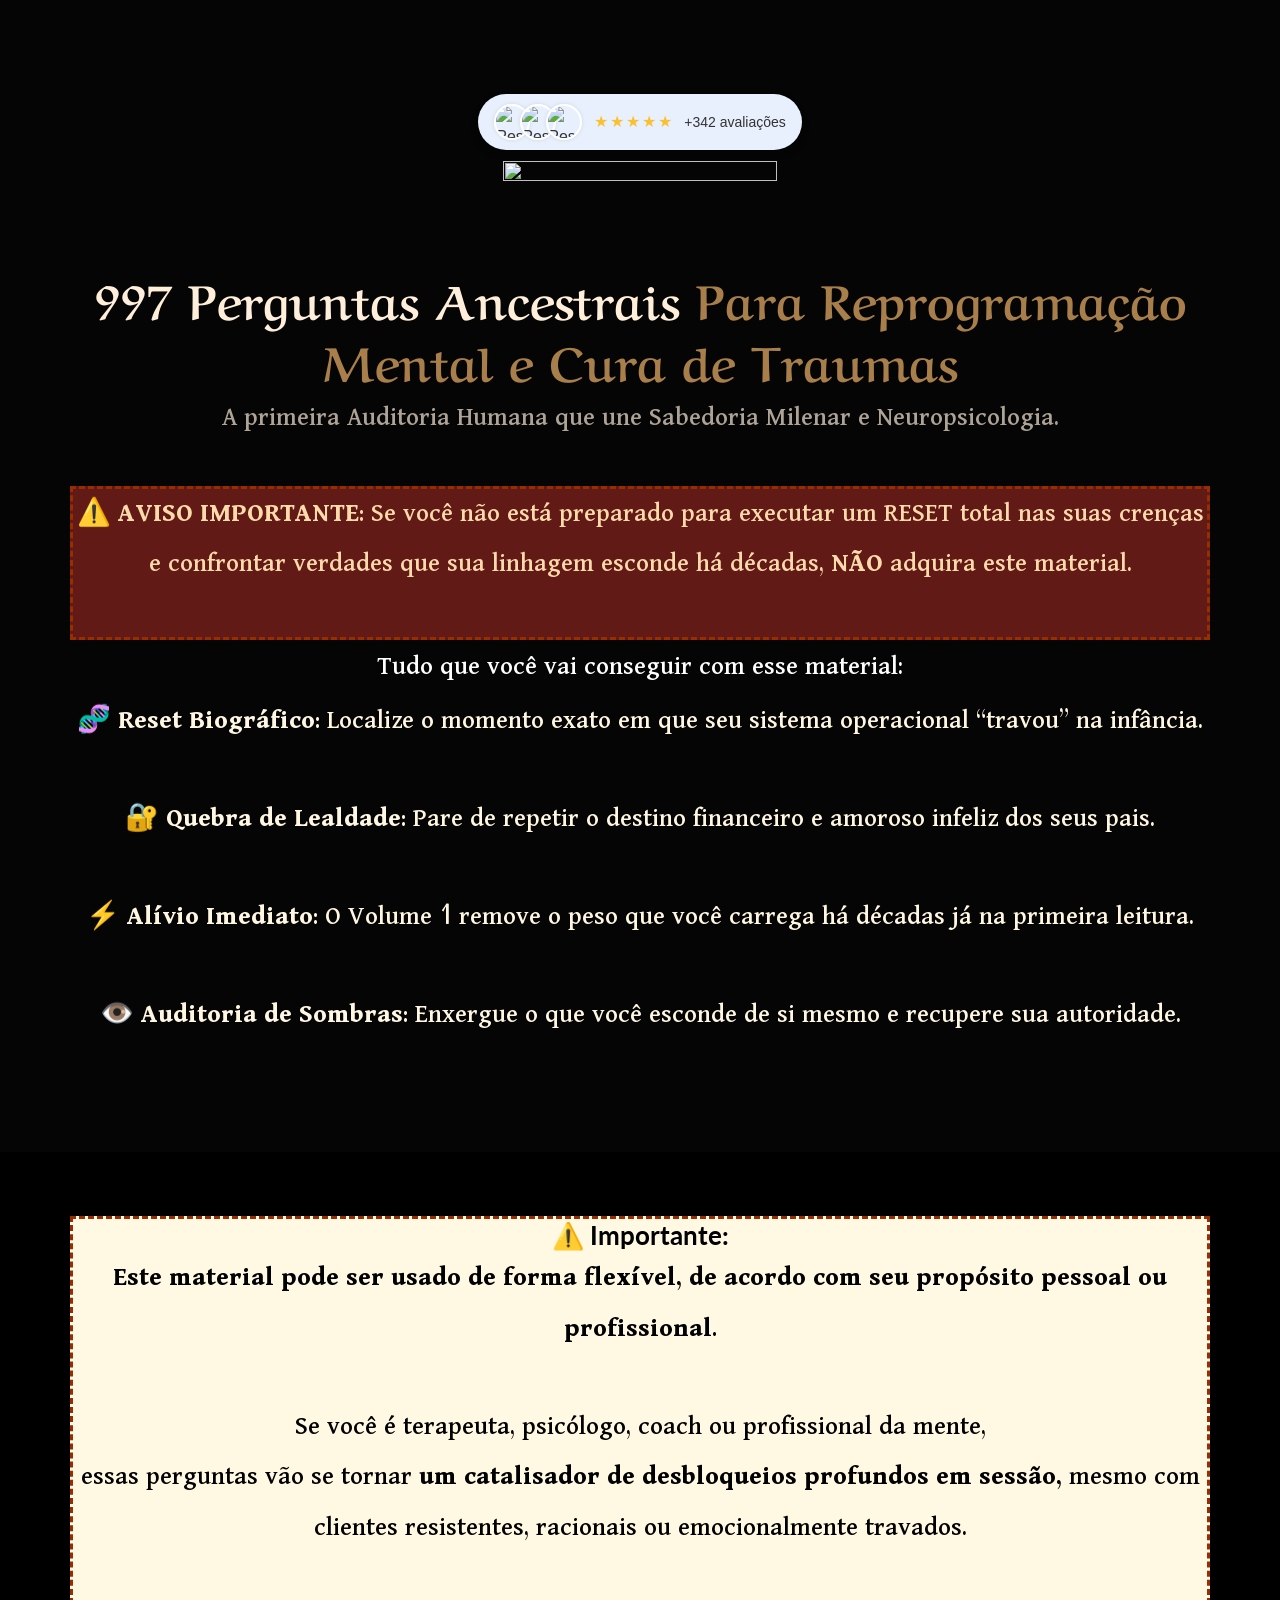
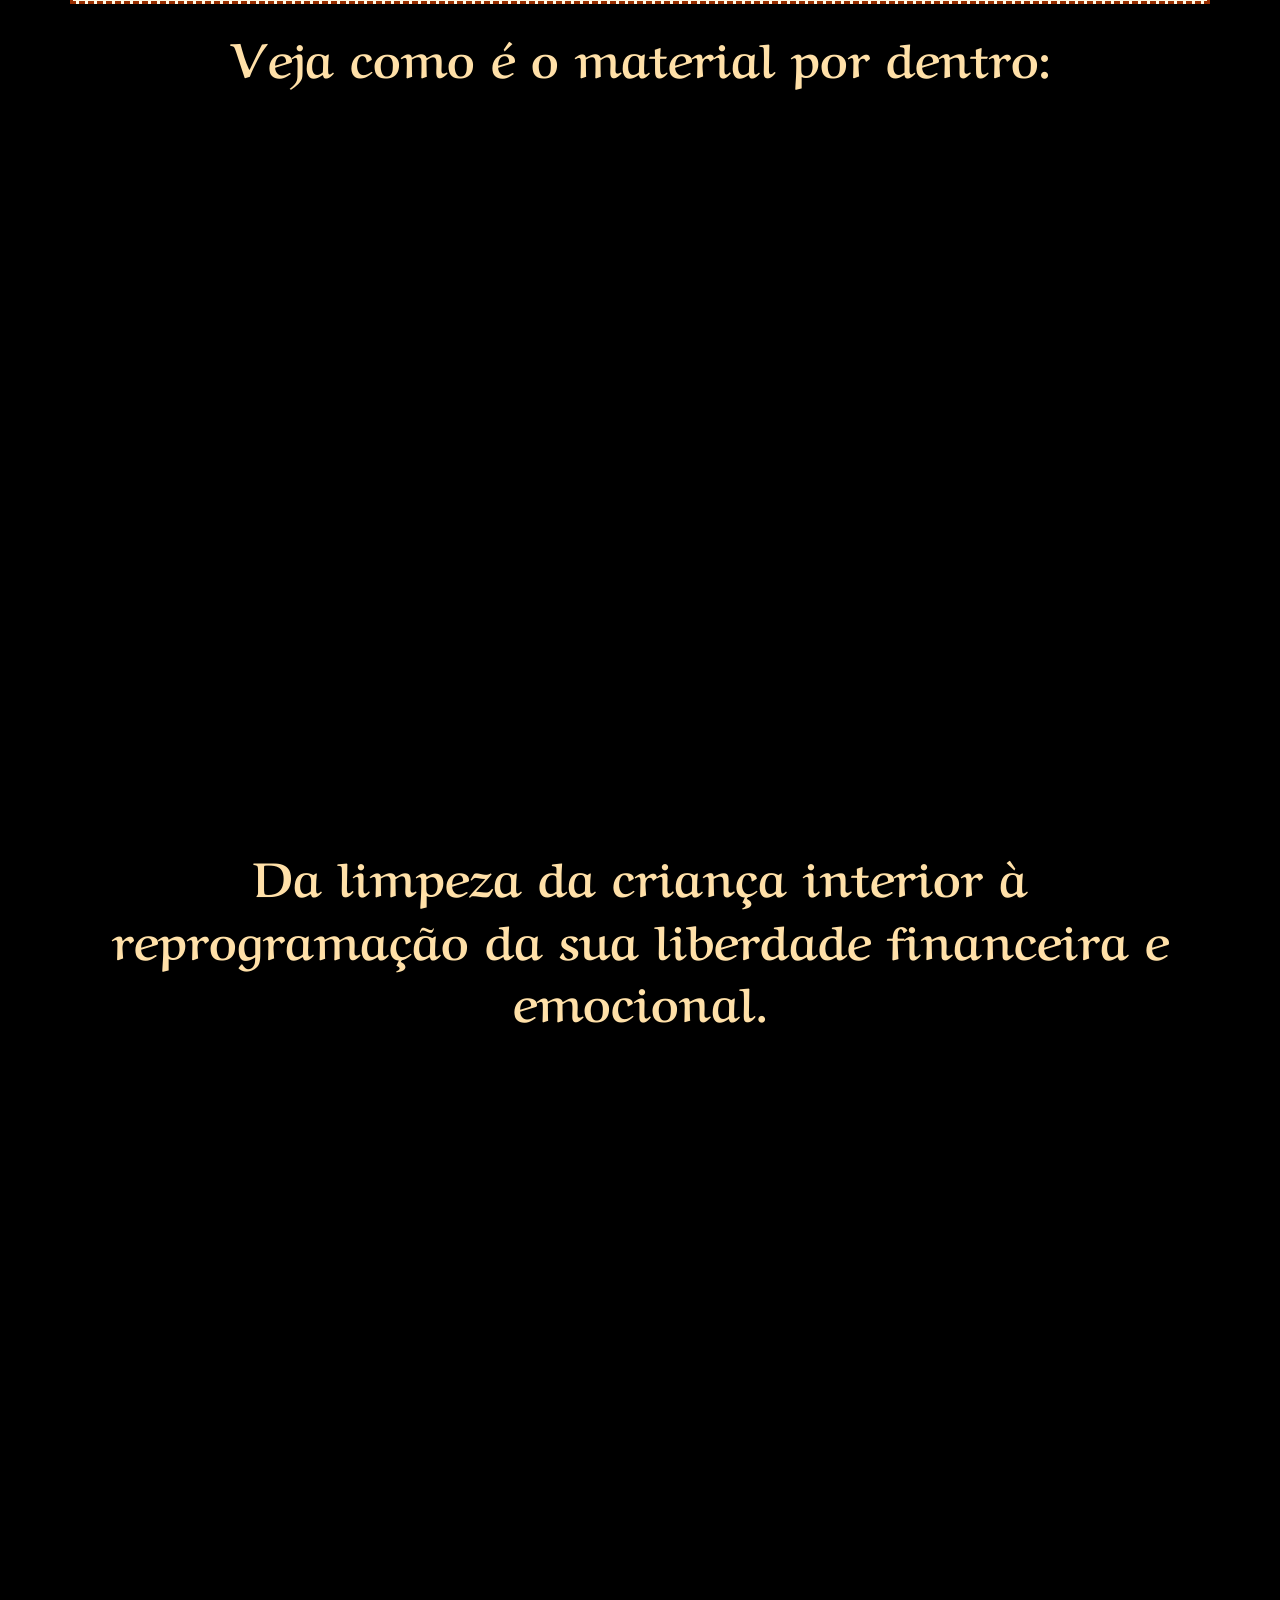
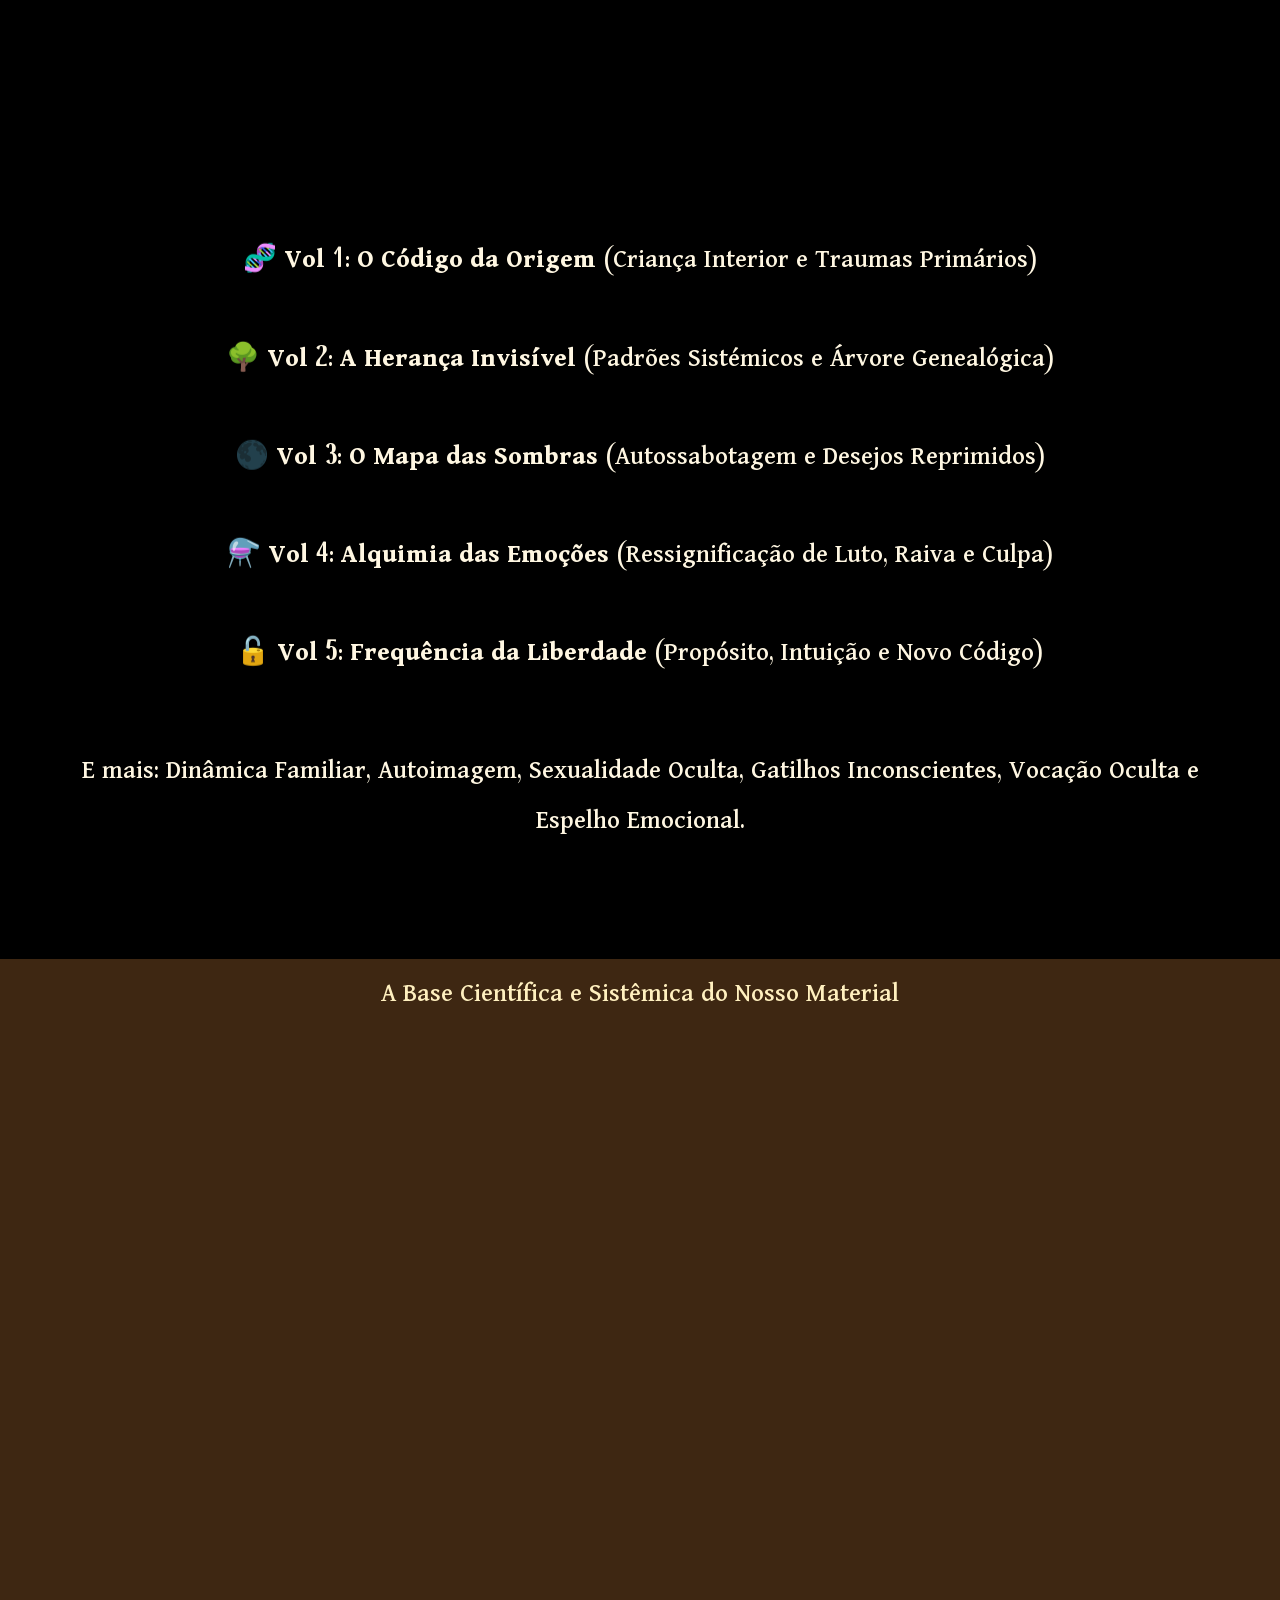
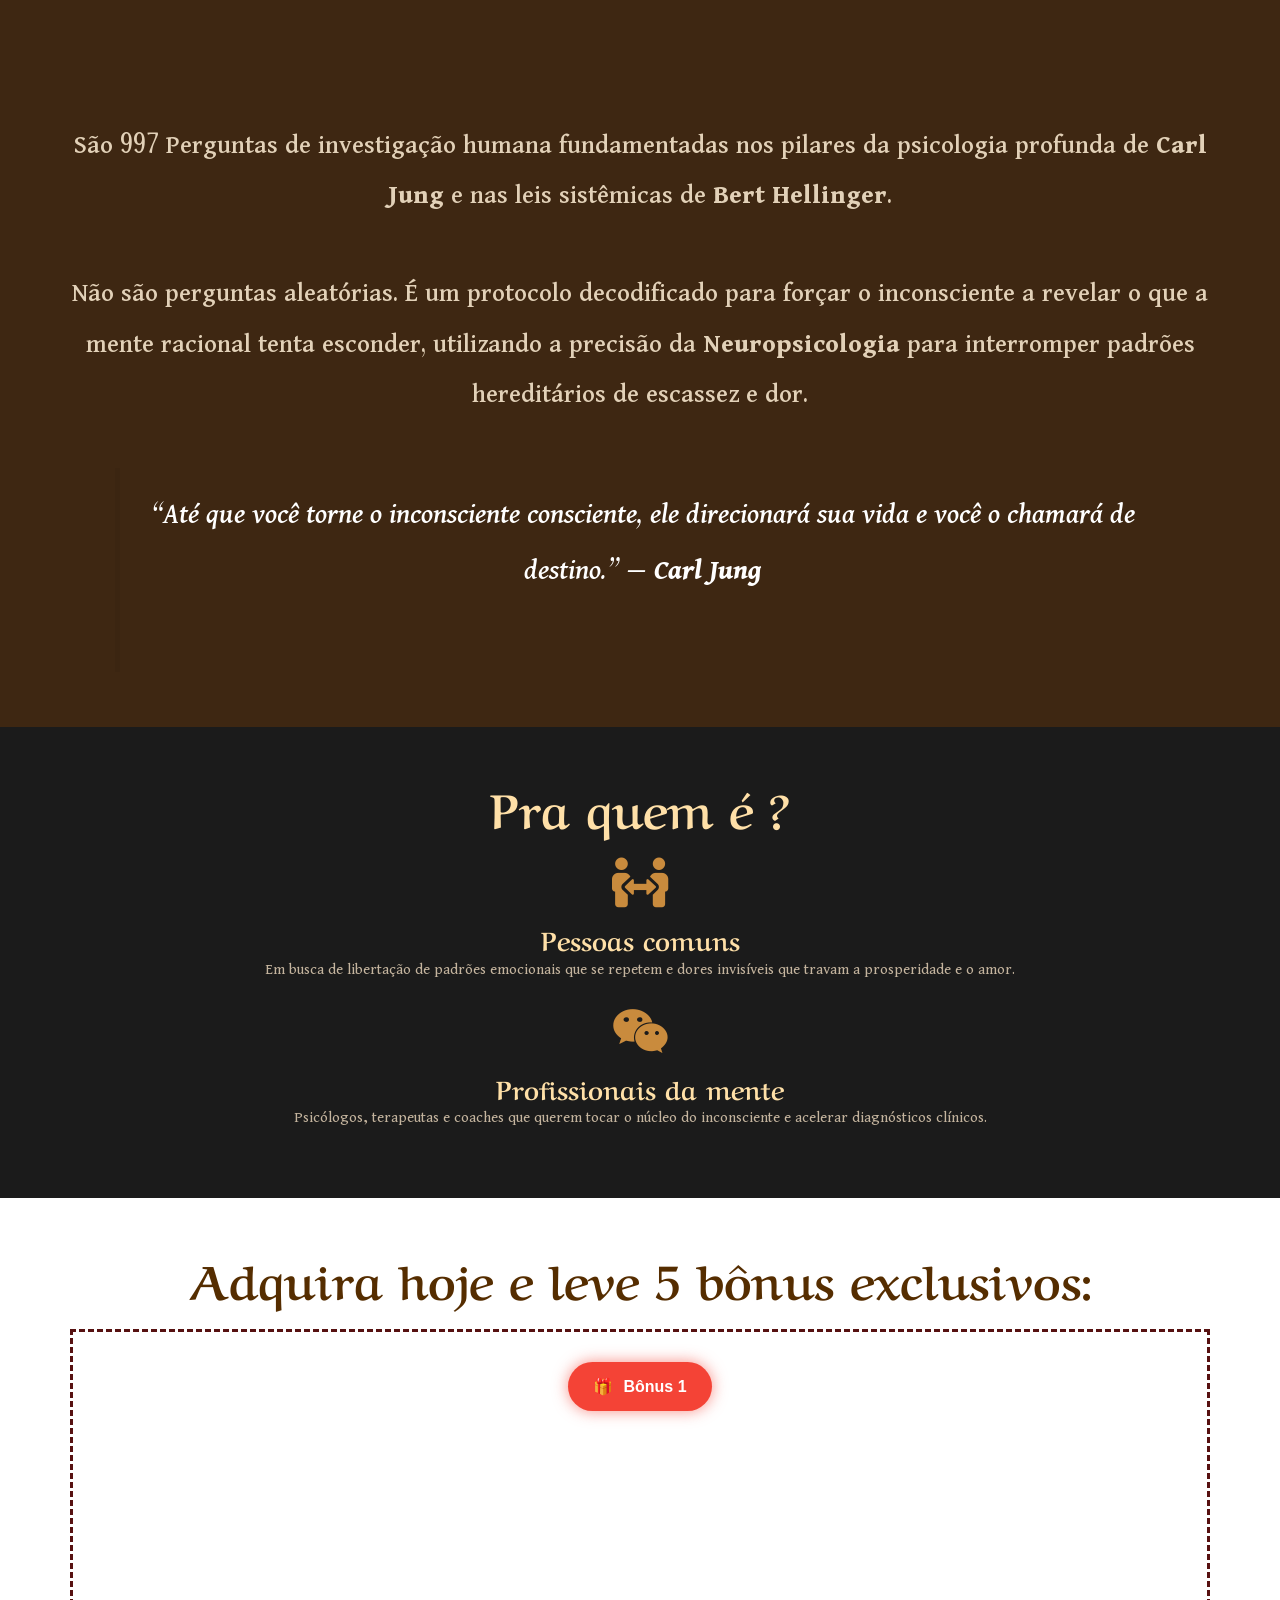
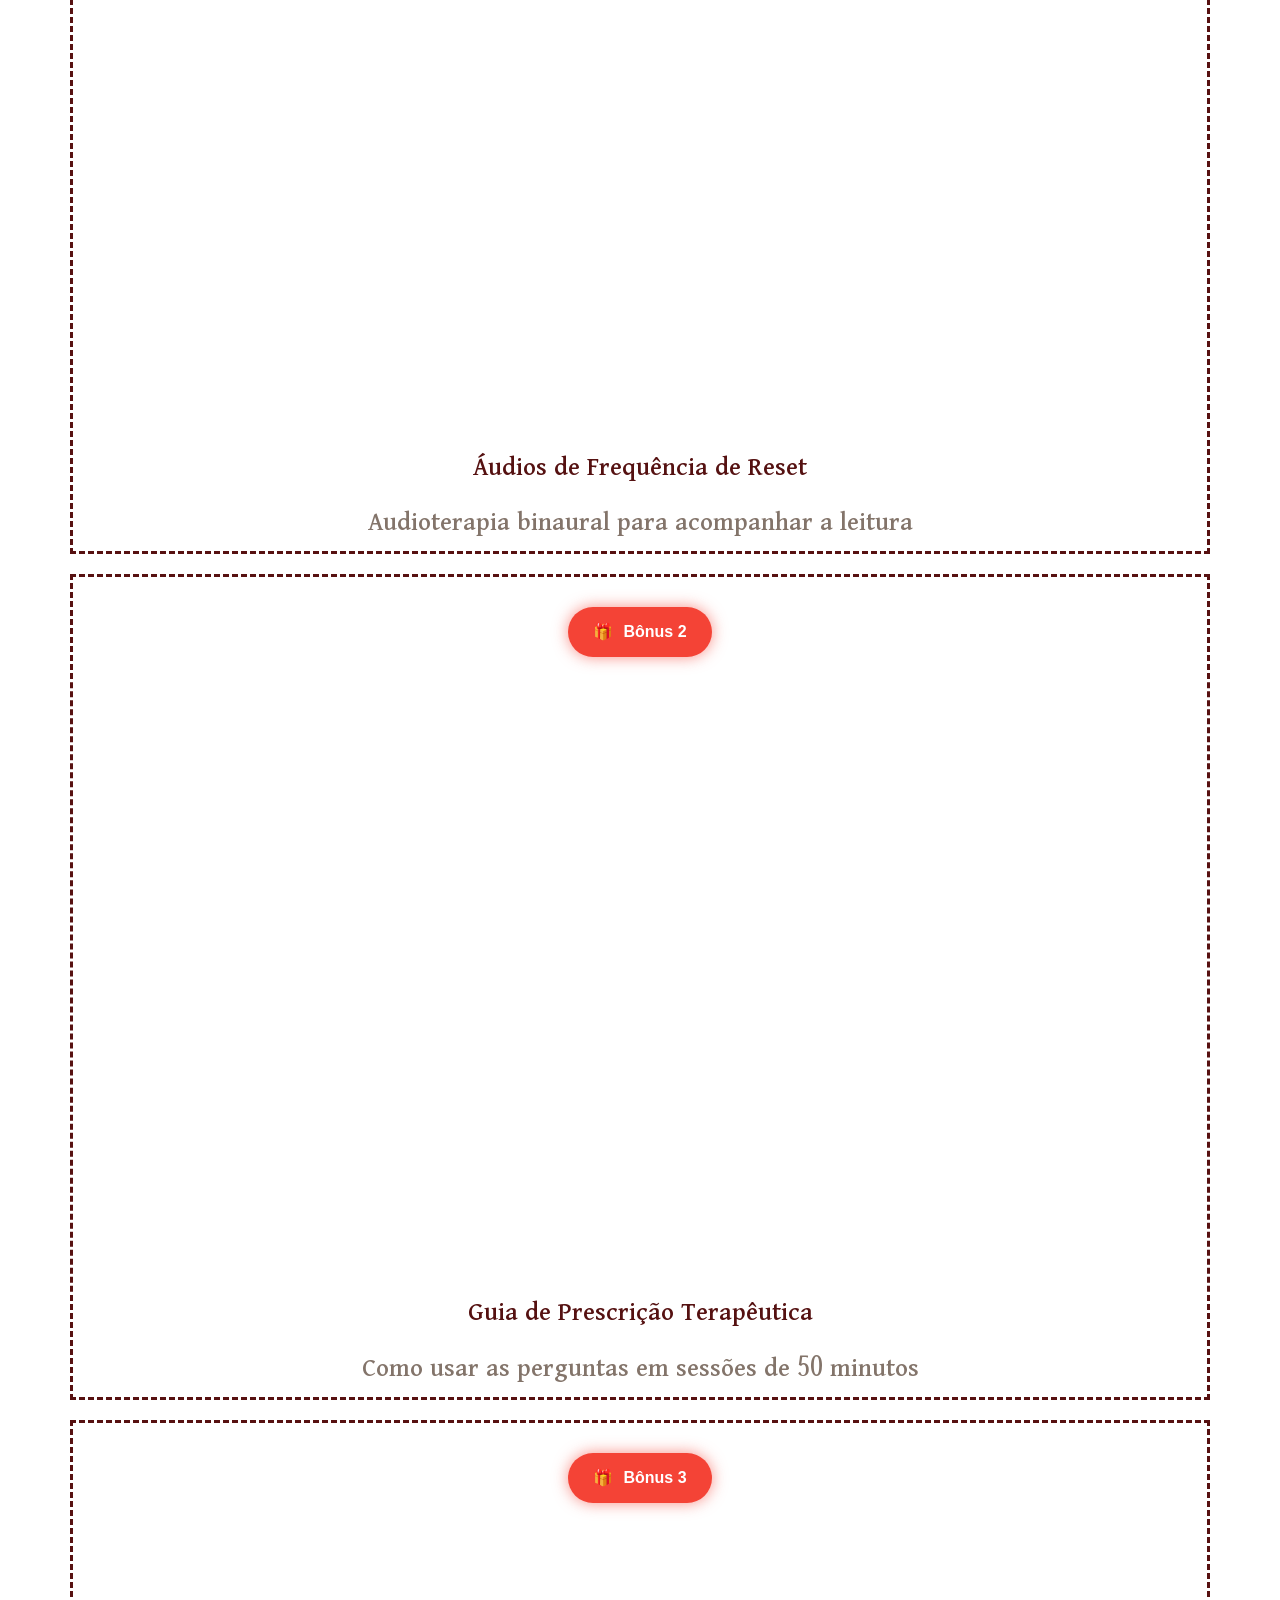
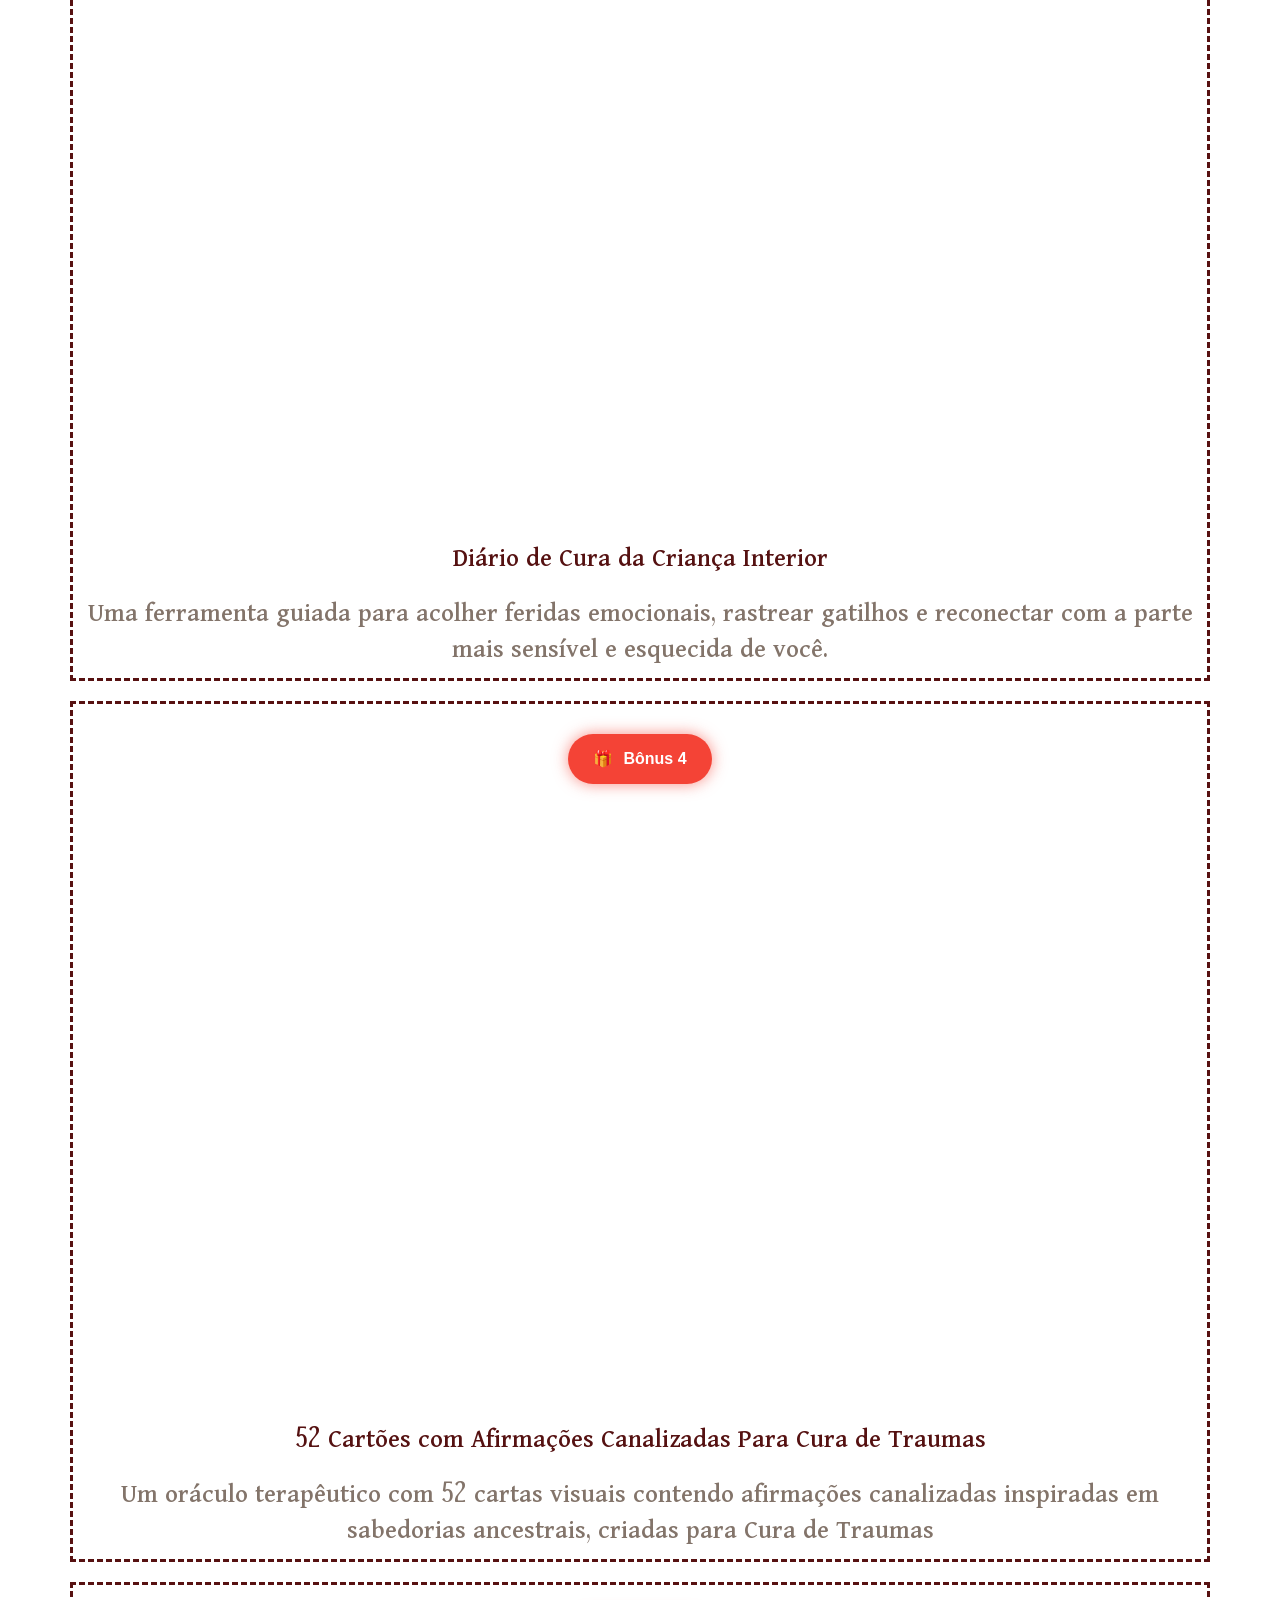
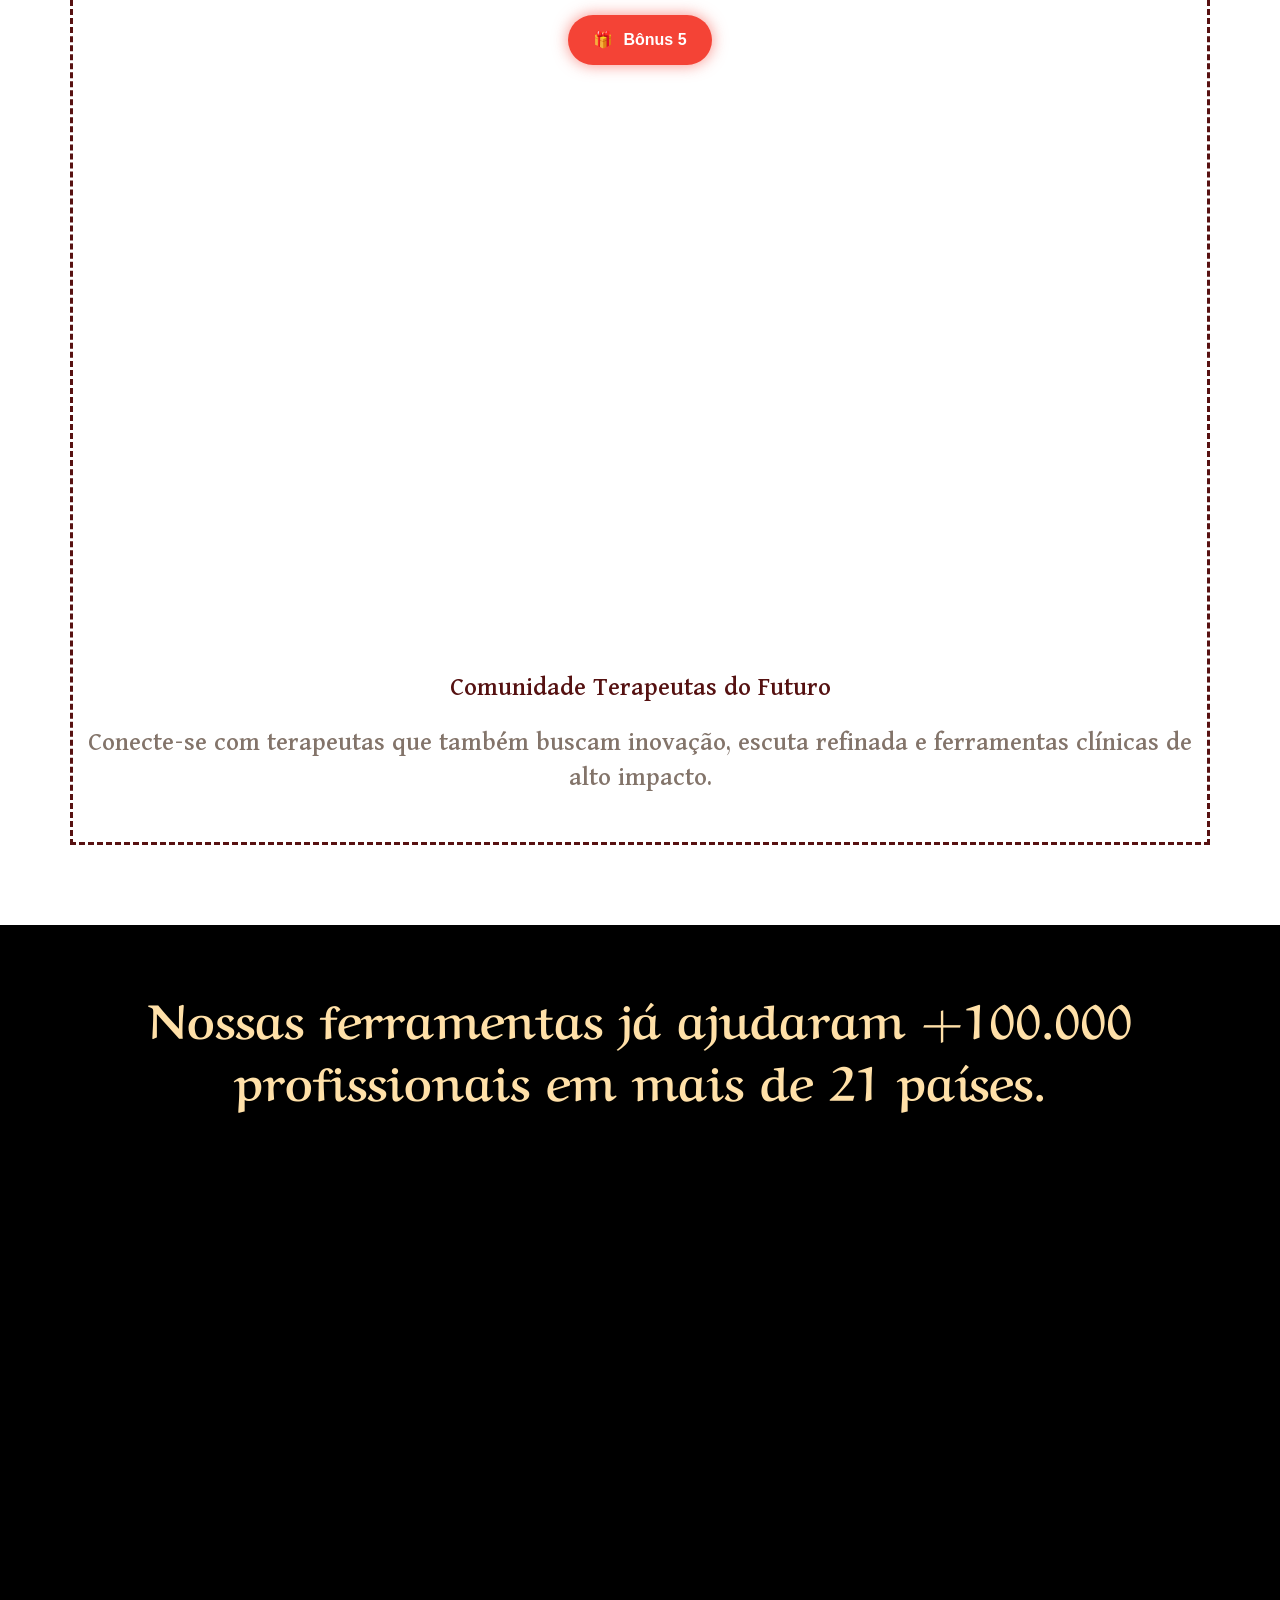
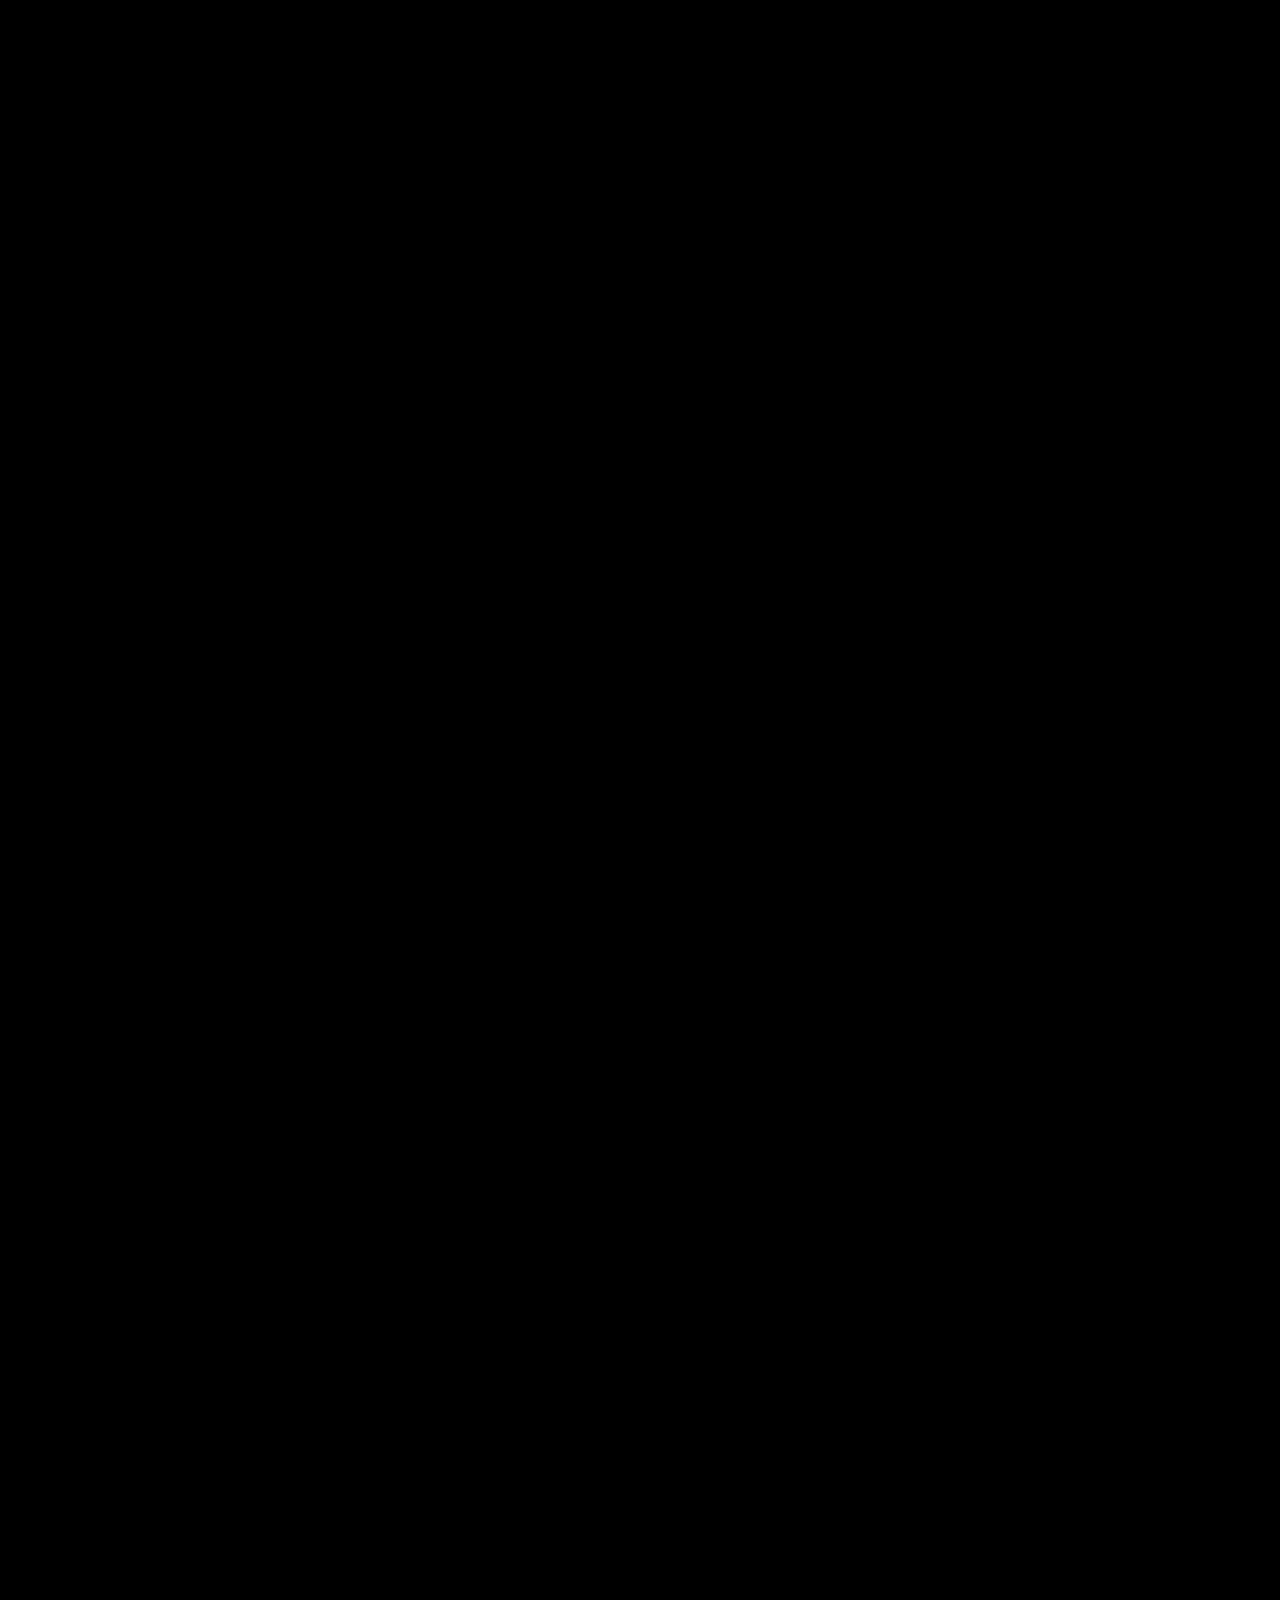
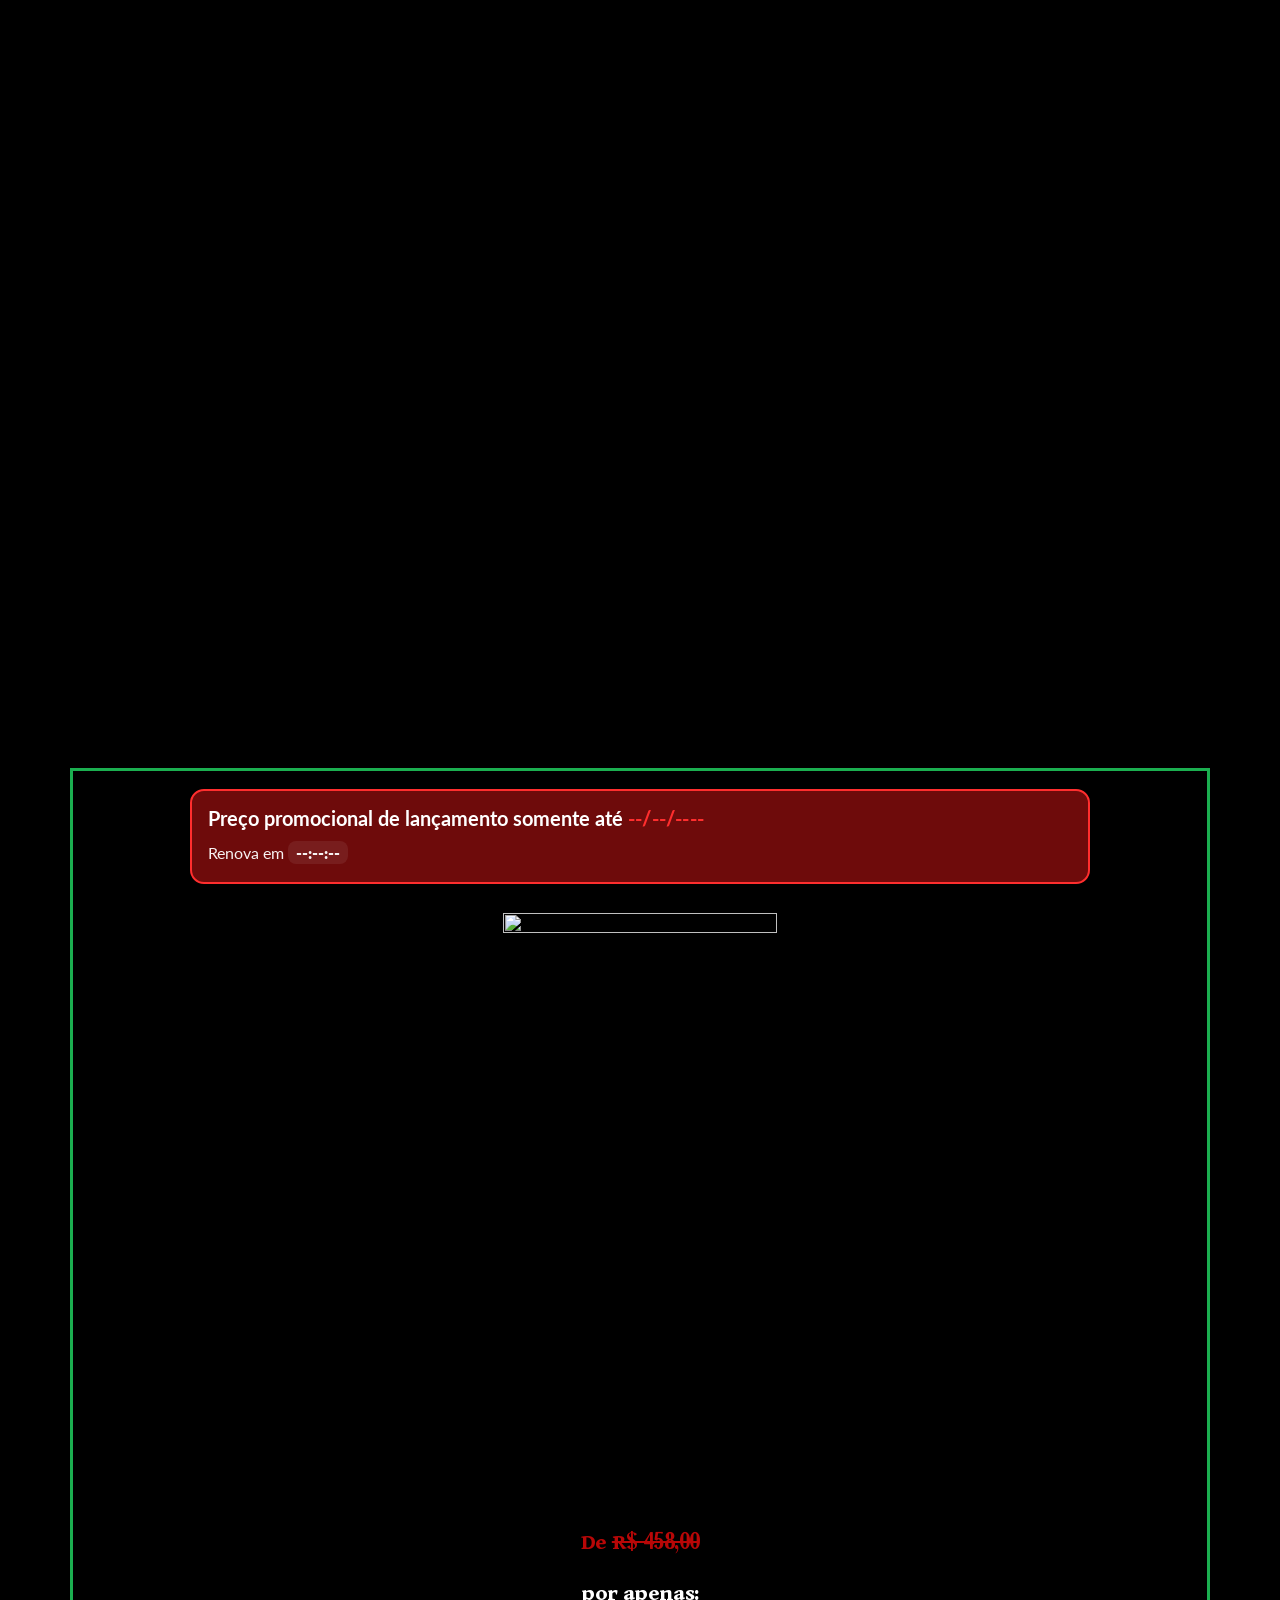
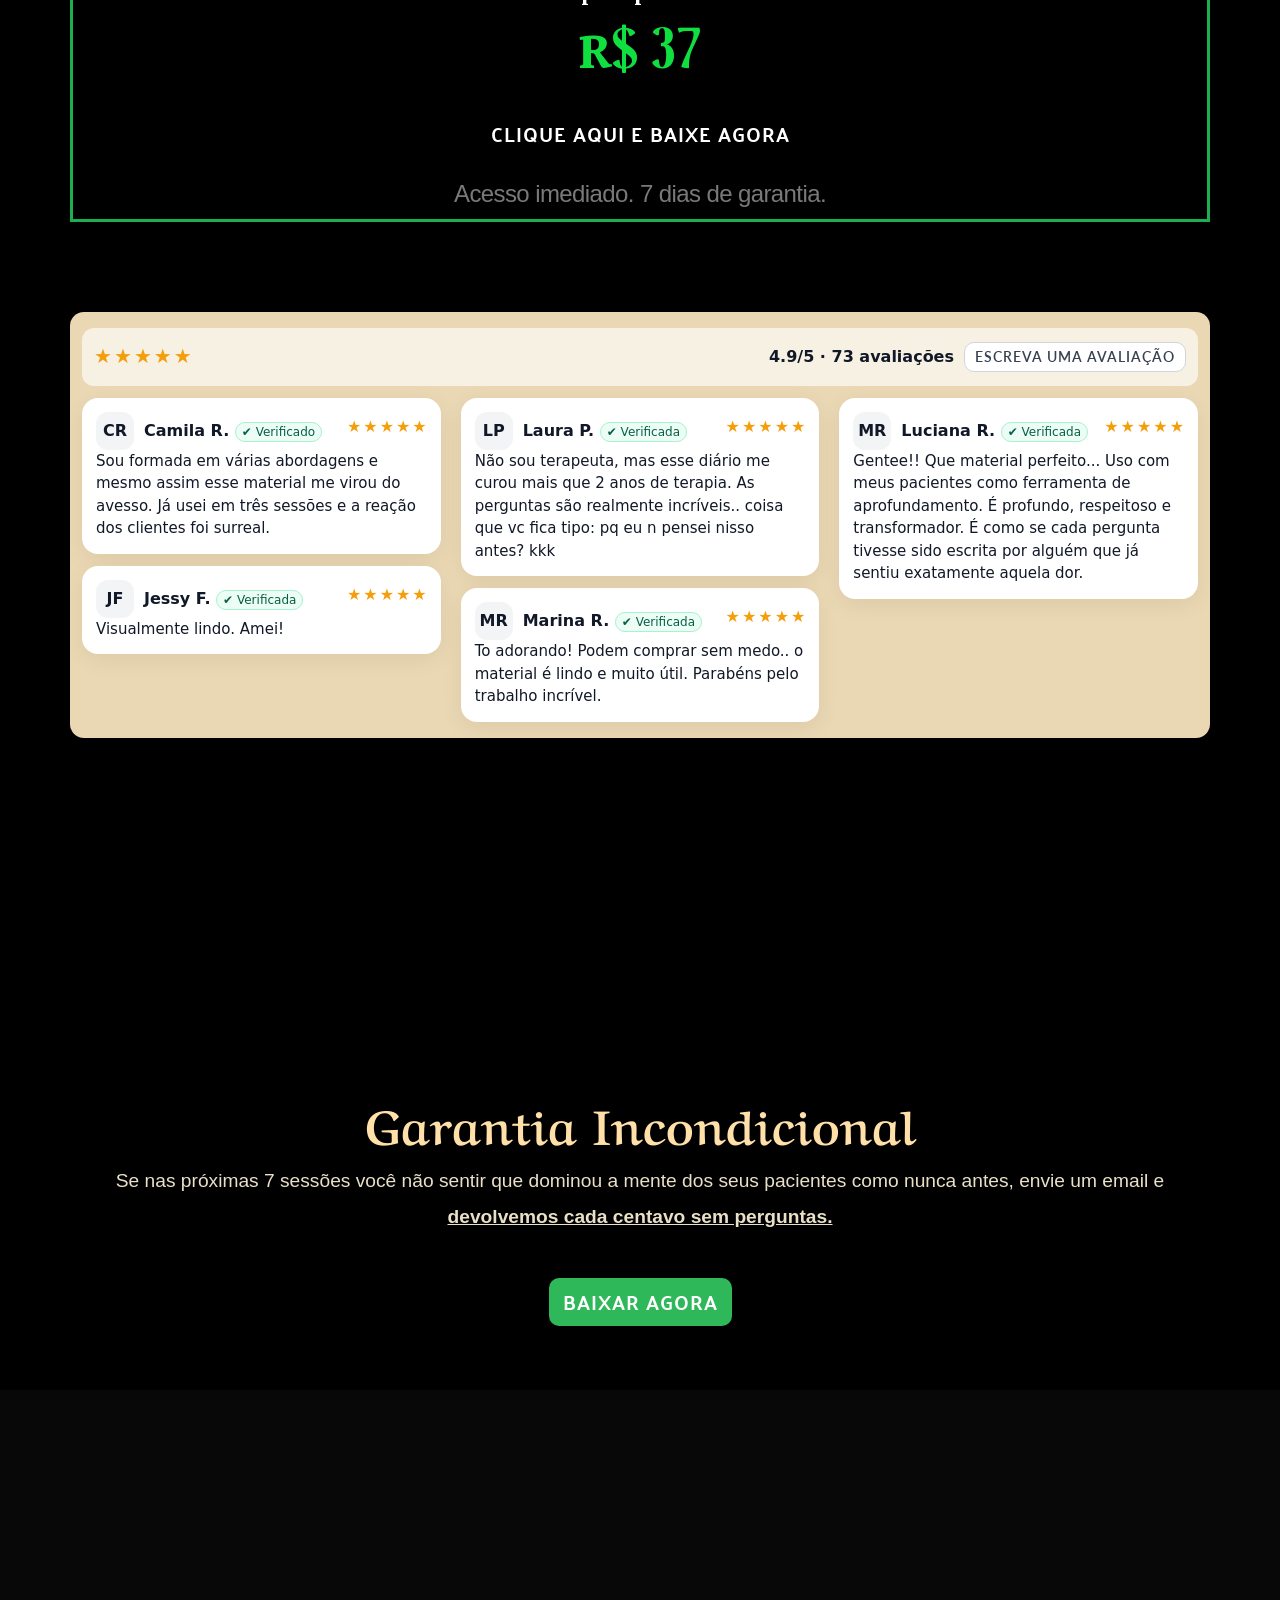
==== commit c57a3f25: "Update index.html" ====
--- a/index.html
+++ b/index.html
@@ -1080,7 +1080,7 @@
 				<div class="elementor-element elementor-element-e00e635 elementor-mobile-align-center elementor-align-center elementor-widget elementor-widget-button" data-id="e00e635" data-element_type="widget" data-widget_type="button.default">
 				<div class="elementor-widget-container">
 									<div class="elementor-button-wrapper">
-					<a class="elementor-button elementor-button-link elementor-size-sm" href="https://pay.kirvano.com/04251947-b94e-4368-ad8f-80b45620fedb">
+					<a class="elementor-button elementor-button-link elementor-size-sm" href="https://dietasecreta.xquiz.io/">
 						<span class="elementor-button-content-wrapper">
 									<span class="elementor-button-text">CLIQUE AQUI E BAIXE AGORA</span>
 					</span>
@@ -1197,7 +1197,7 @@
 				<div class="elementor-element elementor-element-af8394e elementor-mobile-align-center elementor-align-center elementor-widget elementor-widget-button" data-id="af8394e" data-element_type="widget" data-widget_type="button.default">
 				<div class="elementor-widget-container">
 									<div class="elementor-button-wrapper">
-					<a class="elementor-button elementor-button-link elementor-size-sm" href="https://pay.kirvano.com/04251947-b94e-4368-ad8f-80b45620fedb">
+					<a class="elementor-button elementor-button-link elementor-size-sm" href="https://dietasecreta.xquiz.io/">
 						<span class="elementor-button-content-wrapper">
 									<span class="elementor-button-text">BAIXAR AGORA</span>
 					</span>
@@ -1308,4 +1308,4 @@
 if(is_iframe){iframe_count+=1}}});if(image_count>0||iframe_count>0||rocketlazy_count>0){lazyLoadInstance.update()}});var b=document.getElementsByTagName("body")[0];var config={childList:!0,subtree:!0};observer.observe(b,config)}},!1)</script><script data-no-minify="1" async="" src="js/lazyload.min.js"></script><script>function lazyLoadThumb(e){var t='<img data-lazy-src="https://i.ytimg.com/vi/ID/hqdefault.jpg" alt="" width="480" height="360"><noscript><img src="https://i.ytimg.com/vi/ID/hqdefault.jpg" alt="" width="480" height="360"></noscript>',a='<button class="play" aria-label="play Youtube video"></button>';return t.replace("ID",e)+a}function lazyLoadYoutubeIframe(){var e=document.createElement("iframe"),t="ID?autoplay=1";t+=0===this.parentNode.dataset.query.length?'':'&'+this.parentNode.dataset.query;e.setAttribute("src",t.replace("ID",this.parentNode.dataset.src)),e.setAttribute("frameborder","0"),e.setAttribute("allowfullscreen","1"),e.setAttribute("allow", "accelerometer; autoplay; encrypted-media; gyroscope; picture-in-picture"),this.parentNode.parentNode.replaceChild(e,this.parentNode)}document.addEventListener("DOMContentLoaded",function(){var e,t,p,a=document.getElementsByClassName("rll-youtube-player");for(t=0;t<a.length;t++)e=document.createElement("div"),e.setAttribute("data-id",a[t].dataset.id),e.setAttribute("data-query", a[t].dataset.query),e.setAttribute("data-src", a[t].dataset.src),e.innerHTML=lazyLoadThumb(a[t].dataset.id),a[t].appendChild(e),p=e.querySelector('.play'),p.onclick=lazyLoadYoutubeIframe});</script>	<script>class RocketElementorAnimation{constructor(){this.deviceMode=document.createElement("span"),this.deviceMode.id="elementor-device-mode",this.deviceMode.setAttribute("class","elementor-screen-only"),document.body.appendChild(this.deviceMode)}_detectAnimations(){let t=getComputedStyle(this.deviceMode,":after").content.replace(/"/g,"");this.animationSettingKeys=this._listAnimationSettingsKeys(t),document.querySelectorAll(".elementor-invisible[data-settings]").forEach(t=>{const e=t.getBoundingClientRect();if(e.bottom>=0&&e.top<=window.innerHeight)try{this._animateElement(t)}catch(t){}})}_animateElement(t){const e=JSON.parse(t.dataset.settings),i=e._animation_delay||e.animation_delay||0,n=e[this.animationSettingKeys.find(t=>e[t])];if("none"===n)return void t.classList.remove("elementor-invisible");t.classList.remove(n),this.currentAnimation&&t.classList.remove(this.currentAnimation),this.currentAnimation=n;let s=setTimeout(()=>{t.classList.remove("elementor-invisible"),t.classList.add("animated",n),this._removeAnimationSettings(t,e)},i);window.addEventListener("rocket-startLoading",function(){clearTimeout(s)})}_listAnimationSettingsKeys(t="mobile"){const e=[""];switch(t){case"mobile":e.unshift("_mobile");case"tablet":e.unshift("_tablet");case"desktop":e.unshift("_desktop")}const i=[];return["animation","_animation"].forEach(t=>{e.forEach(e=>{i.push(t+e)})}),i}_removeAnimationSettings(t,e){this._listAnimationSettingsKeys().forEach(t=>delete e[t]),t.dataset.settings=JSON.stringify(e)}static run(){const t=new RocketElementorAnimation;requestAnimationFrame(t._detectAnimations.bind(t))}}document.addEventListener("DOMContentLoaded",RocketElementorAnimation.run);</script>
 
 
-<span id="elementor-device-mode" class="elementor-screen-only"></span></body></html><!-- This website is like a Rocket, isn't it? Performance optimized by WP Rocket. Learn more: https://wp-rocket.me - Debug: cached@1777864795 -->+<span id="elementor-device-mode" class="elementor-screen-only"></span></body></html><!-- This website is like a Rocket, isn't it? Performance optimized by WP Rocket. Learn more: https://wp-rocket.me - Debug: cached@1777864795 -->
